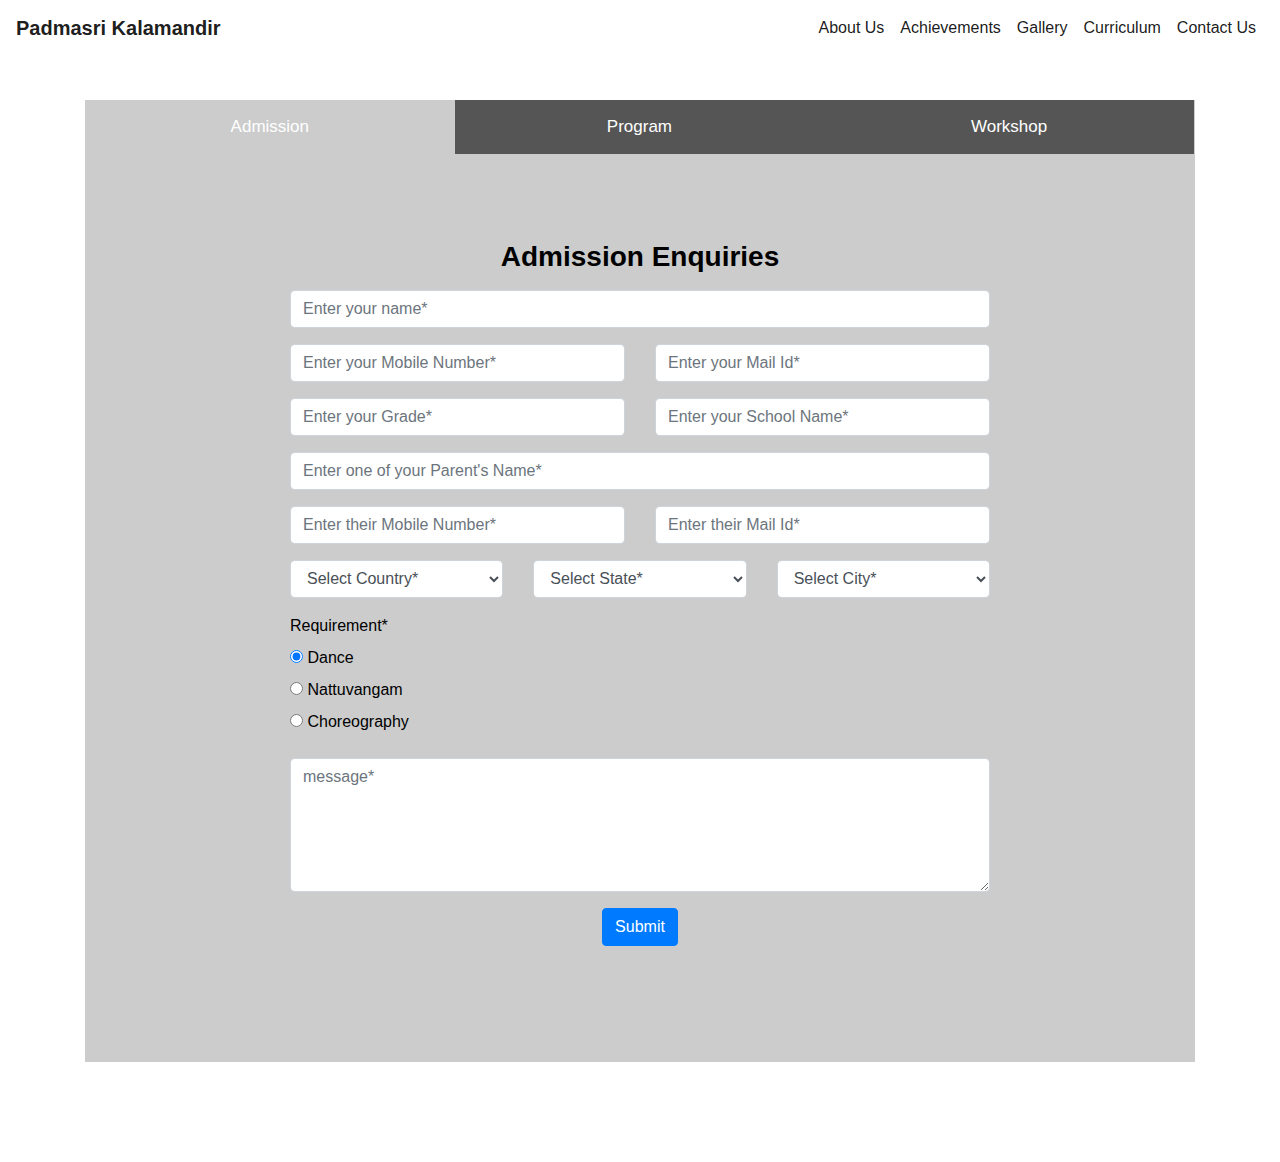
==== index.html @ 1f95e502 "Rename enquiry-form.html to index.html" ====
<!DOCTYPE html>

<html>
<head>
	<title>Practice</title>
	<link rel="stylesheet" href="https://maxcdn.bootstrapcdn.com/bootstrap/4.0.0/css/bootstrap.min.css" integrity="sha384-Gn5384xqQ1aoWXA+058RXPxPg6fy4IWvTNh0E263XmFcJlSAwiGgFAW/dAiS6JXm" crossorigin="anonymous">

	<!-- External Style sheet link -->
    <link rel="stylesheet" type="text/css" href="enquiry.css">

	<script src="//ajax.googleapis.com/ajax/libs/jquery/1.11.1/jquery.min.js"></script> 
	<script src="//geodata.solutions/includes/countrystatecity.js"></script>
</head>

<body>

    <nav class="navbar fixed-top navbar-expand-lg navbar-light" style="background-color: white;">
      <a class="navbar-brand" href="#" style="font-weight: 700;">Padmasri Kalamandir</a>
      <button class="navbar-toggler" type="button" data-toggle="collapse" data-target="#navbarNav" aria-controls="navbarNav" aria-expanded="false" aria-label="Toggle navigation">
        <span class="navbar-toggler-icon"></span>
      </button>
      <div class="collapse navbar-collapse" id="navbarNav">
        <ul class="nav navbar-nav ml-auto">
          <!-- <li class="nav-item active">
            <a class="nav-link navLinks" href="#">Home  <span class="sr-only">(current)</span></a>
          </li> -->
          <li class="nav-item active">
            <a class="nav-link navLinks" href="#aboutus">About Us  <span class="sr-only">(current)</span></a>
          </li>
          <li class="nav-item active">
            <a class="nav-link navLinks" href="#achievements">Achievements  </a>
          </li>
          <li class="nav-item active">
            <a class="nav-link navLinks" href="#gallery">Gallery  </a>
          </li>
          <li class="nav-item active">
            <a class="nav-link navLinks" href="#curriculum">Curriculum  </a>
          </li>
          <li class="nav-item active">
            <a class="nav-link navLinks" href="#contactus">Contact Us  </a>
          </li>
        </ul>
      </div>
    </nav>

	<div class="container" style="margin-top: 100px; margin-bottom: 100px;">
		<div>
			<button class="tablink" onclick="openPage('student', this, '#cccccc')" id="defaultOpen">Admission</button>
			<button class="tablink" onclick="openPage('program', this, '#999999')" id="yes">Program</button>
			<button class="tablink" onclick="openPage('workshop', this, '#808080')" id="no">Workshop</button>

			<div id="student" class="tabcontent">
				<div class="row justify-content-center" style="margin-top: 40px; color: black;">
					<form action="enquiry_process.php" method="POST" style="width: 700px;">
						<div class="form-group" style="text-align: center;">
							<h3><b>Admission Enquiries</b></h3>
						</div>
						<div class="form-group">
							<!-- <label>Name</label> -->
							<input type="text" required name="name"  class="form-control" placeholder="Enter your name*">
						</div>
						<div class="row">
							<div class="col-lg-6 col-md-6 col-sm-12 col-xs-12">
								<div class="form-group">
									<!-- <label>Number</label> -->
									<input type="number" name="number" class="form-control" placeholder="Enter your Mobile Number*">
								</div>			
							</div>
							<div class="col-lg-6 col-md-6 col-sm-12 col-xs-12">
								<div class="form-group">
									<!-- <label>Mail</label> -->
									<input type="email" name="email"  class="form-control" placeholder="Enter your Mail Id*">
								</div>							
							</div>
						</div>
						<div class="row">
							<div class="col-lg-6 col-md-6 col-sm-12 col-xs-12">
								<div class="form-group">
									<!-- <label>Grade</label> -->
									<input type="text" name="grade" class="form-control" placeholder="Enter your Grade*">
								</div>			
							</div>
							<div class="col-lg-6 col-md-6 col-sm-12 col-xs-12">
								<div class="form-group">
									<!-- <label>School</label> -->
									<input type="text" name="school"  class="form-control" placeholder="Enter your School Name*">
								</div>						
							</div>
						</div>
						<div class="form-group">
							<!-- <label>Father Name</label> -->
							<input type="text" name="pname"  class="form-control" placeholder="Enter one of your Parent's Name*">
						</div>
						<div class="row">
							<div class="col-lg-6 col-md-6 col-sm-12 col-xs-12">
								<div class="form-group">
									<!-- <label>parent Number</label> -->
									<input type="number" name="pnumber" class="form-control" placeholder="Enter their Mobile Number*">
								</div>			
							</div>
							<div class="col-lg-6 col-md-6 col-sm-12 col-xs-12">
								<div class="form-group">
									<!-- <label>parent Mail</label> -->
									<input type="email" name="pemail"  class="form-control" placeholder="Enter their Mail Id*">
								</div>							
							</div>
						</div>
						<div class="row">
							<div class="col-lg-4 col-md-4 col-sm-12 col-xs-12">
								<div class="form-group">
									<!-- <label for="city" class="required">Country</label> -->
									<select name="country" class="countries form-control" id="countryId">
									    <option value="">Select Country*</option>
									</select>
								</div>						
							</div>
							<div class="col-lg-4 col-md-4 col-sm-12 col-xs-12">
								<div class="form-group">
									<!-- <label for="city" class="required">State</label> -->
									<select name="state" class="states form-control" id="stateId">
									    <option value="">Select State*</option>
									</select>
								</div>						
							</div>
							<div class="col-lg-4 col-md-4 col-sm-12 col-xs-12">
								<div class="form-group">
									<!-- <label for="city" class="required">City</label> -->
									<select name="city" class="cities form-control" id="cityId">
									    <option value="">Select City*</option>
									</select>
								</div>						
							</div>
						</div>
						<div class="form-group">
							<label class="required">Requirement*</label> <!-- Change to RADIO BUTTON -->
							<div class="radio">
							  <label><input type="radio" name="type" value="0" checked> Dance</label>
							</div>
							<div class="radio">
							  <label><input type="radio" name="type" value="1" > Nattuvangam</label>
							</div>
							<div class="radio">
							  <label><input type="radio" name="type" value="2"> Choreography</label>
							</div>
						</div>
						<div class="form-group">
							<textarea required class="form-control" name="message" placeholder="message*" rows="5"></textarea>
						</div>
						<div class="form-group" style="text-align: center;">
							<button type="submit" class="btn btn-primary" name="student_submit">Submit</button>
						</div>
					</form>
				</div>	
			</div>

			<div id="program" class="tabcontent">
			  <div class="row justify-content-center" style="margin-top: 40px; color: black;">
					<form action="enquiry_process.php" method="POST" style="width: 600px;">
						<div class="form-group" style="text-align: center;">
							<h3><b>Program / Presentation Enquiries</b></h3>
						</div>
						<div class="form-group">
							<!-- <label>Occassion</label> -->
							<input type="text" required name="occasion"  class="form-control" placeholder="Enter the Occassion / Program*">
						</div>
						<div class="form-group">
							<!-- <label>Occassion</label> -->
							<input type="text" required name="venue"  class="form-control" placeholder="Enter the Venue / Location*">
						</div>
						<div class="row">
							<div class="col-lg-6 col-md-6 col-sm-12 col-xs-12">
								<div class="form-group">
									<!-- <label>Grade</label> -->
									<input placeholder="Enter Date of Program" class="form-control" name="date" required="true" type="text" onfocus="(this.type='date')" id="date">
								</div>			
							</div>
							<div class="col-lg-6 col-md-6 col-sm-12 col-xs-12">
								<div class="form-group">
									<!-- <label>School</label> -->
									<input type="text" name="days"  class="form-control" placeholder="Enter Number of Days of stay*">
								</div>						
							</div>
						</div>
						<div class="row">
							<div class="col-lg-6 col-md-6 col-sm-12 col-xs-12">
								<div class="form-group">
									<!-- <label>parent Number</label> -->
									<input type="number" name="number" class="form-control" placeholder="Enter Contact Number*">
								</div>			
							</div>
							<div class="col-lg-6 col-md-6 col-sm-12 col-xs-12">
								<div class="form-group">
									<!-- <label>parent Mail</label> -->
									<input type="email" name="email"  class="form-control" placeholder="Enter Contact Mail Id*">
								</div>							
							</div>
						</div>
						<div class="form-group">
							<label class="required">Accomodation Provided? *</label> <!-- Change to RADIO BUTTON -->
							<div class="radio">
							  <label><input type="radio" name="type" value="Yes" checked> Yes</label>
							</div>
							<div class="radio">
							  <label><input type="radio" name="type" value="No" > No</label>
							</div>
						</div>
						<div class="form-group">
							<textarea required class="form-control" name="message" placeholder="message*" rows="5"></textarea>
						</div>
						<div class="form-group" style="text-align: center;">
							<button type="submit" class="btn btn-primary" name="student_submit">Submit</button>
						</div>
					</form>
				</div>
			</div>

			<div id="workshop" class="tabcontent">
			  <div class="row justify-content-center" style="margin-top: 40px; color: black;">
					<form action="enquiry_process.php" method="POST" style="width: 600px;">
						<div class="form-group" style="text-align: center;">
							<h3><b>Workshop Enquiries</b></h3>
						</div>
						<div class="form-group">
							<!-- <label>Occassion</label> -->
							<input type="text" required name="occasion"  class="form-control" placeholder="Enter Institution Name*">
						</div>
						<div class="form-group">
							<!-- <label>Occassion</label> -->
							<input type="text" required name="venue"  class="form-control" placeholder="Enter the Venue / Location*">
						</div>
						<div class="row">
							<div class="col-lg-6 col-md-6 col-sm-12 col-xs-12">
								<div class="form-group">
									<!-- <label>Grade</label> -->
									<input placeholder="Enter From Date" class="form-control" name="fromdate" required="true" type="text" onfocus="(this.type='date')" id="fromdate">
								</div>			
							</div>
							<div class="col-lg-6 col-md-6 col-sm-12 col-xs-12">
								<div class="form-group">
									<!-- <label>Grade</label> -->
									<input placeholder="Enter To Date" class="form-control" name="todate" required="true" type="text" onfocus="(this.type='date')" id="todate">
								</div>						
							</div>
						</div>
						<div class="row">
							<div class="col-lg-6 col-md-6 col-sm-12 col-xs-12">
								<div class="form-group">
									<!-- <label>parent Number</label> -->
									<input type="number" name="number" class="form-control" placeholder="Enter Contact Number*">
								</div>			
							</div>
							<div class="col-lg-6 col-md-6 col-sm-12 col-xs-12">
								<div class="form-group">
									<!-- <label>parent Mail</label> -->
									<input type="email" name="email"  class="form-control" placeholder="Enter Contact Mail Id*">
								</div>							
							</div>
						</div>
						<div class="form-group">
							<label class="required">Accomodation Provided? *</label> <!-- Change to RADIO BUTTON -->
							<div class="radio">
							  <label><input type="radio" name="type" value="Yes" checked> Yes</label>
							</div>
							<div class="radio">
							  <label><input type="radio" name="type" value="No" > No</label>
							</div>
						</div>
						<div class="form-group">
							<textarea required class="form-control" name="message" placeholder="message*" rows="5"></textarea>
						</div>
						<div class="form-group" style="text-align: center;">
							<button type="submit" class="btn btn-primary" name="student_submit">Submit</button>
						</div>
					</form>
				</div>
			</div>
		</div>
	</div>
<script>
	document.getElementById("defaultOpen").click();

	function openPage(pageName, elmnt, color) 
	{
	  // Hide all elements with class="tabcontent" by default */
	  var i, tabcontent, tablinks;
	  tabcontent = document.getElementsByClassName("tabcontent");
	  for (i = 0; i < tabcontent.length; i++) 
	  {
	  	if(tabcontent[i] != "defaultOpen")
	  	{
	  		tabcontent[i].style.display = "none";
	  	}   
	  }

	  // Remove the background color of all tablinks/buttons
	  tablinks = document.getElementsByClassName("tablink");
	  for (i = 0; i < tablinks.length; i++) 
	  {
	  	if(tablinks[i] != "defaultOpen")
	  	{
	  		tablinks[i].style.backgroundColor = "";
	  	}
	  }
	  // Show the specific tab content
	  document.getElementById(pageName).style.display = "block";

	  // Add the specific color to the button used to open the tab content
	  elmnt.style.backgroundColor = color;
	}
</script>

	<script src="https://code.jquery.com/jquery-3.2.1.slim.min.js" integrity="sha384-KJ3o2DKtIkvYIK3UENzmM7KCkRr/rE9/Qpg6aAZGJwFDMVNA/GpGFF93hXpG5KkN" crossorigin="anonymous"></script>
	<script src="https://maxcdn.bootstrapcdn.com/bootstrap/4.0.0/js/bootstrap.min.js" integrity="sha384-JZR6Spejh4U02d8jOt6vLEHfe/JQGiRRSQQxSfFWpi1MquVdAyjUar5+76PVCmYl" crossorigin="anonymous"></script>
</body>
</html>
---- enquiry.css ----
/* Set height of body and the document to 100% to enable "full page tabs" */


/* Style tab links */
.tablink {
  background-color: #555;
  color: white;
  float: left;
  border: none;
  outline: none;
  cursor: pointer;
  padding: 14px 16px;
  font-size: 17px;
  width: 33.3%;
}

.tablink:hover {
  background-color: #777;
}

/* Style the tab content (and add height:100% for full page content) */
.tabcontent {
  color: white;
  display: none;
  padding: 100px 20px;
  height: 100%;
}

#student {background-color:  #cccccc;}
#program {background-color: #999999;}
#workshop {background-color: #808080;}
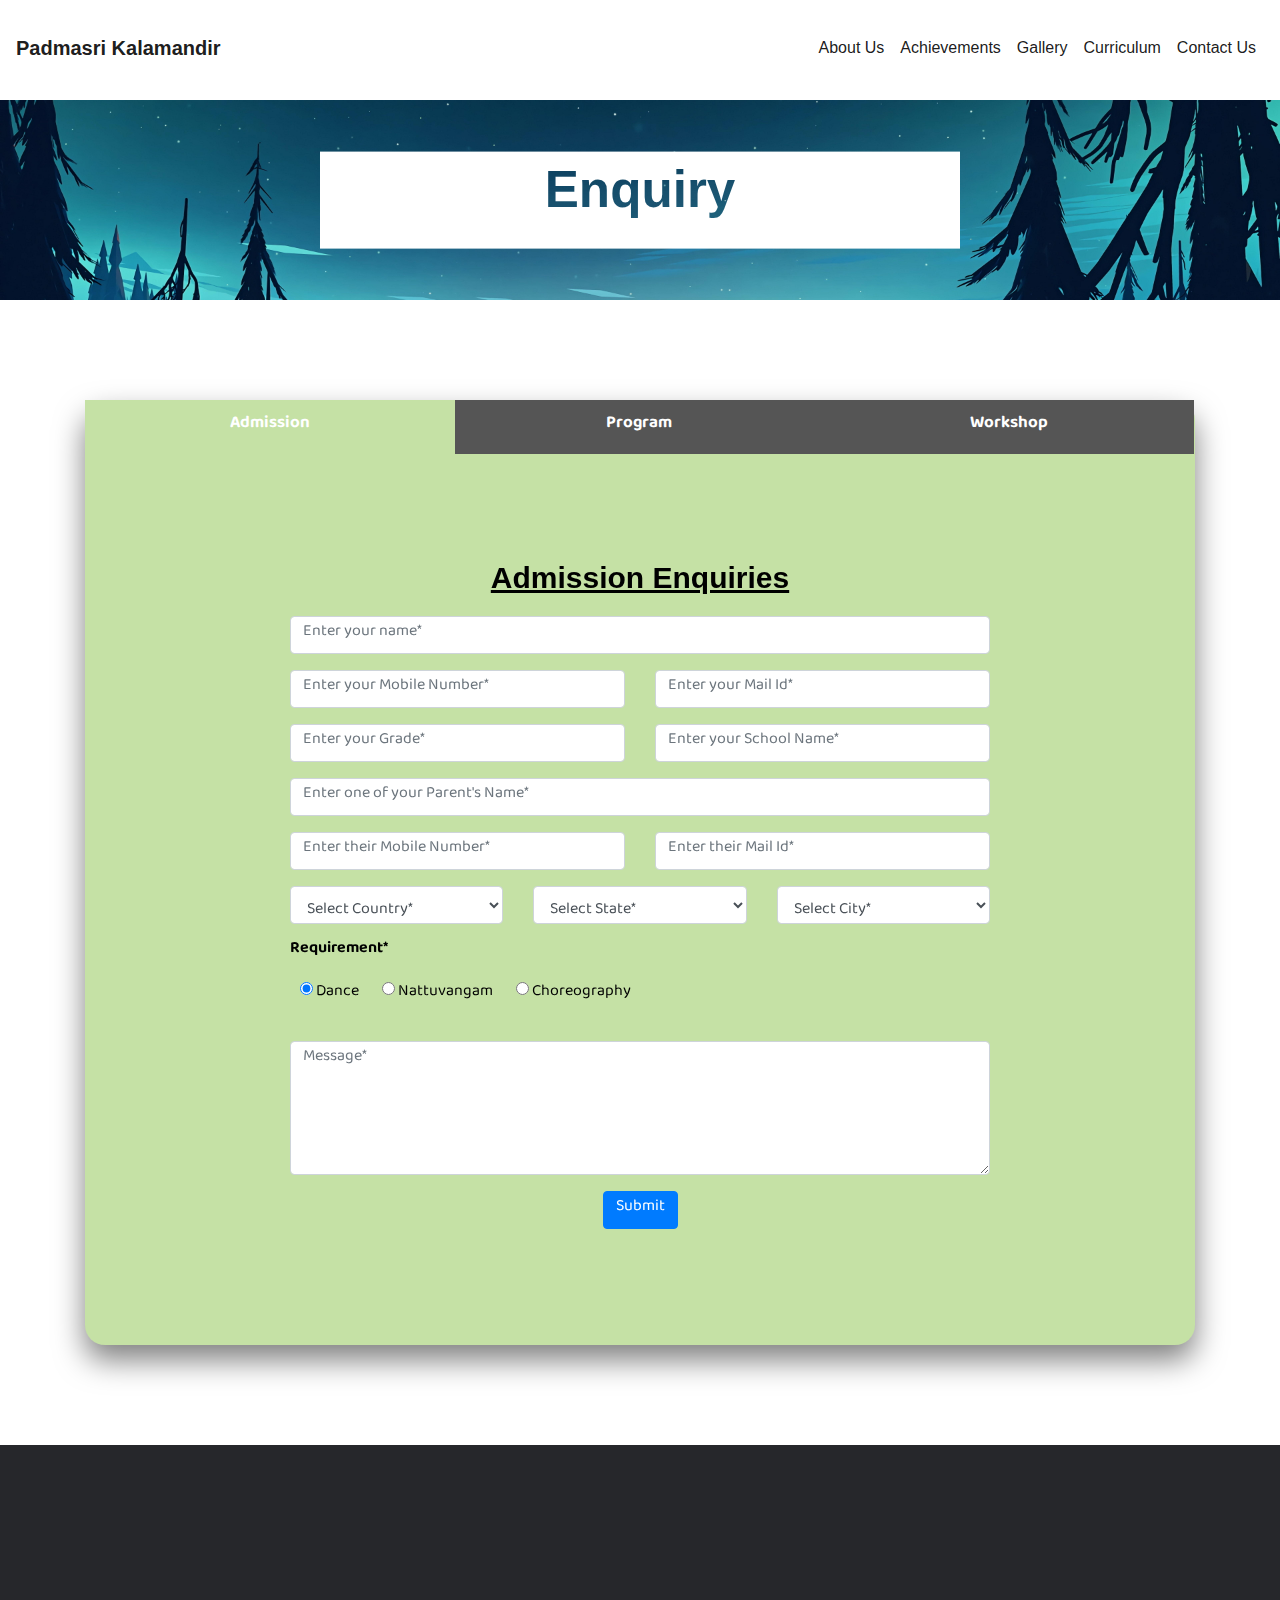
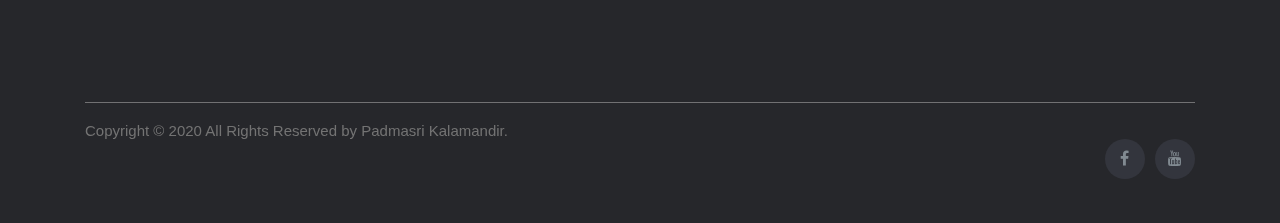
==== commit f9ca0e15: "Design over hall to the forms" ====
--- a/index.html
+++ b/index.html
@@ -3,10 +3,23 @@
 <html>
 <head>
 	<title>Practice</title>
+	<meta charset="utf-8">
+    <meta name="viewport" content="width=device-width, initial-scale = 1.0, maximum-scale=1.0, user-scalable=no" /> 
 	<link rel="stylesheet" href="https://maxcdn.bootstrapcdn.com/bootstrap/4.0.0/css/bootstrap.min.css" integrity="sha384-Gn5384xqQ1aoWXA+058RXPxPg6fy4IWvTNh0E263XmFcJlSAwiGgFAW/dAiS6JXm" crossorigin="anonymous">
 
 	<!-- External Style sheet link -->
     <link rel="stylesheet" type="text/css" href="enquiry.css">
+    <link rel="stylesheet" type="text/css" href="nicepage.css">
+    <link rel="stylesheet" type="text/css" href="Page-7.css">
+
+    <!-- google fonts integration -->
+    <link href="https://fonts.googleapis.com/css2?family=Baloo+Tammudu+2:wght@400;700&display=swap" rel="stylesheet">
+
+    <!-- animate on scroll cdn -->
+    <link href="https://unpkg.com/aos@2.3.1/dist/aos.css" rel="stylesheet">
+
+    <!-- font awesome cdn -->
+    <link rel="stylesheet" href="https://cdnjs.cloudflare.com/ajax/libs/font-awesome/4.7.0/css/font-awesome.min.css">
 
 	<script src="//ajax.googleapis.com/ajax/libs/jquery/1.11.1/jquery.min.js"></script> 
 	<script src="//geodata.solutions/includes/countrystatecity.js"></script>
@@ -43,17 +56,21 @@
       </div>
     </nav>
 
-	<div class="container" style="margin-top: 100px; margin-bottom: 100px;">
+	<div class="image-container">
+	  <div class="text">Enquiry</div>
+	</div>
+
+	<div class="container" style="margin-top: 100px; margin-bottom: 100px;" data-aos="zoom-in-down">
 		<div>
-			<button class="tablink" onclick="openPage('student', this, '#cccccc')" id="defaultOpen">Admission</button>
-			<button class="tablink" onclick="openPage('program', this, '#999999')" id="yes">Program</button>
-			<button class="tablink" onclick="openPage('workshop', this, '#808080')" id="no">Workshop</button>
-
-			<div id="student" class="tabcontent">
+			<button class="tablink" onclick="openPage('student', this, '#c5e1a5')" id="defaultOpen">Admission</button>
+			<button class="tablink" onclick="openPage('program', this, '#81d4fa')" id="yes">Program</button>
+			<button class="tablink" onclick="openPage('workshop', this, '#9fa8da')" id="no">Workshop</button>
+
+			<div id="student" class="tabcontent" style="">
 				<div class="row justify-content-center" style="margin-top: 40px; color: black;">
 					<form action="enquiry_process.php" method="POST" style="width: 700px;">
 						<div class="form-group" style="text-align: center;">
-							<h3><b>Admission Enquiries</b></h3>
+							<h3><b><u>Admission Enquiries</u></b></h3>
 						</div>
 						<div class="form-group">
 							<!-- <label>Name</label> -->
@@ -132,19 +149,20 @@
 							</div>
 						</div>
 						<div class="form-group">
-							<label class="required">Requirement*</label> <!-- Change to RADIO BUTTON -->
-							<div class="radio">
+							<label class="required"><b>Requirement*</b></label> <!-- Change to RADIO BUTTON -->
+							<br>
+							<div class="radio" style="display: inline-block; margin: 10px;">
 							  <label><input type="radio" name="type" value="0" checked> Dance</label>
 							</div>
-							<div class="radio">
+							<div class="radio" style="display: inline-block; margin: 10px;">
 							  <label><input type="radio" name="type" value="1" > Nattuvangam</label>
 							</div>
-							<div class="radio">
+							<div class="radio" style="display: inline-block; margin: 10px;">
 							  <label><input type="radio" name="type" value="2"> Choreography</label>
 							</div>
 						</div>
 						<div class="form-group">
-							<textarea required class="form-control" name="message" placeholder="message*" rows="5"></textarea>
+							<textarea required class="form-control" name="message" placeholder="Message*" rows="5"></textarea>
 						</div>
 						<div class="form-group" style="text-align: center;">
 							<button type="submit" class="btn btn-primary" name="student_submit">Submit</button>
@@ -196,11 +214,12 @@
 							</div>
 						</div>
 						<div class="form-group">
-							<label class="required">Accomodation Provided? *</label> <!-- Change to RADIO BUTTON -->
-							<div class="radio">
+							<label class="required"><b>Accomodation Provided? *</b></label> <!-- Change to RADIO BUTTON -->
+							<br>
+							<div class="radio" style="display: inline-block; margin: 10px;">
 							  <label><input type="radio" name="type" value="Yes" checked> Yes</label>
 							</div>
-							<div class="radio">
+							<div class="radio" style="display: inline-block; margin: 10px;">
 							  <label><input type="radio" name="type" value="No" > No</label>
 							</div>
 						</div>
@@ -257,11 +276,12 @@
 							</div>
 						</div>
 						<div class="form-group">
-							<label class="required">Accomodation Provided? *</label> <!-- Change to RADIO BUTTON -->
-							<div class="radio">
+							<label class="required"><b>Accomodation Provided? *</b></label> <!-- Change to RADIO BUTTON -->
+							<br>
+							<div class="radio" style="display: inline-block; margin: 10px;">
 							  <label><input type="radio" name="type" value="Yes" checked> Yes</label>
 							</div>
-							<div class="radio">
+							<div class="radio" style="display: inline-block; margin: 10px;">
 							  <label><input type="radio" name="type" value="No" > No</label>
 							</div>
 						</div>
@@ -276,6 +296,46 @@
 			</div>
 		</div>
 	</div>
+
+      <footer class="site-footer" style="margin-top: 100px;">
+        <div class="container">
+          <div class="row">
+            <div class="col-sm-12 col-md-6">
+              <h6 data-aos="zoom-out">About</h6>
+              <p class="text-justify" data-aos="zoom-out"><i>Padmasri Kalamandir</i> is a registered renowned institution is functioning since 2007, teaching Bharathanatyam & Carnatic Music for the people of Hosur to uphold the classial tradition and culture of our country. The phenomenal growth ofthis institution is mainly due to the continued patronage by the dedicated disciples, their parents and all the well-wishers around us. <i>We are thankful for them.</i></p>
+            </div>
+
+            <div class="col-xs-6 col-md-3">
+            </div>
+
+            <div class="col-xs-6 col-md-3">
+              <h6 data-aos="zoom-out">Quick Links</h6>
+              <ul class="footer-links">
+                <li><a href="#aboutus" data-aos="zoom-out">About Us</a></li>
+                <li><a href="#achievements" data-aos="zoom-out">Achievements</a></li>
+                <li><a href="#gallery" data-aos="zoom-out">Gallery</a></li>
+                <li><a href="#curriculum" data-aos="zoom-out">Curriculum</a></li>
+                <li><a href="#contactus" data-aos="zoom-out">Contact Us</a></li>
+              </ul>
+            </div>
+          </div>
+          <hr>
+        </div>
+        <div class="container">
+          <div class="row">
+            <div class="col-md-8 col-sm-6 col-xs-12">
+              <p class="copyright-text">Copyright &copy; 2020 All Rights Reserved by <a href="#">Padmasri Kalamandir</a>.
+              </p>
+            </div>
+            <div class="col-md-4 col-sm-6 col-xs-12">
+              <ul class="social-icons">
+                <li><a class="facebook" href="https://bit.ly/3j0LqWg" target="_blank"><i class="fa fa-facebook"></i></a></li>
+                <li><a class="linkedin" href="https://bit.ly/3076PpA" target="_blank"><i class="fa fa-youtube"></i></a></li>   
+              </ul>
+            </div>
+          </div>
+        </div>
+  </footer>
 <script>
 	document.getElementById("defaultOpen").click();
 
@@ -307,9 +367,13 @@
 	  // Add the specific color to the button used to open the tab content
 	  elmnt.style.backgroundColor = color;
 	}
+
 </script>
-
+	<script src="https://unpkg.com/aos@2.3.1/dist/aos.js"></script>
 	<script src="https://code.jquery.com/jquery-3.2.1.slim.min.js" integrity="sha384-KJ3o2DKtIkvYIK3UENzmM7KCkRr/rE9/Qpg6aAZGJwFDMVNA/GpGFF93hXpG5KkN" crossorigin="anonymous"></script>
 	<script src="https://maxcdn.bootstrapcdn.com/bootstrap/4.0.0/js/bootstrap.min.js" integrity="sha384-JZR6Spejh4U02d8jOt6vLEHfe/JQGiRRSQQxSfFWpi1MquVdAyjUar5+76PVCmYl" crossorigin="anonymous"></script>
+	<script type="text/javascript">
+		 AOS.init();
+	</script>
 </body>
-</html>
+</html>--- a/enquiry.css
+++ b/enquiry.css
@@ -1,6 +1,14 @@
 /* Set height of body and the document to 100% to enable "full page tabs" */
-
-
+/* Fade in tabs */
+@-webkit-keyframes fadeEffect {
+  from {opacity: 0;}
+  to {opacity: 1;}
+}
+
+@keyframes fadeEffect {
+  from {opacity: 0;}
+  to {opacity: 1;}
+}
 /* Style tab links */
 .tablink {
   background-color: #555;
@@ -12,6 +20,8 @@
   padding: 14px 16px;
   font-size: 17px;
   width: 33.3%;
+  font-family: 'Baloo Tammudu 2', cursive;
+  font-weight: 700;
 }
 
 .tablink:hover {
@@ -24,8 +34,205 @@
   display: none;
   padding: 100px 20px;
   height: 100%;
-}
-
-#student {background-color:  #cccccc;}
-#program {background-color: #999999;}
-#workshop {background-color: #808080;}+  font-family: 'Baloo Tammudu 2', cursive;
+  border-radius: 20px; box-shadow: 0 15px 30px rgba(0,0,0,0.5);
+
+}
+/*styling for the image container*/
+  .image-container {
+  margin-top: 100px;
+  background-image: url("stockImage.jpg"); /* The image used - important! */
+  background-size: cover;
+  position: relative; /* Needed to position the cutout text in the middle of the image */
+  height: 200px; /* Some height */
+}
+.text {
+  background-color: white;
+  padding-bottom: 20px;
+  color: black;
+  font-size: 4vw; /* Responsive font size */
+  font-weight: bold;
+  margin: 0 auto; /* Center the text container */
+  width: 50%;
+  text-align: center; /* Center text */
+  position: absolute; /* Position text */
+  top: 50%; /* Position text in the middle */
+  left: 50%; /* Position text in the middle */
+  transform: translate(-50%, -50%); /* Position text in the middle */
+  mix-blend-mode: screen; /* This makes the cutout text possible */
+}
+
+#student {background-color:  #c5e1a5;}
+#program {background-color: #81d4fa;}
+#workshop {background-color: #9fa8da;}
+
+/*footer styling*/
+.site-footer
+{
+  background-color:#26272b;
+  padding:45px 0 20px;
+  font-size:15px;
+  line-height:24px;
+  color:#737373;
+}
+.site-footer hr
+{
+  border-top-color:#bbb;
+  opacity:0.5
+}
+.site-footer hr.small
+{
+  margin:20px 0
+}
+.site-footer h6
+{
+  color:#fff;
+  font-size:16px;
+  text-transform:uppercase;
+  margin-top:5px;
+  letter-spacing:2px
+}
+.site-footer a
+{
+  color:#737373;
+}
+.site-footer a:hover
+{
+  color:white;
+  text-decoration:none;
+}
+.footer-links
+{
+  padding-left:0;
+  list-style:none
+}
+.footer-links li
+{
+  display:block
+}
+.footer-links a
+{
+  color:#737373
+}
+.footer-links a:active,.footer-links a:focus,.footer-links a:hover
+{
+  color:white;
+  text-decoration:none;
+}
+.footer-links.inline li
+{
+  display:inline-block
+}
+.site-footer .social-icons
+{
+  text-align:right
+}
+.site-footer .social-icons a
+{
+  width:40px;
+  height:40px;
+  line-height:40px;
+  margin-left:6px;
+  margin-right:0;
+  border-radius:100%;
+  background-color:#33353d
+}
+.copyright-text
+{
+  margin:0;
+}
+@media (max-width:991px)
+{
+  .site-footer [class^=col-]
+  {
+    margin-bottom:30px
+  }
+}
+@media (max-width:767px)
+{
+  .site-footer
+  {
+    padding-bottom:0
+  }
+  .site-footer .copyright-text,.site-footer .social-icons
+  {
+    text-align:center
+  }
+}
+.social-icons
+{
+  padding-left:0;
+  margin-bottom:0;
+  list-style:none
+}
+.social-icons li
+{
+  display:inline-block;
+  margin-bottom:4px
+}
+.social-icons li.title
+{
+  margin-right:15px;
+  text-transform:uppercase;
+  color:#96a2b2;
+  font-weight:700;
+  font-size:13px
+}
+.social-icons a{
+  background-color:#eceeef;
+  color:#818a91;
+  font-size:16px;
+  display:inline-block;
+  line-height:44px;
+  width:44px;
+  height:44px;
+  text-align:center;
+  margin-right:8px;
+  border-radius:100%;
+  -webkit-transition:all .2s linear;
+  -o-transition:all .2s linear;
+  transition:all .2s linear
+}
+.social-icons a:active,.social-icons a:focus,.social-icons a:hover
+{
+  color:#fff;
+  background-color:#29aafe
+}
+.social-icons.size-sm a
+{
+  line-height:34px;
+  height:34px;
+  width:34px;
+  font-size:14px
+}
+.social-icons a.facebook:hover
+{
+  background-color:#3b5998
+}
+.social-icons a.twitter:hover
+{
+  background-color:#00aced
+}
+.social-icons a.linkedin:hover
+{
+  background-color:#007bb6
+}
+.social-icons a.dribbble:hover
+{
+  background-color:#ea4c89
+}
+@media (max-width:767px)
+{
+  .social-icons li.title
+  {
+    display:block;
+    margin-right:0;
+    font-weight:600
+  }
+}
+@media (max-width:767px)
+{
+  .site-footer{
+    text-align: center;
+  }
+}--- a/nicepage.css
+++ b/nicepage.css
@@ -0,0 +1,30170 @@
+/*begin-commonstyles animate*/@charset "UTF-8";
+
+/*!
+ * animate.css -http://daneden.me/animate
+ * Version - 3.7.0
+ * Licensed under the MIT license - http://opensource.org/licenses/MIT
+ *
+ * Copyright (c) 2018 Daniel Eden
+ */
+
+@-webkit-keyframes bounce {
+  from,
+  20%,
+  53%,
+  80%,
+  to {
+    -webkit-animation-timing-function: cubic-bezier(0.215, 0.61, 0.355, 1);
+    animation-timing-function: cubic-bezier(0.215, 0.61, 0.355, 1);
+    -webkit-transform: translate3d(0, 0, 0);
+    transform: translate3d(0, 0, 0);
+  }
+
+  40%,
+  43% {
+    -webkit-animation-timing-function: cubic-bezier(0.755, 0.05, 0.855, 0.06);
+    animation-timing-function: cubic-bezier(0.755, 0.05, 0.855, 0.06);
+    -webkit-transform: translate3d(0, -30px, 0);
+    transform: translate3d(0, -30px, 0);
+  }
+
+  70% {
+    -webkit-animation-timing-function: cubic-bezier(0.755, 0.05, 0.855, 0.06);
+    animation-timing-function: cubic-bezier(0.755, 0.05, 0.855, 0.06);
+    -webkit-transform: translate3d(0, -15px, 0);
+    transform: translate3d(0, -15px, 0);
+  }
+
+  90% {
+    -webkit-transform: translate3d(0, -4px, 0);
+    transform: translate3d(0, -4px, 0);
+  }
+}
+
+@keyframes bounce {
+  from,
+  20%,
+  53%,
+  80%,
+  to {
+    -webkit-animation-timing-function: cubic-bezier(0.215, 0.61, 0.355, 1);
+    animation-timing-function: cubic-bezier(0.215, 0.61, 0.355, 1);
+    -webkit-transform: translate3d(0, 0, 0);
+    transform: translate3d(0, 0, 0);
+  }
+
+  40%,
+  43% {
+    -webkit-animation-timing-function: cubic-bezier(0.755, 0.05, 0.855, 0.06);
+    animation-timing-function: cubic-bezier(0.755, 0.05, 0.855, 0.06);
+    -webkit-transform: translate3d(0, -30px, 0);
+    transform: translate3d(0, -30px, 0);
+  }
+
+  70% {
+    -webkit-animation-timing-function: cubic-bezier(0.755, 0.05, 0.855, 0.06);
+    animation-timing-function: cubic-bezier(0.755, 0.05, 0.855, 0.06);
+    -webkit-transform: translate3d(0, -15px, 0);
+    transform: translate3d(0, -15px, 0);
+  }
+
+  90% {
+    -webkit-transform: translate3d(0, -4px, 0);
+    transform: translate3d(0, -4px, 0);
+  }
+}
+
+.bounce {
+  -webkit-animation-name: bounce;
+  animation-name: bounce;
+  -webkit-transform-origin: center bottom;
+  transform-origin: center bottom;
+}
+
+@-webkit-keyframes flash {
+  from,
+  50%,
+  to {
+    opacity: 1;
+  }
+
+  25%,
+  75% {
+    opacity: 0;
+  }
+}
+
+@keyframes flash {
+  from,
+  50%,
+  to {
+    opacity: 1;
+  }
+
+  25%,
+  75% {
+    opacity: 0;
+  }
+}
+
+.flash {
+  -webkit-animation-name: flash;
+  animation-name: flash;
+}
+
+/* originally authored by Nick Pettit - https://github.com/nickpettit/glide */
+
+@-webkit-keyframes pulse {
+  from {
+    -webkit-transform: scale3d(1, 1, 1);
+    transform: scale3d(1, 1, 1);
+  }
+
+  50% {
+    -webkit-transform: scale3d(1.05, 1.05, 1.05);
+    transform: scale3d(1.05, 1.05, 1.05);
+  }
+
+  to {
+    -webkit-transform: scale3d(1, 1, 1);
+    transform: scale3d(1, 1, 1);
+  }
+}
+
+@keyframes pulse {
+  from {
+    -webkit-transform: scale3d(1, 1, 1);
+    transform: scale3d(1, 1, 1);
+  }
+
+  50% {
+    -webkit-transform: scale3d(1.05, 1.05, 1.05);
+    transform: scale3d(1.05, 1.05, 1.05);
+  }
+
+  to {
+    -webkit-transform: scale3d(1, 1, 1);
+    transform: scale3d(1, 1, 1);
+  }
+}
+
+.pulse {
+  -webkit-animation-name: pulse;
+  animation-name: pulse;
+}
+
+@-webkit-keyframes rubberBand {
+  from {
+    -webkit-transform: scale3d(1, 1, 1);
+    transform: scale3d(1, 1, 1);
+  }
+
+  30% {
+    -webkit-transform: scale3d(1.25, 0.75, 1);
+    transform: scale3d(1.25, 0.75, 1);
+  }
+
+  40% {
+    -webkit-transform: scale3d(0.75, 1.25, 1);
+    transform: scale3d(0.75, 1.25, 1);
+  }
+
+  50% {
+    -webkit-transform: scale3d(1.15, 0.85, 1);
+    transform: scale3d(1.15, 0.85, 1);
+  }
+
+  65% {
+    -webkit-transform: scale3d(0.95, 1.05, 1);
+    transform: scale3d(0.95, 1.05, 1);
+  }
+
+  75% {
+    -webkit-transform: scale3d(1.05, 0.95, 1);
+    transform: scale3d(1.05, 0.95, 1);
+  }
+
+  to {
+    -webkit-transform: scale3d(1, 1, 1);
+    transform: scale3d(1, 1, 1);
+  }
+}
+
+@keyframes rubberBand {
+  from {
+    -webkit-transform: scale3d(1, 1, 1);
+    transform: scale3d(1, 1, 1);
+  }
+
+  30% {
+    -webkit-transform: scale3d(1.25, 0.75, 1);
+    transform: scale3d(1.25, 0.75, 1);
+  }
+
+  40% {
+    -webkit-transform: scale3d(0.75, 1.25, 1);
+    transform: scale3d(0.75, 1.25, 1);
+  }
+
+  50% {
+    -webkit-transform: scale3d(1.15, 0.85, 1);
+    transform: scale3d(1.15, 0.85, 1);
+  }
+
+  65% {
+    -webkit-transform: scale3d(0.95, 1.05, 1);
+    transform: scale3d(0.95, 1.05, 1);
+  }
+
+  75% {
+    -webkit-transform: scale3d(1.05, 0.95, 1);
+    transform: scale3d(1.05, 0.95, 1);
+  }
+
+  to {
+    -webkit-transform: scale3d(1, 1, 1);
+    transform: scale3d(1, 1, 1);
+  }
+}
+
+.rubberBand {
+  -webkit-animation-name: rubberBand;
+  animation-name: rubberBand;
+}
+
+@-webkit-keyframes shake {
+  from,
+  to {
+    -webkit-transform: translate3d(0, 0, 0);
+    transform: translate3d(0, 0, 0);
+  }
+
+  10%,
+  30%,
+  50%,
+  70%,
+  90% {
+    -webkit-transform: translate3d(-10px, 0, 0);
+    transform: translate3d(-10px, 0, 0);
+  }
+
+  20%,
+  40%,
+  60%,
+  80% {
+    -webkit-transform: translate3d(10px, 0, 0);
+    transform: translate3d(10px, 0, 0);
+  }
+}
+
+@keyframes shake {
+  from,
+  to {
+    -webkit-transform: translate3d(0, 0, 0);
+    transform: translate3d(0, 0, 0);
+  }
+
+  10%,
+  30%,
+  50%,
+  70%,
+  90% {
+    -webkit-transform: translate3d(-10px, 0, 0);
+    transform: translate3d(-10px, 0, 0);
+  }
+
+  20%,
+  40%,
+  60%,
+  80% {
+    -webkit-transform: translate3d(10px, 0, 0);
+    transform: translate3d(10px, 0, 0);
+  }
+}
+
+.shake {
+  -webkit-animation-name: shake;
+  animation-name: shake;
+}
+
+@-webkit-keyframes headShake {
+  0% {
+    -webkit-transform: translateX(0);
+    transform: translateX(0);
+  }
+
+  6.5% {
+    -webkit-transform: translateX(-6px) rotateY(-9deg);
+    transform: translateX(-6px) rotateY(-9deg);
+  }
+
+  18.5% {
+    -webkit-transform: translateX(5px) rotateY(7deg);
+    transform: translateX(5px) rotateY(7deg);
+  }
+
+  31.5% {
+    -webkit-transform: translateX(-3px) rotateY(-5deg);
+    transform: translateX(-3px) rotateY(-5deg);
+  }
+
+  43.5% {
+    -webkit-transform: translateX(2px) rotateY(3deg);
+    transform: translateX(2px) rotateY(3deg);
+  }
+
+  50% {
+    -webkit-transform: translateX(0);
+    transform: translateX(0);
+  }
+}
+
+@keyframes headShake {
+  0% {
+    -webkit-transform: translateX(0);
+    transform: translateX(0);
+  }
+
+  6.5% {
+    -webkit-transform: translateX(-6px) rotateY(-9deg);
+    transform: translateX(-6px) rotateY(-9deg);
+  }
+
+  18.5% {
+    -webkit-transform: translateX(5px) rotateY(7deg);
+    transform: translateX(5px) rotateY(7deg);
+  }
+
+  31.5% {
+    -webkit-transform: translateX(-3px) rotateY(-5deg);
+    transform: translateX(-3px) rotateY(-5deg);
+  }
+
+  43.5% {
+    -webkit-transform: translateX(2px) rotateY(3deg);
+    transform: translateX(2px) rotateY(3deg);
+  }
+
+  50% {
+    -webkit-transform: translateX(0);
+    transform: translateX(0);
+  }
+}
+
+.headShake {
+  -webkit-animation-timing-function: ease-in-out;
+  animation-timing-function: ease-in-out;
+  -webkit-animation-name: headShake;
+  animation-name: headShake;
+}
+
+@-webkit-keyframes swing {
+  20% {
+    -webkit-transform: rotate3d(0, 0, 1, 15deg);
+    transform: rotate3d(0, 0, 1, 15deg);
+  }
+
+  40% {
+    -webkit-transform: rotate3d(0, 0, 1, -10deg);
+    transform: rotate3d(0, 0, 1, -10deg);
+  }
+
+  60% {
+    -webkit-transform: rotate3d(0, 0, 1, 5deg);
+    transform: rotate3d(0, 0, 1, 5deg);
+  }
+
+  80% {
+    -webkit-transform: rotate3d(0, 0, 1, -5deg);
+    transform: rotate3d(0, 0, 1, -5deg);
+  }
+
+  to {
+    -webkit-transform: rotate3d(0, 0, 1, 0deg);
+    transform: rotate3d(0, 0, 1, 0deg);
+  }
+}
+
+@keyframes swing {
+  20% {
+    -webkit-transform: rotate3d(0, 0, 1, 15deg);
+    transform: rotate3d(0, 0, 1, 15deg);
+  }
+
+  40% {
+    -webkit-transform: rotate3d(0, 0, 1, -10deg);
+    transform: rotate3d(0, 0, 1, -10deg);
+  }
+
+  60% {
+    -webkit-transform: rotate3d(0, 0, 1, 5deg);
+    transform: rotate3d(0, 0, 1, 5deg);
+  }
+
+  80% {
+    -webkit-transform: rotate3d(0, 0, 1, -5deg);
+    transform: rotate3d(0, 0, 1, -5deg);
+  }
+
+  to {
+    -webkit-transform: rotate3d(0, 0, 1, 0deg);
+    transform: rotate3d(0, 0, 1, 0deg);
+  }
+}
+
+.swing {
+  -webkit-transform-origin: top center;
+  transform-origin: top center;
+  -webkit-animation-name: swing;
+  animation-name: swing;
+}
+
+@-webkit-keyframes tada {
+  from {
+    -webkit-transform: scale3d(1, 1, 1);
+    transform: scale3d(1, 1, 1);
+  }
+
+  10%,
+  20% {
+    -webkit-transform: scale3d(0.9, 0.9, 0.9) rotate3d(0, 0, 1, -3deg);
+    transform: scale3d(0.9, 0.9, 0.9) rotate3d(0, 0, 1, -3deg);
+  }
+
+  30%,
+  50%,
+  70%,
+  90% {
+    -webkit-transform: scale3d(1.1, 1.1, 1.1) rotate3d(0, 0, 1, 3deg);
+    transform: scale3d(1.1, 1.1, 1.1) rotate3d(0, 0, 1, 3deg);
+  }
+
+  40%,
+  60%,
+  80% {
+    -webkit-transform: scale3d(1.1, 1.1, 1.1) rotate3d(0, 0, 1, -3deg);
+    transform: scale3d(1.1, 1.1, 1.1) rotate3d(0, 0, 1, -3deg);
+  }
+
+  to {
+    -webkit-transform: scale3d(1, 1, 1);
+    transform: scale3d(1, 1, 1);
+  }
+}
+
+@keyframes tada {
+  from {
+    -webkit-transform: scale3d(1, 1, 1);
+    transform: scale3d(1, 1, 1);
+  }
+
+  10%,
+  20% {
+    -webkit-transform: scale3d(0.9, 0.9, 0.9) rotate3d(0, 0, 1, -3deg);
+    transform: scale3d(0.9, 0.9, 0.9) rotate3d(0, 0, 1, -3deg);
+  }
+
+  30%,
+  50%,
+  70%,
+  90% {
+    -webkit-transform: scale3d(1.1, 1.1, 1.1) rotate3d(0, 0, 1, 3deg);
+    transform: scale3d(1.1, 1.1, 1.1) rotate3d(0, 0, 1, 3deg);
+  }
+
+  40%,
+  60%,
+  80% {
+    -webkit-transform: scale3d(1.1, 1.1, 1.1) rotate3d(0, 0, 1, -3deg);
+    transform: scale3d(1.1, 1.1, 1.1) rotate3d(0, 0, 1, -3deg);
+  }
+
+  to {
+    -webkit-transform: scale3d(1, 1, 1);
+    transform: scale3d(1, 1, 1);
+  }
+}
+
+.tada {
+  -webkit-animation-name: tada;
+  animation-name: tada;
+}
+
+/* originally authored by Nick Pettit - https://github.com/nickpettit/glide */
+
+@-webkit-keyframes wobble {
+  from {
+    -webkit-transform: translate3d(0, 0, 0);
+    transform: translate3d(0, 0, 0);
+  }
+
+  15% {
+    -webkit-transform: translate3d(-25%, 0, 0) rotate3d(0, 0, 1, -5deg);
+    transform: translate3d(-25%, 0, 0) rotate3d(0, 0, 1, -5deg);
+  }
+
+  30% {
+    -webkit-transform: translate3d(20%, 0, 0) rotate3d(0, 0, 1, 3deg);
+    transform: translate3d(20%, 0, 0) rotate3d(0, 0, 1, 3deg);
+  }
+
+  45% {
+    -webkit-transform: translate3d(-15%, 0, 0) rotate3d(0, 0, 1, -3deg);
+    transform: translate3d(-15%, 0, 0) rotate3d(0, 0, 1, -3deg);
+  }
+
+  60% {
+    -webkit-transform: translate3d(10%, 0, 0) rotate3d(0, 0, 1, 2deg);
+    transform: translate3d(10%, 0, 0) rotate3d(0, 0, 1, 2deg);
+  }
+
+  75% {
+    -webkit-transform: translate3d(-5%, 0, 0) rotate3d(0, 0, 1, -1deg);
+    transform: translate3d(-5%, 0, 0) rotate3d(0, 0, 1, -1deg);
+  }
+
+  to {
+    -webkit-transform: translate3d(0, 0, 0);
+    transform: translate3d(0, 0, 0);
+  }
+}
+
+@keyframes wobble {
+  from {
+    -webkit-transform: translate3d(0, 0, 0);
+    transform: translate3d(0, 0, 0);
+  }
+
+  15% {
+    -webkit-transform: translate3d(-25%, 0, 0) rotate3d(0, 0, 1, -5deg);
+    transform: translate3d(-25%, 0, 0) rotate3d(0, 0, 1, -5deg);
+  }
+
+  30% {
+    -webkit-transform: translate3d(20%, 0, 0) rotate3d(0, 0, 1, 3deg);
+    transform: translate3d(20%, 0, 0) rotate3d(0, 0, 1, 3deg);
+  }
+
+  45% {
+    -webkit-transform: translate3d(-15%, 0, 0) rotate3d(0, 0, 1, -3deg);
+    transform: translate3d(-15%, 0, 0) rotate3d(0, 0, 1, -3deg);
+  }
+
+  60% {
+    -webkit-transform: translate3d(10%, 0, 0) rotate3d(0, 0, 1, 2deg);
+    transform: translate3d(10%, 0, 0) rotate3d(0, 0, 1, 2deg);
+  }
+
+  75% {
+    -webkit-transform: translate3d(-5%, 0, 0) rotate3d(0, 0, 1, -1deg);
+    transform: translate3d(-5%, 0, 0) rotate3d(0, 0, 1, -1deg);
+  }
+
+  to {
+    -webkit-transform: translate3d(0, 0, 0);
+    transform: translate3d(0, 0, 0);
+  }
+}
+
+.wobble {
+  -webkit-animation-name: wobble;
+  animation-name: wobble;
+}
+
+@-webkit-keyframes jello {
+  from,
+  11.1%,
+  to {
+    -webkit-transform: translate3d(0, 0, 0);
+    transform: translate3d(0, 0, 0);
+  }
+
+  22.2% {
+    -webkit-transform: skewX(-12.5deg) skewY(-12.5deg);
+    transform: skewX(-12.5deg) skewY(-12.5deg);
+  }
+
+  33.3% {
+    -webkit-transform: skewX(6.25deg) skewY(6.25deg);
+    transform: skewX(6.25deg) skewY(6.25deg);
+  }
+
+  44.4% {
+    -webkit-transform: skewX(-3.125deg) skewY(-3.125deg);
+    transform: skewX(-3.125deg) skewY(-3.125deg);
+  }
+
+  55.5% {
+    -webkit-transform: skewX(1.5625deg) skewY(1.5625deg);
+    transform: skewX(1.5625deg) skewY(1.5625deg);
+  }
+
+  66.6% {
+    -webkit-transform: skewX(-0.78125deg) skewY(-0.78125deg);
+    transform: skewX(-0.78125deg) skewY(-0.78125deg);
+  }
+
+  77.7% {
+    -webkit-transform: skewX(0.390625deg) skewY(0.390625deg);
+    transform: skewX(0.390625deg) skewY(0.390625deg);
+  }
+
+  88.8% {
+    -webkit-transform: skewX(-0.1953125deg) skewY(-0.1953125deg);
+    transform: skewX(-0.1953125deg) skewY(-0.1953125deg);
+  }
+}
+
+@keyframes jello {
+  from,
+  11.1%,
+  to {
+    -webkit-transform: translate3d(0, 0, 0);
+    transform: translate3d(0, 0, 0);
+  }
+
+  22.2% {
+    -webkit-transform: skewX(-12.5deg) skewY(-12.5deg);
+    transform: skewX(-12.5deg) skewY(-12.5deg);
+  }
+
+  33.3% {
+    -webkit-transform: skewX(6.25deg) skewY(6.25deg);
+    transform: skewX(6.25deg) skewY(6.25deg);
+  }
+
+  44.4% {
+    -webkit-transform: skewX(-3.125deg) skewY(-3.125deg);
+    transform: skewX(-3.125deg) skewY(-3.125deg);
+  }
+
+  55.5% {
+    -webkit-transform: skewX(1.5625deg) skewY(1.5625deg);
+    transform: skewX(1.5625deg) skewY(1.5625deg);
+  }
+
+  66.6% {
+    -webkit-transform: skewX(-0.78125deg) skewY(-0.78125deg);
+    transform: skewX(-0.78125deg) skewY(-0.78125deg);
+  }
+
+  77.7% {
+    -webkit-transform: skewX(0.390625deg) skewY(0.390625deg);
+    transform: skewX(0.390625deg) skewY(0.390625deg);
+  }
+
+  88.8% {
+    -webkit-transform: skewX(-0.1953125deg) skewY(-0.1953125deg);
+    transform: skewX(-0.1953125deg) skewY(-0.1953125deg);
+  }
+}
+
+.jello {
+  -webkit-animation-name: jello;
+  animation-name: jello;
+  -webkit-transform-origin: center;
+  transform-origin: center;
+}
+
+@-webkit-keyframes heartBeat {
+  0% {
+    -webkit-transform: scale(1);
+    transform: scale(1);
+  }
+
+  14% {
+    -webkit-transform: scale(1.3);
+    transform: scale(1.3);
+  }
+
+  28% {
+    -webkit-transform: scale(1);
+    transform: scale(1);
+  }
+
+  42% {
+    -webkit-transform: scale(1.3);
+    transform: scale(1.3);
+  }
+
+  70% {
+    -webkit-transform: scale(1);
+    transform: scale(1);
+  }
+}
+
+@keyframes heartBeat {
+  0% {
+    -webkit-transform: scale(1);
+    transform: scale(1);
+  }
+
+  14% {
+    -webkit-transform: scale(1.3);
+    transform: scale(1.3);
+  }
+
+  28% {
+    -webkit-transform: scale(1);
+    transform: scale(1);
+  }
+
+  42% {
+    -webkit-transform: scale(1.3);
+    transform: scale(1.3);
+  }
+
+  70% {
+    -webkit-transform: scale(1);
+    transform: scale(1);
+  }
+}
+
+.heartBeat {
+  -webkit-animation-name: heartBeat;
+  animation-name: heartBeat;
+  -webkit-animation-duration: 1.3s;
+  animation-duration: 1.3s;
+  -webkit-animation-timing-function: ease-in-out;
+  animation-timing-function: ease-in-out;
+}
+
+@-webkit-keyframes bounceIn {
+  from,
+  20%,
+  40%,
+  60%,
+  80%,
+  to {
+    -webkit-animation-timing-function: cubic-bezier(0.215, 0.61, 0.355, 1);
+    animation-timing-function: cubic-bezier(0.215, 0.61, 0.355, 1);
+  }
+
+  0% {
+    opacity: 0;
+    -webkit-transform: scale3d(0.3, 0.3, 0.3);
+    transform: scale3d(0.3, 0.3, 0.3);
+  }
+
+  20% {
+    -webkit-transform: scale3d(1.1, 1.1, 1.1);
+    transform: scale3d(1.1, 1.1, 1.1);
+  }
+
+  40% {
+    -webkit-transform: scale3d(0.9, 0.9, 0.9);
+    transform: scale3d(0.9, 0.9, 0.9);
+  }
+
+  60% {
+    opacity: 1;
+    -webkit-transform: scale3d(1.03, 1.03, 1.03);
+    transform: scale3d(1.03, 1.03, 1.03);
+  }
+
+  80% {
+    -webkit-transform: scale3d(0.97, 0.97, 0.97);
+    transform: scale3d(0.97, 0.97, 0.97);
+  }
+
+  to {
+    opacity: 1;
+    -webkit-transform: scale3d(1, 1, 1);
+    transform: scale3d(1, 1, 1);
+  }
+}
+
+@keyframes bounceIn {
+  from,
+  20%,
+  40%,
+  60%,
+  80%,
+  to {
+    -webkit-animation-timing-function: cubic-bezier(0.215, 0.61, 0.355, 1);
+    animation-timing-function: cubic-bezier(0.215, 0.61, 0.355, 1);
+  }
+
+  0% {
+    opacity: 0;
+    -webkit-transform: scale3d(0.3, 0.3, 0.3);
+    transform: scale3d(0.3, 0.3, 0.3);
+  }
+
+  20% {
+    -webkit-transform: scale3d(1.1, 1.1, 1.1);
+    transform: scale3d(1.1, 1.1, 1.1);
+  }
+
+  40% {
+    -webkit-transform: scale3d(0.9, 0.9, 0.9);
+    transform: scale3d(0.9, 0.9, 0.9);
+  }
+
+  60% {
+    opacity: 1;
+    -webkit-transform: scale3d(1.03, 1.03, 1.03);
+    transform: scale3d(1.03, 1.03, 1.03);
+  }
+
+  80% {
+    -webkit-transform: scale3d(0.97, 0.97, 0.97);
+    transform: scale3d(0.97, 0.97, 0.97);
+  }
+
+  to {
+    opacity: 1;
+    -webkit-transform: scale3d(1, 1, 1);
+    transform: scale3d(1, 1, 1);
+  }
+}
+
+.bounceIn {
+  -webkit-animation-duration: 0.75s;
+  animation-duration: 0.75s;
+  -webkit-animation-name: bounceIn;
+  animation-name: bounceIn;
+}
+
+@-webkit-keyframes bounceInDown {
+  from,
+  60%,
+  75%,
+  90%,
+  to {
+    -webkit-animation-timing-function: cubic-bezier(0.215, 0.61, 0.355, 1);
+    animation-timing-function: cubic-bezier(0.215, 0.61, 0.355, 1);
+  }
+
+  0% {
+    opacity: 0;
+    -webkit-transform: translate3d(0, -3000px, 0);
+    transform: translate3d(0, -3000px, 0);
+  }
+
+  60% {
+    opacity: 1;
+    -webkit-transform: translate3d(0, 25px, 0);
+    transform: translate3d(0, 25px, 0);
+  }
+
+  75% {
+    -webkit-transform: translate3d(0, -10px, 0);
+    transform: translate3d(0, -10px, 0);
+  }
+
+  90% {
+    -webkit-transform: translate3d(0, 5px, 0);
+    transform: translate3d(0, 5px, 0);
+  }
+
+  to {
+    -webkit-transform: translate3d(0, 0, 0);
+    transform: translate3d(0, 0, 0);
+  }
+}
+
+@keyframes bounceInDown {
+  from,
+  60%,
+  75%,
+  90%,
+  to {
+    -webkit-animation-timing-function: cubic-bezier(0.215, 0.61, 0.355, 1);
+    animation-timing-function: cubic-bezier(0.215, 0.61, 0.355, 1);
+  }
+
+  0% {
+    opacity: 0;
+    -webkit-transform: translate3d(0, -3000px, 0);
+    transform: translate3d(0, -3000px, 0);
+  }
+
+  60% {
+    opacity: 1;
+    -webkit-transform: translate3d(0, 25px, 0);
+    transform: translate3d(0, 25px, 0);
+  }
+
+  75% {
+    -webkit-transform: translate3d(0, -10px, 0);
+    transform: translate3d(0, -10px, 0);
+  }
+
+  90% {
+    -webkit-transform: translate3d(0, 5px, 0);
+    transform: translate3d(0, 5px, 0);
+  }
+
+  to {
+    -webkit-transform: translate3d(0, 0, 0);
+    transform: translate3d(0, 0, 0);
+  }
+}
+
+.bounceInDown {
+  -webkit-animation-name: bounceInDown;
+  animation-name: bounceInDown;
+}
+
+@-webkit-keyframes bounceInLeft {
+  from,
+  60%,
+  75%,
+  90%,
+  to {
+    -webkit-animation-timing-function: cubic-bezier(0.215, 0.61, 0.355, 1);
+    animation-timing-function: cubic-bezier(0.215, 0.61, 0.355, 1);
+  }
+
+  0% {
+    opacity: 0;
+    -webkit-transform: translate3d(-3000px, 0, 0);
+    transform: translate3d(-3000px, 0, 0);
+  }
+
+  60% {
+    opacity: 1;
+    -webkit-transform: translate3d(25px, 0, 0);
+    transform: translate3d(25px, 0, 0);
+  }
+
+  75% {
+    -webkit-transform: translate3d(-10px, 0, 0);
+    transform: translate3d(-10px, 0, 0);
+  }
+
+  90% {
+    -webkit-transform: translate3d(5px, 0, 0);
+    transform: translate3d(5px, 0, 0);
+  }
+
+  to {
+    -webkit-transform: translate3d(0, 0, 0);
+    transform: translate3d(0, 0, 0);
+  }
+}
+
+@keyframes bounceInLeft {
+  from,
+  60%,
+  75%,
+  90%,
+  to {
+    -webkit-animation-timing-function: cubic-bezier(0.215, 0.61, 0.355, 1);
+    animation-timing-function: cubic-bezier(0.215, 0.61, 0.355, 1);
+  }
+
+  0% {
+    opacity: 0;
+    -webkit-transform: translate3d(-3000px, 0, 0);
+    transform: translate3d(-3000px, 0, 0);
+  }
+
+  60% {
+    opacity: 1;
+    -webkit-transform: translate3d(25px, 0, 0);
+    transform: translate3d(25px, 0, 0);
+  }
+
+  75% {
+    -webkit-transform: translate3d(-10px, 0, 0);
+    transform: translate3d(-10px, 0, 0);
+  }
+
+  90% {
+    -webkit-transform: translate3d(5px, 0, 0);
+    transform: translate3d(5px, 0, 0);
+  }
+
+  to {
+    -webkit-transform: translate3d(0, 0, 0);
+    transform: translate3d(0, 0, 0);
+  }
+}
+
+.bounceInLeft {
+  -webkit-animation-name: bounceInLeft;
+  animation-name: bounceInLeft;
+}
+
+@-webkit-keyframes bounceInRight {
+  from,
+  60%,
+  75%,
+  90%,
+  to {
+    -webkit-animation-timing-function: cubic-bezier(0.215, 0.61, 0.355, 1);
+    animation-timing-function: cubic-bezier(0.215, 0.61, 0.355, 1);
+  }
+
+  from {
+    opacity: 0;
+    -webkit-transform: translate3d(3000px, 0, 0);
+    transform: translate3d(3000px, 0, 0);
+  }
+
+  60% {
+    opacity: 1;
+    -webkit-transform: translate3d(-25px, 0, 0);
+    transform: translate3d(-25px, 0, 0);
+  }
+
+  75% {
+    -webkit-transform: translate3d(10px, 0, 0);
+    transform: translate3d(10px, 0, 0);
+  }
+
+  90% {
+    -webkit-transform: translate3d(-5px, 0, 0);
+    transform: translate3d(-5px, 0, 0);
+  }
+
+  to {
+    -webkit-transform: translate3d(0, 0, 0);
+    transform: translate3d(0, 0, 0);
+  }
+}
+
+@keyframes bounceInRight {
+  from,
+  60%,
+  75%,
+  90%,
+  to {
+    -webkit-animation-timing-function: cubic-bezier(0.215, 0.61, 0.355, 1);
+    animation-timing-function: cubic-bezier(0.215, 0.61, 0.355, 1);
+  }
+
+  from {
+    opacity: 0;
+    -webkit-transform: translate3d(3000px, 0, 0);
+    transform: translate3d(3000px, 0, 0);
+  }
+
+  60% {
+    opacity: 1;
+    -webkit-transform: translate3d(-25px, 0, 0);
+    transform: translate3d(-25px, 0, 0);
+  }
+
+  75% {
+    -webkit-transform: translate3d(10px, 0, 0);
+    transform: translate3d(10px, 0, 0);
+  }
+
+  90% {
+    -webkit-transform: translate3d(-5px, 0, 0);
+    transform: translate3d(-5px, 0, 0);
+  }
+
+  to {
+    -webkit-transform: translate3d(0, 0, 0);
+    transform: translate3d(0, 0, 0);
+  }
+}
+
+.bounceInRight {
+  -webkit-animation-name: bounceInRight;
+  animation-name: bounceInRight;
+}
+
+@-webkit-keyframes bounceInUp {
+  from,
+  60%,
+  75%,
+  90%,
+  to {
+    -webkit-animation-timing-function: cubic-bezier(0.215, 0.61, 0.355, 1);
+    animation-timing-function: cubic-bezier(0.215, 0.61, 0.355, 1);
+  }
+
+  from {
+    opacity: 0;
+    -webkit-transform: translate3d(0, 3000px, 0);
+    transform: translate3d(0, 3000px, 0);
+  }
+
+  60% {
+    opacity: 1;
+    -webkit-transform: translate3d(0, -20px, 0);
+    transform: translate3d(0, -20px, 0);
+  }
+
+  75% {
+    -webkit-transform: translate3d(0, 10px, 0);
+    transform: translate3d(0, 10px, 0);
+  }
+
+  90% {
+    -webkit-transform: translate3d(0, -5px, 0);
+    transform: translate3d(0, -5px, 0);
+  }
+
+  to {
+    -webkit-transform: translate3d(0, 0, 0);
+    transform: translate3d(0, 0, 0);
+  }
+}
+
+@keyframes bounceInUp {
+  from,
+  60%,
+  75%,
+  90%,
+  to {
+    -webkit-animation-timing-function: cubic-bezier(0.215, 0.61, 0.355, 1);
+    animation-timing-function: cubic-bezier(0.215, 0.61, 0.355, 1);
+  }
+
+  from {
+    opacity: 0;
+    -webkit-transform: translate3d(0, 3000px, 0);
+    transform: translate3d(0, 3000px, 0);
+  }
+
+  60% {
+    opacity: 1;
+    -webkit-transform: translate3d(0, -20px, 0);
+    transform: translate3d(0, -20px, 0);
+  }
+
+  75% {
+    -webkit-transform: translate3d(0, 10px, 0);
+    transform: translate3d(0, 10px, 0);
+  }
+
+  90% {
+    -webkit-transform: translate3d(0, -5px, 0);
+    transform: translate3d(0, -5px, 0);
+  }
+
+  to {
+    -webkit-transform: translate3d(0, 0, 0);
+    transform: translate3d(0, 0, 0);
+  }
+}
+
+.bounceInUp {
+  -webkit-animation-name: bounceInUp;
+  animation-name: bounceInUp;
+}
+
+@-webkit-keyframes bounceOut {
+  20% {
+    -webkit-transform: scale3d(0.9, 0.9, 0.9);
+    transform: scale3d(0.9, 0.9, 0.9);
+  }
+
+  50%,
+  55% {
+    opacity: 1;
+    -webkit-transform: scale3d(1.1, 1.1, 1.1);
+    transform: scale3d(1.1, 1.1, 1.1);
+  }
+
+  to {
+    opacity: 0;
+    -webkit-transform: scale3d(0.3, 0.3, 0.3);
+    transform: scale3d(0.3, 0.3, 0.3);
+  }
+}
+
+@keyframes bounceOut {
+  20% {
+    -webkit-transform: scale3d(0.9, 0.9, 0.9);
+    transform: scale3d(0.9, 0.9, 0.9);
+  }
+
+  50%,
+  55% {
+    opacity: 1;
+    -webkit-transform: scale3d(1.1, 1.1, 1.1);
+    transform: scale3d(1.1, 1.1, 1.1);
+  }
+
+  to {
+    opacity: 0;
+    -webkit-transform: scale3d(0.3, 0.3, 0.3);
+    transform: scale3d(0.3, 0.3, 0.3);
+  }
+}
+
+.bounceOut {
+  -webkit-animation-duration: 0.75s;
+  animation-duration: 0.75s;
+  -webkit-animation-name: bounceOut;
+  animation-name: bounceOut;
+}
+
+@-webkit-keyframes bounceOutDown {
+  20% {
+    -webkit-transform: translate3d(0, 10px, 0);
+    transform: translate3d(0, 10px, 0);
+  }
+
+  40%,
+  45% {
+    opacity: 1;
+    -webkit-transform: translate3d(0, -20px, 0);
+    transform: translate3d(0, -20px, 0);
+  }
+
+  to {
+    opacity: 0;
+    -webkit-transform: translate3d(0, 2000px, 0);
+    transform: translate3d(0, 2000px, 0);
+  }
+}
+
+@keyframes bounceOutDown {
+  20% {
+    -webkit-transform: translate3d(0, 10px, 0);
+    transform: translate3d(0, 10px, 0);
+  }
+
+  40%,
+  45% {
+    opacity: 1;
+    -webkit-transform: translate3d(0, -20px, 0);
+    transform: translate3d(0, -20px, 0);
+  }
+
+  to {
+    opacity: 0;
+    -webkit-transform: translate3d(0, 2000px, 0);
+    transform: translate3d(0, 2000px, 0);
+  }
+}
+
+.bounceOutDown {
+  -webkit-animation-name: bounceOutDown;
+  animation-name: bounceOutDown;
+}
+
+@-webkit-keyframes bounceOutLeft {
+  20% {
+    opacity: 1;
+    -webkit-transform: translate3d(20px, 0, 0);
+    transform: translate3d(20px, 0, 0);
+  }
+
+  to {
+    opacity: 0;
+    -webkit-transform: translate3d(-2000px, 0, 0);
+    transform: translate3d(-2000px, 0, 0);
+  }
+}
+
+@keyframes bounceOutLeft {
+  20% {
+    opacity: 1;
+    -webkit-transform: translate3d(20px, 0, 0);
+    transform: translate3d(20px, 0, 0);
+  }
+
+  to {
+    opacity: 0;
+    -webkit-transform: translate3d(-2000px, 0, 0);
+    transform: translate3d(-2000px, 0, 0);
+  }
+}
+
+.bounceOutLeft {
+  -webkit-animation-name: bounceOutLeft;
+  animation-name: bounceOutLeft;
+}
+
+@-webkit-keyframes bounceOutRight {
+  20% {
+    opacity: 1;
+    -webkit-transform: translate3d(-20px, 0, 0);
+    transform: translate3d(-20px, 0, 0);
+  }
+
+  to {
+    opacity: 0;
+    -webkit-transform: translate3d(2000px, 0, 0);
+    transform: translate3d(2000px, 0, 0);
+  }
+}
+
+@keyframes bounceOutRight {
+  20% {
+    opacity: 1;
+    -webkit-transform: translate3d(-20px, 0, 0);
+    transform: translate3d(-20px, 0, 0);
+  }
+
+  to {
+    opacity: 0;
+    -webkit-transform: translate3d(2000px, 0, 0);
+    transform: translate3d(2000px, 0, 0);
+  }
+}
+
+.bounceOutRight {
+  -webkit-animation-name: bounceOutRight;
+  animation-name: bounceOutRight;
+}
+
+@-webkit-keyframes bounceOutUp {
+  20% {
+    -webkit-transform: translate3d(0, -10px, 0);
+    transform: translate3d(0, -10px, 0);
+  }
+
+  40%,
+  45% {
+    opacity: 1;
+    -webkit-transform: translate3d(0, 20px, 0);
+    transform: translate3d(0, 20px, 0);
+  }
+
+  to {
+    opacity: 0;
+    -webkit-transform: translate3d(0, -2000px, 0);
+    transform: translate3d(0, -2000px, 0);
+  }
+}
+
+@keyframes bounceOutUp {
+  20% {
+    -webkit-transform: translate3d(0, -10px, 0);
+    transform: translate3d(0, -10px, 0);
+  }
+
+  40%,
+  45% {
+    opacity: 1;
+    -webkit-transform: translate3d(0, 20px, 0);
+    transform: translate3d(0, 20px, 0);
+  }
+
+  to {
+    opacity: 0;
+    -webkit-transform: translate3d(0, -2000px, 0);
+    transform: translate3d(0, -2000px, 0);
+  }
+}
+
+.bounceOutUp {
+  -webkit-animation-name: bounceOutUp;
+  animation-name: bounceOutUp;
+}
+
+@-webkit-keyframes fadeIn {
+  from {
+    opacity: 0;
+  }
+
+  to {
+    opacity: 1;
+  }
+}
+
+@keyframes fadeIn {
+  from {
+    opacity: 0;
+  }
+
+  to {
+    opacity: 1;
+  }
+}
+
+.fadeIn {
+  -webkit-animation-name: fadeIn;
+  animation-name: fadeIn;
+}
+
+@-webkit-keyframes fadeInDown {
+  from {
+    opacity: 0;
+    -webkit-transform: translate3d(0, -100%, 0);
+    transform: translate3d(0, -100%, 0);
+  }
+
+  to {
+    opacity: 1;
+    -webkit-transform: translate3d(0, 0, 0);
+    transform: translate3d(0, 0, 0);
+  }
+}
+
+@keyframes fadeInDown {
+  from {
+    opacity: 0;
+    -webkit-transform: translate3d(0, -100%, 0);
+    transform: translate3d(0, -100%, 0);
+  }
+
+  to {
+    opacity: 1;
+    -webkit-transform: translate3d(0, 0, 0);
+    transform: translate3d(0, 0, 0);
+  }
+}
+
+.fadeInDown {
+  -webkit-animation-name: fadeInDown;
+  animation-name: fadeInDown;
+}
+
+@-webkit-keyframes fadeInDownBig {
+  from {
+    opacity: 0;
+    -webkit-transform: translate3d(0, -2000px, 0);
+    transform: translate3d(0, -2000px, 0);
+  }
+
+  to {
+    opacity: 1;
+    -webkit-transform: translate3d(0, 0, 0);
+    transform: translate3d(0, 0, 0);
+  }
+}
+
+@keyframes fadeInDownBig {
+  from {
+    opacity: 0;
+    -webkit-transform: translate3d(0, -2000px, 0);
+    transform: translate3d(0, -2000px, 0);
+  }
+
+  to {
+    opacity: 1;
+    -webkit-transform: translate3d(0, 0, 0);
+    transform: translate3d(0, 0, 0);
+  }
+}
+
+.fadeInDownBig {
+  -webkit-animation-name: fadeInDownBig;
+  animation-name: fadeInDownBig;
+}
+
+@-webkit-keyframes fadeInLeft {
+  from {
+    opacity: 0;
+    -webkit-transform: translate3d(-100%, 0, 0);
+    transform: translate3d(-100%, 0, 0);
+  }
+
+  to {
+    opacity: 1;
+    -webkit-transform: translate3d(0, 0, 0);
+    transform: translate3d(0, 0, 0);
+  }
+}
+
+@keyframes fadeInLeft {
+  from {
+    opacity: 0;
+    -webkit-transform: translate3d(-100%, 0, 0);
+    transform: translate3d(-100%, 0, 0);
+  }
+
+  to {
+    opacity: 1;
+    -webkit-transform: translate3d(0, 0, 0);
+    transform: translate3d(0, 0, 0);
+  }
+}
+
+.fadeInLeft {
+  -webkit-animation-name: fadeInLeft;
+  animation-name: fadeInLeft;
+}
+
+@-webkit-keyframes fadeInLeftBig {
+  from {
+    opacity: 0;
+    -webkit-transform: translate3d(-2000px, 0, 0);
+    transform: translate3d(-2000px, 0, 0);
+  }
+
+  to {
+    opacity: 1;
+    -webkit-transform: translate3d(0, 0, 0);
+    transform: translate3d(0, 0, 0);
+  }
+}
+
+@keyframes fadeInLeftBig {
+  from {
+    opacity: 0;
+    -webkit-transform: translate3d(-2000px, 0, 0);
+    transform: translate3d(-2000px, 0, 0);
+  }
+
+  to {
+    opacity: 1;
+    -webkit-transform: translate3d(0, 0, 0);
+    transform: translate3d(0, 0, 0);
+  }
+}
+
+.fadeInLeftBig {
+  -webkit-animation-name: fadeInLeftBig;
+  animation-name: fadeInLeftBig;
+}
+
+@-webkit-keyframes fadeInRight {
+  from {
+    opacity: 0;
+    -webkit-transform: translate3d(100%, 0, 0);
+    transform: translate3d(100%, 0, 0);
+  }
+
+  to {
+    opacity: 1;
+    -webkit-transform: translate3d(0, 0, 0);
+    transform: translate3d(0, 0, 0);
+  }
+}
+
+@keyframes fadeInRight {
+  from {
+    opacity: 0;
+    -webkit-transform: translate3d(100%, 0, 0);
+    transform: translate3d(100%, 0, 0);
+  }
+
+  to {
+    opacity: 1;
+    -webkit-transform: translate3d(0, 0, 0);
+    transform: translate3d(0, 0, 0);
+  }
+}
+
+.fadeInRight {
+  -webkit-animation-name: fadeInRight;
+  animation-name: fadeInRight;
+}
+
+@-webkit-keyframes fadeInRightBig {
+  from {
+    opacity: 0;
+    -webkit-transform: translate3d(2000px, 0, 0);
+    transform: translate3d(2000px, 0, 0);
+  }
+
+  to {
+    opacity: 1;
+    -webkit-transform: translate3d(0, 0, 0);
+    transform: translate3d(0, 0, 0);
+  }
+}
+
+@keyframes fadeInRightBig {
+  from {
+    opacity: 0;
+    -webkit-transform: translate3d(2000px, 0, 0);
+    transform: translate3d(2000px, 0, 0);
+  }
+
+  to {
+    opacity: 1;
+    -webkit-transform: translate3d(0, 0, 0);
+    transform: translate3d(0, 0, 0);
+  }
+}
+
+.fadeInRightBig {
+  -webkit-animation-name: fadeInRightBig;
+  animation-name: fadeInRightBig;
+}
+
+@-webkit-keyframes fadeInUp {
+  from {
+    opacity: 0;
+    -webkit-transform: translate3d(0, 100%, 0);
+    transform: translate3d(0, 100%, 0);
+  }
+
+  to {
+    opacity: 1;
+    -webkit-transform: translate3d(0, 0, 0);
+    transform: translate3d(0, 0, 0);
+  }
+}
+
+@keyframes fadeInUp {
+  from {
+    opacity: 0;
+    -webkit-transform: translate3d(0, 100%, 0);
+    transform: translate3d(0, 100%, 0);
+  }
+
+  to {
+    opacity: 1;
+    -webkit-transform: translate3d(0, 0, 0);
+    transform: translate3d(0, 0, 0);
+  }
+}
+
+.fadeInUp {
+  -webkit-animation-name: fadeInUp;
+  animation-name: fadeInUp;
+}
+
+@-webkit-keyframes fadeInUpBig {
+  from {
+    opacity: 0;
+    -webkit-transform: translate3d(0, 2000px, 0);
+    transform: translate3d(0, 2000px, 0);
+  }
+
+  to {
+    opacity: 1;
+    -webkit-transform: translate3d(0, 0, 0);
+    transform: translate3d(0, 0, 0);
+  }
+}
+
+@keyframes fadeInUpBig {
+  from {
+    opacity: 0;
+    -webkit-transform: translate3d(0, 2000px, 0);
+    transform: translate3d(0, 2000px, 0);
+  }
+
+  to {
+    opacity: 1;
+    -webkit-transform: translate3d(0, 0, 0);
+    transform: translate3d(0, 0, 0);
+  }
+}
+
+.fadeInUpBig {
+  -webkit-animation-name: fadeInUpBig;
+  animation-name: fadeInUpBig;
+}
+
+@-webkit-keyframes fadeOut {
+  from {
+    opacity: 1;
+  }
+
+  to {
+    opacity: 0;
+  }
+}
+
+@keyframes fadeOut {
+  from {
+    opacity: 1;
+  }
+
+  to {
+    opacity: 0;
+  }
+}
+
+.fadeOut {
+  -webkit-animation-name: fadeOut;
+  animation-name: fadeOut;
+}
+
+@-webkit-keyframes fadeOutDown {
+  from {
+    opacity: 1;
+  }
+
+  to {
+    opacity: 0;
+    -webkit-transform: translate3d(0, 100%, 0);
+    transform: translate3d(0, 100%, 0);
+  }
+}
+
+@keyframes fadeOutDown {
+  from {
+    opacity: 1;
+  }
+
+  to {
+    opacity: 0;
+    -webkit-transform: translate3d(0, 100%, 0);
+    transform: translate3d(0, 100%, 0);
+  }
+}
+
+.fadeOutDown {
+  -webkit-animation-name: fadeOutDown;
+  animation-name: fadeOutDown;
+}
+
+@-webkit-keyframes fadeOutDownBig {
+  from {
+    opacity: 1;
+  }
+
+  to {
+    opacity: 0;
+    -webkit-transform: translate3d(0, 2000px, 0);
+    transform: translate3d(0, 2000px, 0);
+  }
+}
+
+@keyframes fadeOutDownBig {
+  from {
+    opacity: 1;
+  }
+
+  to {
+    opacity: 0;
+    -webkit-transform: translate3d(0, 2000px, 0);
+    transform: translate3d(0, 2000px, 0);
+  }
+}
+
+.fadeOutDownBig {
+  -webkit-animation-name: fadeOutDownBig;
+  animation-name: fadeOutDownBig;
+}
+
+@-webkit-keyframes fadeOutLeft {
+  from {
+    opacity: 1;
+  }
+
+  to {
+    opacity: 0;
+    -webkit-transform: translate3d(-100%, 0, 0);
+    transform: translate3d(-100%, 0, 0);
+  }
+}
+
+@keyframes fadeOutLeft {
+  from {
+    opacity: 1;
+  }
+
+  to {
+    opacity: 0;
+    -webkit-transform: translate3d(-100%, 0, 0);
+    transform: translate3d(-100%, 0, 0);
+  }
+}
+
+.fadeOutLeft {
+  -webkit-animation-name: fadeOutLeft;
+  animation-name: fadeOutLeft;
+}
+
+@-webkit-keyframes fadeOutLeftBig {
+  from {
+    opacity: 1;
+  }
+
+  to {
+    opacity: 0;
+    -webkit-transform: translate3d(-2000px, 0, 0);
+    transform: translate3d(-2000px, 0, 0);
+  }
+}
+
+@keyframes fadeOutLeftBig {
+  from {
+    opacity: 1;
+  }
+
+  to {
+    opacity: 0;
+    -webkit-transform: translate3d(-2000px, 0, 0);
+    transform: translate3d(-2000px, 0, 0);
+  }
+}
+
+.fadeOutLeftBig {
+  -webkit-animation-name: fadeOutLeftBig;
+  animation-name: fadeOutLeftBig;
+}
+
+@-webkit-keyframes fadeOutRight {
+  from {
+    opacity: 1;
+  }
+
+  to {
+    opacity: 0;
+    -webkit-transform: translate3d(100%, 0, 0);
+    transform: translate3d(100%, 0, 0);
+  }
+}
+
+@keyframes fadeOutRight {
+  from {
+    opacity: 1;
+  }
+
+  to {
+    opacity: 0;
+    -webkit-transform: translate3d(100%, 0, 0);
+    transform: translate3d(100%, 0, 0);
+  }
+}
+
+.fadeOutRight {
+  -webkit-animation-name: fadeOutRight;
+  animation-name: fadeOutRight;
+}
+
+@-webkit-keyframes fadeOutRightBig {
+  from {
+    opacity: 1;
+  }
+
+  to {
+    opacity: 0;
+    -webkit-transform: translate3d(2000px, 0, 0);
+    transform: translate3d(2000px, 0, 0);
+  }
+}
+
+@keyframes fadeOutRightBig {
+  from {
+    opacity: 1;
+  }
+
+  to {
+    opacity: 0;
+    -webkit-transform: translate3d(2000px, 0, 0);
+    transform: translate3d(2000px, 0, 0);
+  }
+}
+
+.fadeOutRightBig {
+  -webkit-animation-name: fadeOutRightBig;
+  animation-name: fadeOutRightBig;
+}
+
+@-webkit-keyframes fadeOutUp {
+  from {
+    opacity: 1;
+  }
+
+  to {
+    opacity: 0;
+    -webkit-transform: translate3d(0, -100%, 0);
+    transform: translate3d(0, -100%, 0);
+  }
+}
+
+@keyframes fadeOutUp {
+  from {
+    opacity: 1;
+  }
+
+  to {
+    opacity: 0;
+    -webkit-transform: translate3d(0, -100%, 0);
+    transform: translate3d(0, -100%, 0);
+  }
+}
+
+.fadeOutUp {
+  -webkit-animation-name: fadeOutUp;
+  animation-name: fadeOutUp;
+}
+
+@-webkit-keyframes fadeOutUpBig {
+  from {
+    opacity: 1;
+  }
+
+  to {
+    opacity: 0;
+    -webkit-transform: translate3d(0, -2000px, 0);
+    transform: translate3d(0, -2000px, 0);
+  }
+}
+
+@keyframes fadeOutUpBig {
+  from {
+    opacity: 1;
+  }
+
+  to {
+    opacity: 0;
+    -webkit-transform: translate3d(0, -2000px, 0);
+    transform: translate3d(0, -2000px, 0);
+  }
+}
+
+.fadeOutUpBig {
+  -webkit-animation-name: fadeOutUpBig;
+  animation-name: fadeOutUpBig;
+}
+
+@-webkit-keyframes flip {
+  from {
+    -webkit-transform: perspective(400px) scale3d(1, 1, 1) translate3d(0, 0, 0)
+      rotate3d(0, 1, 0, -360deg);
+    transform: perspective(400px) scale3d(1, 1, 1) translate3d(0, 0, 0) rotate3d(0, 1, 0, -360deg);
+    -webkit-animation-timing-function: ease-out;
+    animation-timing-function: ease-out;
+  }
+
+  40% {
+    -webkit-transform: perspective(400px) scale3d(1, 1, 1) translate3d(0, 0, 150px)
+      rotate3d(0, 1, 0, -190deg);
+    transform: perspective(400px) scale3d(1, 1, 1) translate3d(0, 0, 150px)
+      rotate3d(0, 1, 0, -190deg);
+    -webkit-animation-timing-function: ease-out;
+    animation-timing-function: ease-out;
+  }
+
+  50% {
+    -webkit-transform: perspective(400px) scale3d(1, 1, 1) translate3d(0, 0, 150px)
+      rotate3d(0, 1, 0, -170deg);
+    transform: perspective(400px) scale3d(1, 1, 1) translate3d(0, 0, 150px)
+      rotate3d(0, 1, 0, -170deg);
+    -webkit-animation-timing-function: ease-in;
+    animation-timing-function: ease-in;
+  }
+
+  80% {
+    -webkit-transform: perspective(400px) scale3d(0.95, 0.95, 0.95) translate3d(0, 0, 0)
+      rotate3d(0, 1, 0, 0deg);
+    transform: perspective(400px) scale3d(0.95, 0.95, 0.95) translate3d(0, 0, 0)
+      rotate3d(0, 1, 0, 0deg);
+    -webkit-animation-timing-function: ease-in;
+    animation-timing-function: ease-in;
+  }
+
+  to {
+    -webkit-transform: perspective(400px) scale3d(1, 1, 1) translate3d(0, 0, 0)
+      rotate3d(0, 1, 0, 0deg);
+    transform: perspective(400px) scale3d(1, 1, 1) translate3d(0, 0, 0) rotate3d(0, 1, 0, 0deg);
+    -webkit-animation-timing-function: ease-in;
+    animation-timing-function: ease-in;
+  }
+}
+
+@keyframes flip {
+  from {
+    -webkit-transform: perspective(400px) scale3d(1, 1, 1) translate3d(0, 0, 0)
+      rotate3d(0, 1, 0, -360deg);
+    transform: perspective(400px) scale3d(1, 1, 1) translate3d(0, 0, 0) rotate3d(0, 1, 0, -360deg);
+    -webkit-animation-timing-function: ease-out;
+    animation-timing-function: ease-out;
+  }
+
+  40% {
+    -webkit-transform: perspective(400px) scale3d(1, 1, 1) translate3d(0, 0, 150px)
+      rotate3d(0, 1, 0, -190deg);
+    transform: perspective(400px) scale3d(1, 1, 1) translate3d(0, 0, 150px)
+      rotate3d(0, 1, 0, -190deg);
+    -webkit-animation-timing-function: ease-out;
+    animation-timing-function: ease-out;
+  }
+
+  50% {
+    -webkit-transform: perspective(400px) scale3d(1, 1, 1) translate3d(0, 0, 150px)
+      rotate3d(0, 1, 0, -170deg);
+    transform: perspective(400px) scale3d(1, 1, 1) translate3d(0, 0, 150px)
+      rotate3d(0, 1, 0, -170deg);
+    -webkit-animation-timing-function: ease-in;
+    animation-timing-function: ease-in;
+  }
+
+  80% {
+    -webkit-transform: perspective(400px) scale3d(0.95, 0.95, 0.95) translate3d(0, 0, 0)
+      rotate3d(0, 1, 0, 0deg);
+    transform: perspective(400px) scale3d(0.95, 0.95, 0.95) translate3d(0, 0, 0)
+      rotate3d(0, 1, 0, 0deg);
+    -webkit-animation-timing-function: ease-in;
+    animation-timing-function: ease-in;
+  }
+
+  to {
+    -webkit-transform: perspective(400px) scale3d(1, 1, 1) translate3d(0, 0, 0)
+      rotate3d(0, 1, 0, 0deg);
+    transform: perspective(400px) scale3d(1, 1, 1) translate3d(0, 0, 0) rotate3d(0, 1, 0, 0deg);
+    -webkit-animation-timing-function: ease-in;
+    animation-timing-function: ease-in;
+  }
+}
+
+.animated.flip {
+  -webkit-backface-visibility: visible;
+  backface-visibility: visible;
+  -webkit-animation-name: flip;
+  animation-name: flip;
+}
+
+@-webkit-keyframes flipInX {
+  from {
+    -webkit-transform: perspective(400px) rotate3d(1, 0, 0, 90deg);
+    transform: perspective(400px) rotate3d(1, 0, 0, 90deg);
+    -webkit-animation-timing-function: ease-in;
+    animation-timing-function: ease-in;
+    opacity: 0;
+  }
+
+  40% {
+    -webkit-transform: perspective(400px) rotate3d(1, 0, 0, -20deg);
+    transform: perspective(400px) rotate3d(1, 0, 0, -20deg);
+    -webkit-animation-timing-function: ease-in;
+    animation-timing-function: ease-in;
+  }
+
+  60% {
+    -webkit-transform: perspective(400px) rotate3d(1, 0, 0, 10deg);
+    transform: perspective(400px) rotate3d(1, 0, 0, 10deg);
+    opacity: 1;
+  }
+
+  80% {
+    -webkit-transform: perspective(400px) rotate3d(1, 0, 0, -5deg);
+    transform: perspective(400px) rotate3d(1, 0, 0, -5deg);
+  }
+
+  to {
+    -webkit-transform: perspective(400px);
+    transform: perspective(400px);
+  }
+}
+
+@keyframes flipInX {
+  from {
+    -webkit-transform: perspective(400px) rotate3d(1, 0, 0, 90deg);
+    transform: perspective(400px) rotate3d(1, 0, 0, 90deg);
+    -webkit-animation-timing-function: ease-in;
+    animation-timing-function: ease-in;
+    opacity: 0;
+  }
+
+  40% {
+    -webkit-transform: perspective(400px) rotate3d(1, 0, 0, -20deg);
+    transform: perspective(400px) rotate3d(1, 0, 0, -20deg);
+    -webkit-animation-timing-function: ease-in;
+    animation-timing-function: ease-in;
+  }
+
+  60% {
+    -webkit-transform: perspective(400px) rotate3d(1, 0, 0, 10deg);
+    transform: perspective(400px) rotate3d(1, 0, 0, 10deg);
+    opacity: 1;
+  }
+
+  80% {
+    -webkit-transform: perspective(400px) rotate3d(1, 0, 0, -5deg);
+    transform: perspective(400px) rotate3d(1, 0, 0, -5deg);
+  }
+
+  to {
+    -webkit-transform: perspective(400px);
+    transform: perspective(400px);
+  }
+}
+
+.flipInX {
+  -webkit-backface-visibility: visible !important;
+  backface-visibility: visible !important;
+  -webkit-animation-name: flipInX;
+  animation-name: flipInX;
+}
+
+@-webkit-keyframes flipInY {
+  from {
+    -webkit-transform: perspective(400px) rotate3d(0, 1, 0, 90deg);
+    transform: perspective(400px) rotate3d(0, 1, 0, 90deg);
+    -webkit-animation-timing-function: ease-in;
+    animation-timing-function: ease-in;
+    opacity: 0;
+  }
+
+  40% {
+    -webkit-transform: perspective(400px) rotate3d(0, 1, 0, -20deg);
+    transform: perspective(400px) rotate3d(0, 1, 0, -20deg);
+    -webkit-animation-timing-function: ease-in;
+    animation-timing-function: ease-in;
+  }
+
+  60% {
+    -webkit-transform: perspective(400px) rotate3d(0, 1, 0, 10deg);
+    transform: perspective(400px) rotate3d(0, 1, 0, 10deg);
+    opacity: 1;
+  }
+
+  80% {
+    -webkit-transform: perspective(400px) rotate3d(0, 1, 0, -5deg);
+    transform: perspective(400px) rotate3d(0, 1, 0, -5deg);
+  }
+
+  to {
+    -webkit-transform: perspective(400px);
+    transform: perspective(400px);
+  }
+}
+
+@keyframes flipInY {
+  from {
+    -webkit-transform: perspective(400px) rotate3d(0, 1, 0, 90deg);
+    transform: perspective(400px) rotate3d(0, 1, 0, 90deg);
+    -webkit-animation-timing-function: ease-in;
+    animation-timing-function: ease-in;
+    opacity: 0;
+  }
+
+  40% {
+    -webkit-transform: perspective(400px) rotate3d(0, 1, 0, -20deg);
+    transform: perspective(400px) rotate3d(0, 1, 0, -20deg);
+    -webkit-animation-timing-function: ease-in;
+    animation-timing-function: ease-in;
+  }
+
+  60% {
+    -webkit-transform: perspective(400px) rotate3d(0, 1, 0, 10deg);
+    transform: perspective(400px) rotate3d(0, 1, 0, 10deg);
+    opacity: 1;
+  }
+
+  80% {
+    -webkit-transform: perspective(400px) rotate3d(0, 1, 0, -5deg);
+    transform: perspective(400px) rotate3d(0, 1, 0, -5deg);
+  }
+
+  to {
+    -webkit-transform: perspective(400px);
+    transform: perspective(400px);
+  }
+}
+
+.flipInY {
+  -webkit-backface-visibility: visible !important;
+  backface-visibility: visible !important;
+  -webkit-animation-name: flipInY;
+  animation-name: flipInY;
+}
+
+@-webkit-keyframes flipOutX {
+  from {
+    -webkit-transform: perspective(400px);
+    transform: perspective(400px);
+  }
+
+  30% {
+    -webkit-transform: perspective(400px) rotate3d(1, 0, 0, -20deg);
+    transform: perspective(400px) rotate3d(1, 0, 0, -20deg);
+    opacity: 1;
+  }
+
+  to {
+    -webkit-transform: perspective(400px) rotate3d(1, 0, 0, 90deg);
+    transform: perspective(400px) rotate3d(1, 0, 0, 90deg);
+    opacity: 0;
+  }
+}
+
+@keyframes flipOutX {
+  from {
+    -webkit-transform: perspective(400px);
+    transform: perspective(400px);
+  }
+
+  30% {
+    -webkit-transform: perspective(400px) rotate3d(1, 0, 0, -20deg);
+    transform: perspective(400px) rotate3d(1, 0, 0, -20deg);
+    opacity: 1;
+  }
+
+  to {
+    -webkit-transform: perspective(400px) rotate3d(1, 0, 0, 90deg);
+    transform: perspective(400px) rotate3d(1, 0, 0, 90deg);
+    opacity: 0;
+  }
+}
+
+.flipOutX {
+  -webkit-animation-duration: 0.75s;
+  animation-duration: 0.75s;
+  -webkit-animation-name: flipOutX;
+  animation-name: flipOutX;
+  -webkit-backface-visibility: visible !important;
+  backface-visibility: visible !important;
+}
+
+@-webkit-keyframes flipOutY {
+  from {
+    -webkit-transform: perspective(400px);
+    transform: perspective(400px);
+  }
+
+  30% {
+    -webkit-transform: perspective(400px) rotate3d(0, 1, 0, -15deg);
+    transform: perspective(400px) rotate3d(0, 1, 0, -15deg);
+    opacity: 1;
+  }
+
+  to {
+    -webkit-transform: perspective(400px) rotate3d(0, 1, 0, 90deg);
+    transform: perspective(400px) rotate3d(0, 1, 0, 90deg);
+    opacity: 0;
+  }
+}
+
+@keyframes flipOutY {
+  from {
+    -webkit-transform: perspective(400px);
+    transform: perspective(400px);
+  }
+
+  30% {
+    -webkit-transform: perspective(400px) rotate3d(0, 1, 0, -15deg);
+    transform: perspective(400px) rotate3d(0, 1, 0, -15deg);
+    opacity: 1;
+  }
+
+  to {
+    -webkit-transform: perspective(400px) rotate3d(0, 1, 0, 90deg);
+    transform: perspective(400px) rotate3d(0, 1, 0, 90deg);
+    opacity: 0;
+  }
+}
+
+.flipOutY {
+  -webkit-animation-duration: 0.75s;
+  animation-duration: 0.75s;
+  -webkit-backface-visibility: visible !important;
+  backface-visibility: visible !important;
+  -webkit-animation-name: flipOutY;
+  animation-name: flipOutY;
+}
+
+@-webkit-keyframes lightSpeedIn {
+  from {
+    -webkit-transform: translate3d(100%, 0, 0) skewX(-30deg);
+    transform: translate3d(100%, 0, 0) skewX(-30deg);
+    opacity: 0;
+  }
+
+  60% {
+    -webkit-transform: skewX(20deg);
+    transform: skewX(20deg);
+    opacity: 1;
+  }
+
+  80% {
+    -webkit-transform: skewX(-5deg);
+    transform: skewX(-5deg);
+  }
+
+  to {
+    -webkit-transform: translate3d(0, 0, 0);
+    transform: translate3d(0, 0, 0);
+  }
+}
+
+@keyframes lightSpeedIn {
+  from {
+    -webkit-transform: translate3d(100%, 0, 0) skewX(-30deg);
+    transform: translate3d(100%, 0, 0) skewX(-30deg);
+    opacity: 0;
+  }
+
+  60% {
+    -webkit-transform: skewX(20deg);
+    transform: skewX(20deg);
+    opacity: 1;
+  }
+
+  80% {
+    -webkit-transform: skewX(-5deg);
+    transform: skewX(-5deg);
+  }
+
+  to {
+    -webkit-transform: translate3d(0, 0, 0);
+    transform: translate3d(0, 0, 0);
+  }
+}
+
+.lightSpeedIn {
+  -webkit-animation-name: lightSpeedIn;
+  animation-name: lightSpeedIn;
+  -webkit-animation-timing-function: ease-out;
+  animation-timing-function: ease-out;
+}
+
+@-webkit-keyframes lightSpeedOut {
+  from {
+    opacity: 1;
+  }
+
+  to {
+    -webkit-transform: translate3d(100%, 0, 0) skewX(30deg);
+    transform: translate3d(100%, 0, 0) skewX(30deg);
+    opacity: 0;
+  }
+}
+
+@keyframes lightSpeedOut {
+  from {
+    opacity: 1;
+  }
+
+  to {
+    -webkit-transform: translate3d(100%, 0, 0) skewX(30deg);
+    transform: translate3d(100%, 0, 0) skewX(30deg);
+    opacity: 0;
+  }
+}
+
+.lightSpeedOut {
+  -webkit-animation-name: lightSpeedOut;
+  animation-name: lightSpeedOut;
+  -webkit-animation-timing-function: ease-in;
+  animation-timing-function: ease-in;
+}
+
+@-webkit-keyframes rotateIn {
+  from {
+    -webkit-transform-origin: center;
+    transform-origin: center;
+    -webkit-transform: rotate3d(0, 0, 1, -200deg);
+    transform: rotate3d(0, 0, 1, -200deg);
+    opacity: 0;
+  }
+
+  to {
+    -webkit-transform-origin: center;
+    transform-origin: center;
+    -webkit-transform: translate3d(0, 0, 0);
+    transform: translate3d(0, 0, 0);
+    opacity: 1;
+  }
+}
+
+@keyframes rotateIn {
+  from {
+    -webkit-transform-origin: center;
+    transform-origin: center;
+    -webkit-transform: rotate3d(0, 0, 1, -200deg);
+    transform: rotate3d(0, 0, 1, -200deg);
+    opacity: 0;
+  }
+
+  to {
+    -webkit-transform-origin: center;
+    transform-origin: center;
+    -webkit-transform: translate3d(0, 0, 0);
+    transform: translate3d(0, 0, 0);
+    opacity: 1;
+  }
+}
+
+.rotateIn {
+  -webkit-animation-name: rotateIn;
+  animation-name: rotateIn;
+}
+
+@-webkit-keyframes rotateInDownLeft {
+  from {
+    -webkit-transform-origin: left bottom;
+    transform-origin: left bottom;
+    -webkit-transform: rotate3d(0, 0, 1, -45deg);
+    transform: rotate3d(0, 0, 1, -45deg);
+    opacity: 0;
+  }
+
+  to {
+    -webkit-transform-origin: left bottom;
+    transform-origin: left bottom;
+    -webkit-transform: translate3d(0, 0, 0);
+    transform: translate3d(0, 0, 0);
+    opacity: 1;
+  }
+}
+
+@keyframes rotateInDownLeft {
+  from {
+    -webkit-transform-origin: left bottom;
+    transform-origin: left bottom;
+    -webkit-transform: rotate3d(0, 0, 1, -45deg);
+    transform: rotate3d(0, 0, 1, -45deg);
+    opacity: 0;
+  }
+
+  to {
+    -webkit-transform-origin: left bottom;
+    transform-origin: left bottom;
+    -webkit-transform: translate3d(0, 0, 0);
+    transform: translate3d(0, 0, 0);
+    opacity: 1;
+  }
+}
+
+.rotateInDownLeft {
+  -webkit-animation-name: rotateInDownLeft;
+  animation-name: rotateInDownLeft;
+}
+
+@-webkit-keyframes rotateInDownRight {
+  from {
+    -webkit-transform-origin: right bottom;
+    transform-origin: right bottom;
+    -webkit-transform: rotate3d(0, 0, 1, 45deg);
+    transform: rotate3d(0, 0, 1, 45deg);
+    opacity: 0;
+  }
+
+  to {
+    -webkit-transform-origin: right bottom;
+    transform-origin: right bottom;
+    -webkit-transform: translate3d(0, 0, 0);
+    transform: translate3d(0, 0, 0);
+    opacity: 1;
+  }
+}
+
+@keyframes rotateInDownRight {
+  from {
+    -webkit-transform-origin: right bottom;
+    transform-origin: right bottom;
+    -webkit-transform: rotate3d(0, 0, 1, 45deg);
+    transform: rotate3d(0, 0, 1, 45deg);
+    opacity: 0;
+  }
+
+  to {
+    -webkit-transform-origin: right bottom;
+    transform-origin: right bottom;
+    -webkit-transform: translate3d(0, 0, 0);
+    transform: translate3d(0, 0, 0);
+    opacity: 1;
+  }
+}
+
+.rotateInDownRight {
+  -webkit-animation-name: rotateInDownRight;
+  animation-name: rotateInDownRight;
+}
+
+@-webkit-keyframes rotateInUpLeft {
+  from {
+    -webkit-transform-origin: left bottom;
+    transform-origin: left bottom;
+    -webkit-transform: rotate3d(0, 0, 1, 45deg);
+    transform: rotate3d(0, 0, 1, 45deg);
+    opacity: 0;
+  }
+
+  to {
+    -webkit-transform-origin: left bottom;
+    transform-origin: left bottom;
+    -webkit-transform: translate3d(0, 0, 0);
+    transform: translate3d(0, 0, 0);
+    opacity: 1;
+  }
+}
+
+@keyframes rotateInUpLeft {
+  from {
+    -webkit-transform-origin: left bottom;
+    transform-origin: left bottom;
+    -webkit-transform: rotate3d(0, 0, 1, 45deg);
+    transform: rotate3d(0, 0, 1, 45deg);
+    opacity: 0;
+  }
+
+  to {
+    -webkit-transform-origin: left bottom;
+    transform-origin: left bottom;
+    -webkit-transform: translate3d(0, 0, 0);
+    transform: translate3d(0, 0, 0);
+    opacity: 1;
+  }
+}
+
+.rotateInUpLeft {
+  -webkit-animation-name: rotateInUpLeft;
+  animation-name: rotateInUpLeft;
+}
+
+@-webkit-keyframes rotateInUpRight {
+  from {
+    -webkit-transform-origin: right bottom;
+    transform-origin: right bottom;
+    -webkit-transform: rotate3d(0, 0, 1, -90deg);
+    transform: rotate3d(0, 0, 1, -90deg);
+    opacity: 0;
+  }
+
+  to {
+    -webkit-transform-origin: right bottom;
+    transform-origin: right bottom;
+    -webkit-transform: translate3d(0, 0, 0);
+    transform: translate3d(0, 0, 0);
+    opacity: 1;
+  }
+}
+
+@keyframes rotateInUpRight {
+  from {
+    -webkit-transform-origin: right bottom;
+    transform-origin: right bottom;
+    -webkit-transform: rotate3d(0, 0, 1, -90deg);
+    transform: rotate3d(0, 0, 1, -90deg);
+    opacity: 0;
+  }
+
+  to {
+    -webkit-transform-origin: right bottom;
+    transform-origin: right bottom;
+    -webkit-transform: translate3d(0, 0, 0);
+    transform: translate3d(0, 0, 0);
+    opacity: 1;
+  }
+}
+
+.rotateInUpRight {
+  -webkit-animation-name: rotateInUpRight;
+  animation-name: rotateInUpRight;
+}
+
+@-webkit-keyframes rotateOut {
+  from {
+    -webkit-transform-origin: center;
+    transform-origin: center;
+    opacity: 1;
+  }
+
+  to {
+    -webkit-transform-origin: center;
+    transform-origin: center;
+    -webkit-transform: rotate3d(0, 0, 1, 200deg);
+    transform: rotate3d(0, 0, 1, 200deg);
+    opacity: 0;
+  }
+}
+
+@keyframes rotateOut {
+  from {
+    -webkit-transform-origin: center;
+    transform-origin: center;
+    opacity: 1;
+  }
+
+  to {
+    -webkit-transform-origin: center;
+    transform-origin: center;
+    -webkit-transform: rotate3d(0, 0, 1, 200deg);
+    transform: rotate3d(0, 0, 1, 200deg);
+    opacity: 0;
+  }
+}
+
+.rotateOut {
+  -webkit-animation-name: rotateOut;
+  animation-name: rotateOut;
+}
+
+@-webkit-keyframes rotateOutDownLeft {
+  from {
+    -webkit-transform-origin: left bottom;
+    transform-origin: left bottom;
+    opacity: 1;
+  }
+
+  to {
+    -webkit-transform-origin: left bottom;
+    transform-origin: left bottom;
+    -webkit-transform: rotate3d(0, 0, 1, 45deg);
+    transform: rotate3d(0, 0, 1, 45deg);
+    opacity: 0;
+  }
+}
+
+@keyframes rotateOutDownLeft {
+  from {
+    -webkit-transform-origin: left bottom;
+    transform-origin: left bottom;
+    opacity: 1;
+  }
+
+  to {
+    -webkit-transform-origin: left bottom;
+    transform-origin: left bottom;
+    -webkit-transform: rotate3d(0, 0, 1, 45deg);
+    transform: rotate3d(0, 0, 1, 45deg);
+    opacity: 0;
+  }
+}
+
+.rotateOutDownLeft {
+  -webkit-animation-name: rotateOutDownLeft;
+  animation-name: rotateOutDownLeft;
+}
+
+@-webkit-keyframes rotateOutDownRight {
+  from {
+    -webkit-transform-origin: right bottom;
+    transform-origin: right bottom;
+    opacity: 1;
+  }
+
+  to {
+    -webkit-transform-origin: right bottom;
+    transform-origin: right bottom;
+    -webkit-transform: rotate3d(0, 0, 1, -45deg);
+    transform: rotate3d(0, 0, 1, -45deg);
+    opacity: 0;
+  }
+}
+
+@keyframes rotateOutDownRight {
+  from {
+    -webkit-transform-origin: right bottom;
+    transform-origin: right bottom;
+    opacity: 1;
+  }
+
+  to {
+    -webkit-transform-origin: right bottom;
+    transform-origin: right bottom;
+    -webkit-transform: rotate3d(0, 0, 1, -45deg);
+    transform: rotate3d(0, 0, 1, -45deg);
+    opacity: 0;
+  }
+}
+
+.rotateOutDownRight {
+  -webkit-animation-name: rotateOutDownRight;
+  animation-name: rotateOutDownRight;
+}
+
+@-webkit-keyframes rotateOutUpLeft {
+  from {
+    -webkit-transform-origin: left bottom;
+    transform-origin: left bottom;
+    opacity: 1;
+  }
+
+  to {
+    -webkit-transform-origin: left bottom;
+    transform-origin: left bottom;
+    -webkit-transform: rotate3d(0, 0, 1, -45deg);
+    transform: rotate3d(0, 0, 1, -45deg);
+    opacity: 0;
+  }
+}
+
+@keyframes rotateOutUpLeft {
+  from {
+    -webkit-transform-origin: left bottom;
+    transform-origin: left bottom;
+    opacity: 1;
+  }
+
+  to {
+    -webkit-transform-origin: left bottom;
+    transform-origin: left bottom;
+    -webkit-transform: rotate3d(0, 0, 1, -45deg);
+    transform: rotate3d(0, 0, 1, -45deg);
+    opacity: 0;
+  }
+}
+
+.rotateOutUpLeft {
+  -webkit-animation-name: rotateOutUpLeft;
+  animation-name: rotateOutUpLeft;
+}
+
+@-webkit-keyframes rotateOutUpRight {
+  from {
+    -webkit-transform-origin: right bottom;
+    transform-origin: right bottom;
+    opacity: 1;
+  }
+
+  to {
+    -webkit-transform-origin: right bottom;
+    transform-origin: right bottom;
+    -webkit-transform: rotate3d(0, 0, 1, 90deg);
+    transform: rotate3d(0, 0, 1, 90deg);
+    opacity: 0;
+  }
+}
+
+@keyframes rotateOutUpRight {
+  from {
+    -webkit-transform-origin: right bottom;
+    transform-origin: right bottom;
+    opacity: 1;
+  }
+
+  to {
+    -webkit-transform-origin: right bottom;
+    transform-origin: right bottom;
+    -webkit-transform: rotate3d(0, 0, 1, 90deg);
+    transform: rotate3d(0, 0, 1, 90deg);
+    opacity: 0;
+  }
+}
+
+.rotateOutUpRight {
+  -webkit-animation-name: rotateOutUpRight;
+  animation-name: rotateOutUpRight;
+}
+
+@-webkit-keyframes hinge {
+  0% {
+    -webkit-transform-origin: top left;
+    transform-origin: top left;
+    -webkit-animation-timing-function: ease-in-out;
+    animation-timing-function: ease-in-out;
+  }
+
+  20%,
+  60% {
+    -webkit-transform: rotate3d(0, 0, 1, 80deg);
+    transform: rotate3d(0, 0, 1, 80deg);
+    -webkit-transform-origin: top left;
+    transform-origin: top left;
+    -webkit-animation-timing-function: ease-in-out;
+    animation-timing-function: ease-in-out;
+  }
+
+  40%,
+  80% {
+    -webkit-transform: rotate3d(0, 0, 1, 60deg);
+    transform: rotate3d(0, 0, 1, 60deg);
+    -webkit-transform-origin: top left;
+    transform-origin: top left;
+    -webkit-animation-timing-function: ease-in-out;
+    animation-timing-function: ease-in-out;
+    opacity: 1;
+  }
+
+  to {
+    -webkit-transform: translate3d(0, 700px, 0);
+    transform: translate3d(0, 700px, 0);
+    opacity: 0;
+  }
+}
+
+@keyframes hinge {
+  0% {
+    -webkit-transform-origin: top left;
+    transform-origin: top left;
+    -webkit-animation-timing-function: ease-in-out;
+    animation-timing-function: ease-in-out;
+  }
+
+  20%,
+  60% {
+    -webkit-transform: rotate3d(0, 0, 1, 80deg);
+    transform: rotate3d(0, 0, 1, 80deg);
+    -webkit-transform-origin: top left;
+    transform-origin: top left;
+    -webkit-animation-timing-function: ease-in-out;
+    animation-timing-function: ease-in-out;
+  }
+
+  40%,
+  80% {
+    -webkit-transform: rotate3d(0, 0, 1, 60deg);
+    transform: rotate3d(0, 0, 1, 60deg);
+    -webkit-transform-origin: top left;
+    transform-origin: top left;
+    -webkit-animation-timing-function: ease-in-out;
+    animation-timing-function: ease-in-out;
+    opacity: 1;
+  }
+
+  to {
+    -webkit-transform: translate3d(0, 700px, 0);
+    transform: translate3d(0, 700px, 0);
+    opacity: 0;
+  }
+}
+
+.hinge {
+  -webkit-animation-duration: 2s;
+  animation-duration: 2s;
+  -webkit-animation-name: hinge;
+  animation-name: hinge;
+}
+
+@-webkit-keyframes jackInTheBox {
+  from {
+    opacity: 0;
+    -webkit-transform: scale(0.1) rotate(30deg);
+    transform: scale(0.1) rotate(30deg);
+    -webkit-transform-origin: center bottom;
+    transform-origin: center bottom;
+  }
+
+  50% {
+    -webkit-transform: rotate(-10deg);
+    transform: rotate(-10deg);
+  }
+
+  70% {
+    -webkit-transform: rotate(3deg);
+    transform: rotate(3deg);
+  }
+
+  to {
+    opacity: 1;
+    -webkit-transform: scale(1);
+    transform: scale(1);
+  }
+}
+
+@keyframes jackInTheBox {
+  from {
+    opacity: 0;
+    -webkit-transform: scale(0.1) rotate(30deg);
+    transform: scale(0.1) rotate(30deg);
+    -webkit-transform-origin: center bottom;
+    transform-origin: center bottom;
+  }
+
+  50% {
+    -webkit-transform: rotate(-10deg);
+    transform: rotate(-10deg);
+  }
+
+  70% {
+    -webkit-transform: rotate(3deg);
+    transform: rotate(3deg);
+  }
+
+  to {
+    opacity: 1;
+    -webkit-transform: scale(1);
+    transform: scale(1);
+  }
+}
+
+.jackInTheBox {
+  -webkit-animation-name: jackInTheBox;
+  animation-name: jackInTheBox;
+}
+
+/* originally authored by Nick Pettit - https://github.com/nickpettit/glide */
+
+@-webkit-keyframes rollIn {
+  from {
+    opacity: 0;
+    -webkit-transform: translate3d(-100%, 0, 0) rotate3d(0, 0, 1, -120deg);
+    transform: translate3d(-100%, 0, 0) rotate3d(0, 0, 1, -120deg);
+  }
+
+  to {
+    opacity: 1;
+    -webkit-transform: translate3d(0, 0, 0);
+    transform: translate3d(0, 0, 0);
+  }
+}
+
+@keyframes rollIn {
+  from {
+    opacity: 0;
+    -webkit-transform: translate3d(-100%, 0, 0) rotate3d(0, 0, 1, -120deg);
+    transform: translate3d(-100%, 0, 0) rotate3d(0, 0, 1, -120deg);
+  }
+
+  to {
+    opacity: 1;
+    -webkit-transform: translate3d(0, 0, 0);
+    transform: translate3d(0, 0, 0);
+  }
+}
+
+.rollIn {
+  -webkit-animation-name: rollIn;
+  animation-name: rollIn;
+}
+
+/* originally authored by Nick Pettit - https://github.com/nickpettit/glide */
+
+@-webkit-keyframes rollOut {
+  from {
+    opacity: 1;
+  }
+
+  to {
+    opacity: 0;
+    -webkit-transform: translate3d(100%, 0, 0) rotate3d(0, 0, 1, 120deg);
+    transform: translate3d(100%, 0, 0) rotate3d(0, 0, 1, 120deg);
+  }
+}
+
+@keyframes rollOut {
+  from {
+    opacity: 1;
+  }
+
+  to {
+    opacity: 0;
+    -webkit-transform: translate3d(100%, 0, 0) rotate3d(0, 0, 1, 120deg);
+    transform: translate3d(100%, 0, 0) rotate3d(0, 0, 1, 120deg);
+  }
+}
+
+.rollOut {
+  -webkit-animation-name: rollOut;
+  animation-name: rollOut;
+}
+
+@-webkit-keyframes zoomIn {
+  from {
+    opacity: 0;
+    -webkit-transform: scale3d(0.3, 0.3, 0.3);
+    transform: scale3d(0.3, 0.3, 0.3);
+  }
+
+  50% {
+    opacity: 1;
+  }
+}
+
+@keyframes zoomIn {
+  from {
+    opacity: 0;
+    -webkit-transform: scale3d(0.3, 0.3, 0.3);
+    transform: scale3d(0.3, 0.3, 0.3);
+  }
+
+  50% {
+    opacity: 1;
+  }
+}
+
+.zoomIn {
+  -webkit-animation-name: zoomIn;
+  animation-name: zoomIn;
+}
+
+@-webkit-keyframes zoomInDown {
+  from {
+    opacity: 0;
+    -webkit-transform: scale3d(0.1, 0.1, 0.1) translate3d(0, -1000px, 0);
+    transform: scale3d(0.1, 0.1, 0.1) translate3d(0, -1000px, 0);
+    -webkit-animation-timing-function: cubic-bezier(0.55, 0.055, 0.675, 0.19);
+    animation-timing-function: cubic-bezier(0.55, 0.055, 0.675, 0.19);
+  }
+
+  60% {
+    opacity: 1;
+    -webkit-transform: scale3d(0.475, 0.475, 0.475) translate3d(0, 60px, 0);
+    transform: scale3d(0.475, 0.475, 0.475) translate3d(0, 60px, 0);
+    -webkit-animation-timing-function: cubic-bezier(0.175, 0.885, 0.32, 1);
+    animation-timing-function: cubic-bezier(0.175, 0.885, 0.32, 1);
+  }
+}
+
+@keyframes zoomInDown {
+  from {
+    opacity: 0;
+    -webkit-transform: scale3d(0.1, 0.1, 0.1) translate3d(0, -1000px, 0);
+    transform: scale3d(0.1, 0.1, 0.1) translate3d(0, -1000px, 0);
+    -webkit-animation-timing-function: cubic-bezier(0.55, 0.055, 0.675, 0.19);
+    animation-timing-function: cubic-bezier(0.55, 0.055, 0.675, 0.19);
+  }
+
+  60% {
+    opacity: 1;
+    -webkit-transform: scale3d(0.475, 0.475, 0.475) translate3d(0, 60px, 0);
+    transform: scale3d(0.475, 0.475, 0.475) translate3d(0, 60px, 0);
+    -webkit-animation-timing-function: cubic-bezier(0.175, 0.885, 0.32, 1);
+    animation-timing-function: cubic-bezier(0.175, 0.885, 0.32, 1);
+  }
+}
+
+.zoomInDown {
+  -webkit-animation-name: zoomInDown;
+  animation-name: zoomInDown;
+}
+
+@-webkit-keyframes zoomInLeft {
+  from {
+    opacity: 0;
+    -webkit-transform: scale3d(0.1, 0.1, 0.1) translate3d(-1000px, 0, 0);
+    transform: scale3d(0.1, 0.1, 0.1) translate3d(-1000px, 0, 0);
+    -webkit-animation-timing-function: cubic-bezier(0.55, 0.055, 0.675, 0.19);
+    animation-timing-function: cubic-bezier(0.55, 0.055, 0.675, 0.19);
+  }
+
+  60% {
+    opacity: 1;
+    -webkit-transform: scale3d(0.475, 0.475, 0.475) translate3d(10px, 0, 0);
+    transform: scale3d(0.475, 0.475, 0.475) translate3d(10px, 0, 0);
+    -webkit-animation-timing-function: cubic-bezier(0.175, 0.885, 0.32, 1);
+    animation-timing-function: cubic-bezier(0.175, 0.885, 0.32, 1);
+  }
+}
+
+@keyframes zoomInLeft {
+  from {
+    opacity: 0;
+    -webkit-transform: scale3d(0.1, 0.1, 0.1) translate3d(-1000px, 0, 0);
+    transform: scale3d(0.1, 0.1, 0.1) translate3d(-1000px, 0, 0);
+    -webkit-animation-timing-function: cubic-bezier(0.55, 0.055, 0.675, 0.19);
+    animation-timing-function: cubic-bezier(0.55, 0.055, 0.675, 0.19);
+  }
+
+  60% {
+    opacity: 1;
+    -webkit-transform: scale3d(0.475, 0.475, 0.475) translate3d(10px, 0, 0);
+    transform: scale3d(0.475, 0.475, 0.475) translate3d(10px, 0, 0);
+    -webkit-animation-timing-function: cubic-bezier(0.175, 0.885, 0.32, 1);
+    animation-timing-function: cubic-bezier(0.175, 0.885, 0.32, 1);
+  }
+}
+
+.zoomInLeft {
+  -webkit-animation-name: zoomInLeft;
+  animation-name: zoomInLeft;
+}
+
+@-webkit-keyframes zoomInRight {
+  from {
+    opacity: 0;
+    -webkit-transform: scale3d(0.1, 0.1, 0.1) translate3d(1000px, 0, 0);
+    transform: scale3d(0.1, 0.1, 0.1) translate3d(1000px, 0, 0);
+    -webkit-animation-timing-function: cubic-bezier(0.55, 0.055, 0.675, 0.19);
+    animation-timing-function: cubic-bezier(0.55, 0.055, 0.675, 0.19);
+  }
+
+  60% {
+    opacity: 1;
+    -webkit-transform: scale3d(0.475, 0.475, 0.475) translate3d(-10px, 0, 0);
+    transform: scale3d(0.475, 0.475, 0.475) translate3d(-10px, 0, 0);
+    -webkit-animation-timing-function: cubic-bezier(0.175, 0.885, 0.32, 1);
+    animation-timing-function: cubic-bezier(0.175, 0.885, 0.32, 1);
+  }
+}
+
+@keyframes zoomInRight {
+  from {
+    opacity: 0;
+    -webkit-transform: scale3d(0.1, 0.1, 0.1) translate3d(1000px, 0, 0);
+    transform: scale3d(0.1, 0.1, 0.1) translate3d(1000px, 0, 0);
+    -webkit-animation-timing-function: cubic-bezier(0.55, 0.055, 0.675, 0.19);
+    animation-timing-function: cubic-bezier(0.55, 0.055, 0.675, 0.19);
+  }
+
+  60% {
+    opacity: 1;
+    -webkit-transform: scale3d(0.475, 0.475, 0.475) translate3d(-10px, 0, 0);
+    transform: scale3d(0.475, 0.475, 0.475) translate3d(-10px, 0, 0);
+    -webkit-animation-timing-function: cubic-bezier(0.175, 0.885, 0.32, 1);
+    animation-timing-function: cubic-bezier(0.175, 0.885, 0.32, 1);
+  }
+}
+
+.zoomInRight {
+  -webkit-animation-name: zoomInRight;
+  animation-name: zoomInRight;
+}
+
+@-webkit-keyframes zoomInUp {
+  from {
+    opacity: 0;
+    -webkit-transform: scale3d(0.1, 0.1, 0.1) translate3d(0, 1000px, 0);
+    transform: scale3d(0.1, 0.1, 0.1) translate3d(0, 1000px, 0);
+    -webkit-animation-timing-function: cubic-bezier(0.55, 0.055, 0.675, 0.19);
+    animation-timing-function: cubic-bezier(0.55, 0.055, 0.675, 0.19);
+  }
+
+  60% {
+    opacity: 1;
+    -webkit-transform: scale3d(0.475, 0.475, 0.475) translate3d(0, -60px, 0);
+    transform: scale3d(0.475, 0.475, 0.475) translate3d(0, -60px, 0);
+    -webkit-animation-timing-function: cubic-bezier(0.175, 0.885, 0.32, 1);
+    animation-timing-function: cubic-bezier(0.175, 0.885, 0.32, 1);
+  }
+}
+
+@keyframes zoomInUp {
+  from {
+    opacity: 0;
+    -webkit-transform: scale3d(0.1, 0.1, 0.1) translate3d(0, 1000px, 0);
+    transform: scale3d(0.1, 0.1, 0.1) translate3d(0, 1000px, 0);
+    -webkit-animation-timing-function: cubic-bezier(0.55, 0.055, 0.675, 0.19);
+    animation-timing-function: cubic-bezier(0.55, 0.055, 0.675, 0.19);
+  }
+
+  60% {
+    opacity: 1;
+    -webkit-transform: scale3d(0.475, 0.475, 0.475) translate3d(0, -60px, 0);
+    transform: scale3d(0.475, 0.475, 0.475) translate3d(0, -60px, 0);
+    -webkit-animation-timing-function: cubic-bezier(0.175, 0.885, 0.32, 1);
+    animation-timing-function: cubic-bezier(0.175, 0.885, 0.32, 1);
+  }
+}
+
+.zoomInUp {
+  -webkit-animation-name: zoomInUp;
+  animation-name: zoomInUp;
+}
+
+@-webkit-keyframes zoomOut {
+  from {
+    opacity: 1;
+  }
+
+  50% {
+    opacity: 0;
+    -webkit-transform: scale3d(0.3, 0.3, 0.3);
+    transform: scale3d(0.3, 0.3, 0.3);
+  }
+
+  to {
+    opacity: 0;
+  }
+}
+
+@keyframes zoomOut {
+  from {
+    opacity: 1;
+  }
+
+  50% {
+    opacity: 0;
+    -webkit-transform: scale3d(0.3, 0.3, 0.3);
+    transform: scale3d(0.3, 0.3, 0.3);
+  }
+
+  to {
+    opacity: 0;
+  }
+}
+
+.zoomOut {
+  -webkit-animation-name: zoomOut;
+  animation-name: zoomOut;
+}
+
+@-webkit-keyframes zoomOutDown {
+  40% {
+    opacity: 1;
+    -webkit-transform: scale3d(0.475, 0.475, 0.475) translate3d(0, -60px, 0);
+    transform: scale3d(0.475, 0.475, 0.475) translate3d(0, -60px, 0);
+    -webkit-animation-timing-function: cubic-bezier(0.55, 0.055, 0.675, 0.19);
+    animation-timing-function: cubic-bezier(0.55, 0.055, 0.675, 0.19);
+  }
+
+  to {
+    opacity: 0;
+    -webkit-transform: scale3d(0.1, 0.1, 0.1) translate3d(0, 2000px, 0);
+    transform: scale3d(0.1, 0.1, 0.1) translate3d(0, 2000px, 0);
+    -webkit-transform-origin: center bottom;
+    transform-origin: center bottom;
+    -webkit-animation-timing-function: cubic-bezier(0.175, 0.885, 0.32, 1);
+    animation-timing-function: cubic-bezier(0.175, 0.885, 0.32, 1);
+  }
+}
+
+@keyframes zoomOutDown {
+  40% {
+    opacity: 1;
+    -webkit-transform: scale3d(0.475, 0.475, 0.475) translate3d(0, -60px, 0);
+    transform: scale3d(0.475, 0.475, 0.475) translate3d(0, -60px, 0);
+    -webkit-animation-timing-function: cubic-bezier(0.55, 0.055, 0.675, 0.19);
+    animation-timing-function: cubic-bezier(0.55, 0.055, 0.675, 0.19);
+  }
+
+  to {
+    opacity: 0;
+    -webkit-transform: scale3d(0.1, 0.1, 0.1) translate3d(0, 2000px, 0);
+    transform: scale3d(0.1, 0.1, 0.1) translate3d(0, 2000px, 0);
+    -webkit-transform-origin: center bottom;
+    transform-origin: center bottom;
+    -webkit-animation-timing-function: cubic-bezier(0.175, 0.885, 0.32, 1);
+    animation-timing-function: cubic-bezier(0.175, 0.885, 0.32, 1);
+  }
+}
+
+.zoomOutDown {
+  -webkit-animation-name: zoomOutDown;
+  animation-name: zoomOutDown;
+}
+
+@-webkit-keyframes zoomOutLeft {
+  40% {
+    opacity: 1;
+    -webkit-transform: scale3d(0.475, 0.475, 0.475) translate3d(42px, 0, 0);
+    transform: scale3d(0.475, 0.475, 0.475) translate3d(42px, 0, 0);
+  }
+
+  to {
+    opacity: 0;
+    -webkit-transform: scale(0.1) translate3d(-2000px, 0, 0);
+    transform: scale(0.1) translate3d(-2000px, 0, 0);
+    -webkit-transform-origin: left center;
+    transform-origin: left center;
+  }
+}
+
+@keyframes zoomOutLeft {
+  40% {
+    opacity: 1;
+    -webkit-transform: scale3d(0.475, 0.475, 0.475) translate3d(42px, 0, 0);
+    transform: scale3d(0.475, 0.475, 0.475) translate3d(42px, 0, 0);
+  }
+
+  to {
+    opacity: 0;
+    -webkit-transform: scale(0.1) translate3d(-2000px, 0, 0);
+    transform: scale(0.1) translate3d(-2000px, 0, 0);
+    -webkit-transform-origin: left center;
+    transform-origin: left center;
+  }
+}
+
+.zoomOutLeft {
+  -webkit-animation-name: zoomOutLeft;
+  animation-name: zoomOutLeft;
+}
+
+@-webkit-keyframes zoomOutRight {
+  40% {
+    opacity: 1;
+    -webkit-transform: scale3d(0.475, 0.475, 0.475) translate3d(-42px, 0, 0);
+    transform: scale3d(0.475, 0.475, 0.475) translate3d(-42px, 0, 0);
+  }
+
+  to {
+    opacity: 0;
+    -webkit-transform: scale(0.1) translate3d(2000px, 0, 0);
+    transform: scale(0.1) translate3d(2000px, 0, 0);
+    -webkit-transform-origin: right center;
+    transform-origin: right center;
+  }
+}
+
+@keyframes zoomOutRight {
+  40% {
+    opacity: 1;
+    -webkit-transform: scale3d(0.475, 0.475, 0.475) translate3d(-42px, 0, 0);
+    transform: scale3d(0.475, 0.475, 0.475) translate3d(-42px, 0, 0);
+  }
+
+  to {
+    opacity: 0;
+    -webkit-transform: scale(0.1) translate3d(2000px, 0, 0);
+    transform: scale(0.1) translate3d(2000px, 0, 0);
+    -webkit-transform-origin: right center;
+    transform-origin: right center;
+  }
+}
+
+.zoomOutRight {
+  -webkit-animation-name: zoomOutRight;
+  animation-name: zoomOutRight;
+}
+
+@-webkit-keyframes zoomOutUp {
+  40% {
+    opacity: 1;
+    -webkit-transform: scale3d(0.475, 0.475, 0.475) translate3d(0, 60px, 0);
+    transform: scale3d(0.475, 0.475, 0.475) translate3d(0, 60px, 0);
+    -webkit-animation-timing-function: cubic-bezier(0.55, 0.055, 0.675, 0.19);
+    animation-timing-function: cubic-bezier(0.55, 0.055, 0.675, 0.19);
+  }
+
+  to {
+    opacity: 0;
+    -webkit-transform: scale3d(0.1, 0.1, 0.1) translate3d(0, -2000px, 0);
+    transform: scale3d(0.1, 0.1, 0.1) translate3d(0, -2000px, 0);
+    -webkit-transform-origin: center bottom;
+    transform-origin: center bottom;
+    -webkit-animation-timing-function: cubic-bezier(0.175, 0.885, 0.32, 1);
+    animation-timing-function: cubic-bezier(0.175, 0.885, 0.32, 1);
+  }
+}
+
+@keyframes zoomOutUp {
+  40% {
+    opacity: 1;
+    -webkit-transform: scale3d(0.475, 0.475, 0.475) translate3d(0, 60px, 0);
+    transform: scale3d(0.475, 0.475, 0.475) translate3d(0, 60px, 0);
+    -webkit-animation-timing-function: cubic-bezier(0.55, 0.055, 0.675, 0.19);
+    animation-timing-function: cubic-bezier(0.55, 0.055, 0.675, 0.19);
+  }
+
+  to {
+    opacity: 0;
+    -webkit-transform: scale3d(0.1, 0.1, 0.1) translate3d(0, -2000px, 0);
+    transform: scale3d(0.1, 0.1, 0.1) translate3d(0, -2000px, 0);
+    -webkit-transform-origin: center bottom;
+    transform-origin: center bottom;
+    -webkit-animation-timing-function: cubic-bezier(0.175, 0.885, 0.32, 1);
+    animation-timing-function: cubic-bezier(0.175, 0.885, 0.32, 1);
+  }
+}
+
+.zoomOutUp {
+  -webkit-animation-name: zoomOutUp;
+  animation-name: zoomOutUp;
+}
+
+@-webkit-keyframes slideInDown {
+  from {
+    -webkit-transform: translate3d(0, -100%, 0);
+    transform: translate3d(0, -100%, 0);
+    visibility: visible;
+  }
+
+  to {
+    -webkit-transform: translate3d(0, 0, 0);
+    transform: translate3d(0, 0, 0);
+  }
+}
+
+@keyframes slideInDown {
+  from {
+    -webkit-transform: translate3d(0, -100%, 0);
+    transform: translate3d(0, -100%, 0);
+    visibility: visible;
+  }
+
+  to {
+    -webkit-transform: translate3d(0, 0, 0);
+    transform: translate3d(0, 0, 0);
+  }
+}
+
+.slideInDown {
+  -webkit-animation-name: slideInDown;
+  animation-name: slideInDown;
+}
+
+@-webkit-keyframes slideInLeft {
+  from {
+    -webkit-transform: translate3d(-100%, 0, 0);
+    transform: translate3d(-100%, 0, 0);
+    visibility: visible;
+  }
+
+  to {
+    -webkit-transform: translate3d(0, 0, 0);
+    transform: translate3d(0, 0, 0);
+  }
+}
+
+@keyframes slideInLeft {
+  from {
+    -webkit-transform: translate3d(-100%, 0, 0);
+    transform: translate3d(-100%, 0, 0);
+    visibility: visible;
+  }
+
+  to {
+    -webkit-transform: translate3d(0, 0, 0);
+    transform: translate3d(0, 0, 0);
+  }
+}
+
+.slideInLeft {
+  -webkit-animation-name: slideInLeft;
+  animation-name: slideInLeft;
+}
+
+@-webkit-keyframes slideInRight {
+  from {
+    -webkit-transform: translate3d(100%, 0, 0);
+    transform: translate3d(100%, 0, 0);
+    visibility: visible;
+  }
+
+  to {
+    -webkit-transform: translate3d(0, 0, 0);
+    transform: translate3d(0, 0, 0);
+  }
+}
+
+@keyframes slideInRight {
+  from {
+    -webkit-transform: translate3d(100%, 0, 0);
+    transform: translate3d(100%, 0, 0);
+    visibility: visible;
+  }
+
+  to {
+    -webkit-transform: translate3d(0, 0, 0);
+    transform: translate3d(0, 0, 0);
+  }
+}
+
+.slideInRight {
+  -webkit-animation-name: slideInRight;
+  animation-name: slideInRight;
+}
+
+@-webkit-keyframes slideInUp {
+  from {
+    -webkit-transform: translate3d(0, 100%, 0);
+    transform: translate3d(0, 100%, 0);
+    visibility: visible;
+  }
+
+  to {
+    -webkit-transform: translate3d(0, 0, 0);
+    transform: translate3d(0, 0, 0);
+  }
+}
+
+@keyframes slideInUp {
+  from {
+    -webkit-transform: translate3d(0, 100%, 0);
+    transform: translate3d(0, 100%, 0);
+    visibility: visible;
+  }
+
+  to {
+    -webkit-transform: translate3d(0, 0, 0);
+    transform: translate3d(0, 0, 0);
+  }
+}
+
+.slideInUp {
+  -webkit-animation-name: slideInUp;
+  animation-name: slideInUp;
+}
+
+@-webkit-keyframes slideOutDown {
+  from {
+    -webkit-transform: translate3d(0, 0, 0);
+    transform: translate3d(0, 0, 0);
+  }
+
+  to {
+    visibility: hidden;
+    -webkit-transform: translate3d(0, 100%, 0);
+    transform: translate3d(0, 100%, 0);
+  }
+}
+
+@keyframes slideOutDown {
+  from {
+    -webkit-transform: translate3d(0, 0, 0);
+    transform: translate3d(0, 0, 0);
+  }
+
+  to {
+    visibility: hidden;
+    -webkit-transform: translate3d(0, 100%, 0);
+    transform: translate3d(0, 100%, 0);
+  }
+}
+
+.slideOutDown {
+  -webkit-animation-name: slideOutDown;
+  animation-name: slideOutDown;
+}
+
+@-webkit-keyframes slideOutLeft {
+  from {
+    -webkit-transform: translate3d(0, 0, 0);
+    transform: translate3d(0, 0, 0);
+  }
+
+  to {
+    visibility: hidden;
+    -webkit-transform: translate3d(-100%, 0, 0);
+    transform: translate3d(-100%, 0, 0);
+  }
+}
+
+@keyframes slideOutLeft {
+  from {
+    -webkit-transform: translate3d(0, 0, 0);
+    transform: translate3d(0, 0, 0);
+  }
+
+  to {
+    visibility: hidden;
+    -webkit-transform: translate3d(-100%, 0, 0);
+    transform: translate3d(-100%, 0, 0);
+  }
+}
+
+.slideOutLeft {
+  -webkit-animation-name: slideOutLeft;
+  animation-name: slideOutLeft;
+}
+
+@-webkit-keyframes slideOutRight {
+  from {
+    -webkit-transform: translate3d(0, 0, 0);
+    transform: translate3d(0, 0, 0);
+  }
+
+  to {
+    visibility: hidden;
+    -webkit-transform: translate3d(100%, 0, 0);
+    transform: translate3d(100%, 0, 0);
+  }
+}
+
+@keyframes slideOutRight {
+  from {
+    -webkit-transform: translate3d(0, 0, 0);
+    transform: translate3d(0, 0, 0);
+  }
+
+  to {
+    visibility: hidden;
+    -webkit-transform: translate3d(100%, 0, 0);
+    transform: translate3d(100%, 0, 0);
+  }
+}
+
+.slideOutRight {
+  -webkit-animation-name: slideOutRight;
+  animation-name: slideOutRight;
+}
+
+@-webkit-keyframes slideOutUp {
+  from {
+    -webkit-transform: translate3d(0, 0, 0);
+    transform: translate3d(0, 0, 0);
+  }
+
+  to {
+    visibility: hidden;
+    -webkit-transform: translate3d(0, -100%, 0);
+    transform: translate3d(0, -100%, 0);
+  }
+}
+
+@keyframes slideOutUp {
+  from {
+    -webkit-transform: translate3d(0, 0, 0);
+    transform: translate3d(0, 0, 0);
+  }
+
+  to {
+    visibility: hidden;
+    -webkit-transform: translate3d(0, -100%, 0);
+    transform: translate3d(0, -100%, 0);
+  }
+}
+
+.slideOutUp {
+  -webkit-animation-name: slideOutUp;
+  animation-name: slideOutUp;
+}
+
+.animated {
+  -webkit-animation-duration: 1s;
+  animation-duration: 1s;
+  -webkit-animation-fill-mode: both;
+  animation-fill-mode: both;
+}
+
+.animated.infinite {
+  -webkit-animation-iteration-count: infinite;
+  animation-iteration-count: infinite;
+}
+
+.animated.delay-1s {
+  -webkit-animation-delay: 1s;
+  animation-delay: 1s;
+}
+
+.animated.delay-2s {
+  -webkit-animation-delay: 2s;
+  animation-delay: 2s;
+}
+
+.animated.delay-3s {
+  -webkit-animation-delay: 3s;
+  animation-delay: 3s;
+}
+
+.animated.delay-4s {
+  -webkit-animation-delay: 4s;
+  animation-delay: 4s;
+}
+
+.animated.delay-5s {
+  -webkit-animation-delay: 5s;
+  animation-delay: 5s;
+}
+
+.animated.fast {
+  -webkit-animation-duration: 800ms;
+  animation-duration: 800ms;
+}
+
+.animated.faster {
+  -webkit-animation-duration: 500ms;
+  animation-duration: 500ms;
+}
+
+.animated.slow {
+  -webkit-animation-duration: 2s;
+  animation-duration: 2s;
+}
+
+.animated.slower {
+  -webkit-animation-duration: 3s;
+  animation-duration: 3s;
+}
+
+@media (prefers-reduced-motion) {
+  .animated {
+    -webkit-animation: unset !important;
+    animation: unset !important;
+    -webkit-transition: none !important;
+    transition: none !important;
+  }
+}
+/*end-commonstyles animate*//*! normalize.css v4.1.1 | MIT License | github.com/necolas/normalize.css */
+html {
+  font-family: sans-serif;
+  -ms-text-size-adjust: 100%;
+  -webkit-text-size-adjust: 100%;
+}
+body {
+  margin: 0;
+}
+article,
+aside,
+details,
+figcaption,
+figure,
+footer,
+header,
+main,
+menu,
+nav,
+section,
+summary {
+  display: block;
+}
+audio,
+canvas,
+progress,
+video {
+  display: inline-block;
+}
+audio:not([controls]) {
+  display: none;
+  height: 0;
+}
+progress {
+  vertical-align: baseline;
+}
+template,
+[hidden] {
+  display: none;
+}
+a {
+  background-color: transparent;
+  -webkit-text-decoration-skip: objects;
+}
+a:active,
+a:hover {
+  outline-width: 0;
+}
+abbr[title] {
+  border-bottom: none;
+  text-decoration: underline;
+  -webkit-text-decoration: underline dotted;
+          text-decoration: underline dotted;
+}
+b,
+strong {
+  font-weight: inherit;
+  font-weight: bold;
+}
+dfn {
+  font-style: italic;
+}
+h1 {
+  font-size: 2em;
+  margin: 0.67em 0;
+}
+mark {
+  background-color: #ff0;
+  color: #000;
+}
+small {
+  font-size: 80%;
+}
+sub,
+sup {
+  font-size: 75%;
+  line-height: 0;
+  position: relative;
+  vertical-align: baseline;
+}
+sub {
+  bottom: -0.25em;
+}
+sup {
+  top: -0.5em;
+}
+img {
+  border-style: none;
+}
+svg:not(:root) {
+  overflow: hidden;
+}
+code,
+kbd,
+pre,
+samp {
+  font-family: monospace,monospace;
+  font-size: 1em;
+}
+hr {
+  box-sizing: content-box;
+  height: 0;
+  overflow: visible;
+}
+button,
+input,
+optgroup,
+select,
+textarea {
+  color: inherit;
+  font: inherit;
+  margin: 0;
+}
+optgroup {
+  font-weight: 700;
+}
+button,
+input {
+  overflow: visible;
+}
+button,
+select {
+  text-transform: none;
+}
+button,
+html [type="button"],
+[type="reset"],
+[type="submit"] {
+  -webkit-appearance: button;
+}
+button::-moz-focus-inner,
+[type="button"]::-moz-focus-inner,
+[type="reset"]::-moz-focus-inner,
+[type="submit"]::-moz-focus-inner {
+  border-style: none;
+  padding: 0;
+}
+button:-moz-focusring,
+[type="button"]:-moz-focusring,
+[type="reset"]:-moz-focusring,
+[type="submit"]:-moz-focusring {
+  outline: 1px dotted ButtonText;
+}
+fieldset {
+  border: 1px solid silver;
+  margin: 0 2px;
+  padding: 0.35em 0.625em 0.75em;
+}
+legend {
+  box-sizing: border-box;
+  color: inherit;
+  display: table;
+  max-width: 100%;
+  padding: 0;
+  white-space: normal;
+}
+textarea {
+  overflow: auto;
+}
+[type="checkbox"],
+[type="radio"] {
+  box-sizing: border-box;
+  padding: 0;
+}
+[type="number"]::-webkit-inner-spin-button,
+[type="number"]::-webkit-outer-spin-button {
+  height: auto;
+}
+[type="search"] {
+  -webkit-appearance: textfield;
+  outline-offset: -2px;
+}
+[type="search"]::-webkit-search-cancel-button,
+[type="search"]::-webkit-search-decoration {
+  -webkit-appearance: none;
+}
+::-webkit-input-placeholder {
+  color: inherit;
+  opacity: 0.54;
+}
+::-webkit-file-upload-button {
+  -webkit-appearance: button;
+  font: inherit;
+}
+ul,
+ol {
+  padding-left: 20px;
+}
+/* Fade effect */
+/* Over effect */
+/* Slide effect */
+/* Over and Slide effect */
+/* Flip Left effect */
+/* Flip Right effect */
+/* Flip Top effect */
+/* Flip Bottom effect */
+/* Wobble Left effect */
+/* Wobble Right effect */
+/* Wobble top effect */
+/* Wobble bottom effect */
+/* Zoom and Rotate Effects */
+/* Utility */
+.u-over-slide {
+  position: absolute;
+  left: 0;
+  top: 0;
+  width: 100%;
+  height: 100%;
+}
+.u-background-effect {
+  overflow: hidden;
+}
+/* Fade effect */
+.u-effect-fade .u-over-slide {
+  opacity: 0;
+  transition: all 500ms ease;
+}
+.u-effect-fade:hover .u-over-slide,
+.u-effect-fade.u-effect-active .u-over-slide {
+  opacity: 1;
+}
+/* Over effect */
+.u-effect-over-left .u-over-slide {
+  transform: translate(-100%, 0);
+  transition: all 500ms ease;
+}
+.u-effect-over-left:hover .u-over-slide,
+.u-effect-over-left.u-effect-active .u-over-slide {
+  transform: translate(0, 0);
+}
+.u-effect-over-right .u-over-slide {
+  transform: translate(100%, 0);
+  transition: all 500ms ease;
+}
+.u-effect-over-right:hover .u-over-slide,
+.u-effect-over-right.u-effect-active .u-over-slide {
+  transform: translate(0, 0);
+}
+.u-effect-over-top .u-over-slide {
+  transform: translate(0, -100%);
+  transition: all 500ms ease;
+}
+.u-effect-over-top:hover .u-over-slide,
+.u-effect-over-top.u-effect-active .u-over-slide {
+  transform: translate(0, 0);
+}
+.u-effect-over-bottom .u-over-slide {
+  transform: translate(0, 100%);
+  transition: all 500ms ease;
+}
+.u-effect-over-bottom:hover .u-over-slide,
+.u-effect-over-bottom.u-effect-active .u-over-slide {
+  transform: translate(0, 0);
+}
+.u-effect-over-topleft .u-over-slide {
+  transform: translate(-100%, -100%);
+  transition: all 500ms ease;
+}
+.u-effect-over-topleft:hover .u-over-slide,
+.u-effect-over-topleft.u-effect-active .u-over-slide {
+  transform: translate(0, 0);
+}
+.u-effect-over-topright .u-over-slide {
+  transform: translate(100%, -100%);
+  transition: all 500ms ease;
+}
+.u-effect-over-topright:hover .u-over-slide,
+.u-effect-over-topright.u-effect-active .u-over-slide {
+  transform: translate(0, 0);
+}
+.u-effect-over-bottomleft .u-over-slide {
+  transform: translate(-100%, 100%);
+  transition: all 500ms ease;
+}
+.u-effect-over-bottomleft:hover .u-over-slide,
+.u-effect-over-bottomleft.u-effect-active .u-over-slide {
+  transform: translate(0, 0);
+}
+.u-effect-over-bottomright .u-over-slide {
+  transform: translate(100%, 100%);
+  transition: all 500ms ease;
+}
+.u-effect-over-bottomright:hover .u-over-slide,
+.u-effect-over-bottomright.u-effect-active .u-over-slide {
+  transform: translate(0, 0);
+}
+/* Slide effect */
+.u-effect-slide-left .u-over-slide {
+  transform: translate(-100%, 0);
+  transition: all 500ms ease;
+}
+.u-effect-slide-left:hover .u-over-slide,
+.u-effect-slide-left.u-effect-active .u-over-slide {
+  transform: translate(0, 0);
+}
+.u-effect-slide-left .u-back-slide {
+  transition: all 500ms ease;
+}
+.u-effect-slide-left:hover .u-back-slide,
+.u-effect-slide-left.u-effect-active .u-back-slide {
+  transform: translate(100%, 0);
+}
+.u-effect-slide-right .u-over-slide {
+  transform: translate(100%, 0);
+  transition: all 500ms ease;
+}
+.u-effect-slide-right:hover .u-over-slide,
+.u-effect-slide-right.u-effect-active .u-over-slide {
+  transform: translate(0, 0);
+}
+.u-effect-slide-right .u-back-slide {
+  transition: all 500ms ease;
+}
+.u-effect-slide-right:hover .u-back-slide,
+.u-effect-slide-right.u-effect-active .u-back-slide {
+  transform: translate(-100%, 0);
+}
+.u-effect-slide-top .u-over-slide {
+  transform: translate(0, -100%);
+  transition: all 500ms ease;
+}
+.u-effect-slide-top:hover .u-over-slide,
+.u-effect-slide-top.u-effect-active .u-over-slide {
+  transform: translate(0, 0);
+}
+.u-effect-slide-top .u-back-slide {
+  transition: all 500ms ease;
+}
+.u-effect-slide-top:hover .u-back-slide,
+.u-effect-slide-top.u-effect-active .u-back-slide {
+  transform: translate(0, 100%);
+}
+.u-effect-slide-bottom .u-over-slide {
+  transform: translate(0, 100%);
+  transition: all 500ms ease;
+}
+.u-effect-slide-bottom:hover .u-over-slide,
+.u-effect-slide-bottom.u-effect-active .u-over-slide {
+  transform: translate(0, 0);
+}
+.u-effect-slide-bottom .u-back-slide {
+  transition: all 500ms ease;
+}
+.u-effect-slide-bottom:hover .u-back-slide,
+.u-effect-slide-bottom.u-effect-active .u-back-slide {
+  transform: translate(0, -100%);
+}
+.u-effect-slide-topleft .u-over-slide {
+  transform: translate(-100%, -100%);
+  transition: all 500ms ease;
+}
+.u-effect-slide-topleft:hover .u-over-slide,
+.u-effect-slide-topleft.u-effect-active .u-over-slide {
+  transform: translate(0, 0);
+}
+.u-effect-slide-topleft .u-back-slide {
+  transition: all 500ms ease;
+}
+.u-effect-slide-topleft:hover .u-back-slide,
+.u-effect-slide-topleft.u-effect-active .u-back-slide {
+  transform: translate(100%, 100%);
+}
+.u-effect-slide-topright .u-over-slide {
+  transform: translate(100%, -100%);
+  transition: all 500ms ease;
+}
+.u-effect-slide-topright:hover .u-over-slide,
+.u-effect-slide-topright.u-effect-active .u-over-slide {
+  transform: translate(0, 0);
+}
+.u-effect-slide-topright .u-back-slide {
+  transition: all 500ms ease;
+}
+.u-effect-slide-topright:hover .u-back-slide,
+.u-effect-slide-topright.u-effect-active .u-back-slide {
+  transform: translate(-100%, 100%);
+}
+.u-effect-slide-bottomleft .u-over-slide {
+  transform: translate(-100%, 100%);
+  transition: all 500ms ease;
+}
+.u-effect-slide-bottomleft:hover .u-over-slide,
+.u-effect-slide-bottomleft.u-effect-active .u-over-slide {
+  transform: translate(0, 0);
+}
+.u-effect-slide-bottomleft .u-back-slide {
+  transition: all 500ms ease;
+}
+.u-effect-slide-bottomleft:hover .u-back-slide,
+.u-effect-slide-bottomleft.u-effect-active .u-back-slide {
+  transform: translate(100%, -100%);
+}
+.u-effect-slide-bottomright .u-over-slide {
+  transform: translate(100%, 100%);
+  transition: all 500ms ease;
+}
+.u-effect-slide-bottomright:hover .u-over-slide,
+.u-effect-slide-bottomright.u-effect-active .u-over-slide {
+  transform: translate(0, 0);
+}
+.u-effect-slide-bottomright .u-back-slide {
+  transition: all 500ms ease;
+}
+.u-effect-slide-bottomright:hover .u-back-slide,
+.u-effect-slide-bottomright.u-effect-active .u-back-slide {
+  transform: translate(-100%, -100%);
+}
+/* Flip */
+.u-effect-flip-left,
+.u-effect-flip-left .u-slidesWrapper {
+  perspective: 300px;
+}
+.u-effect-flip-left .u-over-slide {
+  opacity: 0;
+  transform: rotateY(130deg);
+  transform-origin: center left;
+  transition: transform 500ms ease, transform-origin 500ms ease, opacity 0ms ease 500ms;
+}
+.u-effect-flip-left:hover .u-over-slide,
+.u-effect-flip-left.u-effect-active .u-over-slide {
+  opacity: 1;
+  transform: rotateY(0deg);
+  transition: transform 500ms ease, transform-origin 500ms ease;
+}
+.u-effect-flip-right,
+.u-effect-flip-right .u-slidesWrapper {
+  perspective: 300px;
+}
+.u-effect-flip-right .u-over-slide {
+  opacity: 0;
+  transform: rotateY(-130deg);
+  transform-origin: center right;
+  transition: transform 500ms ease, transform-origin 500ms ease, opacity 0ms ease 500ms;
+}
+.u-effect-flip-right:hover .u-over-slide,
+.u-effect-flip-right.u-effect-active .u-over-slide {
+  opacity: 1;
+  transform: rotateY(0deg);
+  transition: transform 500ms ease, transform-origin 500ms ease;
+}
+.u-effect-flip-top,
+.u-effect-flip-top .u-slidesWrapper {
+  perspective: 300px;
+}
+.u-effect-flip-top .u-over-slide {
+  opacity: 0;
+  transform: rotateX(-130deg);
+  transform-origin: center top;
+  transition: transform 500ms ease, transform-origin 500ms ease, opacity 0ms ease 500ms;
+}
+.u-effect-flip-top:hover .u-over-slide,
+.u-effect-flip-top.u-effect-active .u-over-slide {
+  opacity: 1;
+  transform: rotateX(0deg);
+  transition: transform 500ms ease, transform-origin 500ms ease;
+}
+.u-effect-flip-bottom,
+.u-effect-flip-bottom .u-slidesWrapper {
+  perspective: 300px;
+}
+.u-effect-flip-bottom .u-over-slide {
+  opacity: 0;
+  transform: rotateX(130deg);
+  transform-origin: center bottom;
+  transition: transform 500ms ease, transform-origin 500ms ease, opacity 0ms ease 500ms;
+}
+.u-effect-flip-bottom:hover .u-over-slide,
+.u-effect-flip-bottom.u-effect-active .u-over-slide {
+  opacity: 1;
+  transform: rotateX(0deg);
+  transition: transform 500ms ease, transform-origin 500ms ease;
+}
+/* Wooble */
+.u-effect-wobble-left,
+.u-effect-wobble-left .u-slidesWrapper {
+  perspective: 300px;
+}
+.u-effect-wobble-left .u-over-slide {
+  opacity: 0;
+  transform: rotateY(130deg);
+  transform-origin: center left;
+  transition: transform 500ms ease, transform-origin 500ms ease, opacity 0ms ease 500ms;
+}
+.u-effect-wobble-left:hover .u-over-slide,
+.u-effect-wobble-left.u-effect-active .u-over-slide {
+  opacity: 1;
+  transform: rotateY(0deg);
+  transform-origin: center right;
+  transition: transform 500ms ease, transform-origin 500ms ease;
+}
+.u-effect-wobble-right,
+.u-effect-wobble-right .u-slidesWrapper {
+  perspective: 300px;
+}
+.u-effect-wobble-right .u-over-slide {
+  opacity: 0;
+  transform: rotateY(-130deg);
+  transform-origin: center right;
+  transition: transform 500ms ease, transform-origin 500ms ease, opacity 0ms ease 500ms;
+}
+.u-effect-wobble-right:hover .u-over-slide,
+.u-effect-wobble-right.u-effect-active .u-over-slide {
+  opacity: 1;
+  transform: rotateY(0deg);
+  transform-origin: center left;
+  transition: transform 500ms ease, transform-origin 500ms ease;
+}
+.u-effect-wobble-top,
+.u-effect-wobble-top .u-slidesWrapper {
+  perspective: 300px;
+}
+.u-effect-wobble-top .u-over-slide {
+  opacity: 0;
+  transform: rotateX(-130deg);
+  transform-origin: center top;
+  transition: transform 500ms ease, transform-origin 500ms ease, opacity 0ms ease 500ms;
+}
+.u-effect-wobble-top:hover .u-over-slide,
+.u-effect-wobble-top.u-effect-active .u-over-slide {
+  opacity: 1;
+  transform: rotateX(0deg);
+  transform-origin: center bottom;
+  transition: transform 500ms ease, transform-origin 500ms ease;
+}
+.u-effect-wobble-bottom,
+.u-effect-wobble-bottom .u-slidesWrapper {
+  perspective: 300px;
+}
+.u-effect-wobble-bottom .u-over-slide {
+  opacity: 0;
+  transform: rotateX(130deg);
+  transform-origin: center bottom;
+  transition: transform 500ms ease, transform-origin 500ms ease, opacity 0ms ease 500ms;
+}
+.u-effect-wobble-bottom:hover .u-over-slide,
+.u-effect-wobble-bottom.u-effect-active .u-over-slide {
+  opacity: 1;
+  transform: rotateX(0deg);
+  transform-origin: center top;
+  transition: transform 500ms ease, transform-origin 500ms ease;
+}
+/* Zoom */
+.u-effect-zoom .u-over-slide {
+  transition: transform 500ms ease;
+  transform: scale(0, 0);
+}
+.u-effect-zoom:hover .u-over-slide,
+.u-effect-zoom.u-effect-active .u-over-slide {
+  transform: scale(1, 1);
+}
+.u-effect-hover-zoom .u-back-slide,
+.u-effect-hover-zoom .u-background-effect-image {
+  transition: transform 500ms ease;
+  transform: scale(1);
+}
+.u-effect-hover-zoom:hover .u-back-slide,
+.u-effect-hover-zoom:hover .u-background-effect-image,
+.u-effect-hover-zoom.u-effect-active .u-back-slide,
+.u-effect-hover-zoom.u-effect-active .u-background-effect-image {
+  transform: scale(1.1);
+}
+.u-effect-hover-zoomOut .u-back-slide,
+.u-effect-hover-zoomOut .u-background-effect-image {
+  transition: transform 500ms ease;
+  transform: scale(1.1);
+}
+.u-effect-hover-zoomOut:hover .u-back-slide,
+.u-effect-hover-zoomOut:hover .u-background-effect-image,
+.u-effect-hover-zoomOut.u-effect-active .u-back-slide,
+.u-effect-hover-zoomOut.u-effect-active .u-background-effect-image {
+  transform: scale(1);
+}
+.u-effect-hover-liftUp {
+  transition: transform 500ms ease;
+  transform: scale(1);
+}
+.u-effect-hover-liftUp:hover,
+.u-effect-hover-liftUp.u-effect-active {
+  transform: scale(1.03);
+  z-index: 1;
+}
+.u-effect-zoom-rotate .u-over-slide {
+  transition: transform 500ms ease;
+  transform: rotate(0deg) scale(0, 0);
+}
+.u-effect-zoom-rotate:hover .u-over-slide,
+.u-effect-zoom-rotate.u-effect-active .u-over-slide {
+  transform: rotate(360deg) scale(1, 1);
+}
+.u-effect-zoom-rotateX .u-over-slide {
+  transition: transform 500ms ease;
+  transform: rotateX(0deg) scale(0, 0);
+}
+.u-effect-zoom-rotateX:hover .u-over-slide,
+.u-effect-zoom-rotateX.u-effect-active .u-over-slide {
+  transform: rotateX(360deg) scale(1, 1);
+}
+.u-effect-zoom-rotateY .u-over-slide {
+  transition: transform 500ms ease;
+  transform: rotateY(0deg) scale(0, 0);
+}
+.u-effect-zoom-rotateY:hover .u-over-slide,
+.u-effect-zoom-rotateY.u-effect-active .u-over-slide {
+  transform: rotateY(360deg) scale(1, 1);
+}
+.u-btn {
+  /*display: inline-block;*/
+  display: table;
+  /*TODO maye need another solution for negative marin*/
+  cursor: pointer;
+  color: inherit;
+  font-style: inherit;
+  font-size: inherit;
+  font-weight: inherit;
+  font-family: inherit;
+  line-height: inherit;
+  letter-spacing: inherit;
+  text-transform: inherit;
+  text-decoration: none;
+  border: 0 none transparent;
+  outline-width: 0;
+  background-color: transparent;
+  margin: 0;
+  -webkit-text-decoration-skip: objects;
+  font-style: initial;
+  white-space: nowrap;
+  -webkit-user-select: none;
+      -ms-user-select: none;
+          user-select: none;
+  vertical-align: middle;
+  text-align: center;
+  padding: 10px 30px;
+  border-radius: 0;
+  align-self: flex-start;
+}
+.u-btn:focus,
+.u-btn:active:focus,
+.u-btn.active:focus {
+  outline: thin dotted;
+  outline: 5px auto -webkit-focus-ring-color;
+  outline-offset: -2px;
+}
+.u-btn:hover,
+.u-btn:focus {
+  text-decoration: none;
+}
+.u-btn:active,
+.u-btn.active {
+  outline: 0;
+  background-image: none;
+}
+.u-btn.disabled,
+.u-btn[disabled] {
+  opacity: 0.6;
+}
+.u-btn-circle {
+  border-radius: 50%;
+}
+.u-btn-round {
+  border-radius: 4px;
+}
+.u-btn-rectangle {
+  border-radius: 0 !important;
+}
+.u-text a,
+.u-blog-control a,
+.u-tab-item a,
+.u-nav-item a {
+  font-style: inherit;
+  font-size: inherit;
+  font-weight: inherit;
+  font-family: inherit;
+  line-height: inherit;
+  letter-spacing: inherit;
+  text-transform: inherit;
+}
+.u-text:not(ul):not(ol):not(p):not(.u-post-content):not(.u-block-content):not(.u-product-desc) a {
+  color: inherit;
+}
+.u-text:not(ul):not(ol):not(p):not(.u-post-content):not(.u-block-content):not(.u-product-desc) a,
+.u-text:not(ul):not(ol):not(p):not(.u-post-content):not(.u-block-content):not(.u-product-desc) a:hover {
+  text-decoration: none;
+  border-width: 0;
+}
+.u-link,
+a {
+  border-top-width: 0;
+  border-left-width: 0;
+  border-right-width: 0;
+}
+.u-link {
+  display: table;
+  border-style: solid;
+  border-bottom-width: 0;
+  white-space: nowrap;
+  align-self: flex-start;
+}
+.u-link,
+.u-link:hover,
+.u-link:focus {
+  text-decoration: none;
+}
+.u-link:focus,
+.u-link:active:focus,
+.u-link.active:focus {
+  outline: thin dotted;
+  outline: 5px auto -webkit-focus-ring-color;
+  outline-offset: -2px;
+}
+.u-underline,
+.u-underline:hover {
+  text-decoration: underline;
+  border-bottom-width: 0;
+}
+.u-no-underline,
+.u-no-underline:hover {
+  text-decoration: none;
+  border-bottom-width: 0;
+}
+.u-block-content > :first-child,
+.u-product-desc > :first-child,
+.u-post-content > :first-child {
+  margin-top: 0;
+}
+.u-block-content > :last-child,
+.u-product-desc > :last-child,
+.u-post-content > :last-child {
+  margin-bottom: 0;
+}
+.u-block-content p,
+.u-product-desc p,
+.u-post-content p {
+  text-decoration: inherit !important;
+  color: inherit !important;
+  font-style: inherit !important;
+  font-size: inherit !important;
+  font-weight: inherit !important;
+  font-family: inherit !important;
+  line-height: inherit !important;
+  letter-spacing: inherit !important;
+  text-transform: inherit !important;
+}
+.u-logo {
+  color: inherit;
+  font-style: inherit;
+  font-size: inherit;
+  font-weight: inherit;
+  font-family: inherit;
+  line-height: inherit;
+  letter-spacing: inherit;
+  text-transform: inherit;
+  text-decoration: none;
+  border: 0 none transparent;
+  outline-width: 0;
+  background-color: transparent;
+  margin: 0;
+  -webkit-text-decoration-skip: objects;
+}
+.u-image.u-logo {
+  display: table;
+  white-space: nowrap;
+}
+.u-image.u-logo img {
+  display: block;
+}
+.u-form-horizontal {
+  display: flex;
+  flex-flow: row;
+  align-items: center;
+  flex-grow: 1;
+}
+.u-input {
+  display: block;
+  width: 100%;
+  padding: 10px 12px;
+  background-image: none;
+  background-clip: padding-box;
+  border: none;
+  border-radius: 3px;
+  transition: border-color ease-in-out 0.15s, box-shadow ease-in-out 0.15s;
+  background-color: transparent;
+  color: inherit;
+}
+.u-form-horizontal label,
+.u-form-horizontal input {
+  display: flex;
+  align-items: center;
+  justify-content: center;
+  margin-bottom: 0;
+  flex-grow: 1;
+}
+.u-form-vertical {
+  display: flex;
+  flex-wrap: wrap;
+  align-items: flex-end;
+}
+.u-form-vertical.u-form-spacing-50 {
+  margin-left: -50px;
+  width: calc(100% +  50px);
+}
+.u-form-vertical.u-form-spacing-50 .u-form-group {
+  margin-bottom: 50px;
+  padding-left: 50px;
+}
+.u-form-vertical.u-form-spacing-49 {
+  margin-left: -49px;
+  width: calc(100% +  49px);
+}
+.u-form-vertical.u-form-spacing-49 .u-form-group {
+  margin-bottom: 49px;
+  padding-left: 49px;
+}
+.u-form-vertical.u-form-spacing-48 {
+  margin-left: -48px;
+  width: calc(100% +  48px);
+}
+.u-form-vertical.u-form-spacing-48 .u-form-group {
+  margin-bottom: 48px;
+  padding-left: 48px;
+}
+.u-form-vertical.u-form-spacing-47 {
+  margin-left: -47px;
+  width: calc(100% +  47px);
+}
+.u-form-vertical.u-form-spacing-47 .u-form-group {
+  margin-bottom: 47px;
+  padding-left: 47px;
+}
+.u-form-vertical.u-form-spacing-46 {
+  margin-left: -46px;
+  width: calc(100% +  46px);
+}
+.u-form-vertical.u-form-spacing-46 .u-form-group {
+  margin-bottom: 46px;
+  padding-left: 46px;
+}
+.u-form-vertical.u-form-spacing-45 {
+  margin-left: -45px;
+  width: calc(100% +  45px);
+}
+.u-form-vertical.u-form-spacing-45 .u-form-group {
+  margin-bottom: 45px;
+  padding-left: 45px;
+}
+.u-form-vertical.u-form-spacing-44 {
+  margin-left: -44px;
+  width: calc(100% +  44px);
+}
+.u-form-vertical.u-form-spacing-44 .u-form-group {
+  margin-bottom: 44px;
+  padding-left: 44px;
+}
+.u-form-vertical.u-form-spacing-43 {
+  margin-left: -43px;
+  width: calc(100% +  43px);
+}
+.u-form-vertical.u-form-spacing-43 .u-form-group {
+  margin-bottom: 43px;
+  padding-left: 43px;
+}
+.u-form-vertical.u-form-spacing-42 {
+  margin-left: -42px;
+  width: calc(100% +  42px);
+}
+.u-form-vertical.u-form-spacing-42 .u-form-group {
+  margin-bottom: 42px;
+  padding-left: 42px;
+}
+.u-form-vertical.u-form-spacing-41 {
+  margin-left: -41px;
+  width: calc(100% +  41px);
+}
+.u-form-vertical.u-form-spacing-41 .u-form-group {
+  margin-bottom: 41px;
+  padding-left: 41px;
+}
+.u-form-vertical.u-form-spacing-40 {
+  margin-left: -40px;
+  width: calc(100% +  40px);
+}
+.u-form-vertical.u-form-spacing-40 .u-form-group {
+  margin-bottom: 40px;
+  padding-left: 40px;
+}
+.u-form-vertical.u-form-spacing-39 {
+  margin-left: -39px;
+  width: calc(100% +  39px);
+}
+.u-form-vertical.u-form-spacing-39 .u-form-group {
+  margin-bottom: 39px;
+  padding-left: 39px;
+}
+.u-form-vertical.u-form-spacing-38 {
+  margin-left: -38px;
+  width: calc(100% +  38px);
+}
+.u-form-vertical.u-form-spacing-38 .u-form-group {
+  margin-bottom: 38px;
+  padding-left: 38px;
+}
+.u-form-vertical.u-form-spacing-37 {
+  margin-left: -37px;
+  width: calc(100% +  37px);
+}
+.u-form-vertical.u-form-spacing-37 .u-form-group {
+  margin-bottom: 37px;
+  padding-left: 37px;
+}
+.u-form-vertical.u-form-spacing-36 {
+  margin-left: -36px;
+  width: calc(100% +  36px);
+}
+.u-form-vertical.u-form-spacing-36 .u-form-group {
+  margin-bottom: 36px;
+  padding-left: 36px;
+}
+.u-form-vertical.u-form-spacing-35 {
+  margin-left: -35px;
+  width: calc(100% +  35px);
+}
+.u-form-vertical.u-form-spacing-35 .u-form-group {
+  margin-bottom: 35px;
+  padding-left: 35px;
+}
+.u-form-vertical.u-form-spacing-34 {
+  margin-left: -34px;
+  width: calc(100% +  34px);
+}
+.u-form-vertical.u-form-spacing-34 .u-form-group {
+  margin-bottom: 34px;
+  padding-left: 34px;
+}
+.u-form-vertical.u-form-spacing-33 {
+  margin-left: -33px;
+  width: calc(100% +  33px);
+}
+.u-form-vertical.u-form-spacing-33 .u-form-group {
+  margin-bottom: 33px;
+  padding-left: 33px;
+}
+.u-form-vertical.u-form-spacing-32 {
+  margin-left: -32px;
+  width: calc(100% +  32px);
+}
+.u-form-vertical.u-form-spacing-32 .u-form-group {
+  margin-bottom: 32px;
+  padding-left: 32px;
+}
+.u-form-vertical.u-form-spacing-31 {
+  margin-left: -31px;
+  width: calc(100% +  31px);
+}
+.u-form-vertical.u-form-spacing-31 .u-form-group {
+  margin-bottom: 31px;
+  padding-left: 31px;
+}
+.u-form-vertical.u-form-spacing-30 {
+  margin-left: -30px;
+  width: calc(100% +  30px);
+}
+.u-form-vertical.u-form-spacing-30 .u-form-group {
+  margin-bottom: 30px;
+  padding-left: 30px;
+}
+.u-form-vertical.u-form-spacing-29 {
+  margin-left: -29px;
+  width: calc(100% +  29px);
+}
+.u-form-vertical.u-form-spacing-29 .u-form-group {
+  margin-bottom: 29px;
+  padding-left: 29px;
+}
+.u-form-vertical.u-form-spacing-28 {
+  margin-left: -28px;
+  width: calc(100% +  28px);
+}
+.u-form-vertical.u-form-spacing-28 .u-form-group {
+  margin-bottom: 28px;
+  padding-left: 28px;
+}
+.u-form-vertical.u-form-spacing-27 {
+  margin-left: -27px;
+  width: calc(100% +  27px);
+}
+.u-form-vertical.u-form-spacing-27 .u-form-group {
+  margin-bottom: 27px;
+  padding-left: 27px;
+}
+.u-form-vertical.u-form-spacing-26 {
+  margin-left: -26px;
+  width: calc(100% +  26px);
+}
+.u-form-vertical.u-form-spacing-26 .u-form-group {
+  margin-bottom: 26px;
+  padding-left: 26px;
+}
+.u-form-vertical.u-form-spacing-25 {
+  margin-left: -25px;
+  width: calc(100% +  25px);
+}
+.u-form-vertical.u-form-spacing-25 .u-form-group {
+  margin-bottom: 25px;
+  padding-left: 25px;
+}
+.u-form-vertical.u-form-spacing-24 {
+  margin-left: -24px;
+  width: calc(100% +  24px);
+}
+.u-form-vertical.u-form-spacing-24 .u-form-group {
+  margin-bottom: 24px;
+  padding-left: 24px;
+}
+.u-form-vertical.u-form-spacing-23 {
+  margin-left: -23px;
+  width: calc(100% +  23px);
+}
+.u-form-vertical.u-form-spacing-23 .u-form-group {
+  margin-bottom: 23px;
+  padding-left: 23px;
+}
+.u-form-vertical.u-form-spacing-22 {
+  margin-left: -22px;
+  width: calc(100% +  22px);
+}
+.u-form-vertical.u-form-spacing-22 .u-form-group {
+  margin-bottom: 22px;
+  padding-left: 22px;
+}
+.u-form-vertical.u-form-spacing-21 {
+  margin-left: -21px;
+  width: calc(100% +  21px);
+}
+.u-form-vertical.u-form-spacing-21 .u-form-group {
+  margin-bottom: 21px;
+  padding-left: 21px;
+}
+.u-form-vertical.u-form-spacing-20 {
+  margin-left: -20px;
+  width: calc(100% +  20px);
+}
+.u-form-vertical.u-form-spacing-20 .u-form-group {
+  margin-bottom: 20px;
+  padding-left: 20px;
+}
+.u-form-vertical.u-form-spacing-19 {
+  margin-left: -19px;
+  width: calc(100% +  19px);
+}
+.u-form-vertical.u-form-spacing-19 .u-form-group {
+  margin-bottom: 19px;
+  padding-left: 19px;
+}
+.u-form-vertical.u-form-spacing-18 {
+  margin-left: -18px;
+  width: calc(100% +  18px);
+}
+.u-form-vertical.u-form-spacing-18 .u-form-group {
+  margin-bottom: 18px;
+  padding-left: 18px;
+}
+.u-form-vertical.u-form-spacing-17 {
+  margin-left: -17px;
+  width: calc(100% +  17px);
+}
+.u-form-vertical.u-form-spacing-17 .u-form-group {
+  margin-bottom: 17px;
+  padding-left: 17px;
+}
+.u-form-vertical.u-form-spacing-16 {
+  margin-left: -16px;
+  width: calc(100% +  16px);
+}
+.u-form-vertical.u-form-spacing-16 .u-form-group {
+  margin-bottom: 16px;
+  padding-left: 16px;
+}
+.u-form-vertical.u-form-spacing-15 {
+  margin-left: -15px;
+  width: calc(100% +  15px);
+}
+.u-form-vertical.u-form-spacing-15 .u-form-group {
+  margin-bottom: 15px;
+  padding-left: 15px;
+}
+.u-form-vertical.u-form-spacing-14 {
+  margin-left: -14px;
+  width: calc(100% +  14px);
+}
+.u-form-vertical.u-form-spacing-14 .u-form-group {
+  margin-bottom: 14px;
+  padding-left: 14px;
+}
+.u-form-vertical.u-form-spacing-13 {
+  margin-left: -13px;
+  width: calc(100% +  13px);
+}
+.u-form-vertical.u-form-spacing-13 .u-form-group {
+  margin-bottom: 13px;
+  padding-left: 13px;
+}
+.u-form-vertical.u-form-spacing-12 {
+  margin-left: -12px;
+  width: calc(100% +  12px);
+}
+.u-form-vertical.u-form-spacing-12 .u-form-group {
+  margin-bottom: 12px;
+  padding-left: 12px;
+}
+.u-form-vertical.u-form-spacing-11 {
+  margin-left: -11px;
+  width: calc(100% +  11px);
+}
+.u-form-vertical.u-form-spacing-11 .u-form-group {
+  margin-bottom: 11px;
+  padding-left: 11px;
+}
+.u-form-vertical.u-form-spacing-10 {
+  margin-left: -10px;
+  width: calc(100% +  10px);
+}
+.u-form-vertical.u-form-spacing-10 .u-form-group {
+  margin-bottom: 10px;
+  padding-left: 10px;
+}
+.u-form-vertical.u-form-spacing-9 {
+  margin-left: -9px;
+  width: calc(100% +  9px);
+}
+.u-form-vertical.u-form-spacing-9 .u-form-group {
+  margin-bottom: 9px;
+  padding-left: 9px;
+}
+.u-form-vertical.u-form-spacing-8 {
+  margin-left: -8px;
+  width: calc(100% +  8px);
+}
+.u-form-vertical.u-form-spacing-8 .u-form-group {
+  margin-bottom: 8px;
+  padding-left: 8px;
+}
+.u-form-vertical.u-form-spacing-7 {
+  margin-left: -7px;
+  width: calc(100% +  7px);
+}
+.u-form-vertical.u-form-spacing-7 .u-form-group {
+  margin-bottom: 7px;
+  padding-left: 7px;
+}
+.u-form-vertical.u-form-spacing-6 {
+  margin-left: -6px;
+  width: calc(100% +  6px);
+}
+.u-form-vertical.u-form-spacing-6 .u-form-group {
+  margin-bottom: 6px;
+  padding-left: 6px;
+}
+.u-form-vertical.u-form-spacing-5 {
+  margin-left: -5px;
+  width: calc(100% +  5px);
+}
+.u-form-vertical.u-form-spacing-5 .u-form-group {
+  margin-bottom: 5px;
+  padding-left: 5px;
+}
+.u-form-vertical.u-form-spacing-4 {
+  margin-left: -4px;
+  width: calc(100% +  4px);
+}
+.u-form-vertical.u-form-spacing-4 .u-form-group {
+  margin-bottom: 4px;
+  padding-left: 4px;
+}
+.u-form-vertical.u-form-spacing-3 {
+  margin-left: -3px;
+  width: calc(100% +  3px);
+}
+.u-form-vertical.u-form-spacing-3 .u-form-group {
+  margin-bottom: 3px;
+  padding-left: 3px;
+}
+.u-form-vertical.u-form-spacing-2 {
+  margin-left: -2px;
+  width: calc(100% +  2px);
+}
+.u-form-vertical.u-form-spacing-2 .u-form-group {
+  margin-bottom: 2px;
+  padding-left: 2px;
+}
+.u-form-vertical.u-form-spacing-1 {
+  margin-left: -1px;
+  width: calc(100% +  1px);
+}
+.u-form-vertical.u-form-spacing-1 .u-form-group {
+  margin-bottom: 1px;
+  padding-left: 1px;
+}
+.u-form-vertical.u-form-spacing-0 {
+  margin-left: 0px;
+  width: calc(100% +  0px);
+}
+.u-form-vertical.u-form-spacing-0 .u-form-group {
+  margin-bottom: 0px;
+  padding-left: 0px;
+}
+.u-form-vertical .u-form-group {
+  width: 100%;
+}
+.u-form-vertical .u-form-partition-factor-10 {
+  width: 10%;
+}
+.u-form-vertical .u-form-partition-factor-9 {
+  width: 11.11111111%;
+}
+.u-form-vertical .u-form-partition-factor-8 {
+  width: 12.5%;
+}
+.u-form-vertical .u-form-partition-factor-7 {
+  width: 14.28571429%;
+}
+.u-form-vertical .u-form-partition-factor-6 {
+  width: 16.66666667%;
+}
+.u-form-vertical .u-form-partition-factor-5 {
+  width: 20%;
+}
+.u-form-vertical .u-form-partition-factor-4 {
+  width: 25%;
+}
+.u-form-vertical .u-form-partition-factor-3 {
+  width: 33.33333333%;
+}
+.u-form-vertical .u-form-partition-factor-2 {
+  width: 50%;
+}
+.u-form-vertical .u-form-partition-factor-1 {
+  width: 100%;
+}
+.u-form-horizontal .u-form-group {
+  display: flex;
+  flex: 0 0 auto;
+  flex-flow: row nowrap;
+  align-items: center;
+  margin-bottom: 0;
+  flex-grow: 1;
+}
+.u-form-horizontal .u-form-submit {
+  display: flex;
+  flex-grow: 0;
+}
+.u-form-horizontal .u-form-group label {
+  display: flex;
+  flex-grow: 0;
+  margin-right: 10px;
+}
+.u-form-horizontal .u-input {
+  display: flex;
+  width: auto;
+  vertical-align: middle;
+  flex-grow: 1;
+  flex-shrink: 1;
+  min-width: 0px;
+}
+.u-form-horizontal .input-group {
+  width: auto;
+}
+.u-form-control-hidden {
+  display: none !important;
+}
+.u-form-horizontal .u-btn-submit,
+.u-form-vertical .u-btn-submit {
+  margin-top: 1px;
+  margin-bottom: 1px;
+  position: relative;
+}
+.u-form-horizontal .u-form-group {
+  flex-shrink: 1;
+  min-width: 0;
+}
+/* ********  spacing ******** */
+.u-form-horizontal.u-form-spacing-50 .u-form-group {
+  margin-right: 50px;
+}
+.u-form-horizontal.u-form-spacing-49 .u-form-group {
+  margin-right: 49px;
+}
+.u-form-horizontal.u-form-spacing-48 .u-form-group {
+  margin-right: 48px;
+}
+.u-form-horizontal.u-form-spacing-47 .u-form-group {
+  margin-right: 47px;
+}
+.u-form-horizontal.u-form-spacing-46 .u-form-group {
+  margin-right: 46px;
+}
+.u-form-horizontal.u-form-spacing-45 .u-form-group {
+  margin-right: 45px;
+}
+.u-form-horizontal.u-form-spacing-44 .u-form-group {
+  margin-right: 44px;
+}
+.u-form-horizontal.u-form-spacing-43 .u-form-group {
+  margin-right: 43px;
+}
+.u-form-horizontal.u-form-spacing-42 .u-form-group {
+  margin-right: 42px;
+}
+.u-form-horizontal.u-form-spacing-41 .u-form-group {
+  margin-right: 41px;
+}
+.u-form-horizontal.u-form-spacing-40 .u-form-group {
+  margin-right: 40px;
+}
+.u-form-horizontal.u-form-spacing-39 .u-form-group {
+  margin-right: 39px;
+}
+.u-form-horizontal.u-form-spacing-38 .u-form-group {
+  margin-right: 38px;
+}
+.u-form-horizontal.u-form-spacing-37 .u-form-group {
+  margin-right: 37px;
+}
+.u-form-horizontal.u-form-spacing-36 .u-form-group {
+  margin-right: 36px;
+}
+.u-form-horizontal.u-form-spacing-35 .u-form-group {
+  margin-right: 35px;
+}
+.u-form-horizontal.u-form-spacing-34 .u-form-group {
+  margin-right: 34px;
+}
+.u-form-horizontal.u-form-spacing-33 .u-form-group {
+  margin-right: 33px;
+}
+.u-form-horizontal.u-form-spacing-32 .u-form-group {
+  margin-right: 32px;
+}
+.u-form-horizontal.u-form-spacing-31 .u-form-group {
+  margin-right: 31px;
+}
+.u-form-horizontal.u-form-spacing-30 .u-form-group {
+  margin-right: 30px;
+}
+.u-form-horizontal.u-form-spacing-29 .u-form-group {
+  margin-right: 29px;
+}
+.u-form-horizontal.u-form-spacing-28 .u-form-group {
+  margin-right: 28px;
+}
+.u-form-horizontal.u-form-spacing-27 .u-form-group {
+  margin-right: 27px;
+}
+.u-form-horizontal.u-form-spacing-26 .u-form-group {
+  margin-right: 26px;
+}
+.u-form-horizontal.u-form-spacing-25 .u-form-group {
+  margin-right: 25px;
+}
+.u-form-horizontal.u-form-spacing-24 .u-form-group {
+  margin-right: 24px;
+}
+.u-form-horizontal.u-form-spacing-23 .u-form-group {
+  margin-right: 23px;
+}
+.u-form-horizontal.u-form-spacing-22 .u-form-group {
+  margin-right: 22px;
+}
+.u-form-horizontal.u-form-spacing-21 .u-form-group {
+  margin-right: 21px;
+}
+.u-form-horizontal.u-form-spacing-20 .u-form-group {
+  margin-right: 20px;
+}
+.u-form-horizontal.u-form-spacing-19 .u-form-group {
+  margin-right: 19px;
+}
+.u-form-horizontal.u-form-spacing-18 .u-form-group {
+  margin-right: 18px;
+}
+.u-form-horizontal.u-form-spacing-17 .u-form-group {
+  margin-right: 17px;
+}
+.u-form-horizontal.u-form-spacing-16 .u-form-group {
+  margin-right: 16px;
+}
+.u-form-horizontal.u-form-spacing-15 .u-form-group {
+  margin-right: 15px;
+}
+.u-form-horizontal.u-form-spacing-14 .u-form-group {
+  margin-right: 14px;
+}
+.u-form-horizontal.u-form-spacing-13 .u-form-group {
+  margin-right: 13px;
+}
+.u-form-horizontal.u-form-spacing-12 .u-form-group {
+  margin-right: 12px;
+}
+.u-form-horizontal.u-form-spacing-11 .u-form-group {
+  margin-right: 11px;
+}
+.u-form-horizontal.u-form-spacing-10 .u-form-group {
+  margin-right: 10px;
+}
+.u-form-horizontal.u-form-spacing-9 .u-form-group {
+  margin-right: 9px;
+}
+.u-form-horizontal.u-form-spacing-8 .u-form-group {
+  margin-right: 8px;
+}
+.u-form-horizontal.u-form-spacing-7 .u-form-group {
+  margin-right: 7px;
+}
+.u-form-horizontal.u-form-spacing-6 .u-form-group {
+  margin-right: 6px;
+}
+.u-form-horizontal.u-form-spacing-5 .u-form-group {
+  margin-right: 5px;
+}
+.u-form-horizontal.u-form-spacing-4 .u-form-group {
+  margin-right: 4px;
+}
+.u-form-horizontal.u-form-spacing-3 .u-form-group {
+  margin-right: 3px;
+}
+.u-form-horizontal.u-form-spacing-2 .u-form-group {
+  margin-right: 2px;
+}
+.u-form-horizontal.u-form-spacing-1 .u-form-group {
+  margin-right: 1px;
+}
+.u-form-horizontal.u-form-spacing-0 .u-form-group {
+  margin-right: 0px;
+}
+/* ********  end of spacing ******** */
+.u-form-horizontal .u-form-group.u-form-submit {
+  margin-right: 0;
+}
+.u-form div.u-form-send-error,
+.u-form div.u-form-send-success {
+  display: none;
+  position: absolute;
+  bottom: 0px;
+  left: 0px;
+  width: 100%;
+  text-align: center;
+  color: #fff;
+  padding: 20px 0px 20px 0px;
+  border: none;
+}
+.u-form .u-form-group.u-form-checkbox,
+.u-form .u-form-group.u-form-agree {
+  display: flex;
+}
+.u-form .u-form-group.u-form-checkbox input[type="checkbox"],
+.u-form .u-form-group.u-form-agree input[type="checkbox"] {
+  float: left;
+}
+.u-form .u-form-group.u-form-checkbox label.u-label,
+.u-form .u-form-group.u-form-agree label.u-label {
+  margin-left: 5px;
+}
+.u-form .u-form-horizontal .u-form-group.u-form-checkbox,
+.u-form .u-form-horizontal .u-form-group.u-form-agree {
+  align-items: center;
+}
+.u-form .u-form-horizontal input[type="checkbox"] {
+  width: 13px;
+  max-width: 13px;
+  margin-bottom: 3px;
+  min-width: 13px;
+}
+.u-form .u-form-vertical .u-form-group.u-form-checkbox,
+.u-form .u-form-vertical .u-form-group.u-form-agree {
+  align-items: baseline;
+}
+.u-form-send-error {
+  background: #F95D51;
+}
+.u-form-send-success {
+  background: #62C584;
+}
+.u-form {
+  position: relative;
+  font-size: 1rem;
+  height: auto !important;
+}
+.u-btn-submit {
+  display: inline-block;
+}
+.u-label {
+  font-weight: normal;
+}
+.u-form ::placeholder {
+  opacity: 0.5;
+}
+.u-form :-ms-input-placeholder {
+  opacity: 1;
+}
+.u-form-horizontal .u-form-submit {
+  margin-right: 0 !important;
+}
+.u-form-vertical .u-form-submit {
+  margin-bottom: 0 !important;
+}
+@media (max-width: 767px) {
+  .u-form-horizontal {
+    flex-direction: column;
+    align-items: stretch;
+    margin: -0.5rem !important;
+  }
+  .u-form-horizontal .u-form-group {
+    margin: 0.5rem !important;
+  }
+  .u-form-horizontal label {
+    display: none;
+  }
+  .u-form-horizontal .u-btn-submit {
+    flex-grow: 1;
+  }
+}
+.u-input-round {
+  border-radius: 4px;
+}
+.u-input-rectangle {
+  border-radius: 0;
+}
+.u-form-select-wrapper {
+  position: relative;
+}
+.u-form-select-wrapper select {
+  -webkit-appearance: none;
+     -moz-appearance: none;
+          appearance: none;
+}
+.u-form-select-wrapper .u-caret {
+  position: absolute;
+  top: 50%;
+  transform: translateY(-50%);
+  right: 10px;
+  pointer-events: none;
+}
+.u-form-select-wrapper select[size] ~ .u-caret {
+  display: none;
+}
+*,
+*:before,
+*:after {
+  box-sizing: border-box;
+}
+html {
+  height: 100%;
+  overflow-y: auto;
+  overflow-x: hidden;
+}
+body {
+  height: auto;
+  min-height: 100%;
+}
+body,
+aside,
+.u-sidebar-block,
+section,
+header,
+footer {
+  position: relative;
+}
+section > *,
+header > *,
+footer > *,
+.u-sheet > * {
+  position: relative;
+}
+base {
+  display: none;
+}
+a {
+  color: #259bca;
+  text-decoration: none;
+}
+a:hover {
+  color: #0676a4;
+}
+a:focus {
+  outline: thin dotted;
+  outline: 5px auto -webkit-focus-ring-color;
+  outline-offset: -2px;
+}
+.u-sheet-left {
+  left: calc((100% - 1140px) / 2);
+}
+.u-sheet-right {
+  right: calc((100% - 1140px) / 2);
+}
+.u-clearfix:after,
+.u-clearfix:before {
+  content: '';
+  display: table;
+}
+.u-clearfix:after {
+  clear: both;
+}
+.u-textlink,
+.u-textlink:hover,
+.u-textlink:focus,
+.u-textlink:active {
+  color: inherit;
+}
+.u-opacity-100,
+.u-opacity-100:before {
+  opacity: 1;
+}
+.u-opacity-95,
+.u-opacity-95:before {
+  opacity: 0.95;
+}
+.u-opacity-90,
+.u-opacity-90:before {
+  opacity: 0.9;
+}
+.u-opacity-85,
+.u-opacity-85:before {
+  opacity: 0.85;
+}
+.u-opacity-80,
+.u-opacity-80:before {
+  opacity: 0.8;
+}
+.u-opacity-75,
+.u-opacity-75:before {
+  opacity: 0.75;
+}
+.u-opacity-70,
+.u-opacity-70:before {
+  opacity: 0.7;
+}
+.u-opacity-65,
+.u-opacity-65:before {
+  opacity: 0.65;
+}
+.u-opacity-60,
+.u-opacity-60:before {
+  opacity: 0.6;
+}
+.u-opacity-55,
+.u-opacity-55:before {
+  opacity: 0.55;
+}
+.u-opacity-50,
+.u-opacity-50:before {
+  opacity: 0.5;
+}
+.u-opacity-45,
+.u-opacity-45:before {
+  opacity: 0.45;
+}
+.u-opacity-40,
+.u-opacity-40:before {
+  opacity: 0.4;
+}
+.u-opacity-35,
+.u-opacity-35:before {
+  opacity: 0.35;
+}
+.u-opacity-30,
+.u-opacity-30:before {
+  opacity: 0.3;
+}
+.u-opacity-25,
+.u-opacity-25:before {
+  opacity: 0.25;
+}
+.u-opacity-20,
+.u-opacity-20:before {
+  opacity: 0.2;
+}
+.u-opacity-15,
+.u-opacity-15:before {
+  opacity: 0.15;
+}
+.u-opacity-10,
+.u-opacity-10:before {
+  opacity: 0.1;
+}
+.u-opacity-5,
+.u-opacity-5:before {
+  opacity: 0.05;
+}
+.u-opacity-0,
+.u-opacity-0:before {
+  opacity: 0;
+}
+.u-text.u-spacing-100 li {
+  margin-bottom: 100px;
+}
+.u-text.u-indent-100,
+.u-text.u-indent-100 ul,
+.u-text.u-indent-100 ol {
+  padding-left: 120px;
+}
+.u-spacing-100 > div + div,
+.u-spacing-100 .u-social-url + .u-social-url {
+  margin-left: 100px;
+}
+.u-spacing-100.u-icon,
+.u-spacing-100.u-search-icon,
+.u-spacing-100.u-carousel-control {
+  padding: 100px;
+}
+blockquote.u-text.u-indent-100 {
+  padding-left: 100px;
+}
+.u-text.u-spacing-99 li {
+  margin-bottom: 99px;
+}
+.u-text.u-indent-99,
+.u-text.u-indent-99 ul,
+.u-text.u-indent-99 ol {
+  padding-left: 119px;
+}
+.u-spacing-99 > div + div,
+.u-spacing-99 .u-social-url + .u-social-url {
+  margin-left: 99px;
+}
+.u-spacing-99.u-icon,
+.u-spacing-99.u-search-icon,
+.u-spacing-99.u-carousel-control {
+  padding: 99px;
+}
+blockquote.u-text.u-indent-99 {
+  padding-left: 99px;
+}
+.u-text.u-spacing-98 li {
+  margin-bottom: 98px;
+}
+.u-text.u-indent-98,
+.u-text.u-indent-98 ul,
+.u-text.u-indent-98 ol {
+  padding-left: 118px;
+}
+.u-spacing-98 > div + div,
+.u-spacing-98 .u-social-url + .u-social-url {
+  margin-left: 98px;
+}
+.u-spacing-98.u-icon,
+.u-spacing-98.u-search-icon,
+.u-spacing-98.u-carousel-control {
+  padding: 98px;
+}
+blockquote.u-text.u-indent-98 {
+  padding-left: 98px;
+}
+.u-text.u-spacing-97 li {
+  margin-bottom: 97px;
+}
+.u-text.u-indent-97,
+.u-text.u-indent-97 ul,
+.u-text.u-indent-97 ol {
+  padding-left: 117px;
+}
+.u-spacing-97 > div + div,
+.u-spacing-97 .u-social-url + .u-social-url {
+  margin-left: 97px;
+}
+.u-spacing-97.u-icon,
+.u-spacing-97.u-search-icon,
+.u-spacing-97.u-carousel-control {
+  padding: 97px;
+}
+blockquote.u-text.u-indent-97 {
+  padding-left: 97px;
+}
+.u-text.u-spacing-96 li {
+  margin-bottom: 96px;
+}
+.u-text.u-indent-96,
+.u-text.u-indent-96 ul,
+.u-text.u-indent-96 ol {
+  padding-left: 116px;
+}
+.u-spacing-96 > div + div,
+.u-spacing-96 .u-social-url + .u-social-url {
+  margin-left: 96px;
+}
+.u-spacing-96.u-icon,
+.u-spacing-96.u-search-icon,
+.u-spacing-96.u-carousel-control {
+  padding: 96px;
+}
+blockquote.u-text.u-indent-96 {
+  padding-left: 96px;
+}
+.u-text.u-spacing-95 li {
+  margin-bottom: 95px;
+}
+.u-text.u-indent-95,
+.u-text.u-indent-95 ul,
+.u-text.u-indent-95 ol {
+  padding-left: 115px;
+}
+.u-spacing-95 > div + div,
+.u-spacing-95 .u-social-url + .u-social-url {
+  margin-left: 95px;
+}
+.u-spacing-95.u-icon,
+.u-spacing-95.u-search-icon,
+.u-spacing-95.u-carousel-control {
+  padding: 95px;
+}
+blockquote.u-text.u-indent-95 {
+  padding-left: 95px;
+}
+.u-text.u-spacing-94 li {
+  margin-bottom: 94px;
+}
+.u-text.u-indent-94,
+.u-text.u-indent-94 ul,
+.u-text.u-indent-94 ol {
+  padding-left: 114px;
+}
+.u-spacing-94 > div + div,
+.u-spacing-94 .u-social-url + .u-social-url {
+  margin-left: 94px;
+}
+.u-spacing-94.u-icon,
+.u-spacing-94.u-search-icon,
+.u-spacing-94.u-carousel-control {
+  padding: 94px;
+}
+blockquote.u-text.u-indent-94 {
+  padding-left: 94px;
+}
+.u-text.u-spacing-93 li {
+  margin-bottom: 93px;
+}
+.u-text.u-indent-93,
+.u-text.u-indent-93 ul,
+.u-text.u-indent-93 ol {
+  padding-left: 113px;
+}
+.u-spacing-93 > div + div,
+.u-spacing-93 .u-social-url + .u-social-url {
+  margin-left: 93px;
+}
+.u-spacing-93.u-icon,
+.u-spacing-93.u-search-icon,
+.u-spacing-93.u-carousel-control {
+  padding: 93px;
+}
+blockquote.u-text.u-indent-93 {
+  padding-left: 93px;
+}
+.u-text.u-spacing-92 li {
+  margin-bottom: 92px;
+}
+.u-text.u-indent-92,
+.u-text.u-indent-92 ul,
+.u-text.u-indent-92 ol {
+  padding-left: 112px;
+}
+.u-spacing-92 > div + div,
+.u-spacing-92 .u-social-url + .u-social-url {
+  margin-left: 92px;
+}
+.u-spacing-92.u-icon,
+.u-spacing-92.u-search-icon,
+.u-spacing-92.u-carousel-control {
+  padding: 92px;
+}
+blockquote.u-text.u-indent-92 {
+  padding-left: 92px;
+}
+.u-text.u-spacing-91 li {
+  margin-bottom: 91px;
+}
+.u-text.u-indent-91,
+.u-text.u-indent-91 ul,
+.u-text.u-indent-91 ol {
+  padding-left: 111px;
+}
+.u-spacing-91 > div + div,
+.u-spacing-91 .u-social-url + .u-social-url {
+  margin-left: 91px;
+}
+.u-spacing-91.u-icon,
+.u-spacing-91.u-search-icon,
+.u-spacing-91.u-carousel-control {
+  padding: 91px;
+}
+blockquote.u-text.u-indent-91 {
+  padding-left: 91px;
+}
+.u-text.u-spacing-90 li {
+  margin-bottom: 90px;
+}
+.u-text.u-indent-90,
+.u-text.u-indent-90 ul,
+.u-text.u-indent-90 ol {
+  padding-left: 110px;
+}
+.u-spacing-90 > div + div,
+.u-spacing-90 .u-social-url + .u-social-url {
+  margin-left: 90px;
+}
+.u-spacing-90.u-icon,
+.u-spacing-90.u-search-icon,
+.u-spacing-90.u-carousel-control {
+  padding: 90px;
+}
+blockquote.u-text.u-indent-90 {
+  padding-left: 90px;
+}
+.u-text.u-spacing-89 li {
+  margin-bottom: 89px;
+}
+.u-text.u-indent-89,
+.u-text.u-indent-89 ul,
+.u-text.u-indent-89 ol {
+  padding-left: 109px;
+}
+.u-spacing-89 > div + div,
+.u-spacing-89 .u-social-url + .u-social-url {
+  margin-left: 89px;
+}
+.u-spacing-89.u-icon,
+.u-spacing-89.u-search-icon,
+.u-spacing-89.u-carousel-control {
+  padding: 89px;
+}
+blockquote.u-text.u-indent-89 {
+  padding-left: 89px;
+}
+.u-text.u-spacing-88 li {
+  margin-bottom: 88px;
+}
+.u-text.u-indent-88,
+.u-text.u-indent-88 ul,
+.u-text.u-indent-88 ol {
+  padding-left: 108px;
+}
+.u-spacing-88 > div + div,
+.u-spacing-88 .u-social-url + .u-social-url {
+  margin-left: 88px;
+}
+.u-spacing-88.u-icon,
+.u-spacing-88.u-search-icon,
+.u-spacing-88.u-carousel-control {
+  padding: 88px;
+}
+blockquote.u-text.u-indent-88 {
+  padding-left: 88px;
+}
+.u-text.u-spacing-87 li {
+  margin-bottom: 87px;
+}
+.u-text.u-indent-87,
+.u-text.u-indent-87 ul,
+.u-text.u-indent-87 ol {
+  padding-left: 107px;
+}
+.u-spacing-87 > div + div,
+.u-spacing-87 .u-social-url + .u-social-url {
+  margin-left: 87px;
+}
+.u-spacing-87.u-icon,
+.u-spacing-87.u-search-icon,
+.u-spacing-87.u-carousel-control {
+  padding: 87px;
+}
+blockquote.u-text.u-indent-87 {
+  padding-left: 87px;
+}
+.u-text.u-spacing-86 li {
+  margin-bottom: 86px;
+}
+.u-text.u-indent-86,
+.u-text.u-indent-86 ul,
+.u-text.u-indent-86 ol {
+  padding-left: 106px;
+}
+.u-spacing-86 > div + div,
+.u-spacing-86 .u-social-url + .u-social-url {
+  margin-left: 86px;
+}
+.u-spacing-86.u-icon,
+.u-spacing-86.u-search-icon,
+.u-spacing-86.u-carousel-control {
+  padding: 86px;
+}
+blockquote.u-text.u-indent-86 {
+  padding-left: 86px;
+}
+.u-text.u-spacing-85 li {
+  margin-bottom: 85px;
+}
+.u-text.u-indent-85,
+.u-text.u-indent-85 ul,
+.u-text.u-indent-85 ol {
+  padding-left: 105px;
+}
+.u-spacing-85 > div + div,
+.u-spacing-85 .u-social-url + .u-social-url {
+  margin-left: 85px;
+}
+.u-spacing-85.u-icon,
+.u-spacing-85.u-search-icon,
+.u-spacing-85.u-carousel-control {
+  padding: 85px;
+}
+blockquote.u-text.u-indent-85 {
+  padding-left: 85px;
+}
+.u-text.u-spacing-84 li {
+  margin-bottom: 84px;
+}
+.u-text.u-indent-84,
+.u-text.u-indent-84 ul,
+.u-text.u-indent-84 ol {
+  padding-left: 104px;
+}
+.u-spacing-84 > div + div,
+.u-spacing-84 .u-social-url + .u-social-url {
+  margin-left: 84px;
+}
+.u-spacing-84.u-icon,
+.u-spacing-84.u-search-icon,
+.u-spacing-84.u-carousel-control {
+  padding: 84px;
+}
+blockquote.u-text.u-indent-84 {
+  padding-left: 84px;
+}
+.u-text.u-spacing-83 li {
+  margin-bottom: 83px;
+}
+.u-text.u-indent-83,
+.u-text.u-indent-83 ul,
+.u-text.u-indent-83 ol {
+  padding-left: 103px;
+}
+.u-spacing-83 > div + div,
+.u-spacing-83 .u-social-url + .u-social-url {
+  margin-left: 83px;
+}
+.u-spacing-83.u-icon,
+.u-spacing-83.u-search-icon,
+.u-spacing-83.u-carousel-control {
+  padding: 83px;
+}
+blockquote.u-text.u-indent-83 {
+  padding-left: 83px;
+}
+.u-text.u-spacing-82 li {
+  margin-bottom: 82px;
+}
+.u-text.u-indent-82,
+.u-text.u-indent-82 ul,
+.u-text.u-indent-82 ol {
+  padding-left: 102px;
+}
+.u-spacing-82 > div + div,
+.u-spacing-82 .u-social-url + .u-social-url {
+  margin-left: 82px;
+}
+.u-spacing-82.u-icon,
+.u-spacing-82.u-search-icon,
+.u-spacing-82.u-carousel-control {
+  padding: 82px;
+}
+blockquote.u-text.u-indent-82 {
+  padding-left: 82px;
+}
+.u-text.u-spacing-81 li {
+  margin-bottom: 81px;
+}
+.u-text.u-indent-81,
+.u-text.u-indent-81 ul,
+.u-text.u-indent-81 ol {
+  padding-left: 101px;
+}
+.u-spacing-81 > div + div,
+.u-spacing-81 .u-social-url + .u-social-url {
+  margin-left: 81px;
+}
+.u-spacing-81.u-icon,
+.u-spacing-81.u-search-icon,
+.u-spacing-81.u-carousel-control {
+  padding: 81px;
+}
+blockquote.u-text.u-indent-81 {
+  padding-left: 81px;
+}
+.u-text.u-spacing-80 li {
+  margin-bottom: 80px;
+}
+.u-text.u-indent-80,
+.u-text.u-indent-80 ul,
+.u-text.u-indent-80 ol {
+  padding-left: 100px;
+}
+.u-spacing-80 > div + div,
+.u-spacing-80 .u-social-url + .u-social-url {
+  margin-left: 80px;
+}
+.u-spacing-80.u-icon,
+.u-spacing-80.u-search-icon,
+.u-spacing-80.u-carousel-control {
+  padding: 80px;
+}
+blockquote.u-text.u-indent-80 {
+  padding-left: 80px;
+}
+.u-text.u-spacing-79 li {
+  margin-bottom: 79px;
+}
+.u-text.u-indent-79,
+.u-text.u-indent-79 ul,
+.u-text.u-indent-79 ol {
+  padding-left: 99px;
+}
+.u-spacing-79 > div + div,
+.u-spacing-79 .u-social-url + .u-social-url {
+  margin-left: 79px;
+}
+.u-spacing-79.u-icon,
+.u-spacing-79.u-search-icon,
+.u-spacing-79.u-carousel-control {
+  padding: 79px;
+}
+blockquote.u-text.u-indent-79 {
+  padding-left: 79px;
+}
+.u-text.u-spacing-78 li {
+  margin-bottom: 78px;
+}
+.u-text.u-indent-78,
+.u-text.u-indent-78 ul,
+.u-text.u-indent-78 ol {
+  padding-left: 98px;
+}
+.u-spacing-78 > div + div,
+.u-spacing-78 .u-social-url + .u-social-url {
+  margin-left: 78px;
+}
+.u-spacing-78.u-icon,
+.u-spacing-78.u-search-icon,
+.u-spacing-78.u-carousel-control {
+  padding: 78px;
+}
+blockquote.u-text.u-indent-78 {
+  padding-left: 78px;
+}
+.u-text.u-spacing-77 li {
+  margin-bottom: 77px;
+}
+.u-text.u-indent-77,
+.u-text.u-indent-77 ul,
+.u-text.u-indent-77 ol {
+  padding-left: 97px;
+}
+.u-spacing-77 > div + div,
+.u-spacing-77 .u-social-url + .u-social-url {
+  margin-left: 77px;
+}
+.u-spacing-77.u-icon,
+.u-spacing-77.u-search-icon,
+.u-spacing-77.u-carousel-control {
+  padding: 77px;
+}
+blockquote.u-text.u-indent-77 {
+  padding-left: 77px;
+}
+.u-text.u-spacing-76 li {
+  margin-bottom: 76px;
+}
+.u-text.u-indent-76,
+.u-text.u-indent-76 ul,
+.u-text.u-indent-76 ol {
+  padding-left: 96px;
+}
+.u-spacing-76 > div + div,
+.u-spacing-76 .u-social-url + .u-social-url {
+  margin-left: 76px;
+}
+.u-spacing-76.u-icon,
+.u-spacing-76.u-search-icon,
+.u-spacing-76.u-carousel-control {
+  padding: 76px;
+}
+blockquote.u-text.u-indent-76 {
+  padding-left: 76px;
+}
+.u-text.u-spacing-75 li {
+  margin-bottom: 75px;
+}
+.u-text.u-indent-75,
+.u-text.u-indent-75 ul,
+.u-text.u-indent-75 ol {
+  padding-left: 95px;
+}
+.u-spacing-75 > div + div,
+.u-spacing-75 .u-social-url + .u-social-url {
+  margin-left: 75px;
+}
+.u-spacing-75.u-icon,
+.u-spacing-75.u-search-icon,
+.u-spacing-75.u-carousel-control {
+  padding: 75px;
+}
+blockquote.u-text.u-indent-75 {
+  padding-left: 75px;
+}
+.u-text.u-spacing-74 li {
+  margin-bottom: 74px;
+}
+.u-text.u-indent-74,
+.u-text.u-indent-74 ul,
+.u-text.u-indent-74 ol {
+  padding-left: 94px;
+}
+.u-spacing-74 > div + div,
+.u-spacing-74 .u-social-url + .u-social-url {
+  margin-left: 74px;
+}
+.u-spacing-74.u-icon,
+.u-spacing-74.u-search-icon,
+.u-spacing-74.u-carousel-control {
+  padding: 74px;
+}
+blockquote.u-text.u-indent-74 {
+  padding-left: 74px;
+}
+.u-text.u-spacing-73 li {
+  margin-bottom: 73px;
+}
+.u-text.u-indent-73,
+.u-text.u-indent-73 ul,
+.u-text.u-indent-73 ol {
+  padding-left: 93px;
+}
+.u-spacing-73 > div + div,
+.u-spacing-73 .u-social-url + .u-social-url {
+  margin-left: 73px;
+}
+.u-spacing-73.u-icon,
+.u-spacing-73.u-search-icon,
+.u-spacing-73.u-carousel-control {
+  padding: 73px;
+}
+blockquote.u-text.u-indent-73 {
+  padding-left: 73px;
+}
+.u-text.u-spacing-72 li {
+  margin-bottom: 72px;
+}
+.u-text.u-indent-72,
+.u-text.u-indent-72 ul,
+.u-text.u-indent-72 ol {
+  padding-left: 92px;
+}
+.u-spacing-72 > div + div,
+.u-spacing-72 .u-social-url + .u-social-url {
+  margin-left: 72px;
+}
+.u-spacing-72.u-icon,
+.u-spacing-72.u-search-icon,
+.u-spacing-72.u-carousel-control {
+  padding: 72px;
+}
+blockquote.u-text.u-indent-72 {
+  padding-left: 72px;
+}
+.u-text.u-spacing-71 li {
+  margin-bottom: 71px;
+}
+.u-text.u-indent-71,
+.u-text.u-indent-71 ul,
+.u-text.u-indent-71 ol {
+  padding-left: 91px;
+}
+.u-spacing-71 > div + div,
+.u-spacing-71 .u-social-url + .u-social-url {
+  margin-left: 71px;
+}
+.u-spacing-71.u-icon,
+.u-spacing-71.u-search-icon,
+.u-spacing-71.u-carousel-control {
+  padding: 71px;
+}
+blockquote.u-text.u-indent-71 {
+  padding-left: 71px;
+}
+.u-text.u-spacing-70 li {
+  margin-bottom: 70px;
+}
+.u-text.u-indent-70,
+.u-text.u-indent-70 ul,
+.u-text.u-indent-70 ol {
+  padding-left: 90px;
+}
+.u-spacing-70 > div + div,
+.u-spacing-70 .u-social-url + .u-social-url {
+  margin-left: 70px;
+}
+.u-spacing-70.u-icon,
+.u-spacing-70.u-search-icon,
+.u-spacing-70.u-carousel-control {
+  padding: 70px;
+}
+blockquote.u-text.u-indent-70 {
+  padding-left: 70px;
+}
+.u-text.u-spacing-69 li {
+  margin-bottom: 69px;
+}
+.u-text.u-indent-69,
+.u-text.u-indent-69 ul,
+.u-text.u-indent-69 ol {
+  padding-left: 89px;
+}
+.u-spacing-69 > div + div,
+.u-spacing-69 .u-social-url + .u-social-url {
+  margin-left: 69px;
+}
+.u-spacing-69.u-icon,
+.u-spacing-69.u-search-icon,
+.u-spacing-69.u-carousel-control {
+  padding: 69px;
+}
+blockquote.u-text.u-indent-69 {
+  padding-left: 69px;
+}
+.u-text.u-spacing-68 li {
+  margin-bottom: 68px;
+}
+.u-text.u-indent-68,
+.u-text.u-indent-68 ul,
+.u-text.u-indent-68 ol {
+  padding-left: 88px;
+}
+.u-spacing-68 > div + div,
+.u-spacing-68 .u-social-url + .u-social-url {
+  margin-left: 68px;
+}
+.u-spacing-68.u-icon,
+.u-spacing-68.u-search-icon,
+.u-spacing-68.u-carousel-control {
+  padding: 68px;
+}
+blockquote.u-text.u-indent-68 {
+  padding-left: 68px;
+}
+.u-text.u-spacing-67 li {
+  margin-bottom: 67px;
+}
+.u-text.u-indent-67,
+.u-text.u-indent-67 ul,
+.u-text.u-indent-67 ol {
+  padding-left: 87px;
+}
+.u-spacing-67 > div + div,
+.u-spacing-67 .u-social-url + .u-social-url {
+  margin-left: 67px;
+}
+.u-spacing-67.u-icon,
+.u-spacing-67.u-search-icon,
+.u-spacing-67.u-carousel-control {
+  padding: 67px;
+}
+blockquote.u-text.u-indent-67 {
+  padding-left: 67px;
+}
+.u-text.u-spacing-66 li {
+  margin-bottom: 66px;
+}
+.u-text.u-indent-66,
+.u-text.u-indent-66 ul,
+.u-text.u-indent-66 ol {
+  padding-left: 86px;
+}
+.u-spacing-66 > div + div,
+.u-spacing-66 .u-social-url + .u-social-url {
+  margin-left: 66px;
+}
+.u-spacing-66.u-icon,
+.u-spacing-66.u-search-icon,
+.u-spacing-66.u-carousel-control {
+  padding: 66px;
+}
+blockquote.u-text.u-indent-66 {
+  padding-left: 66px;
+}
+.u-text.u-spacing-65 li {
+  margin-bottom: 65px;
+}
+.u-text.u-indent-65,
+.u-text.u-indent-65 ul,
+.u-text.u-indent-65 ol {
+  padding-left: 85px;
+}
+.u-spacing-65 > div + div,
+.u-spacing-65 .u-social-url + .u-social-url {
+  margin-left: 65px;
+}
+.u-spacing-65.u-icon,
+.u-spacing-65.u-search-icon,
+.u-spacing-65.u-carousel-control {
+  padding: 65px;
+}
+blockquote.u-text.u-indent-65 {
+  padding-left: 65px;
+}
+.u-text.u-spacing-64 li {
+  margin-bottom: 64px;
+}
+.u-text.u-indent-64,
+.u-text.u-indent-64 ul,
+.u-text.u-indent-64 ol {
+  padding-left: 84px;
+}
+.u-spacing-64 > div + div,
+.u-spacing-64 .u-social-url + .u-social-url {
+  margin-left: 64px;
+}
+.u-spacing-64.u-icon,
+.u-spacing-64.u-search-icon,
+.u-spacing-64.u-carousel-control {
+  padding: 64px;
+}
+blockquote.u-text.u-indent-64 {
+  padding-left: 64px;
+}
+.u-text.u-spacing-63 li {
+  margin-bottom: 63px;
+}
+.u-text.u-indent-63,
+.u-text.u-indent-63 ul,
+.u-text.u-indent-63 ol {
+  padding-left: 83px;
+}
+.u-spacing-63 > div + div,
+.u-spacing-63 .u-social-url + .u-social-url {
+  margin-left: 63px;
+}
+.u-spacing-63.u-icon,
+.u-spacing-63.u-search-icon,
+.u-spacing-63.u-carousel-control {
+  padding: 63px;
+}
+blockquote.u-text.u-indent-63 {
+  padding-left: 63px;
+}
+.u-text.u-spacing-62 li {
+  margin-bottom: 62px;
+}
+.u-text.u-indent-62,
+.u-text.u-indent-62 ul,
+.u-text.u-indent-62 ol {
+  padding-left: 82px;
+}
+.u-spacing-62 > div + div,
+.u-spacing-62 .u-social-url + .u-social-url {
+  margin-left: 62px;
+}
+.u-spacing-62.u-icon,
+.u-spacing-62.u-search-icon,
+.u-spacing-62.u-carousel-control {
+  padding: 62px;
+}
+blockquote.u-text.u-indent-62 {
+  padding-left: 62px;
+}
+.u-text.u-spacing-61 li {
+  margin-bottom: 61px;
+}
+.u-text.u-indent-61,
+.u-text.u-indent-61 ul,
+.u-text.u-indent-61 ol {
+  padding-left: 81px;
+}
+.u-spacing-61 > div + div,
+.u-spacing-61 .u-social-url + .u-social-url {
+  margin-left: 61px;
+}
+.u-spacing-61.u-icon,
+.u-spacing-61.u-search-icon,
+.u-spacing-61.u-carousel-control {
+  padding: 61px;
+}
+blockquote.u-text.u-indent-61 {
+  padding-left: 61px;
+}
+.u-text.u-spacing-60 li {
+  margin-bottom: 60px;
+}
+.u-text.u-indent-60,
+.u-text.u-indent-60 ul,
+.u-text.u-indent-60 ol {
+  padding-left: 80px;
+}
+.u-spacing-60 > div + div,
+.u-spacing-60 .u-social-url + .u-social-url {
+  margin-left: 60px;
+}
+.u-spacing-60.u-icon,
+.u-spacing-60.u-search-icon,
+.u-spacing-60.u-carousel-control {
+  padding: 60px;
+}
+blockquote.u-text.u-indent-60 {
+  padding-left: 60px;
+}
+.u-text.u-spacing-59 li {
+  margin-bottom: 59px;
+}
+.u-text.u-indent-59,
+.u-text.u-indent-59 ul,
+.u-text.u-indent-59 ol {
+  padding-left: 79px;
+}
+.u-spacing-59 > div + div,
+.u-spacing-59 .u-social-url + .u-social-url {
+  margin-left: 59px;
+}
+.u-spacing-59.u-icon,
+.u-spacing-59.u-search-icon,
+.u-spacing-59.u-carousel-control {
+  padding: 59px;
+}
+blockquote.u-text.u-indent-59 {
+  padding-left: 59px;
+}
+.u-text.u-spacing-58 li {
+  margin-bottom: 58px;
+}
+.u-text.u-indent-58,
+.u-text.u-indent-58 ul,
+.u-text.u-indent-58 ol {
+  padding-left: 78px;
+}
+.u-spacing-58 > div + div,
+.u-spacing-58 .u-social-url + .u-social-url {
+  margin-left: 58px;
+}
+.u-spacing-58.u-icon,
+.u-spacing-58.u-search-icon,
+.u-spacing-58.u-carousel-control {
+  padding: 58px;
+}
+blockquote.u-text.u-indent-58 {
+  padding-left: 58px;
+}
+.u-text.u-spacing-57 li {
+  margin-bottom: 57px;
+}
+.u-text.u-indent-57,
+.u-text.u-indent-57 ul,
+.u-text.u-indent-57 ol {
+  padding-left: 77px;
+}
+.u-spacing-57 > div + div,
+.u-spacing-57 .u-social-url + .u-social-url {
+  margin-left: 57px;
+}
+.u-spacing-57.u-icon,
+.u-spacing-57.u-search-icon,
+.u-spacing-57.u-carousel-control {
+  padding: 57px;
+}
+blockquote.u-text.u-indent-57 {
+  padding-left: 57px;
+}
+.u-text.u-spacing-56 li {
+  margin-bottom: 56px;
+}
+.u-text.u-indent-56,
+.u-text.u-indent-56 ul,
+.u-text.u-indent-56 ol {
+  padding-left: 76px;
+}
+.u-spacing-56 > div + div,
+.u-spacing-56 .u-social-url + .u-social-url {
+  margin-left: 56px;
+}
+.u-spacing-56.u-icon,
+.u-spacing-56.u-search-icon,
+.u-spacing-56.u-carousel-control {
+  padding: 56px;
+}
+blockquote.u-text.u-indent-56 {
+  padding-left: 56px;
+}
+.u-text.u-spacing-55 li {
+  margin-bottom: 55px;
+}
+.u-text.u-indent-55,
+.u-text.u-indent-55 ul,
+.u-text.u-indent-55 ol {
+  padding-left: 75px;
+}
+.u-spacing-55 > div + div,
+.u-spacing-55 .u-social-url + .u-social-url {
+  margin-left: 55px;
+}
+.u-spacing-55.u-icon,
+.u-spacing-55.u-search-icon,
+.u-spacing-55.u-carousel-control {
+  padding: 55px;
+}
+blockquote.u-text.u-indent-55 {
+  padding-left: 55px;
+}
+.u-text.u-spacing-54 li {
+  margin-bottom: 54px;
+}
+.u-text.u-indent-54,
+.u-text.u-indent-54 ul,
+.u-text.u-indent-54 ol {
+  padding-left: 74px;
+}
+.u-spacing-54 > div + div,
+.u-spacing-54 .u-social-url + .u-social-url {
+  margin-left: 54px;
+}
+.u-spacing-54.u-icon,
+.u-spacing-54.u-search-icon,
+.u-spacing-54.u-carousel-control {
+  padding: 54px;
+}
+blockquote.u-text.u-indent-54 {
+  padding-left: 54px;
+}
+.u-text.u-spacing-53 li {
+  margin-bottom: 53px;
+}
+.u-text.u-indent-53,
+.u-text.u-indent-53 ul,
+.u-text.u-indent-53 ol {
+  padding-left: 73px;
+}
+.u-spacing-53 > div + div,
+.u-spacing-53 .u-social-url + .u-social-url {
+  margin-left: 53px;
+}
+.u-spacing-53.u-icon,
+.u-spacing-53.u-search-icon,
+.u-spacing-53.u-carousel-control {
+  padding: 53px;
+}
+blockquote.u-text.u-indent-53 {
+  padding-left: 53px;
+}
+.u-text.u-spacing-52 li {
+  margin-bottom: 52px;
+}
+.u-text.u-indent-52,
+.u-text.u-indent-52 ul,
+.u-text.u-indent-52 ol {
+  padding-left: 72px;
+}
+.u-spacing-52 > div + div,
+.u-spacing-52 .u-social-url + .u-social-url {
+  margin-left: 52px;
+}
+.u-spacing-52.u-icon,
+.u-spacing-52.u-search-icon,
+.u-spacing-52.u-carousel-control {
+  padding: 52px;
+}
+blockquote.u-text.u-indent-52 {
+  padding-left: 52px;
+}
+.u-text.u-spacing-51 li {
+  margin-bottom: 51px;
+}
+.u-text.u-indent-51,
+.u-text.u-indent-51 ul,
+.u-text.u-indent-51 ol {
+  padding-left: 71px;
+}
+.u-spacing-51 > div + div,
+.u-spacing-51 .u-social-url + .u-social-url {
+  margin-left: 51px;
+}
+.u-spacing-51.u-icon,
+.u-spacing-51.u-search-icon,
+.u-spacing-51.u-carousel-control {
+  padding: 51px;
+}
+blockquote.u-text.u-indent-51 {
+  padding-left: 51px;
+}
+.u-text.u-spacing-50 li {
+  margin-bottom: 50px;
+}
+.u-text.u-indent-50,
+.u-text.u-indent-50 ul,
+.u-text.u-indent-50 ol {
+  padding-left: 70px;
+}
+.u-spacing-50 > div + div,
+.u-spacing-50 .u-social-url + .u-social-url {
+  margin-left: 50px;
+}
+.u-spacing-50.u-icon,
+.u-spacing-50.u-search-icon,
+.u-spacing-50.u-carousel-control {
+  padding: 50px;
+}
+blockquote.u-text.u-indent-50 {
+  padding-left: 50px;
+}
+.u-text.u-spacing-49 li {
+  margin-bottom: 49px;
+}
+.u-text.u-indent-49,
+.u-text.u-indent-49 ul,
+.u-text.u-indent-49 ol {
+  padding-left: 69px;
+}
+.u-spacing-49 > div + div,
+.u-spacing-49 .u-social-url + .u-social-url {
+  margin-left: 49px;
+}
+.u-spacing-49.u-icon,
+.u-spacing-49.u-search-icon,
+.u-spacing-49.u-carousel-control {
+  padding: 49px;
+}
+blockquote.u-text.u-indent-49 {
+  padding-left: 49px;
+}
+.u-text.u-spacing-48 li {
+  margin-bottom: 48px;
+}
+.u-text.u-indent-48,
+.u-text.u-indent-48 ul,
+.u-text.u-indent-48 ol {
+  padding-left: 68px;
+}
+.u-spacing-48 > div + div,
+.u-spacing-48 .u-social-url + .u-social-url {
+  margin-left: 48px;
+}
+.u-spacing-48.u-icon,
+.u-spacing-48.u-search-icon,
+.u-spacing-48.u-carousel-control {
+  padding: 48px;
+}
+blockquote.u-text.u-indent-48 {
+  padding-left: 48px;
+}
+.u-text.u-spacing-47 li {
+  margin-bottom: 47px;
+}
+.u-text.u-indent-47,
+.u-text.u-indent-47 ul,
+.u-text.u-indent-47 ol {
+  padding-left: 67px;
+}
+.u-spacing-47 > div + div,
+.u-spacing-47 .u-social-url + .u-social-url {
+  margin-left: 47px;
+}
+.u-spacing-47.u-icon,
+.u-spacing-47.u-search-icon,
+.u-spacing-47.u-carousel-control {
+  padding: 47px;
+}
+blockquote.u-text.u-indent-47 {
+  padding-left: 47px;
+}
+.u-text.u-spacing-46 li {
+  margin-bottom: 46px;
+}
+.u-text.u-indent-46,
+.u-text.u-indent-46 ul,
+.u-text.u-indent-46 ol {
+  padding-left: 66px;
+}
+.u-spacing-46 > div + div,
+.u-spacing-46 .u-social-url + .u-social-url {
+  margin-left: 46px;
+}
+.u-spacing-46.u-icon,
+.u-spacing-46.u-search-icon,
+.u-spacing-46.u-carousel-control {
+  padding: 46px;
+}
+blockquote.u-text.u-indent-46 {
+  padding-left: 46px;
+}
+.u-text.u-spacing-45 li {
+  margin-bottom: 45px;
+}
+.u-text.u-indent-45,
+.u-text.u-indent-45 ul,
+.u-text.u-indent-45 ol {
+  padding-left: 65px;
+}
+.u-spacing-45 > div + div,
+.u-spacing-45 .u-social-url + .u-social-url {
+  margin-left: 45px;
+}
+.u-spacing-45.u-icon,
+.u-spacing-45.u-search-icon,
+.u-spacing-45.u-carousel-control {
+  padding: 45px;
+}
+blockquote.u-text.u-indent-45 {
+  padding-left: 45px;
+}
+.u-text.u-spacing-44 li {
+  margin-bottom: 44px;
+}
+.u-text.u-indent-44,
+.u-text.u-indent-44 ul,
+.u-text.u-indent-44 ol {
+  padding-left: 64px;
+}
+.u-spacing-44 > div + div,
+.u-spacing-44 .u-social-url + .u-social-url {
+  margin-left: 44px;
+}
+.u-spacing-44.u-icon,
+.u-spacing-44.u-search-icon,
+.u-spacing-44.u-carousel-control {
+  padding: 44px;
+}
+blockquote.u-text.u-indent-44 {
+  padding-left: 44px;
+}
+.u-text.u-spacing-43 li {
+  margin-bottom: 43px;
+}
+.u-text.u-indent-43,
+.u-text.u-indent-43 ul,
+.u-text.u-indent-43 ol {
+  padding-left: 63px;
+}
+.u-spacing-43 > div + div,
+.u-spacing-43 .u-social-url + .u-social-url {
+  margin-left: 43px;
+}
+.u-spacing-43.u-icon,
+.u-spacing-43.u-search-icon,
+.u-spacing-43.u-carousel-control {
+  padding: 43px;
+}
+blockquote.u-text.u-indent-43 {
+  padding-left: 43px;
+}
+.u-text.u-spacing-42 li {
+  margin-bottom: 42px;
+}
+.u-text.u-indent-42,
+.u-text.u-indent-42 ul,
+.u-text.u-indent-42 ol {
+  padding-left: 62px;
+}
+.u-spacing-42 > div + div,
+.u-spacing-42 .u-social-url + .u-social-url {
+  margin-left: 42px;
+}
+.u-spacing-42.u-icon,
+.u-spacing-42.u-search-icon,
+.u-spacing-42.u-carousel-control {
+  padding: 42px;
+}
+blockquote.u-text.u-indent-42 {
+  padding-left: 42px;
+}
+.u-text.u-spacing-41 li {
+  margin-bottom: 41px;
+}
+.u-text.u-indent-41,
+.u-text.u-indent-41 ul,
+.u-text.u-indent-41 ol {
+  padding-left: 61px;
+}
+.u-spacing-41 > div + div,
+.u-spacing-41 .u-social-url + .u-social-url {
+  margin-left: 41px;
+}
+.u-spacing-41.u-icon,
+.u-spacing-41.u-search-icon,
+.u-spacing-41.u-carousel-control {
+  padding: 41px;
+}
+blockquote.u-text.u-indent-41 {
+  padding-left: 41px;
+}
+.u-text.u-spacing-40 li {
+  margin-bottom: 40px;
+}
+.u-text.u-indent-40,
+.u-text.u-indent-40 ul,
+.u-text.u-indent-40 ol {
+  padding-left: 60px;
+}
+.u-spacing-40 > div + div,
+.u-spacing-40 .u-social-url + .u-social-url {
+  margin-left: 40px;
+}
+.u-spacing-40.u-icon,
+.u-spacing-40.u-search-icon,
+.u-spacing-40.u-carousel-control {
+  padding: 40px;
+}
+blockquote.u-text.u-indent-40 {
+  padding-left: 40px;
+}
+.u-text.u-spacing-39 li {
+  margin-bottom: 39px;
+}
+.u-text.u-indent-39,
+.u-text.u-indent-39 ul,
+.u-text.u-indent-39 ol {
+  padding-left: 59px;
+}
+.u-spacing-39 > div + div,
+.u-spacing-39 .u-social-url + .u-social-url {
+  margin-left: 39px;
+}
+.u-spacing-39.u-icon,
+.u-spacing-39.u-search-icon,
+.u-spacing-39.u-carousel-control {
+  padding: 39px;
+}
+blockquote.u-text.u-indent-39 {
+  padding-left: 39px;
+}
+.u-text.u-spacing-38 li {
+  margin-bottom: 38px;
+}
+.u-text.u-indent-38,
+.u-text.u-indent-38 ul,
+.u-text.u-indent-38 ol {
+  padding-left: 58px;
+}
+.u-spacing-38 > div + div,
+.u-spacing-38 .u-social-url + .u-social-url {
+  margin-left: 38px;
+}
+.u-spacing-38.u-icon,
+.u-spacing-38.u-search-icon,
+.u-spacing-38.u-carousel-control {
+  padding: 38px;
+}
+blockquote.u-text.u-indent-38 {
+  padding-left: 38px;
+}
+.u-text.u-spacing-37 li {
+  margin-bottom: 37px;
+}
+.u-text.u-indent-37,
+.u-text.u-indent-37 ul,
+.u-text.u-indent-37 ol {
+  padding-left: 57px;
+}
+.u-spacing-37 > div + div,
+.u-spacing-37 .u-social-url + .u-social-url {
+  margin-left: 37px;
+}
+.u-spacing-37.u-icon,
+.u-spacing-37.u-search-icon,
+.u-spacing-37.u-carousel-control {
+  padding: 37px;
+}
+blockquote.u-text.u-indent-37 {
+  padding-left: 37px;
+}
+.u-text.u-spacing-36 li {
+  margin-bottom: 36px;
+}
+.u-text.u-indent-36,
+.u-text.u-indent-36 ul,
+.u-text.u-indent-36 ol {
+  padding-left: 56px;
+}
+.u-spacing-36 > div + div,
+.u-spacing-36 .u-social-url + .u-social-url {
+  margin-left: 36px;
+}
+.u-spacing-36.u-icon,
+.u-spacing-36.u-search-icon,
+.u-spacing-36.u-carousel-control {
+  padding: 36px;
+}
+blockquote.u-text.u-indent-36 {
+  padding-left: 36px;
+}
+.u-text.u-spacing-35 li {
+  margin-bottom: 35px;
+}
+.u-text.u-indent-35,
+.u-text.u-indent-35 ul,
+.u-text.u-indent-35 ol {
+  padding-left: 55px;
+}
+.u-spacing-35 > div + div,
+.u-spacing-35 .u-social-url + .u-social-url {
+  margin-left: 35px;
+}
+.u-spacing-35.u-icon,
+.u-spacing-35.u-search-icon,
+.u-spacing-35.u-carousel-control {
+  padding: 35px;
+}
+blockquote.u-text.u-indent-35 {
+  padding-left: 35px;
+}
+.u-text.u-spacing-34 li {
+  margin-bottom: 34px;
+}
+.u-text.u-indent-34,
+.u-text.u-indent-34 ul,
+.u-text.u-indent-34 ol {
+  padding-left: 54px;
+}
+.u-spacing-34 > div + div,
+.u-spacing-34 .u-social-url + .u-social-url {
+  margin-left: 34px;
+}
+.u-spacing-34.u-icon,
+.u-spacing-34.u-search-icon,
+.u-spacing-34.u-carousel-control {
+  padding: 34px;
+}
+blockquote.u-text.u-indent-34 {
+  padding-left: 34px;
+}
+.u-text.u-spacing-33 li {
+  margin-bottom: 33px;
+}
+.u-text.u-indent-33,
+.u-text.u-indent-33 ul,
+.u-text.u-indent-33 ol {
+  padding-left: 53px;
+}
+.u-spacing-33 > div + div,
+.u-spacing-33 .u-social-url + .u-social-url {
+  margin-left: 33px;
+}
+.u-spacing-33.u-icon,
+.u-spacing-33.u-search-icon,
+.u-spacing-33.u-carousel-control {
+  padding: 33px;
+}
+blockquote.u-text.u-indent-33 {
+  padding-left: 33px;
+}
+.u-text.u-spacing-32 li {
+  margin-bottom: 32px;
+}
+.u-text.u-indent-32,
+.u-text.u-indent-32 ul,
+.u-text.u-indent-32 ol {
+  padding-left: 52px;
+}
+.u-spacing-32 > div + div,
+.u-spacing-32 .u-social-url + .u-social-url {
+  margin-left: 32px;
+}
+.u-spacing-32.u-icon,
+.u-spacing-32.u-search-icon,
+.u-spacing-32.u-carousel-control {
+  padding: 32px;
+}
+blockquote.u-text.u-indent-32 {
+  padding-left: 32px;
+}
+.u-text.u-spacing-31 li {
+  margin-bottom: 31px;
+}
+.u-text.u-indent-31,
+.u-text.u-indent-31 ul,
+.u-text.u-indent-31 ol {
+  padding-left: 51px;
+}
+.u-spacing-31 > div + div,
+.u-spacing-31 .u-social-url + .u-social-url {
+  margin-left: 31px;
+}
+.u-spacing-31.u-icon,
+.u-spacing-31.u-search-icon,
+.u-spacing-31.u-carousel-control {
+  padding: 31px;
+}
+blockquote.u-text.u-indent-31 {
+  padding-left: 31px;
+}
+.u-text.u-spacing-30 li {
+  margin-bottom: 30px;
+}
+.u-text.u-indent-30,
+.u-text.u-indent-30 ul,
+.u-text.u-indent-30 ol {
+  padding-left: 50px;
+}
+.u-spacing-30 > div + div,
+.u-spacing-30 .u-social-url + .u-social-url {
+  margin-left: 30px;
+}
+.u-spacing-30.u-icon,
+.u-spacing-30.u-search-icon,
+.u-spacing-30.u-carousel-control {
+  padding: 30px;
+}
+blockquote.u-text.u-indent-30 {
+  padding-left: 30px;
+}
+.u-text.u-spacing-29 li {
+  margin-bottom: 29px;
+}
+.u-text.u-indent-29,
+.u-text.u-indent-29 ul,
+.u-text.u-indent-29 ol {
+  padding-left: 49px;
+}
+.u-spacing-29 > div + div,
+.u-spacing-29 .u-social-url + .u-social-url {
+  margin-left: 29px;
+}
+.u-spacing-29.u-icon,
+.u-spacing-29.u-search-icon,
+.u-spacing-29.u-carousel-control {
+  padding: 29px;
+}
+blockquote.u-text.u-indent-29 {
+  padding-left: 29px;
+}
+.u-text.u-spacing-28 li {
+  margin-bottom: 28px;
+}
+.u-text.u-indent-28,
+.u-text.u-indent-28 ul,
+.u-text.u-indent-28 ol {
+  padding-left: 48px;
+}
+.u-spacing-28 > div + div,
+.u-spacing-28 .u-social-url + .u-social-url {
+  margin-left: 28px;
+}
+.u-spacing-28.u-icon,
+.u-spacing-28.u-search-icon,
+.u-spacing-28.u-carousel-control {
+  padding: 28px;
+}
+blockquote.u-text.u-indent-28 {
+  padding-left: 28px;
+}
+.u-text.u-spacing-27 li {
+  margin-bottom: 27px;
+}
+.u-text.u-indent-27,
+.u-text.u-indent-27 ul,
+.u-text.u-indent-27 ol {
+  padding-left: 47px;
+}
+.u-spacing-27 > div + div,
+.u-spacing-27 .u-social-url + .u-social-url {
+  margin-left: 27px;
+}
+.u-spacing-27.u-icon,
+.u-spacing-27.u-search-icon,
+.u-spacing-27.u-carousel-control {
+  padding: 27px;
+}
+blockquote.u-text.u-indent-27 {
+  padding-left: 27px;
+}
+.u-text.u-spacing-26 li {
+  margin-bottom: 26px;
+}
+.u-text.u-indent-26,
+.u-text.u-indent-26 ul,
+.u-text.u-indent-26 ol {
+  padding-left: 46px;
+}
+.u-spacing-26 > div + div,
+.u-spacing-26 .u-social-url + .u-social-url {
+  margin-left: 26px;
+}
+.u-spacing-26.u-icon,
+.u-spacing-26.u-search-icon,
+.u-spacing-26.u-carousel-control {
+  padding: 26px;
+}
+blockquote.u-text.u-indent-26 {
+  padding-left: 26px;
+}
+.u-text.u-spacing-25 li {
+  margin-bottom: 25px;
+}
+.u-text.u-indent-25,
+.u-text.u-indent-25 ul,
+.u-text.u-indent-25 ol {
+  padding-left: 45px;
+}
+.u-spacing-25 > div + div,
+.u-spacing-25 .u-social-url + .u-social-url {
+  margin-left: 25px;
+}
+.u-spacing-25.u-icon,
+.u-spacing-25.u-search-icon,
+.u-spacing-25.u-carousel-control {
+  padding: 25px;
+}
+blockquote.u-text.u-indent-25 {
+  padding-left: 25px;
+}
+.u-text.u-spacing-24 li {
+  margin-bottom: 24px;
+}
+.u-text.u-indent-24,
+.u-text.u-indent-24 ul,
+.u-text.u-indent-24 ol {
+  padding-left: 44px;
+}
+.u-spacing-24 > div + div,
+.u-spacing-24 .u-social-url + .u-social-url {
+  margin-left: 24px;
+}
+.u-spacing-24.u-icon,
+.u-spacing-24.u-search-icon,
+.u-spacing-24.u-carousel-control {
+  padding: 24px;
+}
+blockquote.u-text.u-indent-24 {
+  padding-left: 24px;
+}
+.u-text.u-spacing-23 li {
+  margin-bottom: 23px;
+}
+.u-text.u-indent-23,
+.u-text.u-indent-23 ul,
+.u-text.u-indent-23 ol {
+  padding-left: 43px;
+}
+.u-spacing-23 > div + div,
+.u-spacing-23 .u-social-url + .u-social-url {
+  margin-left: 23px;
+}
+.u-spacing-23.u-icon,
+.u-spacing-23.u-search-icon,
+.u-spacing-23.u-carousel-control {
+  padding: 23px;
+}
+blockquote.u-text.u-indent-23 {
+  padding-left: 23px;
+}
+.u-text.u-spacing-22 li {
+  margin-bottom: 22px;
+}
+.u-text.u-indent-22,
+.u-text.u-indent-22 ul,
+.u-text.u-indent-22 ol {
+  padding-left: 42px;
+}
+.u-spacing-22 > div + div,
+.u-spacing-22 .u-social-url + .u-social-url {
+  margin-left: 22px;
+}
+.u-spacing-22.u-icon,
+.u-spacing-22.u-search-icon,
+.u-spacing-22.u-carousel-control {
+  padding: 22px;
+}
+blockquote.u-text.u-indent-22 {
+  padding-left: 22px;
+}
+.u-text.u-spacing-21 li {
+  margin-bottom: 21px;
+}
+.u-text.u-indent-21,
+.u-text.u-indent-21 ul,
+.u-text.u-indent-21 ol {
+  padding-left: 41px;
+}
+.u-spacing-21 > div + div,
+.u-spacing-21 .u-social-url + .u-social-url {
+  margin-left: 21px;
+}
+.u-spacing-21.u-icon,
+.u-spacing-21.u-search-icon,
+.u-spacing-21.u-carousel-control {
+  padding: 21px;
+}
+blockquote.u-text.u-indent-21 {
+  padding-left: 21px;
+}
+.u-text.u-spacing-20 li {
+  margin-bottom: 20px;
+}
+.u-text.u-indent-20,
+.u-text.u-indent-20 ul,
+.u-text.u-indent-20 ol {
+  padding-left: 40px;
+}
+.u-spacing-20 > div + div,
+.u-spacing-20 .u-social-url + .u-social-url {
+  margin-left: 20px;
+}
+.u-spacing-20.u-icon,
+.u-spacing-20.u-search-icon,
+.u-spacing-20.u-carousel-control {
+  padding: 20px;
+}
+blockquote.u-text.u-indent-20 {
+  padding-left: 20px;
+}
+.u-text.u-spacing-19 li {
+  margin-bottom: 19px;
+}
+.u-text.u-indent-19,
+.u-text.u-indent-19 ul,
+.u-text.u-indent-19 ol {
+  padding-left: 39px;
+}
+.u-spacing-19 > div + div,
+.u-spacing-19 .u-social-url + .u-social-url {
+  margin-left: 19px;
+}
+.u-spacing-19.u-icon,
+.u-spacing-19.u-search-icon,
+.u-spacing-19.u-carousel-control {
+  padding: 19px;
+}
+blockquote.u-text.u-indent-19 {
+  padding-left: 19px;
+}
+.u-text.u-spacing-18 li {
+  margin-bottom: 18px;
+}
+.u-text.u-indent-18,
+.u-text.u-indent-18 ul,
+.u-text.u-indent-18 ol {
+  padding-left: 38px;
+}
+.u-spacing-18 > div + div,
+.u-spacing-18 .u-social-url + .u-social-url {
+  margin-left: 18px;
+}
+.u-spacing-18.u-icon,
+.u-spacing-18.u-search-icon,
+.u-spacing-18.u-carousel-control {
+  padding: 18px;
+}
+blockquote.u-text.u-indent-18 {
+  padding-left: 18px;
+}
+.u-text.u-spacing-17 li {
+  margin-bottom: 17px;
+}
+.u-text.u-indent-17,
+.u-text.u-indent-17 ul,
+.u-text.u-indent-17 ol {
+  padding-left: 37px;
+}
+.u-spacing-17 > div + div,
+.u-spacing-17 .u-social-url + .u-social-url {
+  margin-left: 17px;
+}
+.u-spacing-17.u-icon,
+.u-spacing-17.u-search-icon,
+.u-spacing-17.u-carousel-control {
+  padding: 17px;
+}
+blockquote.u-text.u-indent-17 {
+  padding-left: 17px;
+}
+.u-text.u-spacing-16 li {
+  margin-bottom: 16px;
+}
+.u-text.u-indent-16,
+.u-text.u-indent-16 ul,
+.u-text.u-indent-16 ol {
+  padding-left: 36px;
+}
+.u-spacing-16 > div + div,
+.u-spacing-16 .u-social-url + .u-social-url {
+  margin-left: 16px;
+}
+.u-spacing-16.u-icon,
+.u-spacing-16.u-search-icon,
+.u-spacing-16.u-carousel-control {
+  padding: 16px;
+}
+blockquote.u-text.u-indent-16 {
+  padding-left: 16px;
+}
+.u-text.u-spacing-15 li {
+  margin-bottom: 15px;
+}
+.u-text.u-indent-15,
+.u-text.u-indent-15 ul,
+.u-text.u-indent-15 ol {
+  padding-left: 35px;
+}
+.u-spacing-15 > div + div,
+.u-spacing-15 .u-social-url + .u-social-url {
+  margin-left: 15px;
+}
+.u-spacing-15.u-icon,
+.u-spacing-15.u-search-icon,
+.u-spacing-15.u-carousel-control {
+  padding: 15px;
+}
+blockquote.u-text.u-indent-15 {
+  padding-left: 15px;
+}
+.u-text.u-spacing-14 li {
+  margin-bottom: 14px;
+}
+.u-text.u-indent-14,
+.u-text.u-indent-14 ul,
+.u-text.u-indent-14 ol {
+  padding-left: 34px;
+}
+.u-spacing-14 > div + div,
+.u-spacing-14 .u-social-url + .u-social-url {
+  margin-left: 14px;
+}
+.u-spacing-14.u-icon,
+.u-spacing-14.u-search-icon,
+.u-spacing-14.u-carousel-control {
+  padding: 14px;
+}
+blockquote.u-text.u-indent-14 {
+  padding-left: 14px;
+}
+.u-text.u-spacing-13 li {
+  margin-bottom: 13px;
+}
+.u-text.u-indent-13,
+.u-text.u-indent-13 ul,
+.u-text.u-indent-13 ol {
+  padding-left: 33px;
+}
+.u-spacing-13 > div + div,
+.u-spacing-13 .u-social-url + .u-social-url {
+  margin-left: 13px;
+}
+.u-spacing-13.u-icon,
+.u-spacing-13.u-search-icon,
+.u-spacing-13.u-carousel-control {
+  padding: 13px;
+}
+blockquote.u-text.u-indent-13 {
+  padding-left: 13px;
+}
+.u-text.u-spacing-12 li {
+  margin-bottom: 12px;
+}
+.u-text.u-indent-12,
+.u-text.u-indent-12 ul,
+.u-text.u-indent-12 ol {
+  padding-left: 32px;
+}
+.u-spacing-12 > div + div,
+.u-spacing-12 .u-social-url + .u-social-url {
+  margin-left: 12px;
+}
+.u-spacing-12.u-icon,
+.u-spacing-12.u-search-icon,
+.u-spacing-12.u-carousel-control {
+  padding: 12px;
+}
+blockquote.u-text.u-indent-12 {
+  padding-left: 12px;
+}
+.u-text.u-spacing-11 li {
+  margin-bottom: 11px;
+}
+.u-text.u-indent-11,
+.u-text.u-indent-11 ul,
+.u-text.u-indent-11 ol {
+  padding-left: 31px;
+}
+.u-spacing-11 > div + div,
+.u-spacing-11 .u-social-url + .u-social-url {
+  margin-left: 11px;
+}
+.u-spacing-11.u-icon,
+.u-spacing-11.u-search-icon,
+.u-spacing-11.u-carousel-control {
+  padding: 11px;
+}
+blockquote.u-text.u-indent-11 {
+  padding-left: 11px;
+}
+.u-text.u-spacing-10 li {
+  margin-bottom: 10px;
+}
+.u-text.u-indent-10,
+.u-text.u-indent-10 ul,
+.u-text.u-indent-10 ol {
+  padding-left: 30px;
+}
+.u-spacing-10 > div + div,
+.u-spacing-10 .u-social-url + .u-social-url {
+  margin-left: 10px;
+}
+.u-spacing-10.u-icon,
+.u-spacing-10.u-search-icon,
+.u-spacing-10.u-carousel-control {
+  padding: 10px;
+}
+blockquote.u-text.u-indent-10 {
+  padding-left: 10px;
+}
+.u-text.u-spacing-9 li {
+  margin-bottom: 9px;
+}
+.u-text.u-indent-9,
+.u-text.u-indent-9 ul,
+.u-text.u-indent-9 ol {
+  padding-left: 29px;
+}
+.u-spacing-9 > div + div,
+.u-spacing-9 .u-social-url + .u-social-url {
+  margin-left: 9px;
+}
+.u-spacing-9.u-icon,
+.u-spacing-9.u-search-icon,
+.u-spacing-9.u-carousel-control {
+  padding: 9px;
+}
+blockquote.u-text.u-indent-9 {
+  padding-left: 9px;
+}
+.u-text.u-spacing-8 li {
+  margin-bottom: 8px;
+}
+.u-text.u-indent-8,
+.u-text.u-indent-8 ul,
+.u-text.u-indent-8 ol {
+  padding-left: 28px;
+}
+.u-spacing-8 > div + div,
+.u-spacing-8 .u-social-url + .u-social-url {
+  margin-left: 8px;
+}
+.u-spacing-8.u-icon,
+.u-spacing-8.u-search-icon,
+.u-spacing-8.u-carousel-control {
+  padding: 8px;
+}
+blockquote.u-text.u-indent-8 {
+  padding-left: 8px;
+}
+.u-text.u-spacing-7 li {
+  margin-bottom: 7px;
+}
+.u-text.u-indent-7,
+.u-text.u-indent-7 ul,
+.u-text.u-indent-7 ol {
+  padding-left: 27px;
+}
+.u-spacing-7 > div + div,
+.u-spacing-7 .u-social-url + .u-social-url {
+  margin-left: 7px;
+}
+.u-spacing-7.u-icon,
+.u-spacing-7.u-search-icon,
+.u-spacing-7.u-carousel-control {
+  padding: 7px;
+}
+blockquote.u-text.u-indent-7 {
+  padding-left: 7px;
+}
+.u-text.u-spacing-6 li {
+  margin-bottom: 6px;
+}
+.u-text.u-indent-6,
+.u-text.u-indent-6 ul,
+.u-text.u-indent-6 ol {
+  padding-left: 26px;
+}
+.u-spacing-6 > div + div,
+.u-spacing-6 .u-social-url + .u-social-url {
+  margin-left: 6px;
+}
+.u-spacing-6.u-icon,
+.u-spacing-6.u-search-icon,
+.u-spacing-6.u-carousel-control {
+  padding: 6px;
+}
+blockquote.u-text.u-indent-6 {
+  padding-left: 6px;
+}
+.u-text.u-spacing-5 li {
+  margin-bottom: 5px;
+}
+.u-text.u-indent-5,
+.u-text.u-indent-5 ul,
+.u-text.u-indent-5 ol {
+  padding-left: 25px;
+}
+.u-spacing-5 > div + div,
+.u-spacing-5 .u-social-url + .u-social-url {
+  margin-left: 5px;
+}
+.u-spacing-5.u-icon,
+.u-spacing-5.u-search-icon,
+.u-spacing-5.u-carousel-control {
+  padding: 5px;
+}
+blockquote.u-text.u-indent-5 {
+  padding-left: 5px;
+}
+.u-text.u-spacing-4 li {
+  margin-bottom: 4px;
+}
+.u-text.u-indent-4,
+.u-text.u-indent-4 ul,
+.u-text.u-indent-4 ol {
+  padding-left: 24px;
+}
+.u-spacing-4 > div + div,
+.u-spacing-4 .u-social-url + .u-social-url {
+  margin-left: 4px;
+}
+.u-spacing-4.u-icon,
+.u-spacing-4.u-search-icon,
+.u-spacing-4.u-carousel-control {
+  padding: 4px;
+}
+blockquote.u-text.u-indent-4 {
+  padding-left: 4px;
+}
+.u-text.u-spacing-3 li {
+  margin-bottom: 3px;
+}
+.u-text.u-indent-3,
+.u-text.u-indent-3 ul,
+.u-text.u-indent-3 ol {
+  padding-left: 23px;
+}
+.u-spacing-3 > div + div,
+.u-spacing-3 .u-social-url + .u-social-url {
+  margin-left: 3px;
+}
+.u-spacing-3.u-icon,
+.u-spacing-3.u-search-icon,
+.u-spacing-3.u-carousel-control {
+  padding: 3px;
+}
+blockquote.u-text.u-indent-3 {
+  padding-left: 3px;
+}
+.u-text.u-spacing-2 li {
+  margin-bottom: 2px;
+}
+.u-text.u-indent-2,
+.u-text.u-indent-2 ul,
+.u-text.u-indent-2 ol {
+  padding-left: 22px;
+}
+.u-spacing-2 > div + div,
+.u-spacing-2 .u-social-url + .u-social-url {
+  margin-left: 2px;
+}
+.u-spacing-2.u-icon,
+.u-spacing-2.u-search-icon,
+.u-spacing-2.u-carousel-control {
+  padding: 2px;
+}
+blockquote.u-text.u-indent-2 {
+  padding-left: 2px;
+}
+.u-text.u-spacing-1 li {
+  margin-bottom: 1px;
+}
+.u-text.u-indent-1,
+.u-text.u-indent-1 ul,
+.u-text.u-indent-1 ol {
+  padding-left: 21px;
+}
+.u-spacing-1 > div + div,
+.u-spacing-1 .u-social-url + .u-social-url {
+  margin-left: 1px;
+}
+.u-spacing-1.u-icon,
+.u-spacing-1.u-search-icon,
+.u-spacing-1.u-carousel-control {
+  padding: 1px;
+}
+blockquote.u-text.u-indent-1 {
+  padding-left: 1px;
+}
+.u-text.u-spacing-0 li {
+  margin-bottom: 0px;
+}
+.u-text.u-indent-0,
+.u-text.u-indent-0 ul,
+.u-text.u-indent-0 ol {
+  padding-left: 20px;
+}
+.u-spacing-0 > div + div,
+.u-spacing-0 .u-social-url + .u-social-url {
+  margin-left: 0px;
+}
+.u-spacing-0.u-icon,
+.u-spacing-0.u-search-icon,
+.u-spacing-0.u-carousel-control {
+  padding: 0px;
+}
+blockquote.u-text.u-indent-0 {
+  padding-left: 0px;
+}
+.u-backlink {
+  position: relative;
+  text-align: center;
+  padding: 1em;
+}
+.u-backlink a:first-letter {
+  text-transform: capitalize;
+}
+.u-backlink a,
+.u-backlink p {
+  display: inline-block;
+}
+.u-backlink span {
+  font-size: 0.8rem;
+}
+.u-backlink .u-link {
+  text-decoration: underline;
+}
+.u-backlink span,
+.u-backlink .u-link:hover {
+  text-decoration: none;
+}
+.u-hidden {
+  display: none !important;
+}
+@media (min-width: 1200px) {
+  .u-hidden-xl {
+    display: none !important;
+  }
+}
+@media (min-width: 992px) and (max-width: 1199px) {
+  .u-hidden-lg {
+    display: none !important;
+  }
+}
+@media (min-width: 768px) and (max-width: 991px) {
+  .u-hidden-md {
+    display: none !important;
+  }
+}
+@media (min-width: 576px) and (max-width: 767px) {
+  .u-hidden-sm {
+    display: none !important;
+  }
+}
+@media (max-width: 575px) {
+  .u-hidden-xs {
+    display: none !important;
+  }
+}
+.u-border-none {
+  border-width: 0 !important;
+}
+[class*="u-border-"].u-border-no-top {
+  border-top-width: 0;
+  border-top-style: none;
+}
+[class*="u-border-"].u-border-no-right {
+  border-right-width: 0;
+  border-right-style: none;
+}
+[class*="u-border-"].u-border-no-bottom {
+  border-bottom-width: 0;
+  border-bottom-style: none;
+}
+[class*="u-border-"].u-border-no-left {
+  border-left-width: 0;
+  border-left-style: none;
+}
+.u-border-color-none {
+  background-color: transparent;
+}
+.u-text.u-indent-none {
+  padding-left: 0 !important;
+}
+.u-text-default {
+  display: table;
+}
+.u-text-default:empty {
+  display: block;
+  width: 15px;
+}
+.u-image,
+.u-background-effect-image,
+.u-video-poster {
+  border-width: 0;
+  object-fit: cover;
+  display: block;
+  vertical-align: middle;
+  background-size: cover;
+  background-position: 50% 50%;
+  background-repeat: no-repeat;
+}
+img.u-image,
+.u-video-poster {
+  overflow: hidden;
+}
+.u-back-image.u-image-contain,
+.u-image.u-image-contain {
+  object-fit: contain;
+  background-size: contain;
+}
+.u-back-image.u-image-tiles,
+.u-image.u-image-tiles {
+  background-size: initial;
+  background-repeat: repeat;
+  background-position: top left !important;
+}
+section.u-image,
+.u-sheet.u-image,
+.u-group.u-image,
+.u-layout-cell.u-image {
+  overflow: visible;
+}
+.u-text .u-image {
+  display: inline-block;
+}
+.u-post-content .u-image {
+  margin-bottom: 0.5rem;
+}
+.u-image-circle.u-image {
+  border-radius: 50% !important;
+}
+.u-image-circle.u-expanded-width {
+  padding-bottom: 100%;
+}
+@media (min-width: 1200px) {
+  .u-image-circle.u-expanded-width-xl {
+    padding-bottom: 100%;
+  }
+}
+@media (min-width: 992px) and (max-width: 1199px) {
+  .u-image-circle.u-expanded-width-lg {
+    padding-bottom: 100%;
+  }
+}
+@media (min-width: 768px) and (max-width: 991px) {
+  .u-image-circle.u-expanded-width-md {
+    padding-bottom: 100%;
+  }
+}
+@media (min-width: 576px) and (max-width: 767px) {
+  .u-image-circle.u-expanded-width-sm {
+    padding-bottom: 100%;
+  }
+}
+@media (max-width: 575px) {
+  .u-image-circle.u-expanded-width-xs {
+    padding-bottom: 100%;
+  }
+}
+.u-image-round {
+  border-radius: 10px;
+}
+.u-image-square {
+  border-radius: 0;
+}
+[data-post-link],
+[data-href] {
+  cursor: pointer;
+}
+.u-sheet {
+  position: relative;
+  width: 1140px;
+  margin: 0 auto;
+}
+@media (min-width: 1200px) {
+  .u-sheet {
+    width: 1140px;
+  }
+}
+@media (min-width: 992px) and (max-width: 1199px) {
+  .u-sheet {
+    width: 940px;
+  }
+}
+@media (min-width: 768px) and (max-width: 991px) {
+  .u-sheet {
+    width: 720px;
+  }
+}
+@media (min-width: 576px) and (max-width: 767px) {
+  .u-sheet {
+    width: 540px;
+  }
+}
+@media (max-width: 575px) {
+  .u-sheet {
+    width: 340px;
+  }
+}
+.u-sheet .u-sheet {
+  width: 100%;
+}
+.u-container-layout {
+  position: relative;
+  flex: 1;
+  max-width: 100%;
+}
+.u-inner-container-layout,
+.u-container-layout > * {
+  position: relative;
+}
+.u-expanded {
+  position: absolute !important;
+  left: 0;
+  top: 0;
+  width: 100%;
+  height: 100%;
+}
+.u-expanded-width {
+  width: 100% !important;
+  margin-left: 0 !important;
+  margin-right: 0 !important;
+}
+@media (min-width: 1200px) {
+  .u-expanded-width-xl {
+    width: 100% !important;
+    margin-left: 0 !important;
+    margin-right: 0 !important;
+  }
+}
+@media (min-width: 992px) and (max-width: 1199px) {
+  .u-expanded-width-lg {
+    width: 100% !important;
+    margin-left: 0 !important;
+    margin-right: 0 !important;
+  }
+}
+@media (min-width: 768px) and (max-width: 991px) {
+  .u-expanded-width-md {
+    width: 100% !important;
+    margin-left: 0 !important;
+    margin-right: 0 !important;
+  }
+}
+@media (min-width: 576px) and (max-width: 767px) {
+  .u-expanded-width-sm {
+    width: 100% !important;
+    margin-left: 0 !important;
+    margin-right: 0 !important;
+  }
+}
+@media (max-width: 575px) {
+  .u-expanded-width-xs {
+    width: 100% !important;
+    margin-left: 0 !important;
+    margin-right: 0 !important;
+  }
+}
+.u-expanded-height {
+  position: absolute !important;
+  height: 100% !important;
+  top: 0 !important;
+}
+@media (min-width: 1200px) {
+  .u-expanded-height-xl {
+    position: absolute !important;
+    height: 100% !important;
+    top: 0 !important;
+  }
+}
+@media (min-width: 992px) and (max-width: 1199px) {
+  .u-expanded-height-lg {
+    position: absolute !important;
+    height: 100% !important;
+    top: 0 !important;
+  }
+}
+@media (min-width: 768px) and (max-width: 991px) {
+  .u-expanded-height-md {
+    position: absolute !important;
+    height: 100% !important;
+    top: 0 !important;
+  }
+}
+@media (min-width: 576px) and (max-width: 767px) {
+  .u-expanded-height-sm {
+    position: absolute !important;
+    height: 100% !important;
+    top: 0 !important;
+  }
+}
+@media (max-width: 575px) {
+  .u-expanded-height-xs {
+    position: absolute !important;
+    height: 100% !important;
+    top: 0 !important;
+  }
+}
+.u-valign-middle,
+.u-valign-top,
+.u-valign-bottom {
+  display: flex;
+  flex-direction: column;
+}
+@media (min-width: 1200px) {
+  .u-valign-middle-xl,
+  .u-valign-top-xl,
+  .u-valign-bottom-xl {
+    display: flex;
+    flex-direction: column;
+  }
+}
+@media (min-width: 992px) and (max-width: 1199px) {
+  .u-valign-middle-lg,
+  .u-valign-top-lg,
+  .u-valign-bottom-lg {
+    display: flex;
+    flex-direction: column;
+  }
+}
+@media (min-width: 768px) and (max-width: 991px) {
+  .u-valign-middle-md,
+  .u-valign-top-md,
+  .u-valign-bottom-md {
+    display: flex;
+    flex-direction: column;
+  }
+}
+@media (min-width: 576px) and (max-width: 767px) {
+  .u-valign-middle-sm,
+  .u-valign-top-sm,
+  .u-valign-bottom-sm {
+    display: flex;
+    flex-direction: column;
+  }
+}
+@media (max-width: 575px) {
+  .u-valign-middle-xs,
+  .u-valign-top-xs,
+  .u-valign-bottom-xs {
+    display: flex;
+    flex-direction: column;
+  }
+}
+.u-valign-middle {
+  justify-content: center;
+}
+@media (min-width: 1200px) {
+  .u-valign-middle-xl {
+    justify-content: center;
+  }
+}
+@media (min-width: 992px) and (max-width: 1199px) {
+  .u-valign-middle-lg {
+    justify-content: center;
+  }
+}
+@media (min-width: 768px) and (max-width: 991px) {
+  .u-valign-middle-md {
+    justify-content: center;
+  }
+}
+@media (min-width: 576px) and (max-width: 767px) {
+  .u-valign-middle-sm {
+    justify-content: center;
+  }
+}
+@media (max-width: 575px) {
+  .u-valign-middle-xs {
+    justify-content: center;
+  }
+}
+.u-valign-top {
+  justify-content: flex-start;
+}
+@media (min-width: 1200px) {
+  .u-valign-top-xl {
+    justify-content: flex-start;
+  }
+}
+@media (min-width: 992px) and (max-width: 1199px) {
+  .u-valign-top-lg {
+    justify-content: flex-start;
+  }
+}
+@media (min-width: 768px) and (max-width: 991px) {
+  .u-valign-top-md {
+    justify-content: flex-start;
+  }
+}
+@media (min-width: 576px) and (max-width: 767px) {
+  .u-valign-top-sm {
+    justify-content: flex-start;
+  }
+}
+@media (max-width: 575px) {
+  .u-valign-top-xs {
+    justify-content: flex-start;
+  }
+}
+.u-valign-bottom {
+  justify-content: flex-end;
+}
+@media (min-width: 1200px) {
+  .u-valign-bottom-xl {
+    justify-content: flex-end;
+  }
+}
+@media (min-width: 992px) and (max-width: 1199px) {
+  .u-valign-bottom-lg {
+    justify-content: flex-end;
+  }
+}
+@media (min-width: 768px) and (max-width: 991px) {
+  .u-valign-bottom-md {
+    justify-content: flex-end;
+  }
+}
+@media (min-width: 576px) and (max-width: 767px) {
+  .u-valign-bottom-sm {
+    justify-content: flex-end;
+  }
+}
+@media (max-width: 575px) {
+  .u-valign-bottom-xs {
+    justify-content: flex-end;
+  }
+}
+@media (max-width: 767px) {
+  :not(.u-sheet) > [class*="u-gutter-"]:not(.u-gutter-0).u-expanded-width {
+    overflow: hidden;
+  }
+}
+.u-layout-row > .u-size-60 {
+  flex: 0 0 100%;
+  max-width: 100%;
+}
+.u-layout-col > .u-size-60 {
+  flex: 60 0 100%;
+}
+.u-layout-row > .u-size-59 {
+  flex: 0 0 98.33333333%;
+  max-width: 98.33333333%;
+}
+.u-layout-col > .u-size-59 {
+  flex: 59 0 98.33333333%;
+}
+.u-layout-row > .u-size-58 {
+  flex: 0 0 96.66666667%;
+  max-width: 96.66666667%;
+}
+.u-layout-col > .u-size-58 {
+  flex: 58 0 96.66666667%;
+}
+.u-layout-row > .u-size-57 {
+  flex: 0 0 95%;
+  max-width: 95%;
+}
+.u-layout-col > .u-size-57 {
+  flex: 57 0 95%;
+}
+.u-layout-row > .u-size-56 {
+  flex: 0 0 93.33333333%;
+  max-width: 93.33333333%;
+}
+.u-layout-col > .u-size-56 {
+  flex: 56 0 93.33333333%;
+}
+.u-layout-row > .u-size-55 {
+  flex: 0 0 91.66666667%;
+  max-width: 91.66666667%;
+}
+.u-layout-col > .u-size-55 {
+  flex: 55 0 91.66666667%;
+}
+.u-layout-row > .u-size-54 {
+  flex: 0 0 90%;
+  max-width: 90%;
+}
+.u-layout-col > .u-size-54 {
+  flex: 54 0 90%;
+}
+.u-layout-row > .u-size-53 {
+  flex: 0 0 88.33333333%;
+  max-width: 88.33333333%;
+}
+.u-layout-col > .u-size-53 {
+  flex: 53 0 88.33333333%;
+}
+.u-layout-row > .u-size-52 {
+  flex: 0 0 86.66666667%;
+  max-width: 86.66666667%;
+}
+.u-layout-col > .u-size-52 {
+  flex: 52 0 86.66666667%;
+}
+.u-layout-row > .u-size-51 {
+  flex: 0 0 85%;
+  max-width: 85%;
+}
+.u-layout-col > .u-size-51 {
+  flex: 51 0 85%;
+}
+.u-layout-row > .u-size-50 {
+  flex: 0 0 83.33333333%;
+  max-width: 83.33333333%;
+}
+.u-layout-col > .u-size-50 {
+  flex: 50 0 83.33333333%;
+}
+.u-layout-row > .u-size-49 {
+  flex: 0 0 81.66666667%;
+  max-width: 81.66666667%;
+}
+.u-layout-col > .u-size-49 {
+  flex: 49 0 81.66666667%;
+}
+.u-layout-row > .u-size-48 {
+  flex: 0 0 80%;
+  max-width: 80%;
+}
+.u-layout-col > .u-size-48 {
+  flex: 48 0 80%;
+}
+.u-layout-row > .u-size-47 {
+  flex: 0 0 78.33333333%;
+  max-width: 78.33333333%;
+}
+.u-layout-col > .u-size-47 {
+  flex: 47 0 78.33333333%;
+}
+.u-layout-row > .u-size-46 {
+  flex: 0 0 76.66666667%;
+  max-width: 76.66666667%;
+}
+.u-layout-col > .u-size-46 {
+  flex: 46 0 76.66666667%;
+}
+.u-layout-row > .u-size-45 {
+  flex: 0 0 75%;
+  max-width: 75%;
+}
+.u-layout-col > .u-size-45 {
+  flex: 45 0 75%;
+}
+.u-layout-row > .u-size-44 {
+  flex: 0 0 73.33333333%;
+  max-width: 73.33333333%;
+}
+.u-layout-col > .u-size-44 {
+  flex: 44 0 73.33333333%;
+}
+.u-layout-row > .u-size-43 {
+  flex: 0 0 71.66666667%;
+  max-width: 71.66666667%;
+}
+.u-layout-col > .u-size-43 {
+  flex: 43 0 71.66666667%;
+}
+.u-layout-row > .u-size-42 {
+  flex: 0 0 70%;
+  max-width: 70%;
+}
+.u-layout-col > .u-size-42 {
+  flex: 42 0 70%;
+}
+.u-layout-row > .u-size-41 {
+  flex: 0 0 68.33333333%;
+  max-width: 68.33333333%;
+}
+.u-layout-col > .u-size-41 {
+  flex: 41 0 68.33333333%;
+}
+.u-layout-row > .u-size-40 {
+  flex: 0 0 66.66666667%;
+  max-width: 66.66666667%;
+}
+.u-layout-col > .u-size-40 {
+  flex: 40 0 66.66666667%;
+}
+.u-layout-row > .u-size-39 {
+  flex: 0 0 65%;
+  max-width: 65%;
+}
+.u-layout-col > .u-size-39 {
+  flex: 39 0 65%;
+}
+.u-layout-row > .u-size-38 {
+  flex: 0 0 63.33333333%;
+  max-width: 63.33333333%;
+}
+.u-layout-col > .u-size-38 {
+  flex: 38 0 63.33333333%;
+}
+.u-layout-row > .u-size-37 {
+  flex: 0 0 61.66666667%;
+  max-width: 61.66666667%;
+}
+.u-layout-col > .u-size-37 {
+  flex: 37 0 61.66666667%;
+}
+.u-layout-row > .u-size-36 {
+  flex: 0 0 60%;
+  max-width: 60%;
+}
+.u-layout-col > .u-size-36 {
+  flex: 36 0 60%;
+}
+.u-layout-row > .u-size-35 {
+  flex: 0 0 58.33333333%;
+  max-width: 58.33333333%;
+}
+.u-layout-col > .u-size-35 {
+  flex: 35 0 58.33333333%;
+}
+.u-layout-row > .u-size-34 {
+  flex: 0 0 56.66666667%;
+  max-width: 56.66666667%;
+}
+.u-layout-col > .u-size-34 {
+  flex: 34 0 56.66666667%;
+}
+.u-layout-row > .u-size-33 {
+  flex: 0 0 55%;
+  max-width: 55%;
+}
+.u-layout-col > .u-size-33 {
+  flex: 33 0 55%;
+}
+.u-layout-row > .u-size-32 {
+  flex: 0 0 53.33333333%;
+  max-width: 53.33333333%;
+}
+.u-layout-col > .u-size-32 {
+  flex: 32 0 53.33333333%;
+}
+.u-layout-row > .u-size-31 {
+  flex: 0 0 51.66666667%;
+  max-width: 51.66666667%;
+}
+.u-layout-col > .u-size-31 {
+  flex: 31 0 51.66666667%;
+}
+.u-layout-row > .u-size-30 {
+  flex: 0 0 50%;
+  max-width: 50%;
+}
+.u-layout-col > .u-size-30 {
+  flex: 30 0 50%;
+}
+.u-layout-row > .u-size-29 {
+  flex: 0 0 48.33333333%;
+  max-width: 48.33333333%;
+}
+.u-layout-col > .u-size-29 {
+  flex: 29 0 48.33333333%;
+}
+.u-layout-row > .u-size-28 {
+  flex: 0 0 46.66666667%;
+  max-width: 46.66666667%;
+}
+.u-layout-col > .u-size-28 {
+  flex: 28 0 46.66666667%;
+}
+.u-layout-row > .u-size-27 {
+  flex: 0 0 45%;
+  max-width: 45%;
+}
+.u-layout-col > .u-size-27 {
+  flex: 27 0 45%;
+}
+.u-layout-row > .u-size-26 {
+  flex: 0 0 43.33333333%;
+  max-width: 43.33333333%;
+}
+.u-layout-col > .u-size-26 {
+  flex: 26 0 43.33333333%;
+}
+.u-layout-row > .u-size-25 {
+  flex: 0 0 41.66666667%;
+  max-width: 41.66666667%;
+}
+.u-layout-col > .u-size-25 {
+  flex: 25 0 41.66666667%;
+}
+.u-layout-row > .u-size-24 {
+  flex: 0 0 40%;
+  max-width: 40%;
+}
+.u-layout-col > .u-size-24 {
+  flex: 24 0 40%;
+}
+.u-layout-row > .u-size-23 {
+  flex: 0 0 38.33333333%;
+  max-width: 38.33333333%;
+}
+.u-layout-col > .u-size-23 {
+  flex: 23 0 38.33333333%;
+}
+.u-layout-row > .u-size-22 {
+  flex: 0 0 36.66666667%;
+  max-width: 36.66666667%;
+}
+.u-layout-col > .u-size-22 {
+  flex: 22 0 36.66666667%;
+}
+.u-layout-row > .u-size-21 {
+  flex: 0 0 35%;
+  max-width: 35%;
+}
+.u-layout-col > .u-size-21 {
+  flex: 21 0 35%;
+}
+.u-layout-row > .u-size-20 {
+  flex: 0 0 33.33333333%;
+  max-width: 33.33333333%;
+}
+.u-layout-col > .u-size-20 {
+  flex: 20 0 33.33333333%;
+}
+.u-layout-row > .u-size-19 {
+  flex: 0 0 31.66666667%;
+  max-width: 31.66666667%;
+}
+.u-layout-col > .u-size-19 {
+  flex: 19 0 31.66666667%;
+}
+.u-layout-row > .u-size-18 {
+  flex: 0 0 30%;
+  max-width: 30%;
+}
+.u-layout-col > .u-size-18 {
+  flex: 18 0 30%;
+}
+.u-layout-row > .u-size-17 {
+  flex: 0 0 28.33333333%;
+  max-width: 28.33333333%;
+}
+.u-layout-col > .u-size-17 {
+  flex: 17 0 28.33333333%;
+}
+.u-layout-row > .u-size-16 {
+  flex: 0 0 26.66666667%;
+  max-width: 26.66666667%;
+}
+.u-layout-col > .u-size-16 {
+  flex: 16 0 26.66666667%;
+}
+.u-layout-row > .u-size-15 {
+  flex: 0 0 25%;
+  max-width: 25%;
+}
+.u-layout-col > .u-size-15 {
+  flex: 15 0 25%;
+}
+.u-layout-row > .u-size-14 {
+  flex: 0 0 23.33333333%;
+  max-width: 23.33333333%;
+}
+.u-layout-col > .u-size-14 {
+  flex: 14 0 23.33333333%;
+}
+.u-layout-row > .u-size-13 {
+  flex: 0 0 21.66666667%;
+  max-width: 21.66666667%;
+}
+.u-layout-col > .u-size-13 {
+  flex: 13 0 21.66666667%;
+}
+.u-layout-row > .u-size-12 {
+  flex: 0 0 20%;
+  max-width: 20%;
+}
+.u-layout-col > .u-size-12 {
+  flex: 12 0 20%;
+}
+.u-layout-row > .u-size-11 {
+  flex: 0 0 18.33333333%;
+  max-width: 18.33333333%;
+}
+.u-layout-col > .u-size-11 {
+  flex: 11 0 18.33333333%;
+}
+.u-layout-row > .u-size-10 {
+  flex: 0 0 16.66666667%;
+  max-width: 16.66666667%;
+}
+.u-layout-col > .u-size-10 {
+  flex: 10 0 16.66666667%;
+}
+.u-layout-row > .u-size-9 {
+  flex: 0 0 15%;
+  max-width: 15%;
+}
+.u-layout-col > .u-size-9 {
+  flex: 9 0 15%;
+}
+.u-layout-row > .u-size-8 {
+  flex: 0 0 13.33333333%;
+  max-width: 13.33333333%;
+}
+.u-layout-col > .u-size-8 {
+  flex: 8 0 13.33333333%;
+}
+.u-layout-row > .u-size-7 {
+  flex: 0 0 11.66666667%;
+  max-width: 11.66666667%;
+}
+.u-layout-col > .u-size-7 {
+  flex: 7 0 11.66666667%;
+}
+.u-layout-row > .u-size-6 {
+  flex: 0 0 10%;
+  max-width: 10%;
+}
+.u-layout-col > .u-size-6 {
+  flex: 6 0 10%;
+}
+.u-layout-row > .u-size-5 {
+  flex: 0 0 8.33333333%;
+  max-width: 8.33333333%;
+}
+.u-layout-col > .u-size-5 {
+  flex: 5 0 8.33333333%;
+}
+.u-layout-row > .u-size-4 {
+  flex: 0 0 6.66666667%;
+  max-width: 6.66666667%;
+}
+.u-layout-col > .u-size-4 {
+  flex: 4 0 6.66666667%;
+}
+.u-layout-row > .u-size-3 {
+  flex: 0 0 5%;
+  max-width: 5%;
+}
+.u-layout-col > .u-size-3 {
+  flex: 3 0 5%;
+}
+.u-layout-row > .u-size-2 {
+  flex: 0 0 3.33333333%;
+  max-width: 3.33333333%;
+}
+.u-layout-col > .u-size-2 {
+  flex: 2 0 3.33333333%;
+}
+.u-layout-row > .u-size-1 {
+  flex: 0 0 1.66666667%;
+  max-width: 1.66666667%;
+}
+.u-layout-col > .u-size-1 {
+  flex: 1 0 1.66666667%;
+}
+.u-layout-row > .u-size-0 {
+  flex: 0 0 0%;
+  max-width: 0%;
+}
+.u-layout-col > .u-size-0 {
+  flex: 0 0 0%;
+}
+@media (min-width: 1200px) {
+  .u-layout-row > .u-size-60-xl {
+    flex: 0 0 100%;
+    max-width: 100%;
+  }
+  .u-layout-col > .u-size-60-xl {
+    flex: 60 0 100%;
+  }
+  .u-layout-row > .u-size-59-xl {
+    flex: 0 0 98.33333333%;
+    max-width: 98.33333333%;
+  }
+  .u-layout-col > .u-size-59-xl {
+    flex: 59 0 98.33333333%;
+  }
+  .u-layout-row > .u-size-58-xl {
+    flex: 0 0 96.66666667%;
+    max-width: 96.66666667%;
+  }
+  .u-layout-col > .u-size-58-xl {
+    flex: 58 0 96.66666667%;
+  }
+  .u-layout-row > .u-size-57-xl {
+    flex: 0 0 95%;
+    max-width: 95%;
+  }
+  .u-layout-col > .u-size-57-xl {
+    flex: 57 0 95%;
+  }
+  .u-layout-row > .u-size-56-xl {
+    flex: 0 0 93.33333333%;
+    max-width: 93.33333333%;
+  }
+  .u-layout-col > .u-size-56-xl {
+    flex: 56 0 93.33333333%;
+  }
+  .u-layout-row > .u-size-55-xl {
+    flex: 0 0 91.66666667%;
+    max-width: 91.66666667%;
+  }
+  .u-layout-col > .u-size-55-xl {
+    flex: 55 0 91.66666667%;
+  }
+  .u-layout-row > .u-size-54-xl {
+    flex: 0 0 90%;
+    max-width: 90%;
+  }
+  .u-layout-col > .u-size-54-xl {
+    flex: 54 0 90%;
+  }
+  .u-layout-row > .u-size-53-xl {
+    flex: 0 0 88.33333333%;
+    max-width: 88.33333333%;
+  }
+  .u-layout-col > .u-size-53-xl {
+    flex: 53 0 88.33333333%;
+  }
+  .u-layout-row > .u-size-52-xl {
+    flex: 0 0 86.66666667%;
+    max-width: 86.66666667%;
+  }
+  .u-layout-col > .u-size-52-xl {
+    flex: 52 0 86.66666667%;
+  }
+  .u-layout-row > .u-size-51-xl {
+    flex: 0 0 85%;
+    max-width: 85%;
+  }
+  .u-layout-col > .u-size-51-xl {
+    flex: 51 0 85%;
+  }
+  .u-layout-row > .u-size-50-xl {
+    flex: 0 0 83.33333333%;
+    max-width: 83.33333333%;
+  }
+  .u-layout-col > .u-size-50-xl {
+    flex: 50 0 83.33333333%;
+  }
+  .u-layout-row > .u-size-49-xl {
+    flex: 0 0 81.66666667%;
+    max-width: 81.66666667%;
+  }
+  .u-layout-col > .u-size-49-xl {
+    flex: 49 0 81.66666667%;
+  }
+  .u-layout-row > .u-size-48-xl {
+    flex: 0 0 80%;
+    max-width: 80%;
+  }
+  .u-layout-col > .u-size-48-xl {
+    flex: 48 0 80%;
+  }
+  .u-layout-row > .u-size-47-xl {
+    flex: 0 0 78.33333333%;
+    max-width: 78.33333333%;
+  }
+  .u-layout-col > .u-size-47-xl {
+    flex: 47 0 78.33333333%;
+  }
+  .u-layout-row > .u-size-46-xl {
+    flex: 0 0 76.66666667%;
+    max-width: 76.66666667%;
+  }
+  .u-layout-col > .u-size-46-xl {
+    flex: 46 0 76.66666667%;
+  }
+  .u-layout-row > .u-size-45-xl {
+    flex: 0 0 75%;
+    max-width: 75%;
+  }
+  .u-layout-col > .u-size-45-xl {
+    flex: 45 0 75%;
+  }
+  .u-layout-row > .u-size-44-xl {
+    flex: 0 0 73.33333333%;
+    max-width: 73.33333333%;
+  }
+  .u-layout-col > .u-size-44-xl {
+    flex: 44 0 73.33333333%;
+  }
+  .u-layout-row > .u-size-43-xl {
+    flex: 0 0 71.66666667%;
+    max-width: 71.66666667%;
+  }
+  .u-layout-col > .u-size-43-xl {
+    flex: 43 0 71.66666667%;
+  }
+  .u-layout-row > .u-size-42-xl {
+    flex: 0 0 70%;
+    max-width: 70%;
+  }
+  .u-layout-col > .u-size-42-xl {
+    flex: 42 0 70%;
+  }
+  .u-layout-row > .u-size-41-xl {
+    flex: 0 0 68.33333333%;
+    max-width: 68.33333333%;
+  }
+  .u-layout-col > .u-size-41-xl {
+    flex: 41 0 68.33333333%;
+  }
+  .u-layout-row > .u-size-40-xl {
+    flex: 0 0 66.66666667%;
+    max-width: 66.66666667%;
+  }
+  .u-layout-col > .u-size-40-xl {
+    flex: 40 0 66.66666667%;
+  }
+  .u-layout-row > .u-size-39-xl {
+    flex: 0 0 65%;
+    max-width: 65%;
+  }
+  .u-layout-col > .u-size-39-xl {
+    flex: 39 0 65%;
+  }
+  .u-layout-row > .u-size-38-xl {
+    flex: 0 0 63.33333333%;
+    max-width: 63.33333333%;
+  }
+  .u-layout-col > .u-size-38-xl {
+    flex: 38 0 63.33333333%;
+  }
+  .u-layout-row > .u-size-37-xl {
+    flex: 0 0 61.66666667%;
+    max-width: 61.66666667%;
+  }
+  .u-layout-col > .u-size-37-xl {
+    flex: 37 0 61.66666667%;
+  }
+  .u-layout-row > .u-size-36-xl {
+    flex: 0 0 60%;
+    max-width: 60%;
+  }
+  .u-layout-col > .u-size-36-xl {
+    flex: 36 0 60%;
+  }
+  .u-layout-row > .u-size-35-xl {
+    flex: 0 0 58.33333333%;
+    max-width: 58.33333333%;
+  }
+  .u-layout-col > .u-size-35-xl {
+    flex: 35 0 58.33333333%;
+  }
+  .u-layout-row > .u-size-34-xl {
+    flex: 0 0 56.66666667%;
+    max-width: 56.66666667%;
+  }
+  .u-layout-col > .u-size-34-xl {
+    flex: 34 0 56.66666667%;
+  }
+  .u-layout-row > .u-size-33-xl {
+    flex: 0 0 55%;
+    max-width: 55%;
+  }
+  .u-layout-col > .u-size-33-xl {
+    flex: 33 0 55%;
+  }
+  .u-layout-row > .u-size-32-xl {
+    flex: 0 0 53.33333333%;
+    max-width: 53.33333333%;
+  }
+  .u-layout-col > .u-size-32-xl {
+    flex: 32 0 53.33333333%;
+  }
+  .u-layout-row > .u-size-31-xl {
+    flex: 0 0 51.66666667%;
+    max-width: 51.66666667%;
+  }
+  .u-layout-col > .u-size-31-xl {
+    flex: 31 0 51.66666667%;
+  }
+  .u-layout-row > .u-size-30-xl {
+    flex: 0 0 50%;
+    max-width: 50%;
+  }
+  .u-layout-col > .u-size-30-xl {
+    flex: 30 0 50%;
+  }
+  .u-layout-row > .u-size-29-xl {
+    flex: 0 0 48.33333333%;
+    max-width: 48.33333333%;
+  }
+  .u-layout-col > .u-size-29-xl {
+    flex: 29 0 48.33333333%;
+  }
+  .u-layout-row > .u-size-28-xl {
+    flex: 0 0 46.66666667%;
+    max-width: 46.66666667%;
+  }
+  .u-layout-col > .u-size-28-xl {
+    flex: 28 0 46.66666667%;
+  }
+  .u-layout-row > .u-size-27-xl {
+    flex: 0 0 45%;
+    max-width: 45%;
+  }
+  .u-layout-col > .u-size-27-xl {
+    flex: 27 0 45%;
+  }
+  .u-layout-row > .u-size-26-xl {
+    flex: 0 0 43.33333333%;
+    max-width: 43.33333333%;
+  }
+  .u-layout-col > .u-size-26-xl {
+    flex: 26 0 43.33333333%;
+  }
+  .u-layout-row > .u-size-25-xl {
+    flex: 0 0 41.66666667%;
+    max-width: 41.66666667%;
+  }
+  .u-layout-col > .u-size-25-xl {
+    flex: 25 0 41.66666667%;
+  }
+  .u-layout-row > .u-size-24-xl {
+    flex: 0 0 40%;
+    max-width: 40%;
+  }
+  .u-layout-col > .u-size-24-xl {
+    flex: 24 0 40%;
+  }
+  .u-layout-row > .u-size-23-xl {
+    flex: 0 0 38.33333333%;
+    max-width: 38.33333333%;
+  }
+  .u-layout-col > .u-size-23-xl {
+    flex: 23 0 38.33333333%;
+  }
+  .u-layout-row > .u-size-22-xl {
+    flex: 0 0 36.66666667%;
+    max-width: 36.66666667%;
+  }
+  .u-layout-col > .u-size-22-xl {
+    flex: 22 0 36.66666667%;
+  }
+  .u-layout-row > .u-size-21-xl {
+    flex: 0 0 35%;
+    max-width: 35%;
+  }
+  .u-layout-col > .u-size-21-xl {
+    flex: 21 0 35%;
+  }
+  .u-layout-row > .u-size-20-xl {
+    flex: 0 0 33.33333333%;
+    max-width: 33.33333333%;
+  }
+  .u-layout-col > .u-size-20-xl {
+    flex: 20 0 33.33333333%;
+  }
+  .u-layout-row > .u-size-19-xl {
+    flex: 0 0 31.66666667%;
+    max-width: 31.66666667%;
+  }
+  .u-layout-col > .u-size-19-xl {
+    flex: 19 0 31.66666667%;
+  }
+  .u-layout-row > .u-size-18-xl {
+    flex: 0 0 30%;
+    max-width: 30%;
+  }
+  .u-layout-col > .u-size-18-xl {
+    flex: 18 0 30%;
+  }
+  .u-layout-row > .u-size-17-xl {
+    flex: 0 0 28.33333333%;
+    max-width: 28.33333333%;
+  }
+  .u-layout-col > .u-size-17-xl {
+    flex: 17 0 28.33333333%;
+  }
+  .u-layout-row > .u-size-16-xl {
+    flex: 0 0 26.66666667%;
+    max-width: 26.66666667%;
+  }
+  .u-layout-col > .u-size-16-xl {
+    flex: 16 0 26.66666667%;
+  }
+  .u-layout-row > .u-size-15-xl {
+    flex: 0 0 25%;
+    max-width: 25%;
+  }
+  .u-layout-col > .u-size-15-xl {
+    flex: 15 0 25%;
+  }
+  .u-layout-row > .u-size-14-xl {
+    flex: 0 0 23.33333333%;
+    max-width: 23.33333333%;
+  }
+  .u-layout-col > .u-size-14-xl {
+    flex: 14 0 23.33333333%;
+  }
+  .u-layout-row > .u-size-13-xl {
+    flex: 0 0 21.66666667%;
+    max-width: 21.66666667%;
+  }
+  .u-layout-col > .u-size-13-xl {
+    flex: 13 0 21.66666667%;
+  }
+  .u-layout-row > .u-size-12-xl {
+    flex: 0 0 20%;
+    max-width: 20%;
+  }
+  .u-layout-col > .u-size-12-xl {
+    flex: 12 0 20%;
+  }
+  .u-layout-row > .u-size-11-xl {
+    flex: 0 0 18.33333333%;
+    max-width: 18.33333333%;
+  }
+  .u-layout-col > .u-size-11-xl {
+    flex: 11 0 18.33333333%;
+  }
+  .u-layout-row > .u-size-10-xl {
+    flex: 0 0 16.66666667%;
+    max-width: 16.66666667%;
+  }
+  .u-layout-col > .u-size-10-xl {
+    flex: 10 0 16.66666667%;
+  }
+  .u-layout-row > .u-size-9-xl {
+    flex: 0 0 15%;
+    max-width: 15%;
+  }
+  .u-layout-col > .u-size-9-xl {
+    flex: 9 0 15%;
+  }
+  .u-layout-row > .u-size-8-xl {
+    flex: 0 0 13.33333333%;
+    max-width: 13.33333333%;
+  }
+  .u-layout-col > .u-size-8-xl {
+    flex: 8 0 13.33333333%;
+  }
+  .u-layout-row > .u-size-7-xl {
+    flex: 0 0 11.66666667%;
+    max-width: 11.66666667%;
+  }
+  .u-layout-col > .u-size-7-xl {
+    flex: 7 0 11.66666667%;
+  }
+  .u-layout-row > .u-size-6-xl {
+    flex: 0 0 10%;
+    max-width: 10%;
+  }
+  .u-layout-col > .u-size-6-xl {
+    flex: 6 0 10%;
+  }
+  .u-layout-row > .u-size-5-xl {
+    flex: 0 0 8.33333333%;
+    max-width: 8.33333333%;
+  }
+  .u-layout-col > .u-size-5-xl {
+    flex: 5 0 8.33333333%;
+  }
+  .u-layout-row > .u-size-4-xl {
+    flex: 0 0 6.66666667%;
+    max-width: 6.66666667%;
+  }
+  .u-layout-col > .u-size-4-xl {
+    flex: 4 0 6.66666667%;
+  }
+  .u-layout-row > .u-size-3-xl {
+    flex: 0 0 5%;
+    max-width: 5%;
+  }
+  .u-layout-col > .u-size-3-xl {
+    flex: 3 0 5%;
+  }
+  .u-layout-row > .u-size-2-xl {
+    flex: 0 0 3.33333333%;
+    max-width: 3.33333333%;
+  }
+  .u-layout-col > .u-size-2-xl {
+    flex: 2 0 3.33333333%;
+  }
+  .u-layout-row > .u-size-1-xl {
+    flex: 0 0 1.66666667%;
+    max-width: 1.66666667%;
+  }
+  .u-layout-col > .u-size-1-xl {
+    flex: 1 0 1.66666667%;
+  }
+  .u-layout-row > .u-size-0-xl {
+    flex: 0 0 0%;
+    max-width: 0%;
+  }
+  .u-layout-col > .u-size-0-xl {
+    flex: 0 0 0%;
+  }
+}
+@media (min-width: 992px) and (max-width: 1199px) {
+  .u-layout-row > .u-size-60-lg {
+    flex: 0 0 100%;
+    max-width: 100%;
+  }
+  .u-layout-col > .u-size-60-lg {
+    flex: 60 0 100%;
+  }
+  .u-layout-row > .u-size-59-lg {
+    flex: 0 0 98.33333333%;
+    max-width: 98.33333333%;
+  }
+  .u-layout-col > .u-size-59-lg {
+    flex: 59 0 98.33333333%;
+  }
+  .u-layout-row > .u-size-58-lg {
+    flex: 0 0 96.66666667%;
+    max-width: 96.66666667%;
+  }
+  .u-layout-col > .u-size-58-lg {
+    flex: 58 0 96.66666667%;
+  }
+  .u-layout-row > .u-size-57-lg {
+    flex: 0 0 95%;
+    max-width: 95%;
+  }
+  .u-layout-col > .u-size-57-lg {
+    flex: 57 0 95%;
+  }
+  .u-layout-row > .u-size-56-lg {
+    flex: 0 0 93.33333333%;
+    max-width: 93.33333333%;
+  }
+  .u-layout-col > .u-size-56-lg {
+    flex: 56 0 93.33333333%;
+  }
+  .u-layout-row > .u-size-55-lg {
+    flex: 0 0 91.66666667%;
+    max-width: 91.66666667%;
+  }
+  .u-layout-col > .u-size-55-lg {
+    flex: 55 0 91.66666667%;
+  }
+  .u-layout-row > .u-size-54-lg {
+    flex: 0 0 90%;
+    max-width: 90%;
+  }
+  .u-layout-col > .u-size-54-lg {
+    flex: 54 0 90%;
+  }
+  .u-layout-row > .u-size-53-lg {
+    flex: 0 0 88.33333333%;
+    max-width: 88.33333333%;
+  }
+  .u-layout-col > .u-size-53-lg {
+    flex: 53 0 88.33333333%;
+  }
+  .u-layout-row > .u-size-52-lg {
+    flex: 0 0 86.66666667%;
+    max-width: 86.66666667%;
+  }
+  .u-layout-col > .u-size-52-lg {
+    flex: 52 0 86.66666667%;
+  }
+  .u-layout-row > .u-size-51-lg {
+    flex: 0 0 85%;
+    max-width: 85%;
+  }
+  .u-layout-col > .u-size-51-lg {
+    flex: 51 0 85%;
+  }
+  .u-layout-row > .u-size-50-lg {
+    flex: 0 0 83.33333333%;
+    max-width: 83.33333333%;
+  }
+  .u-layout-col > .u-size-50-lg {
+    flex: 50 0 83.33333333%;
+  }
+  .u-layout-row > .u-size-49-lg {
+    flex: 0 0 81.66666667%;
+    max-width: 81.66666667%;
+  }
+  .u-layout-col > .u-size-49-lg {
+    flex: 49 0 81.66666667%;
+  }
+  .u-layout-row > .u-size-48-lg {
+    flex: 0 0 80%;
+    max-width: 80%;
+  }
+  .u-layout-col > .u-size-48-lg {
+    flex: 48 0 80%;
+  }
+  .u-layout-row > .u-size-47-lg {
+    flex: 0 0 78.33333333%;
+    max-width: 78.33333333%;
+  }
+  .u-layout-col > .u-size-47-lg {
+    flex: 47 0 78.33333333%;
+  }
+  .u-layout-row > .u-size-46-lg {
+    flex: 0 0 76.66666667%;
+    max-width: 76.66666667%;
+  }
+  .u-layout-col > .u-size-46-lg {
+    flex: 46 0 76.66666667%;
+  }
+  .u-layout-row > .u-size-45-lg {
+    flex: 0 0 75%;
+    max-width: 75%;
+  }
+  .u-layout-col > .u-size-45-lg {
+    flex: 45 0 75%;
+  }
+  .u-layout-row > .u-size-44-lg {
+    flex: 0 0 73.33333333%;
+    max-width: 73.33333333%;
+  }
+  .u-layout-col > .u-size-44-lg {
+    flex: 44 0 73.33333333%;
+  }
+  .u-layout-row > .u-size-43-lg {
+    flex: 0 0 71.66666667%;
+    max-width: 71.66666667%;
+  }
+  .u-layout-col > .u-size-43-lg {
+    flex: 43 0 71.66666667%;
+  }
+  .u-layout-row > .u-size-42-lg {
+    flex: 0 0 70%;
+    max-width: 70%;
+  }
+  .u-layout-col > .u-size-42-lg {
+    flex: 42 0 70%;
+  }
+  .u-layout-row > .u-size-41-lg {
+    flex: 0 0 68.33333333%;
+    max-width: 68.33333333%;
+  }
+  .u-layout-col > .u-size-41-lg {
+    flex: 41 0 68.33333333%;
+  }
+  .u-layout-row > .u-size-40-lg {
+    flex: 0 0 66.66666667%;
+    max-width: 66.66666667%;
+  }
+  .u-layout-col > .u-size-40-lg {
+    flex: 40 0 66.66666667%;
+  }
+  .u-layout-row > .u-size-39-lg {
+    flex: 0 0 65%;
+    max-width: 65%;
+  }
+  .u-layout-col > .u-size-39-lg {
+    flex: 39 0 65%;
+  }
+  .u-layout-row > .u-size-38-lg {
+    flex: 0 0 63.33333333%;
+    max-width: 63.33333333%;
+  }
+  .u-layout-col > .u-size-38-lg {
+    flex: 38 0 63.33333333%;
+  }
+  .u-layout-row > .u-size-37-lg {
+    flex: 0 0 61.66666667%;
+    max-width: 61.66666667%;
+  }
+  .u-layout-col > .u-size-37-lg {
+    flex: 37 0 61.66666667%;
+  }
+  .u-layout-row > .u-size-36-lg {
+    flex: 0 0 60%;
+    max-width: 60%;
+  }
+  .u-layout-col > .u-size-36-lg {
+    flex: 36 0 60%;
+  }
+  .u-layout-row > .u-size-35-lg {
+    flex: 0 0 58.33333333%;
+    max-width: 58.33333333%;
+  }
+  .u-layout-col > .u-size-35-lg {
+    flex: 35 0 58.33333333%;
+  }
+  .u-layout-row > .u-size-34-lg {
+    flex: 0 0 56.66666667%;
+    max-width: 56.66666667%;
+  }
+  .u-layout-col > .u-size-34-lg {
+    flex: 34 0 56.66666667%;
+  }
+  .u-layout-row > .u-size-33-lg {
+    flex: 0 0 55%;
+    max-width: 55%;
+  }
+  .u-layout-col > .u-size-33-lg {
+    flex: 33 0 55%;
+  }
+  .u-layout-row > .u-size-32-lg {
+    flex: 0 0 53.33333333%;
+    max-width: 53.33333333%;
+  }
+  .u-layout-col > .u-size-32-lg {
+    flex: 32 0 53.33333333%;
+  }
+  .u-layout-row > .u-size-31-lg {
+    flex: 0 0 51.66666667%;
+    max-width: 51.66666667%;
+  }
+  .u-layout-col > .u-size-31-lg {
+    flex: 31 0 51.66666667%;
+  }
+  .u-layout-row > .u-size-30-lg {
+    flex: 0 0 50%;
+    max-width: 50%;
+  }
+  .u-layout-col > .u-size-30-lg {
+    flex: 30 0 50%;
+  }
+  .u-layout-row > .u-size-29-lg {
+    flex: 0 0 48.33333333%;
+    max-width: 48.33333333%;
+  }
+  .u-layout-col > .u-size-29-lg {
+    flex: 29 0 48.33333333%;
+  }
+  .u-layout-row > .u-size-28-lg {
+    flex: 0 0 46.66666667%;
+    max-width: 46.66666667%;
+  }
+  .u-layout-col > .u-size-28-lg {
+    flex: 28 0 46.66666667%;
+  }
+  .u-layout-row > .u-size-27-lg {
+    flex: 0 0 45%;
+    max-width: 45%;
+  }
+  .u-layout-col > .u-size-27-lg {
+    flex: 27 0 45%;
+  }
+  .u-layout-row > .u-size-26-lg {
+    flex: 0 0 43.33333333%;
+    max-width: 43.33333333%;
+  }
+  .u-layout-col > .u-size-26-lg {
+    flex: 26 0 43.33333333%;
+  }
+  .u-layout-row > .u-size-25-lg {
+    flex: 0 0 41.66666667%;
+    max-width: 41.66666667%;
+  }
+  .u-layout-col > .u-size-25-lg {
+    flex: 25 0 41.66666667%;
+  }
+  .u-layout-row > .u-size-24-lg {
+    flex: 0 0 40%;
+    max-width: 40%;
+  }
+  .u-layout-col > .u-size-24-lg {
+    flex: 24 0 40%;
+  }
+  .u-layout-row > .u-size-23-lg {
+    flex: 0 0 38.33333333%;
+    max-width: 38.33333333%;
+  }
+  .u-layout-col > .u-size-23-lg {
+    flex: 23 0 38.33333333%;
+  }
+  .u-layout-row > .u-size-22-lg {
+    flex: 0 0 36.66666667%;
+    max-width: 36.66666667%;
+  }
+  .u-layout-col > .u-size-22-lg {
+    flex: 22 0 36.66666667%;
+  }
+  .u-layout-row > .u-size-21-lg {
+    flex: 0 0 35%;
+    max-width: 35%;
+  }
+  .u-layout-col > .u-size-21-lg {
+    flex: 21 0 35%;
+  }
+  .u-layout-row > .u-size-20-lg {
+    flex: 0 0 33.33333333%;
+    max-width: 33.33333333%;
+  }
+  .u-layout-col > .u-size-20-lg {
+    flex: 20 0 33.33333333%;
+  }
+  .u-layout-row > .u-size-19-lg {
+    flex: 0 0 31.66666667%;
+    max-width: 31.66666667%;
+  }
+  .u-layout-col > .u-size-19-lg {
+    flex: 19 0 31.66666667%;
+  }
+  .u-layout-row > .u-size-18-lg {
+    flex: 0 0 30%;
+    max-width: 30%;
+  }
+  .u-layout-col > .u-size-18-lg {
+    flex: 18 0 30%;
+  }
+  .u-layout-row > .u-size-17-lg {
+    flex: 0 0 28.33333333%;
+    max-width: 28.33333333%;
+  }
+  .u-layout-col > .u-size-17-lg {
+    flex: 17 0 28.33333333%;
+  }
+  .u-layout-row > .u-size-16-lg {
+    flex: 0 0 26.66666667%;
+    max-width: 26.66666667%;
+  }
+  .u-layout-col > .u-size-16-lg {
+    flex: 16 0 26.66666667%;
+  }
+  .u-layout-row > .u-size-15-lg {
+    flex: 0 0 25%;
+    max-width: 25%;
+  }
+  .u-layout-col > .u-size-15-lg {
+    flex: 15 0 25%;
+  }
+  .u-layout-row > .u-size-14-lg {
+    flex: 0 0 23.33333333%;
+    max-width: 23.33333333%;
+  }
+  .u-layout-col > .u-size-14-lg {
+    flex: 14 0 23.33333333%;
+  }
+  .u-layout-row > .u-size-13-lg {
+    flex: 0 0 21.66666667%;
+    max-width: 21.66666667%;
+  }
+  .u-layout-col > .u-size-13-lg {
+    flex: 13 0 21.66666667%;
+  }
+  .u-layout-row > .u-size-12-lg {
+    flex: 0 0 20%;
+    max-width: 20%;
+  }
+  .u-layout-col > .u-size-12-lg {
+    flex: 12 0 20%;
+  }
+  .u-layout-row > .u-size-11-lg {
+    flex: 0 0 18.33333333%;
+    max-width: 18.33333333%;
+  }
+  .u-layout-col > .u-size-11-lg {
+    flex: 11 0 18.33333333%;
+  }
+  .u-layout-row > .u-size-10-lg {
+    flex: 0 0 16.66666667%;
+    max-width: 16.66666667%;
+  }
+  .u-layout-col > .u-size-10-lg {
+    flex: 10 0 16.66666667%;
+  }
+  .u-layout-row > .u-size-9-lg {
+    flex: 0 0 15%;
+    max-width: 15%;
+  }
+  .u-layout-col > .u-size-9-lg {
+    flex: 9 0 15%;
+  }
+  .u-layout-row > .u-size-8-lg {
+    flex: 0 0 13.33333333%;
+    max-width: 13.33333333%;
+  }
+  .u-layout-col > .u-size-8-lg {
+    flex: 8 0 13.33333333%;
+  }
+  .u-layout-row > .u-size-7-lg {
+    flex: 0 0 11.66666667%;
+    max-width: 11.66666667%;
+  }
+  .u-layout-col > .u-size-7-lg {
+    flex: 7 0 11.66666667%;
+  }
+  .u-layout-row > .u-size-6-lg {
+    flex: 0 0 10%;
+    max-width: 10%;
+  }
+  .u-layout-col > .u-size-6-lg {
+    flex: 6 0 10%;
+  }
+  .u-layout-row > .u-size-5-lg {
+    flex: 0 0 8.33333333%;
+    max-width: 8.33333333%;
+  }
+  .u-layout-col > .u-size-5-lg {
+    flex: 5 0 8.33333333%;
+  }
+  .u-layout-row > .u-size-4-lg {
+    flex: 0 0 6.66666667%;
+    max-width: 6.66666667%;
+  }
+  .u-layout-col > .u-size-4-lg {
+    flex: 4 0 6.66666667%;
+  }
+  .u-layout-row > .u-size-3-lg {
+    flex: 0 0 5%;
+    max-width: 5%;
+  }
+  .u-layout-col > .u-size-3-lg {
+    flex: 3 0 5%;
+  }
+  .u-layout-row > .u-size-2-lg {
+    flex: 0 0 3.33333333%;
+    max-width: 3.33333333%;
+  }
+  .u-layout-col > .u-size-2-lg {
+    flex: 2 0 3.33333333%;
+  }
+  .u-layout-row > .u-size-1-lg {
+    flex: 0 0 1.66666667%;
+    max-width: 1.66666667%;
+  }
+  .u-layout-col > .u-size-1-lg {
+    flex: 1 0 1.66666667%;
+  }
+  .u-layout-row > .u-size-0-lg {
+    flex: 0 0 0%;
+    max-width: 0%;
+  }
+  .u-layout-col > .u-size-0-lg {
+    flex: 0 0 0%;
+  }
+}
+@media (min-width: 768px) and (max-width: 991px) {
+  .u-layout-row > .u-size-60-md {
+    flex: 0 0 100%;
+    max-width: 100%;
+  }
+  .u-layout-col > .u-size-60-md {
+    flex: 60 0 100%;
+  }
+  .u-layout-row > .u-size-59-md {
+    flex: 0 0 98.33333333%;
+    max-width: 98.33333333%;
+  }
+  .u-layout-col > .u-size-59-md {
+    flex: 59 0 98.33333333%;
+  }
+  .u-layout-row > .u-size-58-md {
+    flex: 0 0 96.66666667%;
+    max-width: 96.66666667%;
+  }
+  .u-layout-col > .u-size-58-md {
+    flex: 58 0 96.66666667%;
+  }
+  .u-layout-row > .u-size-57-md {
+    flex: 0 0 95%;
+    max-width: 95%;
+  }
+  .u-layout-col > .u-size-57-md {
+    flex: 57 0 95%;
+  }
+  .u-layout-row > .u-size-56-md {
+    flex: 0 0 93.33333333%;
+    max-width: 93.33333333%;
+  }
+  .u-layout-col > .u-size-56-md {
+    flex: 56 0 93.33333333%;
+  }
+  .u-layout-row > .u-size-55-md {
+    flex: 0 0 91.66666667%;
+    max-width: 91.66666667%;
+  }
+  .u-layout-col > .u-size-55-md {
+    flex: 55 0 91.66666667%;
+  }
+  .u-layout-row > .u-size-54-md {
+    flex: 0 0 90%;
+    max-width: 90%;
+  }
+  .u-layout-col > .u-size-54-md {
+    flex: 54 0 90%;
+  }
+  .u-layout-row > .u-size-53-md {
+    flex: 0 0 88.33333333%;
+    max-width: 88.33333333%;
+  }
+  .u-layout-col > .u-size-53-md {
+    flex: 53 0 88.33333333%;
+  }
+  .u-layout-row > .u-size-52-md {
+    flex: 0 0 86.66666667%;
+    max-width: 86.66666667%;
+  }
+  .u-layout-col > .u-size-52-md {
+    flex: 52 0 86.66666667%;
+  }
+  .u-layout-row > .u-size-51-md {
+    flex: 0 0 85%;
+    max-width: 85%;
+  }
+  .u-layout-col > .u-size-51-md {
+    flex: 51 0 85%;
+  }
+  .u-layout-row > .u-size-50-md {
+    flex: 0 0 83.33333333%;
+    max-width: 83.33333333%;
+  }
+  .u-layout-col > .u-size-50-md {
+    flex: 50 0 83.33333333%;
+  }
+  .u-layout-row > .u-size-49-md {
+    flex: 0 0 81.66666667%;
+    max-width: 81.66666667%;
+  }
+  .u-layout-col > .u-size-49-md {
+    flex: 49 0 81.66666667%;
+  }
+  .u-layout-row > .u-size-48-md {
+    flex: 0 0 80%;
+    max-width: 80%;
+  }
+  .u-layout-col > .u-size-48-md {
+    flex: 48 0 80%;
+  }
+  .u-layout-row > .u-size-47-md {
+    flex: 0 0 78.33333333%;
+    max-width: 78.33333333%;
+  }
+  .u-layout-col > .u-size-47-md {
+    flex: 47 0 78.33333333%;
+  }
+  .u-layout-row > .u-size-46-md {
+    flex: 0 0 76.66666667%;
+    max-width: 76.66666667%;
+  }
+  .u-layout-col > .u-size-46-md {
+    flex: 46 0 76.66666667%;
+  }
+  .u-layout-row > .u-size-45-md {
+    flex: 0 0 75%;
+    max-width: 75%;
+  }
+  .u-layout-col > .u-size-45-md {
+    flex: 45 0 75%;
+  }
+  .u-layout-row > .u-size-44-md {
+    flex: 0 0 73.33333333%;
+    max-width: 73.33333333%;
+  }
+  .u-layout-col > .u-size-44-md {
+    flex: 44 0 73.33333333%;
+  }
+  .u-layout-row > .u-size-43-md {
+    flex: 0 0 71.66666667%;
+    max-width: 71.66666667%;
+  }
+  .u-layout-col > .u-size-43-md {
+    flex: 43 0 71.66666667%;
+  }
+  .u-layout-row > .u-size-42-md {
+    flex: 0 0 70%;
+    max-width: 70%;
+  }
+  .u-layout-col > .u-size-42-md {
+    flex: 42 0 70%;
+  }
+  .u-layout-row > .u-size-41-md {
+    flex: 0 0 68.33333333%;
+    max-width: 68.33333333%;
+  }
+  .u-layout-col > .u-size-41-md {
+    flex: 41 0 68.33333333%;
+  }
+  .u-layout-row > .u-size-40-md {
+    flex: 0 0 66.66666667%;
+    max-width: 66.66666667%;
+  }
+  .u-layout-col > .u-size-40-md {
+    flex: 40 0 66.66666667%;
+  }
+  .u-layout-row > .u-size-39-md {
+    flex: 0 0 65%;
+    max-width: 65%;
+  }
+  .u-layout-col > .u-size-39-md {
+    flex: 39 0 65%;
+  }
+  .u-layout-row > .u-size-38-md {
+    flex: 0 0 63.33333333%;
+    max-width: 63.33333333%;
+  }
+  .u-layout-col > .u-size-38-md {
+    flex: 38 0 63.33333333%;
+  }
+  .u-layout-row > .u-size-37-md {
+    flex: 0 0 61.66666667%;
+    max-width: 61.66666667%;
+  }
+  .u-layout-col > .u-size-37-md {
+    flex: 37 0 61.66666667%;
+  }
+  .u-layout-row > .u-size-36-md {
+    flex: 0 0 60%;
+    max-width: 60%;
+  }
+  .u-layout-col > .u-size-36-md {
+    flex: 36 0 60%;
+  }
+  .u-layout-row > .u-size-35-md {
+    flex: 0 0 58.33333333%;
+    max-width: 58.33333333%;
+  }
+  .u-layout-col > .u-size-35-md {
+    flex: 35 0 58.33333333%;
+  }
+  .u-layout-row > .u-size-34-md {
+    flex: 0 0 56.66666667%;
+    max-width: 56.66666667%;
+  }
+  .u-layout-col > .u-size-34-md {
+    flex: 34 0 56.66666667%;
+  }
+  .u-layout-row > .u-size-33-md {
+    flex: 0 0 55%;
+    max-width: 55%;
+  }
+  .u-layout-col > .u-size-33-md {
+    flex: 33 0 55%;
+  }
+  .u-layout-row > .u-size-32-md {
+    flex: 0 0 53.33333333%;
+    max-width: 53.33333333%;
+  }
+  .u-layout-col > .u-size-32-md {
+    flex: 32 0 53.33333333%;
+  }
+  .u-layout-row > .u-size-31-md {
+    flex: 0 0 51.66666667%;
+    max-width: 51.66666667%;
+  }
+  .u-layout-col > .u-size-31-md {
+    flex: 31 0 51.66666667%;
+  }
+  .u-layout-row > .u-size-30-md {
+    flex: 0 0 50%;
+    max-width: 50%;
+  }
+  .u-layout-col > .u-size-30-md {
+    flex: 30 0 50%;
+  }
+  .u-layout-row > .u-size-29-md {
+    flex: 0 0 48.33333333%;
+    max-width: 48.33333333%;
+  }
+  .u-layout-col > .u-size-29-md {
+    flex: 29 0 48.33333333%;
+  }
+  .u-layout-row > .u-size-28-md {
+    flex: 0 0 46.66666667%;
+    max-width: 46.66666667%;
+  }
+  .u-layout-col > .u-size-28-md {
+    flex: 28 0 46.66666667%;
+  }
+  .u-layout-row > .u-size-27-md {
+    flex: 0 0 45%;
+    max-width: 45%;
+  }
+  .u-layout-col > .u-size-27-md {
+    flex: 27 0 45%;
+  }
+  .u-layout-row > .u-size-26-md {
+    flex: 0 0 43.33333333%;
+    max-width: 43.33333333%;
+  }
+  .u-layout-col > .u-size-26-md {
+    flex: 26 0 43.33333333%;
+  }
+  .u-layout-row > .u-size-25-md {
+    flex: 0 0 41.66666667%;
+    max-width: 41.66666667%;
+  }
+  .u-layout-col > .u-size-25-md {
+    flex: 25 0 41.66666667%;
+  }
+  .u-layout-row > .u-size-24-md {
+    flex: 0 0 40%;
+    max-width: 40%;
+  }
+  .u-layout-col > .u-size-24-md {
+    flex: 24 0 40%;
+  }
+  .u-layout-row > .u-size-23-md {
+    flex: 0 0 38.33333333%;
+    max-width: 38.33333333%;
+  }
+  .u-layout-col > .u-size-23-md {
+    flex: 23 0 38.33333333%;
+  }
+  .u-layout-row > .u-size-22-md {
+    flex: 0 0 36.66666667%;
+    max-width: 36.66666667%;
+  }
+  .u-layout-col > .u-size-22-md {
+    flex: 22 0 36.66666667%;
+  }
+  .u-layout-row > .u-size-21-md {
+    flex: 0 0 35%;
+    max-width: 35%;
+  }
+  .u-layout-col > .u-size-21-md {
+    flex: 21 0 35%;
+  }
+  .u-layout-row > .u-size-20-md {
+    flex: 0 0 33.33333333%;
+    max-width: 33.33333333%;
+  }
+  .u-layout-col > .u-size-20-md {
+    flex: 20 0 33.33333333%;
+  }
+  .u-layout-row > .u-size-19-md {
+    flex: 0 0 31.66666667%;
+    max-width: 31.66666667%;
+  }
+  .u-layout-col > .u-size-19-md {
+    flex: 19 0 31.66666667%;
+  }
+  .u-layout-row > .u-size-18-md {
+    flex: 0 0 30%;
+    max-width: 30%;
+  }
+  .u-layout-col > .u-size-18-md {
+    flex: 18 0 30%;
+  }
+  .u-layout-row > .u-size-17-md {
+    flex: 0 0 28.33333333%;
+    max-width: 28.33333333%;
+  }
+  .u-layout-col > .u-size-17-md {
+    flex: 17 0 28.33333333%;
+  }
+  .u-layout-row > .u-size-16-md {
+    flex: 0 0 26.66666667%;
+    max-width: 26.66666667%;
+  }
+  .u-layout-col > .u-size-16-md {
+    flex: 16 0 26.66666667%;
+  }
+  .u-layout-row > .u-size-15-md {
+    flex: 0 0 25%;
+    max-width: 25%;
+  }
+  .u-layout-col > .u-size-15-md {
+    flex: 15 0 25%;
+  }
+  .u-layout-row > .u-size-14-md {
+    flex: 0 0 23.33333333%;
+    max-width: 23.33333333%;
+  }
+  .u-layout-col > .u-size-14-md {
+    flex: 14 0 23.33333333%;
+  }
+  .u-layout-row > .u-size-13-md {
+    flex: 0 0 21.66666667%;
+    max-width: 21.66666667%;
+  }
+  .u-layout-col > .u-size-13-md {
+    flex: 13 0 21.66666667%;
+  }
+  .u-layout-row > .u-size-12-md {
+    flex: 0 0 20%;
+    max-width: 20%;
+  }
+  .u-layout-col > .u-size-12-md {
+    flex: 12 0 20%;
+  }
+  .u-layout-row > .u-size-11-md {
+    flex: 0 0 18.33333333%;
+    max-width: 18.33333333%;
+  }
+  .u-layout-col > .u-size-11-md {
+    flex: 11 0 18.33333333%;
+  }
+  .u-layout-row > .u-size-10-md {
+    flex: 0 0 16.66666667%;
+    max-width: 16.66666667%;
+  }
+  .u-layout-col > .u-size-10-md {
+    flex: 10 0 16.66666667%;
+  }
+  .u-layout-row > .u-size-9-md {
+    flex: 0 0 15%;
+    max-width: 15%;
+  }
+  .u-layout-col > .u-size-9-md {
+    flex: 9 0 15%;
+  }
+  .u-layout-row > .u-size-8-md {
+    flex: 0 0 13.33333333%;
+    max-width: 13.33333333%;
+  }
+  .u-layout-col > .u-size-8-md {
+    flex: 8 0 13.33333333%;
+  }
+  .u-layout-row > .u-size-7-md {
+    flex: 0 0 11.66666667%;
+    max-width: 11.66666667%;
+  }
+  .u-layout-col > .u-size-7-md {
+    flex: 7 0 11.66666667%;
+  }
+  .u-layout-row > .u-size-6-md {
+    flex: 0 0 10%;
+    max-width: 10%;
+  }
+  .u-layout-col > .u-size-6-md {
+    flex: 6 0 10%;
+  }
+  .u-layout-row > .u-size-5-md {
+    flex: 0 0 8.33333333%;
+    max-width: 8.33333333%;
+  }
+  .u-layout-col > .u-size-5-md {
+    flex: 5 0 8.33333333%;
+  }
+  .u-layout-row > .u-size-4-md {
+    flex: 0 0 6.66666667%;
+    max-width: 6.66666667%;
+  }
+  .u-layout-col > .u-size-4-md {
+    flex: 4 0 6.66666667%;
+  }
+  .u-layout-row > .u-size-3-md {
+    flex: 0 0 5%;
+    max-width: 5%;
+  }
+  .u-layout-col > .u-size-3-md {
+    flex: 3 0 5%;
+  }
+  .u-layout-row > .u-size-2-md {
+    flex: 0 0 3.33333333%;
+    max-width: 3.33333333%;
+  }
+  .u-layout-col > .u-size-2-md {
+    flex: 2 0 3.33333333%;
+  }
+  .u-layout-row > .u-size-1-md {
+    flex: 0 0 1.66666667%;
+    max-width: 1.66666667%;
+  }
+  .u-layout-col > .u-size-1-md {
+    flex: 1 0 1.66666667%;
+  }
+  .u-layout-row > .u-size-0-md {
+    flex: 0 0 0%;
+    max-width: 0%;
+  }
+  .u-layout-col > .u-size-0-md {
+    flex: 0 0 0%;
+  }
+}
+@media (min-width: 576px) and (max-width: 767px) {
+  .u-layout-row > .u-size-60-sm {
+    flex: 0 0 100%;
+    max-width: 100%;
+  }
+  .u-layout-col > .u-size-60-sm {
+    flex: 60 0 100%;
+  }
+  .u-layout-row > .u-size-59-sm {
+    flex: 0 0 98.33333333%;
+    max-width: 98.33333333%;
+  }
+  .u-layout-col > .u-size-59-sm {
+    flex: 59 0 98.33333333%;
+  }
+  .u-layout-row > .u-size-58-sm {
+    flex: 0 0 96.66666667%;
+    max-width: 96.66666667%;
+  }
+  .u-layout-col > .u-size-58-sm {
+    flex: 58 0 96.66666667%;
+  }
+  .u-layout-row > .u-size-57-sm {
+    flex: 0 0 95%;
+    max-width: 95%;
+  }
+  .u-layout-col > .u-size-57-sm {
+    flex: 57 0 95%;
+  }
+  .u-layout-row > .u-size-56-sm {
+    flex: 0 0 93.33333333%;
+    max-width: 93.33333333%;
+  }
+  .u-layout-col > .u-size-56-sm {
+    flex: 56 0 93.33333333%;
+  }
+  .u-layout-row > .u-size-55-sm {
+    flex: 0 0 91.66666667%;
+    max-width: 91.66666667%;
+  }
+  .u-layout-col > .u-size-55-sm {
+    flex: 55 0 91.66666667%;
+  }
+  .u-layout-row > .u-size-54-sm {
+    flex: 0 0 90%;
+    max-width: 90%;
+  }
+  .u-layout-col > .u-size-54-sm {
+    flex: 54 0 90%;
+  }
+  .u-layout-row > .u-size-53-sm {
+    flex: 0 0 88.33333333%;
+    max-width: 88.33333333%;
+  }
+  .u-layout-col > .u-size-53-sm {
+    flex: 53 0 88.33333333%;
+  }
+  .u-layout-row > .u-size-52-sm {
+    flex: 0 0 86.66666667%;
+    max-width: 86.66666667%;
+  }
+  .u-layout-col > .u-size-52-sm {
+    flex: 52 0 86.66666667%;
+  }
+  .u-layout-row > .u-size-51-sm {
+    flex: 0 0 85%;
+    max-width: 85%;
+  }
+  .u-layout-col > .u-size-51-sm {
+    flex: 51 0 85%;
+  }
+  .u-layout-row > .u-size-50-sm {
+    flex: 0 0 83.33333333%;
+    max-width: 83.33333333%;
+  }
+  .u-layout-col > .u-size-50-sm {
+    flex: 50 0 83.33333333%;
+  }
+  .u-layout-row > .u-size-49-sm {
+    flex: 0 0 81.66666667%;
+    max-width: 81.66666667%;
+  }
+  .u-layout-col > .u-size-49-sm {
+    flex: 49 0 81.66666667%;
+  }
+  .u-layout-row > .u-size-48-sm {
+    flex: 0 0 80%;
+    max-width: 80%;
+  }
+  .u-layout-col > .u-size-48-sm {
+    flex: 48 0 80%;
+  }
+  .u-layout-row > .u-size-47-sm {
+    flex: 0 0 78.33333333%;
+    max-width: 78.33333333%;
+  }
+  .u-layout-col > .u-size-47-sm {
+    flex: 47 0 78.33333333%;
+  }
+  .u-layout-row > .u-size-46-sm {
+    flex: 0 0 76.66666667%;
+    max-width: 76.66666667%;
+  }
+  .u-layout-col > .u-size-46-sm {
+    flex: 46 0 76.66666667%;
+  }
+  .u-layout-row > .u-size-45-sm {
+    flex: 0 0 75%;
+    max-width: 75%;
+  }
+  .u-layout-col > .u-size-45-sm {
+    flex: 45 0 75%;
+  }
+  .u-layout-row > .u-size-44-sm {
+    flex: 0 0 73.33333333%;
+    max-width: 73.33333333%;
+  }
+  .u-layout-col > .u-size-44-sm {
+    flex: 44 0 73.33333333%;
+  }
+  .u-layout-row > .u-size-43-sm {
+    flex: 0 0 71.66666667%;
+    max-width: 71.66666667%;
+  }
+  .u-layout-col > .u-size-43-sm {
+    flex: 43 0 71.66666667%;
+  }
+  .u-layout-row > .u-size-42-sm {
+    flex: 0 0 70%;
+    max-width: 70%;
+  }
+  .u-layout-col > .u-size-42-sm {
+    flex: 42 0 70%;
+  }
+  .u-layout-row > .u-size-41-sm {
+    flex: 0 0 68.33333333%;
+    max-width: 68.33333333%;
+  }
+  .u-layout-col > .u-size-41-sm {
+    flex: 41 0 68.33333333%;
+  }
+  .u-layout-row > .u-size-40-sm {
+    flex: 0 0 66.66666667%;
+    max-width: 66.66666667%;
+  }
+  .u-layout-col > .u-size-40-sm {
+    flex: 40 0 66.66666667%;
+  }
+  .u-layout-row > .u-size-39-sm {
+    flex: 0 0 65%;
+    max-width: 65%;
+  }
+  .u-layout-col > .u-size-39-sm {
+    flex: 39 0 65%;
+  }
+  .u-layout-row > .u-size-38-sm {
+    flex: 0 0 63.33333333%;
+    max-width: 63.33333333%;
+  }
+  .u-layout-col > .u-size-38-sm {
+    flex: 38 0 63.33333333%;
+  }
+  .u-layout-row > .u-size-37-sm {
+    flex: 0 0 61.66666667%;
+    max-width: 61.66666667%;
+  }
+  .u-layout-col > .u-size-37-sm {
+    flex: 37 0 61.66666667%;
+  }
+  .u-layout-row > .u-size-36-sm {
+    flex: 0 0 60%;
+    max-width: 60%;
+  }
+  .u-layout-col > .u-size-36-sm {
+    flex: 36 0 60%;
+  }
+  .u-layout-row > .u-size-35-sm {
+    flex: 0 0 58.33333333%;
+    max-width: 58.33333333%;
+  }
+  .u-layout-col > .u-size-35-sm {
+    flex: 35 0 58.33333333%;
+  }
+  .u-layout-row > .u-size-34-sm {
+    flex: 0 0 56.66666667%;
+    max-width: 56.66666667%;
+  }
+  .u-layout-col > .u-size-34-sm {
+    flex: 34 0 56.66666667%;
+  }
+  .u-layout-row > .u-size-33-sm {
+    flex: 0 0 55%;
+    max-width: 55%;
+  }
+  .u-layout-col > .u-size-33-sm {
+    flex: 33 0 55%;
+  }
+  .u-layout-row > .u-size-32-sm {
+    flex: 0 0 53.33333333%;
+    max-width: 53.33333333%;
+  }
+  .u-layout-col > .u-size-32-sm {
+    flex: 32 0 53.33333333%;
+  }
+  .u-layout-row > .u-size-31-sm {
+    flex: 0 0 51.66666667%;
+    max-width: 51.66666667%;
+  }
+  .u-layout-col > .u-size-31-sm {
+    flex: 31 0 51.66666667%;
+  }
+  .u-layout-row > .u-size-30-sm {
+    flex: 0 0 50%;
+    max-width: 50%;
+  }
+  .u-layout-col > .u-size-30-sm {
+    flex: 30 0 50%;
+  }
+  .u-layout-row > .u-size-29-sm {
+    flex: 0 0 48.33333333%;
+    max-width: 48.33333333%;
+  }
+  .u-layout-col > .u-size-29-sm {
+    flex: 29 0 48.33333333%;
+  }
+  .u-layout-row > .u-size-28-sm {
+    flex: 0 0 46.66666667%;
+    max-width: 46.66666667%;
+  }
+  .u-layout-col > .u-size-28-sm {
+    flex: 28 0 46.66666667%;
+  }
+  .u-layout-row > .u-size-27-sm {
+    flex: 0 0 45%;
+    max-width: 45%;
+  }
+  .u-layout-col > .u-size-27-sm {
+    flex: 27 0 45%;
+  }
+  .u-layout-row > .u-size-26-sm {
+    flex: 0 0 43.33333333%;
+    max-width: 43.33333333%;
+  }
+  .u-layout-col > .u-size-26-sm {
+    flex: 26 0 43.33333333%;
+  }
+  .u-layout-row > .u-size-25-sm {
+    flex: 0 0 41.66666667%;
+    max-width: 41.66666667%;
+  }
+  .u-layout-col > .u-size-25-sm {
+    flex: 25 0 41.66666667%;
+  }
+  .u-layout-row > .u-size-24-sm {
+    flex: 0 0 40%;
+    max-width: 40%;
+  }
+  .u-layout-col > .u-size-24-sm {
+    flex: 24 0 40%;
+  }
+  .u-layout-row > .u-size-23-sm {
+    flex: 0 0 38.33333333%;
+    max-width: 38.33333333%;
+  }
+  .u-layout-col > .u-size-23-sm {
+    flex: 23 0 38.33333333%;
+  }
+  .u-layout-row > .u-size-22-sm {
+    flex: 0 0 36.66666667%;
+    max-width: 36.66666667%;
+  }
+  .u-layout-col > .u-size-22-sm {
+    flex: 22 0 36.66666667%;
+  }
+  .u-layout-row > .u-size-21-sm {
+    flex: 0 0 35%;
+    max-width: 35%;
+  }
+  .u-layout-col > .u-size-21-sm {
+    flex: 21 0 35%;
+  }
+  .u-layout-row > .u-size-20-sm {
+    flex: 0 0 33.33333333%;
+    max-width: 33.33333333%;
+  }
+  .u-layout-col > .u-size-20-sm {
+    flex: 20 0 33.33333333%;
+  }
+  .u-layout-row > .u-size-19-sm {
+    flex: 0 0 31.66666667%;
+    max-width: 31.66666667%;
+  }
+  .u-layout-col > .u-size-19-sm {
+    flex: 19 0 31.66666667%;
+  }
+  .u-layout-row > .u-size-18-sm {
+    flex: 0 0 30%;
+    max-width: 30%;
+  }
+  .u-layout-col > .u-size-18-sm {
+    flex: 18 0 30%;
+  }
+  .u-layout-row > .u-size-17-sm {
+    flex: 0 0 28.33333333%;
+    max-width: 28.33333333%;
+  }
+  .u-layout-col > .u-size-17-sm {
+    flex: 17 0 28.33333333%;
+  }
+  .u-layout-row > .u-size-16-sm {
+    flex: 0 0 26.66666667%;
+    max-width: 26.66666667%;
+  }
+  .u-layout-col > .u-size-16-sm {
+    flex: 16 0 26.66666667%;
+  }
+  .u-layout-row > .u-size-15-sm {
+    flex: 0 0 25%;
+    max-width: 25%;
+  }
+  .u-layout-col > .u-size-15-sm {
+    flex: 15 0 25%;
+  }
+  .u-layout-row > .u-size-14-sm {
+    flex: 0 0 23.33333333%;
+    max-width: 23.33333333%;
+  }
+  .u-layout-col > .u-size-14-sm {
+    flex: 14 0 23.33333333%;
+  }
+  .u-layout-row > .u-size-13-sm {
+    flex: 0 0 21.66666667%;
+    max-width: 21.66666667%;
+  }
+  .u-layout-col > .u-size-13-sm {
+    flex: 13 0 21.66666667%;
+  }
+  .u-layout-row > .u-size-12-sm {
+    flex: 0 0 20%;
+    max-width: 20%;
+  }
+  .u-layout-col > .u-size-12-sm {
+    flex: 12 0 20%;
+  }
+  .u-layout-row > .u-size-11-sm {
+    flex: 0 0 18.33333333%;
+    max-width: 18.33333333%;
+  }
+  .u-layout-col > .u-size-11-sm {
+    flex: 11 0 18.33333333%;
+  }
+  .u-layout-row > .u-size-10-sm {
+    flex: 0 0 16.66666667%;
+    max-width: 16.66666667%;
+  }
+  .u-layout-col > .u-size-10-sm {
+    flex: 10 0 16.66666667%;
+  }
+  .u-layout-row > .u-size-9-sm {
+    flex: 0 0 15%;
+    max-width: 15%;
+  }
+  .u-layout-col > .u-size-9-sm {
+    flex: 9 0 15%;
+  }
+  .u-layout-row > .u-size-8-sm {
+    flex: 0 0 13.33333333%;
+    max-width: 13.33333333%;
+  }
+  .u-layout-col > .u-size-8-sm {
+    flex: 8 0 13.33333333%;
+  }
+  .u-layout-row > .u-size-7-sm {
+    flex: 0 0 11.66666667%;
+    max-width: 11.66666667%;
+  }
+  .u-layout-col > .u-size-7-sm {
+    flex: 7 0 11.66666667%;
+  }
+  .u-layout-row > .u-size-6-sm {
+    flex: 0 0 10%;
+    max-width: 10%;
+  }
+  .u-layout-col > .u-size-6-sm {
+    flex: 6 0 10%;
+  }
+  .u-layout-row > .u-size-5-sm {
+    flex: 0 0 8.33333333%;
+    max-width: 8.33333333%;
+  }
+  .u-layout-col > .u-size-5-sm {
+    flex: 5 0 8.33333333%;
+  }
+  .u-layout-row > .u-size-4-sm {
+    flex: 0 0 6.66666667%;
+    max-width: 6.66666667%;
+  }
+  .u-layout-col > .u-size-4-sm {
+    flex: 4 0 6.66666667%;
+  }
+  .u-layout-row > .u-size-3-sm {
+    flex: 0 0 5%;
+    max-width: 5%;
+  }
+  .u-layout-col > .u-size-3-sm {
+    flex: 3 0 5%;
+  }
+  .u-layout-row > .u-size-2-sm {
+    flex: 0 0 3.33333333%;
+    max-width: 3.33333333%;
+  }
+  .u-layout-col > .u-size-2-sm {
+    flex: 2 0 3.33333333%;
+  }
+  .u-layout-row > .u-size-1-sm {
+    flex: 0 0 1.66666667%;
+    max-width: 1.66666667%;
+  }
+  .u-layout-col > .u-size-1-sm {
+    flex: 1 0 1.66666667%;
+  }
+  .u-layout-row > .u-size-0-sm {
+    flex: 0 0 0%;
+    max-width: 0%;
+  }
+  .u-layout-col > .u-size-0-sm {
+    flex: 0 0 0%;
+  }
+}
+@media (max-width: 575px) {
+  .u-layout-row > .u-size-60-xs {
+    flex: 0 0 100%;
+    max-width: 100%;
+  }
+  .u-layout-col > .u-size-60-xs {
+    flex: 60 0 100%;
+  }
+  .u-layout-row > .u-size-59-xs {
+    flex: 0 0 98.33333333%;
+    max-width: 98.33333333%;
+  }
+  .u-layout-col > .u-size-59-xs {
+    flex: 59 0 98.33333333%;
+  }
+  .u-layout-row > .u-size-58-xs {
+    flex: 0 0 96.66666667%;
+    max-width: 96.66666667%;
+  }
+  .u-layout-col > .u-size-58-xs {
+    flex: 58 0 96.66666667%;
+  }
+  .u-layout-row > .u-size-57-xs {
+    flex: 0 0 95%;
+    max-width: 95%;
+  }
+  .u-layout-col > .u-size-57-xs {
+    flex: 57 0 95%;
+  }
+  .u-layout-row > .u-size-56-xs {
+    flex: 0 0 93.33333333%;
+    max-width: 93.33333333%;
+  }
+  .u-layout-col > .u-size-56-xs {
+    flex: 56 0 93.33333333%;
+  }
+  .u-layout-row > .u-size-55-xs {
+    flex: 0 0 91.66666667%;
+    max-width: 91.66666667%;
+  }
+  .u-layout-col > .u-size-55-xs {
+    flex: 55 0 91.66666667%;
+  }
+  .u-layout-row > .u-size-54-xs {
+    flex: 0 0 90%;
+    max-width: 90%;
+  }
+  .u-layout-col > .u-size-54-xs {
+    flex: 54 0 90%;
+  }
+  .u-layout-row > .u-size-53-xs {
+    flex: 0 0 88.33333333%;
+    max-width: 88.33333333%;
+  }
+  .u-layout-col > .u-size-53-xs {
+    flex: 53 0 88.33333333%;
+  }
+  .u-layout-row > .u-size-52-xs {
+    flex: 0 0 86.66666667%;
+    max-width: 86.66666667%;
+  }
+  .u-layout-col > .u-size-52-xs {
+    flex: 52 0 86.66666667%;
+  }
+  .u-layout-row > .u-size-51-xs {
+    flex: 0 0 85%;
+    max-width: 85%;
+  }
+  .u-layout-col > .u-size-51-xs {
+    flex: 51 0 85%;
+  }
+  .u-layout-row > .u-size-50-xs {
+    flex: 0 0 83.33333333%;
+    max-width: 83.33333333%;
+  }
+  .u-layout-col > .u-size-50-xs {
+    flex: 50 0 83.33333333%;
+  }
+  .u-layout-row > .u-size-49-xs {
+    flex: 0 0 81.66666667%;
+    max-width: 81.66666667%;
+  }
+  .u-layout-col > .u-size-49-xs {
+    flex: 49 0 81.66666667%;
+  }
+  .u-layout-row > .u-size-48-xs {
+    flex: 0 0 80%;
+    max-width: 80%;
+  }
+  .u-layout-col > .u-size-48-xs {
+    flex: 48 0 80%;
+  }
+  .u-layout-row > .u-size-47-xs {
+    flex: 0 0 78.33333333%;
+    max-width: 78.33333333%;
+  }
+  .u-layout-col > .u-size-47-xs {
+    flex: 47 0 78.33333333%;
+  }
+  .u-layout-row > .u-size-46-xs {
+    flex: 0 0 76.66666667%;
+    max-width: 76.66666667%;
+  }
+  .u-layout-col > .u-size-46-xs {
+    flex: 46 0 76.66666667%;
+  }
+  .u-layout-row > .u-size-45-xs {
+    flex: 0 0 75%;
+    max-width: 75%;
+  }
+  .u-layout-col > .u-size-45-xs {
+    flex: 45 0 75%;
+  }
+  .u-layout-row > .u-size-44-xs {
+    flex: 0 0 73.33333333%;
+    max-width: 73.33333333%;
+  }
+  .u-layout-col > .u-size-44-xs {
+    flex: 44 0 73.33333333%;
+  }
+  .u-layout-row > .u-size-43-xs {
+    flex: 0 0 71.66666667%;
+    max-width: 71.66666667%;
+  }
+  .u-layout-col > .u-size-43-xs {
+    flex: 43 0 71.66666667%;
+  }
+  .u-layout-row > .u-size-42-xs {
+    flex: 0 0 70%;
+    max-width: 70%;
+  }
+  .u-layout-col > .u-size-42-xs {
+    flex: 42 0 70%;
+  }
+  .u-layout-row > .u-size-41-xs {
+    flex: 0 0 68.33333333%;
+    max-width: 68.33333333%;
+  }
+  .u-layout-col > .u-size-41-xs {
+    flex: 41 0 68.33333333%;
+  }
+  .u-layout-row > .u-size-40-xs {
+    flex: 0 0 66.66666667%;
+    max-width: 66.66666667%;
+  }
+  .u-layout-col > .u-size-40-xs {
+    flex: 40 0 66.66666667%;
+  }
+  .u-layout-row > .u-size-39-xs {
+    flex: 0 0 65%;
+    max-width: 65%;
+  }
+  .u-layout-col > .u-size-39-xs {
+    flex: 39 0 65%;
+  }
+  .u-layout-row > .u-size-38-xs {
+    flex: 0 0 63.33333333%;
+    max-width: 63.33333333%;
+  }
+  .u-layout-col > .u-size-38-xs {
+    flex: 38 0 63.33333333%;
+  }
+  .u-layout-row > .u-size-37-xs {
+    flex: 0 0 61.66666667%;
+    max-width: 61.66666667%;
+  }
+  .u-layout-col > .u-size-37-xs {
+    flex: 37 0 61.66666667%;
+  }
+  .u-layout-row > .u-size-36-xs {
+    flex: 0 0 60%;
+    max-width: 60%;
+  }
+  .u-layout-col > .u-size-36-xs {
+    flex: 36 0 60%;
+  }
+  .u-layout-row > .u-size-35-xs {
+    flex: 0 0 58.33333333%;
+    max-width: 58.33333333%;
+  }
+  .u-layout-col > .u-size-35-xs {
+    flex: 35 0 58.33333333%;
+  }
+  .u-layout-row > .u-size-34-xs {
+    flex: 0 0 56.66666667%;
+    max-width: 56.66666667%;
+  }
+  .u-layout-col > .u-size-34-xs {
+    flex: 34 0 56.66666667%;
+  }
+  .u-layout-row > .u-size-33-xs {
+    flex: 0 0 55%;
+    max-width: 55%;
+  }
+  .u-layout-col > .u-size-33-xs {
+    flex: 33 0 55%;
+  }
+  .u-layout-row > .u-size-32-xs {
+    flex: 0 0 53.33333333%;
+    max-width: 53.33333333%;
+  }
+  .u-layout-col > .u-size-32-xs {
+    flex: 32 0 53.33333333%;
+  }
+  .u-layout-row > .u-size-31-xs {
+    flex: 0 0 51.66666667%;
+    max-width: 51.66666667%;
+  }
+  .u-layout-col > .u-size-31-xs {
+    flex: 31 0 51.66666667%;
+  }
+  .u-layout-row > .u-size-30-xs {
+    flex: 0 0 50%;
+    max-width: 50%;
+  }
+  .u-layout-col > .u-size-30-xs {
+    flex: 30 0 50%;
+  }
+  .u-layout-row > .u-size-29-xs {
+    flex: 0 0 48.33333333%;
+    max-width: 48.33333333%;
+  }
+  .u-layout-col > .u-size-29-xs {
+    flex: 29 0 48.33333333%;
+  }
+  .u-layout-row > .u-size-28-xs {
+    flex: 0 0 46.66666667%;
+    max-width: 46.66666667%;
+  }
+  .u-layout-col > .u-size-28-xs {
+    flex: 28 0 46.66666667%;
+  }
+  .u-layout-row > .u-size-27-xs {
+    flex: 0 0 45%;
+    max-width: 45%;
+  }
+  .u-layout-col > .u-size-27-xs {
+    flex: 27 0 45%;
+  }
+  .u-layout-row > .u-size-26-xs {
+    flex: 0 0 43.33333333%;
+    max-width: 43.33333333%;
+  }
+  .u-layout-col > .u-size-26-xs {
+    flex: 26 0 43.33333333%;
+  }
+  .u-layout-row > .u-size-25-xs {
+    flex: 0 0 41.66666667%;
+    max-width: 41.66666667%;
+  }
+  .u-layout-col > .u-size-25-xs {
+    flex: 25 0 41.66666667%;
+  }
+  .u-layout-row > .u-size-24-xs {
+    flex: 0 0 40%;
+    max-width: 40%;
+  }
+  .u-layout-col > .u-size-24-xs {
+    flex: 24 0 40%;
+  }
+  .u-layout-row > .u-size-23-xs {
+    flex: 0 0 38.33333333%;
+    max-width: 38.33333333%;
+  }
+  .u-layout-col > .u-size-23-xs {
+    flex: 23 0 38.33333333%;
+  }
+  .u-layout-row > .u-size-22-xs {
+    flex: 0 0 36.66666667%;
+    max-width: 36.66666667%;
+  }
+  .u-layout-col > .u-size-22-xs {
+    flex: 22 0 36.66666667%;
+  }
+  .u-layout-row > .u-size-21-xs {
+    flex: 0 0 35%;
+    max-width: 35%;
+  }
+  .u-layout-col > .u-size-21-xs {
+    flex: 21 0 35%;
+  }
+  .u-layout-row > .u-size-20-xs {
+    flex: 0 0 33.33333333%;
+    max-width: 33.33333333%;
+  }
+  .u-layout-col > .u-size-20-xs {
+    flex: 20 0 33.33333333%;
+  }
+  .u-layout-row > .u-size-19-xs {
+    flex: 0 0 31.66666667%;
+    max-width: 31.66666667%;
+  }
+  .u-layout-col > .u-size-19-xs {
+    flex: 19 0 31.66666667%;
+  }
+  .u-layout-row > .u-size-18-xs {
+    flex: 0 0 30%;
+    max-width: 30%;
+  }
+  .u-layout-col > .u-size-18-xs {
+    flex: 18 0 30%;
+  }
+  .u-layout-row > .u-size-17-xs {
+    flex: 0 0 28.33333333%;
+    max-width: 28.33333333%;
+  }
+  .u-layout-col > .u-size-17-xs {
+    flex: 17 0 28.33333333%;
+  }
+  .u-layout-row > .u-size-16-xs {
+    flex: 0 0 26.66666667%;
+    max-width: 26.66666667%;
+  }
+  .u-layout-col > .u-size-16-xs {
+    flex: 16 0 26.66666667%;
+  }
+  .u-layout-row > .u-size-15-xs {
+    flex: 0 0 25%;
+    max-width: 25%;
+  }
+  .u-layout-col > .u-size-15-xs {
+    flex: 15 0 25%;
+  }
+  .u-layout-row > .u-size-14-xs {
+    flex: 0 0 23.33333333%;
+    max-width: 23.33333333%;
+  }
+  .u-layout-col > .u-size-14-xs {
+    flex: 14 0 23.33333333%;
+  }
+  .u-layout-row > .u-size-13-xs {
+    flex: 0 0 21.66666667%;
+    max-width: 21.66666667%;
+  }
+  .u-layout-col > .u-size-13-xs {
+    flex: 13 0 21.66666667%;
+  }
+  .u-layout-row > .u-size-12-xs {
+    flex: 0 0 20%;
+    max-width: 20%;
+  }
+  .u-layout-col > .u-size-12-xs {
+    flex: 12 0 20%;
+  }
+  .u-layout-row > .u-size-11-xs {
+    flex: 0 0 18.33333333%;
+    max-width: 18.33333333%;
+  }
+  .u-layout-col > .u-size-11-xs {
+    flex: 11 0 18.33333333%;
+  }
+  .u-layout-row > .u-size-10-xs {
+    flex: 0 0 16.66666667%;
+    max-width: 16.66666667%;
+  }
+  .u-layout-col > .u-size-10-xs {
+    flex: 10 0 16.66666667%;
+  }
+  .u-layout-row > .u-size-9-xs {
+    flex: 0 0 15%;
+    max-width: 15%;
+  }
+  .u-layout-col > .u-size-9-xs {
+    flex: 9 0 15%;
+  }
+  .u-layout-row > .u-size-8-xs {
+    flex: 0 0 13.33333333%;
+    max-width: 13.33333333%;
+  }
+  .u-layout-col > .u-size-8-xs {
+    flex: 8 0 13.33333333%;
+  }
+  .u-layout-row > .u-size-7-xs {
+    flex: 0 0 11.66666667%;
+    max-width: 11.66666667%;
+  }
+  .u-layout-col > .u-size-7-xs {
+    flex: 7 0 11.66666667%;
+  }
+  .u-layout-row > .u-size-6-xs {
+    flex: 0 0 10%;
+    max-width: 10%;
+  }
+  .u-layout-col > .u-size-6-xs {
+    flex: 6 0 10%;
+  }
+  .u-layout-row > .u-size-5-xs {
+    flex: 0 0 8.33333333%;
+    max-width: 8.33333333%;
+  }
+  .u-layout-col > .u-size-5-xs {
+    flex: 5 0 8.33333333%;
+  }
+  .u-layout-row > .u-size-4-xs {
+    flex: 0 0 6.66666667%;
+    max-width: 6.66666667%;
+  }
+  .u-layout-col > .u-size-4-xs {
+    flex: 4 0 6.66666667%;
+  }
+  .u-layout-row > .u-size-3-xs {
+    flex: 0 0 5%;
+    max-width: 5%;
+  }
+  .u-layout-col > .u-size-3-xs {
+    flex: 3 0 5%;
+  }
+  .u-layout-row > .u-size-2-xs {
+    flex: 0 0 3.33333333%;
+    max-width: 3.33333333%;
+  }
+  .u-layout-col > .u-size-2-xs {
+    flex: 2 0 3.33333333%;
+  }
+  .u-layout-row > .u-size-1-xs {
+    flex: 0 0 1.66666667%;
+    max-width: 1.66666667%;
+  }
+  .u-layout-col > .u-size-1-xs {
+    flex: 1 0 1.66666667%;
+  }
+  .u-layout-row > .u-size-0-xs {
+    flex: 0 0 0%;
+    max-width: 0%;
+  }
+  .u-layout-col > .u-size-0-xs {
+    flex: 0 0 0%;
+  }
+}
+.u-gutter-100 .u-layout {
+  margin: -50px;
+}
+.u-gutter-100 .u-layout .u-layout-cell {
+  border: 50px solid transparent;
+}
+.u-gutter-100.u-layout-spacing-top {
+  padding-top: 100px;
+}
+.u-gutter-100.u-layout-spacing-top-bottom {
+  padding: 100px 0;
+}
+.u-gutter-100.u-layout-spacing-left-right {
+  padding: 0 100px;
+}
+.u-gutter-100.u-layout-spacing-all {
+  padding: 100px;
+}
+.u-gutter-98 .u-layout {
+  margin: -49px;
+}
+.u-gutter-98 .u-layout .u-layout-cell {
+  border: 49px solid transparent;
+}
+.u-gutter-98.u-layout-spacing-top {
+  padding-top: 98px;
+}
+.u-gutter-98.u-layout-spacing-top-bottom {
+  padding: 98px 0;
+}
+.u-gutter-98.u-layout-spacing-left-right {
+  padding: 0 98px;
+}
+.u-gutter-98.u-layout-spacing-all {
+  padding: 98px;
+}
+.u-gutter-96 .u-layout {
+  margin: -48px;
+}
+.u-gutter-96 .u-layout .u-layout-cell {
+  border: 48px solid transparent;
+}
+.u-gutter-96.u-layout-spacing-top {
+  padding-top: 96px;
+}
+.u-gutter-96.u-layout-spacing-top-bottom {
+  padding: 96px 0;
+}
+.u-gutter-96.u-layout-spacing-left-right {
+  padding: 0 96px;
+}
+.u-gutter-96.u-layout-spacing-all {
+  padding: 96px;
+}
+.u-gutter-94 .u-layout {
+  margin: -47px;
+}
+.u-gutter-94 .u-layout .u-layout-cell {
+  border: 47px solid transparent;
+}
+.u-gutter-94.u-layout-spacing-top {
+  padding-top: 94px;
+}
+.u-gutter-94.u-layout-spacing-top-bottom {
+  padding: 94px 0;
+}
+.u-gutter-94.u-layout-spacing-left-right {
+  padding: 0 94px;
+}
+.u-gutter-94.u-layout-spacing-all {
+  padding: 94px;
+}
+.u-gutter-92 .u-layout {
+  margin: -46px;
+}
+.u-gutter-92 .u-layout .u-layout-cell {
+  border: 46px solid transparent;
+}
+.u-gutter-92.u-layout-spacing-top {
+  padding-top: 92px;
+}
+.u-gutter-92.u-layout-spacing-top-bottom {
+  padding: 92px 0;
+}
+.u-gutter-92.u-layout-spacing-left-right {
+  padding: 0 92px;
+}
+.u-gutter-92.u-layout-spacing-all {
+  padding: 92px;
+}
+.u-gutter-90 .u-layout {
+  margin: -45px;
+}
+.u-gutter-90 .u-layout .u-layout-cell {
+  border: 45px solid transparent;
+}
+.u-gutter-90.u-layout-spacing-top {
+  padding-top: 90px;
+}
+.u-gutter-90.u-layout-spacing-top-bottom {
+  padding: 90px 0;
+}
+.u-gutter-90.u-layout-spacing-left-right {
+  padding: 0 90px;
+}
+.u-gutter-90.u-layout-spacing-all {
+  padding: 90px;
+}
+.u-gutter-88 .u-layout {
+  margin: -44px;
+}
+.u-gutter-88 .u-layout .u-layout-cell {
+  border: 44px solid transparent;
+}
+.u-gutter-88.u-layout-spacing-top {
+  padding-top: 88px;
+}
+.u-gutter-88.u-layout-spacing-top-bottom {
+  padding: 88px 0;
+}
+.u-gutter-88.u-layout-spacing-left-right {
+  padding: 0 88px;
+}
+.u-gutter-88.u-layout-spacing-all {
+  padding: 88px;
+}
+.u-gutter-86 .u-layout {
+  margin: -43px;
+}
+.u-gutter-86 .u-layout .u-layout-cell {
+  border: 43px solid transparent;
+}
+.u-gutter-86.u-layout-spacing-top {
+  padding-top: 86px;
+}
+.u-gutter-86.u-layout-spacing-top-bottom {
+  padding: 86px 0;
+}
+.u-gutter-86.u-layout-spacing-left-right {
+  padding: 0 86px;
+}
+.u-gutter-86.u-layout-spacing-all {
+  padding: 86px;
+}
+.u-gutter-84 .u-layout {
+  margin: -42px;
+}
+.u-gutter-84 .u-layout .u-layout-cell {
+  border: 42px solid transparent;
+}
+.u-gutter-84.u-layout-spacing-top {
+  padding-top: 84px;
+}
+.u-gutter-84.u-layout-spacing-top-bottom {
+  padding: 84px 0;
+}
+.u-gutter-84.u-layout-spacing-left-right {
+  padding: 0 84px;
+}
+.u-gutter-84.u-layout-spacing-all {
+  padding: 84px;
+}
+.u-gutter-82 .u-layout {
+  margin: -41px;
+}
+.u-gutter-82 .u-layout .u-layout-cell {
+  border: 41px solid transparent;
+}
+.u-gutter-82.u-layout-spacing-top {
+  padding-top: 82px;
+}
+.u-gutter-82.u-layout-spacing-top-bottom {
+  padding: 82px 0;
+}
+.u-gutter-82.u-layout-spacing-left-right {
+  padding: 0 82px;
+}
+.u-gutter-82.u-layout-spacing-all {
+  padding: 82px;
+}
+.u-gutter-80 .u-layout {
+  margin: -40px;
+}
+.u-gutter-80 .u-layout .u-layout-cell {
+  border: 40px solid transparent;
+}
+.u-gutter-80.u-layout-spacing-top {
+  padding-top: 80px;
+}
+.u-gutter-80.u-layout-spacing-top-bottom {
+  padding: 80px 0;
+}
+.u-gutter-80.u-layout-spacing-left-right {
+  padding: 0 80px;
+}
+.u-gutter-80.u-layout-spacing-all {
+  padding: 80px;
+}
+.u-gutter-78 .u-layout {
+  margin: -39px;
+}
+.u-gutter-78 .u-layout .u-layout-cell {
+  border: 39px solid transparent;
+}
+.u-gutter-78.u-layout-spacing-top {
+  padding-top: 78px;
+}
+.u-gutter-78.u-layout-spacing-top-bottom {
+  padding: 78px 0;
+}
+.u-gutter-78.u-layout-spacing-left-right {
+  padding: 0 78px;
+}
+.u-gutter-78.u-layout-spacing-all {
+  padding: 78px;
+}
+.u-gutter-76 .u-layout {
+  margin: -38px;
+}
+.u-gutter-76 .u-layout .u-layout-cell {
+  border: 38px solid transparent;
+}
+.u-gutter-76.u-layout-spacing-top {
+  padding-top: 76px;
+}
+.u-gutter-76.u-layout-spacing-top-bottom {
+  padding: 76px 0;
+}
+.u-gutter-76.u-layout-spacing-left-right {
+  padding: 0 76px;
+}
+.u-gutter-76.u-layout-spacing-all {
+  padding: 76px;
+}
+.u-gutter-74 .u-layout {
+  margin: -37px;
+}
+.u-gutter-74 .u-layout .u-layout-cell {
+  border: 37px solid transparent;
+}
+.u-gutter-74.u-layout-spacing-top {
+  padding-top: 74px;
+}
+.u-gutter-74.u-layout-spacing-top-bottom {
+  padding: 74px 0;
+}
+.u-gutter-74.u-layout-spacing-left-right {
+  padding: 0 74px;
+}
+.u-gutter-74.u-layout-spacing-all {
+  padding: 74px;
+}
+.u-gutter-72 .u-layout {
+  margin: -36px;
+}
+.u-gutter-72 .u-layout .u-layout-cell {
+  border: 36px solid transparent;
+}
+.u-gutter-72.u-layout-spacing-top {
+  padding-top: 72px;
+}
+.u-gutter-72.u-layout-spacing-top-bottom {
+  padding: 72px 0;
+}
+.u-gutter-72.u-layout-spacing-left-right {
+  padding: 0 72px;
+}
+.u-gutter-72.u-layout-spacing-all {
+  padding: 72px;
+}
+.u-gutter-70 .u-layout {
+  margin: -35px;
+}
+.u-gutter-70 .u-layout .u-layout-cell {
+  border: 35px solid transparent;
+}
+.u-gutter-70.u-layout-spacing-top {
+  padding-top: 70px;
+}
+.u-gutter-70.u-layout-spacing-top-bottom {
+  padding: 70px 0;
+}
+.u-gutter-70.u-layout-spacing-left-right {
+  padding: 0 70px;
+}
+.u-gutter-70.u-layout-spacing-all {
+  padding: 70px;
+}
+.u-gutter-68 .u-layout {
+  margin: -34px;
+}
+.u-gutter-68 .u-layout .u-layout-cell {
+  border: 34px solid transparent;
+}
+.u-gutter-68.u-layout-spacing-top {
+  padding-top: 68px;
+}
+.u-gutter-68.u-layout-spacing-top-bottom {
+  padding: 68px 0;
+}
+.u-gutter-68.u-layout-spacing-left-right {
+  padding: 0 68px;
+}
+.u-gutter-68.u-layout-spacing-all {
+  padding: 68px;
+}
+.u-gutter-66 .u-layout {
+  margin: -33px;
+}
+.u-gutter-66 .u-layout .u-layout-cell {
+  border: 33px solid transparent;
+}
+.u-gutter-66.u-layout-spacing-top {
+  padding-top: 66px;
+}
+.u-gutter-66.u-layout-spacing-top-bottom {
+  padding: 66px 0;
+}
+.u-gutter-66.u-layout-spacing-left-right {
+  padding: 0 66px;
+}
+.u-gutter-66.u-layout-spacing-all {
+  padding: 66px;
+}
+.u-gutter-64 .u-layout {
+  margin: -32px;
+}
+.u-gutter-64 .u-layout .u-layout-cell {
+  border: 32px solid transparent;
+}
+.u-gutter-64.u-layout-spacing-top {
+  padding-top: 64px;
+}
+.u-gutter-64.u-layout-spacing-top-bottom {
+  padding: 64px 0;
+}
+.u-gutter-64.u-layout-spacing-left-right {
+  padding: 0 64px;
+}
+.u-gutter-64.u-layout-spacing-all {
+  padding: 64px;
+}
+.u-gutter-62 .u-layout {
+  margin: -31px;
+}
+.u-gutter-62 .u-layout .u-layout-cell {
+  border: 31px solid transparent;
+}
+.u-gutter-62.u-layout-spacing-top {
+  padding-top: 62px;
+}
+.u-gutter-62.u-layout-spacing-top-bottom {
+  padding: 62px 0;
+}
+.u-gutter-62.u-layout-spacing-left-right {
+  padding: 0 62px;
+}
+.u-gutter-62.u-layout-spacing-all {
+  padding: 62px;
+}
+.u-gutter-60 .u-layout {
+  margin: -30px;
+}
+.u-gutter-60 .u-layout .u-layout-cell {
+  border: 30px solid transparent;
+}
+.u-gutter-60.u-layout-spacing-top {
+  padding-top: 60px;
+}
+.u-gutter-60.u-layout-spacing-top-bottom {
+  padding: 60px 0;
+}
+.u-gutter-60.u-layout-spacing-left-right {
+  padding: 0 60px;
+}
+.u-gutter-60.u-layout-spacing-all {
+  padding: 60px;
+}
+.u-gutter-58 .u-layout {
+  margin: -29px;
+}
+.u-gutter-58 .u-layout .u-layout-cell {
+  border: 29px solid transparent;
+}
+.u-gutter-58.u-layout-spacing-top {
+  padding-top: 58px;
+}
+.u-gutter-58.u-layout-spacing-top-bottom {
+  padding: 58px 0;
+}
+.u-gutter-58.u-layout-spacing-left-right {
+  padding: 0 58px;
+}
+.u-gutter-58.u-layout-spacing-all {
+  padding: 58px;
+}
+.u-gutter-56 .u-layout {
+  margin: -28px;
+}
+.u-gutter-56 .u-layout .u-layout-cell {
+  border: 28px solid transparent;
+}
+.u-gutter-56.u-layout-spacing-top {
+  padding-top: 56px;
+}
+.u-gutter-56.u-layout-spacing-top-bottom {
+  padding: 56px 0;
+}
+.u-gutter-56.u-layout-spacing-left-right {
+  padding: 0 56px;
+}
+.u-gutter-56.u-layout-spacing-all {
+  padding: 56px;
+}
+.u-gutter-54 .u-layout {
+  margin: -27px;
+}
+.u-gutter-54 .u-layout .u-layout-cell {
+  border: 27px solid transparent;
+}
+.u-gutter-54.u-layout-spacing-top {
+  padding-top: 54px;
+}
+.u-gutter-54.u-layout-spacing-top-bottom {
+  padding: 54px 0;
+}
+.u-gutter-54.u-layout-spacing-left-right {
+  padding: 0 54px;
+}
+.u-gutter-54.u-layout-spacing-all {
+  padding: 54px;
+}
+.u-gutter-52 .u-layout {
+  margin: -26px;
+}
+.u-gutter-52 .u-layout .u-layout-cell {
+  border: 26px solid transparent;
+}
+.u-gutter-52.u-layout-spacing-top {
+  padding-top: 52px;
+}
+.u-gutter-52.u-layout-spacing-top-bottom {
+  padding: 52px 0;
+}
+.u-gutter-52.u-layout-spacing-left-right {
+  padding: 0 52px;
+}
+.u-gutter-52.u-layout-spacing-all {
+  padding: 52px;
+}
+.u-gutter-50 .u-layout {
+  margin: -25px;
+}
+.u-gutter-50 .u-layout .u-layout-cell {
+  border: 25px solid transparent;
+}
+.u-gutter-50.u-layout-spacing-top {
+  padding-top: 50px;
+}
+.u-gutter-50.u-layout-spacing-top-bottom {
+  padding: 50px 0;
+}
+.u-gutter-50.u-layout-spacing-left-right {
+  padding: 0 50px;
+}
+.u-gutter-50.u-layout-spacing-all {
+  padding: 50px;
+}
+.u-gutter-48 .u-layout {
+  margin: -24px;
+}
+.u-gutter-48 .u-layout .u-layout-cell {
+  border: 24px solid transparent;
+}
+.u-gutter-48.u-layout-spacing-top {
+  padding-top: 48px;
+}
+.u-gutter-48.u-layout-spacing-top-bottom {
+  padding: 48px 0;
+}
+.u-gutter-48.u-layout-spacing-left-right {
+  padding: 0 48px;
+}
+.u-gutter-48.u-layout-spacing-all {
+  padding: 48px;
+}
+.u-gutter-46 .u-layout {
+  margin: -23px;
+}
+.u-gutter-46 .u-layout .u-layout-cell {
+  border: 23px solid transparent;
+}
+.u-gutter-46.u-layout-spacing-top {
+  padding-top: 46px;
+}
+.u-gutter-46.u-layout-spacing-top-bottom {
+  padding: 46px 0;
+}
+.u-gutter-46.u-layout-spacing-left-right {
+  padding: 0 46px;
+}
+.u-gutter-46.u-layout-spacing-all {
+  padding: 46px;
+}
+.u-gutter-44 .u-layout {
+  margin: -22px;
+}
+.u-gutter-44 .u-layout .u-layout-cell {
+  border: 22px solid transparent;
+}
+.u-gutter-44.u-layout-spacing-top {
+  padding-top: 44px;
+}
+.u-gutter-44.u-layout-spacing-top-bottom {
+  padding: 44px 0;
+}
+.u-gutter-44.u-layout-spacing-left-right {
+  padding: 0 44px;
+}
+.u-gutter-44.u-layout-spacing-all {
+  padding: 44px;
+}
+.u-gutter-42 .u-layout {
+  margin: -21px;
+}
+.u-gutter-42 .u-layout .u-layout-cell {
+  border: 21px solid transparent;
+}
+.u-gutter-42.u-layout-spacing-top {
+  padding-top: 42px;
+}
+.u-gutter-42.u-layout-spacing-top-bottom {
+  padding: 42px 0;
+}
+.u-gutter-42.u-layout-spacing-left-right {
+  padding: 0 42px;
+}
+.u-gutter-42.u-layout-spacing-all {
+  padding: 42px;
+}
+.u-gutter-40 .u-layout {
+  margin: -20px;
+}
+.u-gutter-40 .u-layout .u-layout-cell {
+  border: 20px solid transparent;
+}
+.u-gutter-40.u-layout-spacing-top {
+  padding-top: 40px;
+}
+.u-gutter-40.u-layout-spacing-top-bottom {
+  padding: 40px 0;
+}
+.u-gutter-40.u-layout-spacing-left-right {
+  padding: 0 40px;
+}
+.u-gutter-40.u-layout-spacing-all {
+  padding: 40px;
+}
+.u-gutter-38 .u-layout {
+  margin: -19px;
+}
+.u-gutter-38 .u-layout .u-layout-cell {
+  border: 19px solid transparent;
+}
+.u-gutter-38.u-layout-spacing-top {
+  padding-top: 38px;
+}
+.u-gutter-38.u-layout-spacing-top-bottom {
+  padding: 38px 0;
+}
+.u-gutter-38.u-layout-spacing-left-right {
+  padding: 0 38px;
+}
+.u-gutter-38.u-layout-spacing-all {
+  padding: 38px;
+}
+.u-gutter-36 .u-layout {
+  margin: -18px;
+}
+.u-gutter-36 .u-layout .u-layout-cell {
+  border: 18px solid transparent;
+}
+.u-gutter-36.u-layout-spacing-top {
+  padding-top: 36px;
+}
+.u-gutter-36.u-layout-spacing-top-bottom {
+  padding: 36px 0;
+}
+.u-gutter-36.u-layout-spacing-left-right {
+  padding: 0 36px;
+}
+.u-gutter-36.u-layout-spacing-all {
+  padding: 36px;
+}
+.u-gutter-34 .u-layout {
+  margin: -17px;
+}
+.u-gutter-34 .u-layout .u-layout-cell {
+  border: 17px solid transparent;
+}
+.u-gutter-34.u-layout-spacing-top {
+  padding-top: 34px;
+}
+.u-gutter-34.u-layout-spacing-top-bottom {
+  padding: 34px 0;
+}
+.u-gutter-34.u-layout-spacing-left-right {
+  padding: 0 34px;
+}
+.u-gutter-34.u-layout-spacing-all {
+  padding: 34px;
+}
+.u-gutter-32 .u-layout {
+  margin: -16px;
+}
+.u-gutter-32 .u-layout .u-layout-cell {
+  border: 16px solid transparent;
+}
+.u-gutter-32.u-layout-spacing-top {
+  padding-top: 32px;
+}
+.u-gutter-32.u-layout-spacing-top-bottom {
+  padding: 32px 0;
+}
+.u-gutter-32.u-layout-spacing-left-right {
+  padding: 0 32px;
+}
+.u-gutter-32.u-layout-spacing-all {
+  padding: 32px;
+}
+.u-gutter-30 .u-layout {
+  margin: -15px;
+}
+.u-gutter-30 .u-layout .u-layout-cell {
+  border: 15px solid transparent;
+}
+.u-gutter-30.u-layout-spacing-top {
+  padding-top: 30px;
+}
+.u-gutter-30.u-layout-spacing-top-bottom {
+  padding: 30px 0;
+}
+.u-gutter-30.u-layout-spacing-left-right {
+  padding: 0 30px;
+}
+.u-gutter-30.u-layout-spacing-all {
+  padding: 30px;
+}
+.u-gutter-28 .u-layout {
+  margin: -14px;
+}
+.u-gutter-28 .u-layout .u-layout-cell {
+  border: 14px solid transparent;
+}
+.u-gutter-28.u-layout-spacing-top {
+  padding-top: 28px;
+}
+.u-gutter-28.u-layout-spacing-top-bottom {
+  padding: 28px 0;
+}
+.u-gutter-28.u-layout-spacing-left-right {
+  padding: 0 28px;
+}
+.u-gutter-28.u-layout-spacing-all {
+  padding: 28px;
+}
+.u-gutter-26 .u-layout {
+  margin: -13px;
+}
+.u-gutter-26 .u-layout .u-layout-cell {
+  border: 13px solid transparent;
+}
+.u-gutter-26.u-layout-spacing-top {
+  padding-top: 26px;
+}
+.u-gutter-26.u-layout-spacing-top-bottom {
+  padding: 26px 0;
+}
+.u-gutter-26.u-layout-spacing-left-right {
+  padding: 0 26px;
+}
+.u-gutter-26.u-layout-spacing-all {
+  padding: 26px;
+}
+.u-gutter-24 .u-layout {
+  margin: -12px;
+}
+.u-gutter-24 .u-layout .u-layout-cell {
+  border: 12px solid transparent;
+}
+.u-gutter-24.u-layout-spacing-top {
+  padding-top: 24px;
+}
+.u-gutter-24.u-layout-spacing-top-bottom {
+  padding: 24px 0;
+}
+.u-gutter-24.u-layout-spacing-left-right {
+  padding: 0 24px;
+}
+.u-gutter-24.u-layout-spacing-all {
+  padding: 24px;
+}
+.u-gutter-22 .u-layout {
+  margin: -11px;
+}
+.u-gutter-22 .u-layout .u-layout-cell {
+  border: 11px solid transparent;
+}
+.u-gutter-22.u-layout-spacing-top {
+  padding-top: 22px;
+}
+.u-gutter-22.u-layout-spacing-top-bottom {
+  padding: 22px 0;
+}
+.u-gutter-22.u-layout-spacing-left-right {
+  padding: 0 22px;
+}
+.u-gutter-22.u-layout-spacing-all {
+  padding: 22px;
+}
+.u-gutter-20 .u-layout {
+  margin: -10px;
+}
+.u-gutter-20 .u-layout .u-layout-cell {
+  border: 10px solid transparent;
+}
+.u-gutter-20.u-layout-spacing-top {
+  padding-top: 20px;
+}
+.u-gutter-20.u-layout-spacing-top-bottom {
+  padding: 20px 0;
+}
+.u-gutter-20.u-layout-spacing-left-right {
+  padding: 0 20px;
+}
+.u-gutter-20.u-layout-spacing-all {
+  padding: 20px;
+}
+.u-gutter-18 .u-layout {
+  margin: -9px;
+}
+.u-gutter-18 .u-layout .u-layout-cell {
+  border: 9px solid transparent;
+}
+.u-gutter-18.u-layout-spacing-top {
+  padding-top: 18px;
+}
+.u-gutter-18.u-layout-spacing-top-bottom {
+  padding: 18px 0;
+}
+.u-gutter-18.u-layout-spacing-left-right {
+  padding: 0 18px;
+}
+.u-gutter-18.u-layout-spacing-all {
+  padding: 18px;
+}
+.u-gutter-16 .u-layout {
+  margin: -8px;
+}
+.u-gutter-16 .u-layout .u-layout-cell {
+  border: 8px solid transparent;
+}
+.u-gutter-16.u-layout-spacing-top {
+  padding-top: 16px;
+}
+.u-gutter-16.u-layout-spacing-top-bottom {
+  padding: 16px 0;
+}
+.u-gutter-16.u-layout-spacing-left-right {
+  padding: 0 16px;
+}
+.u-gutter-16.u-layout-spacing-all {
+  padding: 16px;
+}
+.u-gutter-14 .u-layout {
+  margin: -7px;
+}
+.u-gutter-14 .u-layout .u-layout-cell {
+  border: 7px solid transparent;
+}
+.u-gutter-14.u-layout-spacing-top {
+  padding-top: 14px;
+}
+.u-gutter-14.u-layout-spacing-top-bottom {
+  padding: 14px 0;
+}
+.u-gutter-14.u-layout-spacing-left-right {
+  padding: 0 14px;
+}
+.u-gutter-14.u-layout-spacing-all {
+  padding: 14px;
+}
+.u-gutter-12 .u-layout {
+  margin: -6px;
+}
+.u-gutter-12 .u-layout .u-layout-cell {
+  border: 6px solid transparent;
+}
+.u-gutter-12.u-layout-spacing-top {
+  padding-top: 12px;
+}
+.u-gutter-12.u-layout-spacing-top-bottom {
+  padding: 12px 0;
+}
+.u-gutter-12.u-layout-spacing-left-right {
+  padding: 0 12px;
+}
+.u-gutter-12.u-layout-spacing-all {
+  padding: 12px;
+}
+.u-gutter-10 .u-layout {
+  margin: -5px;
+}
+.u-gutter-10 .u-layout .u-layout-cell {
+  border: 5px solid transparent;
+}
+.u-gutter-10.u-layout-spacing-top {
+  padding-top: 10px;
+}
+.u-gutter-10.u-layout-spacing-top-bottom {
+  padding: 10px 0;
+}
+.u-gutter-10.u-layout-spacing-left-right {
+  padding: 0 10px;
+}
+.u-gutter-10.u-layout-spacing-all {
+  padding: 10px;
+}
+.u-gutter-8 .u-layout {
+  margin: -4px;
+}
+.u-gutter-8 .u-layout .u-layout-cell {
+  border: 4px solid transparent;
+}
+.u-gutter-8.u-layout-spacing-top {
+  padding-top: 8px;
+}
+.u-gutter-8.u-layout-spacing-top-bottom {
+  padding: 8px 0;
+}
+.u-gutter-8.u-layout-spacing-left-right {
+  padding: 0 8px;
+}
+.u-gutter-8.u-layout-spacing-all {
+  padding: 8px;
+}
+.u-gutter-6 .u-layout {
+  margin: -3px;
+}
+.u-gutter-6 .u-layout .u-layout-cell {
+  border: 3px solid transparent;
+}
+.u-gutter-6.u-layout-spacing-top {
+  padding-top: 6px;
+}
+.u-gutter-6.u-layout-spacing-top-bottom {
+  padding: 6px 0;
+}
+.u-gutter-6.u-layout-spacing-left-right {
+  padding: 0 6px;
+}
+.u-gutter-6.u-layout-spacing-all {
+  padding: 6px;
+}
+.u-gutter-4 .u-layout {
+  margin: -2px;
+}
+.u-gutter-4 .u-layout .u-layout-cell {
+  border: 2px solid transparent;
+}
+.u-gutter-4.u-layout-spacing-top {
+  padding-top: 4px;
+}
+.u-gutter-4.u-layout-spacing-top-bottom {
+  padding: 4px 0;
+}
+.u-gutter-4.u-layout-spacing-left-right {
+  padding: 0 4px;
+}
+.u-gutter-4.u-layout-spacing-all {
+  padding: 4px;
+}
+.u-gutter-2 .u-layout {
+  margin: -1px;
+}
+.u-gutter-2 .u-layout .u-layout-cell {
+  border: 1px solid transparent;
+}
+.u-gutter-2.u-layout-spacing-top {
+  padding-top: 2px;
+}
+.u-gutter-2.u-layout-spacing-top-bottom {
+  padding: 2px 0;
+}
+.u-gutter-2.u-layout-spacing-left-right {
+  padding: 0 2px;
+}
+.u-gutter-2.u-layout-spacing-all {
+  padding: 2px;
+}
+.u-gutter-0 .u-layout {
+  margin: 0px;
+}
+.u-gutter-0 .u-layout .u-layout-cell {
+  border: 0px solid transparent;
+}
+.u-gutter-0.u-layout-spacing-top {
+  padding-top: 0px;
+}
+.u-gutter-0.u-layout-spacing-top-bottom {
+  padding: 0px 0;
+}
+.u-gutter-0.u-layout-spacing-left-right {
+  padding: 0 0px;
+}
+.u-gutter-0.u-layout-spacing-all {
+  padding: 0px;
+}
+.u-layout-wrap.u-layout-spacing-vertical .u-layout-cell {
+  border-top-width: 0;
+  border-bottom-width: 0;
+}
+.u-layout-wrap.u-layout-spacing-vertical .u-layout {
+  margin-top: 0;
+  margin-bottom: 0;
+  height: 100%;
+}
+@media all and (-ms-high-contrast: none), (-ms-high-contrast: active) {
+  .u-layout-col > * {
+    flex-basis: auto !important;
+  }
+}
+.u-layout-col,
+.u-layout-row,
+.u-layout-col > * {
+  display: flex;
+}
+.u-layout-col,
+.u-layout-row {
+  flex: 1 1 100%;
+}
+.u-layout-row > * {
+  max-height: 100%;
+  min-height: -webkit-fit-content;
+  min-height: fit-content;
+}
+@media (max-width: 767px) {
+  .u-layout-row > * {
+    min-width: 100%;
+  }
+}
+.u-layout-col > * {
+  min-height: -webkit-fit-content;
+  min-height: fit-content;
+  max-width: 100%;
+}
+.u-layout-col {
+  flex-direction: column;
+  min-height: 100%;
+}
+.u-layout-row {
+  flex-direction: row;
+  flex-wrap: wrap;
+  min-height: 100%;
+  max-width: 100%;
+}
+.u-layout-cell {
+  position: relative;
+  display: flex;
+  background-clip: padding-box;
+  background-origin: padding-box;
+}
+.u-sheet:not(.u-image):not(.u-video) {
+  pointer-events: none;
+}
+.u-sheet:not(.u-image):not(.u-video) > * {
+  pointer-events: auto;
+  pointer-events: initial;
+}
+.u-sticky {
+  position: fixed;
+  top: 0;
+  transition: background-color 250ms ease;
+}
+@supports (position: sticky) {
+  .u-sticky {
+    position: sticky;
+  }
+}
+@supports (position: -webkit-sticky) {
+  .u-sticky {
+    position: -webkit-sticky;
+  }
+}
+.u-overlap .u-header {
+  position: absolute;
+  top: 0;
+  right: 0;
+  left: 0;
+}
+.u-sticky,
+.u-overlap .u-header {
+  z-index: 20;
+}
+.u-overlap .u-header.u-sticky {
+  position: fixed;
+}
+.u-overlap.u-overlap-transparent .u-header {
+  background-color: transparent !important;
+  background-image: none !important;
+}
+.u-hide-header .u-header,
+.u-hide-footer .u-footer {
+  display: none;
+}
+.u-absolute-hcenter {
+  left: 50% !important;
+  transform: translateX(-50%);
+}
+@media (min-width: 1200px) {
+  .u-absolute-hcenter-xl {
+    left: 50% !important;
+    transform: translateX(-50%);
+  }
+}
+@media (min-width: 992px) and (max-width: 1199px) {
+  .u-absolute-hcenter-lg {
+    left: 50% !important;
+    transform: translateX(-50%);
+  }
+}
+@media (min-width: 768px) and (max-width: 991px) {
+  .u-absolute-hcenter-md {
+    left: 50% !important;
+    transform: translateX(-50%);
+  }
+}
+@media (min-width: 576px) and (max-width: 767px) {
+  .u-absolute-hcenter-sm {
+    left: 50% !important;
+    transform: translateX(-50%);
+  }
+}
+@media (max-width: 575px) {
+  .u-absolute-hcenter-xs {
+    left: 50% !important;
+    transform: translateX(-50%);
+  }
+}
+@media (max-width: 767px) {
+  .u-absolute-hcenter,
+  .u-absolute-hcenter-sm,
+  .u-absolute-hcenter-xs {
+    max-width: 100%;
+  }
+}
+.u-absolute-vcenter {
+  top: 50% !important;
+  transform: translateY(-50%);
+}
+@media (min-width: 1200px) {
+  .u-absolute-vcenter-xl {
+    top: 50% !important;
+    transform: translateY(-50%);
+  }
+}
+@media (min-width: 992px) and (max-width: 1199px) {
+  .u-absolute-vcenter-lg {
+    top: 50% !important;
+    transform: translateY(-50%);
+  }
+}
+@media (min-width: 768px) and (max-width: 991px) {
+  .u-absolute-vcenter-md {
+    top: 50% !important;
+    transform: translateY(-50%);
+  }
+}
+@media (min-width: 576px) and (max-width: 767px) {
+  .u-absolute-vcenter-sm {
+    top: 50% !important;
+    transform: translateY(-50%);
+  }
+}
+@media (max-width: 575px) {
+  .u-absolute-vcenter-xs {
+    top: 50% !important;
+    transform: translateY(-50%);
+  }
+}
+@media (max-width: 767px) {
+  .u-layout-wrap .u-layout {
+    margin-left: 0 !important;
+    margin-right: 0 !important;
+  }
+  .u-layout-wrap .u-layout .u-layout-cell {
+    border-left: 0 !important;
+    border-right: 0 !important;
+  }
+}
+.u-sheet.u-content-layout {
+  display: flex;
+  flex-wrap: nowrap;
+}
+@media (max-width: 991px) {
+  .u-sheet.u-content-layout {
+    flex-direction: column;
+    align-items: center;
+  }
+}
+.u-sidebar {
+  flex: 0 0 300px;
+  border-top-width: 0 !important;
+  border-bottom-width: 0 !important;
+}
+.u-sidebar:first-child {
+  border-left-width: 0;
+}
+.u-sidebar:last-child {
+  border-right-width: 0;
+}
+@media (max-width: 991px) {
+  .u-sidebar {
+    flex: 1;
+  }
+}
+.u-sidebar:first-child.u-indent-100 {
+  margin-right: 100px;
+}
+.u-sidebar:last-child.u-indent-100 {
+  margin-left: 100px;
+}
+.u-block.u-indent-100,
+.u-block.u-spacing-100 .u-block-header {
+  margin-bottom: 100px;
+}
+.u-sidebar:first-child.u-indent-99 {
+  margin-right: 99px;
+}
+.u-sidebar:last-child.u-indent-99 {
+  margin-left: 99px;
+}
+.u-block.u-indent-99,
+.u-block.u-spacing-99 .u-block-header {
+  margin-bottom: 99px;
+}
+.u-sidebar:first-child.u-indent-98 {
+  margin-right: 98px;
+}
+.u-sidebar:last-child.u-indent-98 {
+  margin-left: 98px;
+}
+.u-block.u-indent-98,
+.u-block.u-spacing-98 .u-block-header {
+  margin-bottom: 98px;
+}
+.u-sidebar:first-child.u-indent-97 {
+  margin-right: 97px;
+}
+.u-sidebar:last-child.u-indent-97 {
+  margin-left: 97px;
+}
+.u-block.u-indent-97,
+.u-block.u-spacing-97 .u-block-header {
+  margin-bottom: 97px;
+}
+.u-sidebar:first-child.u-indent-96 {
+  margin-right: 96px;
+}
+.u-sidebar:last-child.u-indent-96 {
+  margin-left: 96px;
+}
+.u-block.u-indent-96,
+.u-block.u-spacing-96 .u-block-header {
+  margin-bottom: 96px;
+}
+.u-sidebar:first-child.u-indent-95 {
+  margin-right: 95px;
+}
+.u-sidebar:last-child.u-indent-95 {
+  margin-left: 95px;
+}
+.u-block.u-indent-95,
+.u-block.u-spacing-95 .u-block-header {
+  margin-bottom: 95px;
+}
+.u-sidebar:first-child.u-indent-94 {
+  margin-right: 94px;
+}
+.u-sidebar:last-child.u-indent-94 {
+  margin-left: 94px;
+}
+.u-block.u-indent-94,
+.u-block.u-spacing-94 .u-block-header {
+  margin-bottom: 94px;
+}
+.u-sidebar:first-child.u-indent-93 {
+  margin-right: 93px;
+}
+.u-sidebar:last-child.u-indent-93 {
+  margin-left: 93px;
+}
+.u-block.u-indent-93,
+.u-block.u-spacing-93 .u-block-header {
+  margin-bottom: 93px;
+}
+.u-sidebar:first-child.u-indent-92 {
+  margin-right: 92px;
+}
+.u-sidebar:last-child.u-indent-92 {
+  margin-left: 92px;
+}
+.u-block.u-indent-92,
+.u-block.u-spacing-92 .u-block-header {
+  margin-bottom: 92px;
+}
+.u-sidebar:first-child.u-indent-91 {
+  margin-right: 91px;
+}
+.u-sidebar:last-child.u-indent-91 {
+  margin-left: 91px;
+}
+.u-block.u-indent-91,
+.u-block.u-spacing-91 .u-block-header {
+  margin-bottom: 91px;
+}
+.u-sidebar:first-child.u-indent-90 {
+  margin-right: 90px;
+}
+.u-sidebar:last-child.u-indent-90 {
+  margin-left: 90px;
+}
+.u-block.u-indent-90,
+.u-block.u-spacing-90 .u-block-header {
+  margin-bottom: 90px;
+}
+.u-sidebar:first-child.u-indent-89 {
+  margin-right: 89px;
+}
+.u-sidebar:last-child.u-indent-89 {
+  margin-left: 89px;
+}
+.u-block.u-indent-89,
+.u-block.u-spacing-89 .u-block-header {
+  margin-bottom: 89px;
+}
+.u-sidebar:first-child.u-indent-88 {
+  margin-right: 88px;
+}
+.u-sidebar:last-child.u-indent-88 {
+  margin-left: 88px;
+}
+.u-block.u-indent-88,
+.u-block.u-spacing-88 .u-block-header {
+  margin-bottom: 88px;
+}
+.u-sidebar:first-child.u-indent-87 {
+  margin-right: 87px;
+}
+.u-sidebar:last-child.u-indent-87 {
+  margin-left: 87px;
+}
+.u-block.u-indent-87,
+.u-block.u-spacing-87 .u-block-header {
+  margin-bottom: 87px;
+}
+.u-sidebar:first-child.u-indent-86 {
+  margin-right: 86px;
+}
+.u-sidebar:last-child.u-indent-86 {
+  margin-left: 86px;
+}
+.u-block.u-indent-86,
+.u-block.u-spacing-86 .u-block-header {
+  margin-bottom: 86px;
+}
+.u-sidebar:first-child.u-indent-85 {
+  margin-right: 85px;
+}
+.u-sidebar:last-child.u-indent-85 {
+  margin-left: 85px;
+}
+.u-block.u-indent-85,
+.u-block.u-spacing-85 .u-block-header {
+  margin-bottom: 85px;
+}
+.u-sidebar:first-child.u-indent-84 {
+  margin-right: 84px;
+}
+.u-sidebar:last-child.u-indent-84 {
+  margin-left: 84px;
+}
+.u-block.u-indent-84,
+.u-block.u-spacing-84 .u-block-header {
+  margin-bottom: 84px;
+}
+.u-sidebar:first-child.u-indent-83 {
+  margin-right: 83px;
+}
+.u-sidebar:last-child.u-indent-83 {
+  margin-left: 83px;
+}
+.u-block.u-indent-83,
+.u-block.u-spacing-83 .u-block-header {
+  margin-bottom: 83px;
+}
+.u-sidebar:first-child.u-indent-82 {
+  margin-right: 82px;
+}
+.u-sidebar:last-child.u-indent-82 {
+  margin-left: 82px;
+}
+.u-block.u-indent-82,
+.u-block.u-spacing-82 .u-block-header {
+  margin-bottom: 82px;
+}
+.u-sidebar:first-child.u-indent-81 {
+  margin-right: 81px;
+}
+.u-sidebar:last-child.u-indent-81 {
+  margin-left: 81px;
+}
+.u-block.u-indent-81,
+.u-block.u-spacing-81 .u-block-header {
+  margin-bottom: 81px;
+}
+.u-sidebar:first-child.u-indent-80 {
+  margin-right: 80px;
+}
+.u-sidebar:last-child.u-indent-80 {
+  margin-left: 80px;
+}
+.u-block.u-indent-80,
+.u-block.u-spacing-80 .u-block-header {
+  margin-bottom: 80px;
+}
+.u-sidebar:first-child.u-indent-79 {
+  margin-right: 79px;
+}
+.u-sidebar:last-child.u-indent-79 {
+  margin-left: 79px;
+}
+.u-block.u-indent-79,
+.u-block.u-spacing-79 .u-block-header {
+  margin-bottom: 79px;
+}
+.u-sidebar:first-child.u-indent-78 {
+  margin-right: 78px;
+}
+.u-sidebar:last-child.u-indent-78 {
+  margin-left: 78px;
+}
+.u-block.u-indent-78,
+.u-block.u-spacing-78 .u-block-header {
+  margin-bottom: 78px;
+}
+.u-sidebar:first-child.u-indent-77 {
+  margin-right: 77px;
+}
+.u-sidebar:last-child.u-indent-77 {
+  margin-left: 77px;
+}
+.u-block.u-indent-77,
+.u-block.u-spacing-77 .u-block-header {
+  margin-bottom: 77px;
+}
+.u-sidebar:first-child.u-indent-76 {
+  margin-right: 76px;
+}
+.u-sidebar:last-child.u-indent-76 {
+  margin-left: 76px;
+}
+.u-block.u-indent-76,
+.u-block.u-spacing-76 .u-block-header {
+  margin-bottom: 76px;
+}
+.u-sidebar:first-child.u-indent-75 {
+  margin-right: 75px;
+}
+.u-sidebar:last-child.u-indent-75 {
+  margin-left: 75px;
+}
+.u-block.u-indent-75,
+.u-block.u-spacing-75 .u-block-header {
+  margin-bottom: 75px;
+}
+.u-sidebar:first-child.u-indent-74 {
+  margin-right: 74px;
+}
+.u-sidebar:last-child.u-indent-74 {
+  margin-left: 74px;
+}
+.u-block.u-indent-74,
+.u-block.u-spacing-74 .u-block-header {
+  margin-bottom: 74px;
+}
+.u-sidebar:first-child.u-indent-73 {
+  margin-right: 73px;
+}
+.u-sidebar:last-child.u-indent-73 {
+  margin-left: 73px;
+}
+.u-block.u-indent-73,
+.u-block.u-spacing-73 .u-block-header {
+  margin-bottom: 73px;
+}
+.u-sidebar:first-child.u-indent-72 {
+  margin-right: 72px;
+}
+.u-sidebar:last-child.u-indent-72 {
+  margin-left: 72px;
+}
+.u-block.u-indent-72,
+.u-block.u-spacing-72 .u-block-header {
+  margin-bottom: 72px;
+}
+.u-sidebar:first-child.u-indent-71 {
+  margin-right: 71px;
+}
+.u-sidebar:last-child.u-indent-71 {
+  margin-left: 71px;
+}
+.u-block.u-indent-71,
+.u-block.u-spacing-71 .u-block-header {
+  margin-bottom: 71px;
+}
+.u-sidebar:first-child.u-indent-70 {
+  margin-right: 70px;
+}
+.u-sidebar:last-child.u-indent-70 {
+  margin-left: 70px;
+}
+.u-block.u-indent-70,
+.u-block.u-spacing-70 .u-block-header {
+  margin-bottom: 70px;
+}
+.u-sidebar:first-child.u-indent-69 {
+  margin-right: 69px;
+}
+.u-sidebar:last-child.u-indent-69 {
+  margin-left: 69px;
+}
+.u-block.u-indent-69,
+.u-block.u-spacing-69 .u-block-header {
+  margin-bottom: 69px;
+}
+.u-sidebar:first-child.u-indent-68 {
+  margin-right: 68px;
+}
+.u-sidebar:last-child.u-indent-68 {
+  margin-left: 68px;
+}
+.u-block.u-indent-68,
+.u-block.u-spacing-68 .u-block-header {
+  margin-bottom: 68px;
+}
+.u-sidebar:first-child.u-indent-67 {
+  margin-right: 67px;
+}
+.u-sidebar:last-child.u-indent-67 {
+  margin-left: 67px;
+}
+.u-block.u-indent-67,
+.u-block.u-spacing-67 .u-block-header {
+  margin-bottom: 67px;
+}
+.u-sidebar:first-child.u-indent-66 {
+  margin-right: 66px;
+}
+.u-sidebar:last-child.u-indent-66 {
+  margin-left: 66px;
+}
+.u-block.u-indent-66,
+.u-block.u-spacing-66 .u-block-header {
+  margin-bottom: 66px;
+}
+.u-sidebar:first-child.u-indent-65 {
+  margin-right: 65px;
+}
+.u-sidebar:last-child.u-indent-65 {
+  margin-left: 65px;
+}
+.u-block.u-indent-65,
+.u-block.u-spacing-65 .u-block-header {
+  margin-bottom: 65px;
+}
+.u-sidebar:first-child.u-indent-64 {
+  margin-right: 64px;
+}
+.u-sidebar:last-child.u-indent-64 {
+  margin-left: 64px;
+}
+.u-block.u-indent-64,
+.u-block.u-spacing-64 .u-block-header {
+  margin-bottom: 64px;
+}
+.u-sidebar:first-child.u-indent-63 {
+  margin-right: 63px;
+}
+.u-sidebar:last-child.u-indent-63 {
+  margin-left: 63px;
+}
+.u-block.u-indent-63,
+.u-block.u-spacing-63 .u-block-header {
+  margin-bottom: 63px;
+}
+.u-sidebar:first-child.u-indent-62 {
+  margin-right: 62px;
+}
+.u-sidebar:last-child.u-indent-62 {
+  margin-left: 62px;
+}
+.u-block.u-indent-62,
+.u-block.u-spacing-62 .u-block-header {
+  margin-bottom: 62px;
+}
+.u-sidebar:first-child.u-indent-61 {
+  margin-right: 61px;
+}
+.u-sidebar:last-child.u-indent-61 {
+  margin-left: 61px;
+}
+.u-block.u-indent-61,
+.u-block.u-spacing-61 .u-block-header {
+  margin-bottom: 61px;
+}
+.u-sidebar:first-child.u-indent-60 {
+  margin-right: 60px;
+}
+.u-sidebar:last-child.u-indent-60 {
+  margin-left: 60px;
+}
+.u-block.u-indent-60,
+.u-block.u-spacing-60 .u-block-header {
+  margin-bottom: 60px;
+}
+.u-sidebar:first-child.u-indent-59 {
+  margin-right: 59px;
+}
+.u-sidebar:last-child.u-indent-59 {
+  margin-left: 59px;
+}
+.u-block.u-indent-59,
+.u-block.u-spacing-59 .u-block-header {
+  margin-bottom: 59px;
+}
+.u-sidebar:first-child.u-indent-58 {
+  margin-right: 58px;
+}
+.u-sidebar:last-child.u-indent-58 {
+  margin-left: 58px;
+}
+.u-block.u-indent-58,
+.u-block.u-spacing-58 .u-block-header {
+  margin-bottom: 58px;
+}
+.u-sidebar:first-child.u-indent-57 {
+  margin-right: 57px;
+}
+.u-sidebar:last-child.u-indent-57 {
+  margin-left: 57px;
+}
+.u-block.u-indent-57,
+.u-block.u-spacing-57 .u-block-header {
+  margin-bottom: 57px;
+}
+.u-sidebar:first-child.u-indent-56 {
+  margin-right: 56px;
+}
+.u-sidebar:last-child.u-indent-56 {
+  margin-left: 56px;
+}
+.u-block.u-indent-56,
+.u-block.u-spacing-56 .u-block-header {
+  margin-bottom: 56px;
+}
+.u-sidebar:first-child.u-indent-55 {
+  margin-right: 55px;
+}
+.u-sidebar:last-child.u-indent-55 {
+  margin-left: 55px;
+}
+.u-block.u-indent-55,
+.u-block.u-spacing-55 .u-block-header {
+  margin-bottom: 55px;
+}
+.u-sidebar:first-child.u-indent-54 {
+  margin-right: 54px;
+}
+.u-sidebar:last-child.u-indent-54 {
+  margin-left: 54px;
+}
+.u-block.u-indent-54,
+.u-block.u-spacing-54 .u-block-header {
+  margin-bottom: 54px;
+}
+.u-sidebar:first-child.u-indent-53 {
+  margin-right: 53px;
+}
+.u-sidebar:last-child.u-indent-53 {
+  margin-left: 53px;
+}
+.u-block.u-indent-53,
+.u-block.u-spacing-53 .u-block-header {
+  margin-bottom: 53px;
+}
+.u-sidebar:first-child.u-indent-52 {
+  margin-right: 52px;
+}
+.u-sidebar:last-child.u-indent-52 {
+  margin-left: 52px;
+}
+.u-block.u-indent-52,
+.u-block.u-spacing-52 .u-block-header {
+  margin-bottom: 52px;
+}
+.u-sidebar:first-child.u-indent-51 {
+  margin-right: 51px;
+}
+.u-sidebar:last-child.u-indent-51 {
+  margin-left: 51px;
+}
+.u-block.u-indent-51,
+.u-block.u-spacing-51 .u-block-header {
+  margin-bottom: 51px;
+}
+.u-sidebar:first-child.u-indent-50 {
+  margin-right: 50px;
+}
+.u-sidebar:last-child.u-indent-50 {
+  margin-left: 50px;
+}
+.u-block.u-indent-50,
+.u-block.u-spacing-50 .u-block-header {
+  margin-bottom: 50px;
+}
+.u-sidebar:first-child.u-indent-49 {
+  margin-right: 49px;
+}
+.u-sidebar:last-child.u-indent-49 {
+  margin-left: 49px;
+}
+.u-block.u-indent-49,
+.u-block.u-spacing-49 .u-block-header {
+  margin-bottom: 49px;
+}
+.u-sidebar:first-child.u-indent-48 {
+  margin-right: 48px;
+}
+.u-sidebar:last-child.u-indent-48 {
+  margin-left: 48px;
+}
+.u-block.u-indent-48,
+.u-block.u-spacing-48 .u-block-header {
+  margin-bottom: 48px;
+}
+.u-sidebar:first-child.u-indent-47 {
+  margin-right: 47px;
+}
+.u-sidebar:last-child.u-indent-47 {
+  margin-left: 47px;
+}
+.u-block.u-indent-47,
+.u-block.u-spacing-47 .u-block-header {
+  margin-bottom: 47px;
+}
+.u-sidebar:first-child.u-indent-46 {
+  margin-right: 46px;
+}
+.u-sidebar:last-child.u-indent-46 {
+  margin-left: 46px;
+}
+.u-block.u-indent-46,
+.u-block.u-spacing-46 .u-block-header {
+  margin-bottom: 46px;
+}
+.u-sidebar:first-child.u-indent-45 {
+  margin-right: 45px;
+}
+.u-sidebar:last-child.u-indent-45 {
+  margin-left: 45px;
+}
+.u-block.u-indent-45,
+.u-block.u-spacing-45 .u-block-header {
+  margin-bottom: 45px;
+}
+.u-sidebar:first-child.u-indent-44 {
+  margin-right: 44px;
+}
+.u-sidebar:last-child.u-indent-44 {
+  margin-left: 44px;
+}
+.u-block.u-indent-44,
+.u-block.u-spacing-44 .u-block-header {
+  margin-bottom: 44px;
+}
+.u-sidebar:first-child.u-indent-43 {
+  margin-right: 43px;
+}
+.u-sidebar:last-child.u-indent-43 {
+  margin-left: 43px;
+}
+.u-block.u-indent-43,
+.u-block.u-spacing-43 .u-block-header {
+  margin-bottom: 43px;
+}
+.u-sidebar:first-child.u-indent-42 {
+  margin-right: 42px;
+}
+.u-sidebar:last-child.u-indent-42 {
+  margin-left: 42px;
+}
+.u-block.u-indent-42,
+.u-block.u-spacing-42 .u-block-header {
+  margin-bottom: 42px;
+}
+.u-sidebar:first-child.u-indent-41 {
+  margin-right: 41px;
+}
+.u-sidebar:last-child.u-indent-41 {
+  margin-left: 41px;
+}
+.u-block.u-indent-41,
+.u-block.u-spacing-41 .u-block-header {
+  margin-bottom: 41px;
+}
+.u-sidebar:first-child.u-indent-40 {
+  margin-right: 40px;
+}
+.u-sidebar:last-child.u-indent-40 {
+  margin-left: 40px;
+}
+.u-block.u-indent-40,
+.u-block.u-spacing-40 .u-block-header {
+  margin-bottom: 40px;
+}
+.u-sidebar.u-spacing-40,
+.u-position.u-spacing-40,
+.u-block-content.u-spacing-40 {
+  padding: 40px;
+}
+.u-block-header.u-v-spacing-40 {
+  padding-top: 40px;
+  padding-bottom: 40px;
+}
+.u-block-header.u-h-spacing-40 {
+  padding-left: 40px;
+  padding-right: 40px;
+}
+.u-block:not(:last-child).u-block-separator.u-indent-40:after {
+  bottom: -20px;
+}
+.u-sidebar:first-child.u-indent-39 {
+  margin-right: 39px;
+}
+.u-sidebar:last-child.u-indent-39 {
+  margin-left: 39px;
+}
+.u-block.u-indent-39,
+.u-block.u-spacing-39 .u-block-header {
+  margin-bottom: 39px;
+}
+.u-sidebar.u-spacing-39,
+.u-position.u-spacing-39,
+.u-block-content.u-spacing-39 {
+  padding: 39px;
+}
+.u-block-header.u-v-spacing-39 {
+  padding-top: 39px;
+  padding-bottom: 39px;
+}
+.u-block-header.u-h-spacing-39 {
+  padding-left: 39px;
+  padding-right: 39px;
+}
+.u-block:not(:last-child).u-block-separator.u-indent-39:after {
+  bottom: -19.5px;
+}
+.u-sidebar:first-child.u-indent-38 {
+  margin-right: 38px;
+}
+.u-sidebar:last-child.u-indent-38 {
+  margin-left: 38px;
+}
+.u-block.u-indent-38,
+.u-block.u-spacing-38 .u-block-header {
+  margin-bottom: 38px;
+}
+.u-sidebar.u-spacing-38,
+.u-position.u-spacing-38,
+.u-block-content.u-spacing-38 {
+  padding: 38px;
+}
+.u-block-header.u-v-spacing-38 {
+  padding-top: 38px;
+  padding-bottom: 38px;
+}
+.u-block-header.u-h-spacing-38 {
+  padding-left: 38px;
+  padding-right: 38px;
+}
+.u-block:not(:last-child).u-block-separator.u-indent-38:after {
+  bottom: -19px;
+}
+.u-sidebar:first-child.u-indent-37 {
+  margin-right: 37px;
+}
+.u-sidebar:last-child.u-indent-37 {
+  margin-left: 37px;
+}
+.u-block.u-indent-37,
+.u-block.u-spacing-37 .u-block-header {
+  margin-bottom: 37px;
+}
+.u-sidebar.u-spacing-37,
+.u-position.u-spacing-37,
+.u-block-content.u-spacing-37 {
+  padding: 37px;
+}
+.u-block-header.u-v-spacing-37 {
+  padding-top: 37px;
+  padding-bottom: 37px;
+}
+.u-block-header.u-h-spacing-37 {
+  padding-left: 37px;
+  padding-right: 37px;
+}
+.u-block:not(:last-child).u-block-separator.u-indent-37:after {
+  bottom: -18.5px;
+}
+.u-sidebar:first-child.u-indent-36 {
+  margin-right: 36px;
+}
+.u-sidebar:last-child.u-indent-36 {
+  margin-left: 36px;
+}
+.u-block.u-indent-36,
+.u-block.u-spacing-36 .u-block-header {
+  margin-bottom: 36px;
+}
+.u-sidebar.u-spacing-36,
+.u-position.u-spacing-36,
+.u-block-content.u-spacing-36 {
+  padding: 36px;
+}
+.u-block-header.u-v-spacing-36 {
+  padding-top: 36px;
+  padding-bottom: 36px;
+}
+.u-block-header.u-h-spacing-36 {
+  padding-left: 36px;
+  padding-right: 36px;
+}
+.u-block:not(:last-child).u-block-separator.u-indent-36:after {
+  bottom: -18px;
+}
+.u-sidebar:first-child.u-indent-35 {
+  margin-right: 35px;
+}
+.u-sidebar:last-child.u-indent-35 {
+  margin-left: 35px;
+}
+.u-block.u-indent-35,
+.u-block.u-spacing-35 .u-block-header {
+  margin-bottom: 35px;
+}
+.u-sidebar.u-spacing-35,
+.u-position.u-spacing-35,
+.u-block-content.u-spacing-35 {
+  padding: 35px;
+}
+.u-block-header.u-v-spacing-35 {
+  padding-top: 35px;
+  padding-bottom: 35px;
+}
+.u-block-header.u-h-spacing-35 {
+  padding-left: 35px;
+  padding-right: 35px;
+}
+.u-block:not(:last-child).u-block-separator.u-indent-35:after {
+  bottom: -17.5px;
+}
+.u-sidebar:first-child.u-indent-34 {
+  margin-right: 34px;
+}
+.u-sidebar:last-child.u-indent-34 {
+  margin-left: 34px;
+}
+.u-block.u-indent-34,
+.u-block.u-spacing-34 .u-block-header {
+  margin-bottom: 34px;
+}
+.u-sidebar.u-spacing-34,
+.u-position.u-spacing-34,
+.u-block-content.u-spacing-34 {
+  padding: 34px;
+}
+.u-block-header.u-v-spacing-34 {
+  padding-top: 34px;
+  padding-bottom: 34px;
+}
+.u-block-header.u-h-spacing-34 {
+  padding-left: 34px;
+  padding-right: 34px;
+}
+.u-block:not(:last-child).u-block-separator.u-indent-34:after {
+  bottom: -17px;
+}
+.u-sidebar:first-child.u-indent-33 {
+  margin-right: 33px;
+}
+.u-sidebar:last-child.u-indent-33 {
+  margin-left: 33px;
+}
+.u-block.u-indent-33,
+.u-block.u-spacing-33 .u-block-header {
+  margin-bottom: 33px;
+}
+.u-sidebar.u-spacing-33,
+.u-position.u-spacing-33,
+.u-block-content.u-spacing-33 {
+  padding: 33px;
+}
+.u-block-header.u-v-spacing-33 {
+  padding-top: 33px;
+  padding-bottom: 33px;
+}
+.u-block-header.u-h-spacing-33 {
+  padding-left: 33px;
+  padding-right: 33px;
+}
+.u-block:not(:last-child).u-block-separator.u-indent-33:after {
+  bottom: -16.5px;
+}
+.u-sidebar:first-child.u-indent-32 {
+  margin-right: 32px;
+}
+.u-sidebar:last-child.u-indent-32 {
+  margin-left: 32px;
+}
+.u-block.u-indent-32,
+.u-block.u-spacing-32 .u-block-header {
+  margin-bottom: 32px;
+}
+.u-sidebar.u-spacing-32,
+.u-position.u-spacing-32,
+.u-block-content.u-spacing-32 {
+  padding: 32px;
+}
+.u-block-header.u-v-spacing-32 {
+  padding-top: 32px;
+  padding-bottom: 32px;
+}
+.u-block-header.u-h-spacing-32 {
+  padding-left: 32px;
+  padding-right: 32px;
+}
+.u-block:not(:last-child).u-block-separator.u-indent-32:after {
+  bottom: -16px;
+}
+.u-sidebar:first-child.u-indent-31 {
+  margin-right: 31px;
+}
+.u-sidebar:last-child.u-indent-31 {
+  margin-left: 31px;
+}
+.u-block.u-indent-31,
+.u-block.u-spacing-31 .u-block-header {
+  margin-bottom: 31px;
+}
+.u-sidebar.u-spacing-31,
+.u-position.u-spacing-31,
+.u-block-content.u-spacing-31 {
+  padding: 31px;
+}
+.u-block-header.u-v-spacing-31 {
+  padding-top: 31px;
+  padding-bottom: 31px;
+}
+.u-block-header.u-h-spacing-31 {
+  padding-left: 31px;
+  padding-right: 31px;
+}
+.u-block:not(:last-child).u-block-separator.u-indent-31:after {
+  bottom: -15.5px;
+}
+.u-sidebar:first-child.u-indent-30 {
+  margin-right: 30px;
+}
+.u-sidebar:last-child.u-indent-30 {
+  margin-left: 30px;
+}
+.u-block.u-indent-30,
+.u-block.u-spacing-30 .u-block-header {
+  margin-bottom: 30px;
+}
+.u-sidebar.u-spacing-30,
+.u-position.u-spacing-30,
+.u-block-content.u-spacing-30 {
+  padding: 30px;
+}
+.u-block-header.u-v-spacing-30 {
+  padding-top: 30px;
+  padding-bottom: 30px;
+}
+.u-block-header.u-h-spacing-30 {
+  padding-left: 30px;
+  padding-right: 30px;
+}
+.u-block:not(:last-child).u-block-separator.u-indent-30:after {
+  bottom: -15px;
+}
+.u-sidebar:first-child.u-indent-29 {
+  margin-right: 29px;
+}
+.u-sidebar:last-child.u-indent-29 {
+  margin-left: 29px;
+}
+.u-block.u-indent-29,
+.u-block.u-spacing-29 .u-block-header {
+  margin-bottom: 29px;
+}
+.u-sidebar.u-spacing-29,
+.u-position.u-spacing-29,
+.u-block-content.u-spacing-29 {
+  padding: 29px;
+}
+.u-block-header.u-v-spacing-29 {
+  padding-top: 29px;
+  padding-bottom: 29px;
+}
+.u-block-header.u-h-spacing-29 {
+  padding-left: 29px;
+  padding-right: 29px;
+}
+.u-block:not(:last-child).u-block-separator.u-indent-29:after {
+  bottom: -14.5px;
+}
+.u-sidebar:first-child.u-indent-28 {
+  margin-right: 28px;
+}
+.u-sidebar:last-child.u-indent-28 {
+  margin-left: 28px;
+}
+.u-block.u-indent-28,
+.u-block.u-spacing-28 .u-block-header {
+  margin-bottom: 28px;
+}
+.u-sidebar.u-spacing-28,
+.u-position.u-spacing-28,
+.u-block-content.u-spacing-28 {
+  padding: 28px;
+}
+.u-block-header.u-v-spacing-28 {
+  padding-top: 28px;
+  padding-bottom: 28px;
+}
+.u-block-header.u-h-spacing-28 {
+  padding-left: 28px;
+  padding-right: 28px;
+}
+.u-block:not(:last-child).u-block-separator.u-indent-28:after {
+  bottom: -14px;
+}
+.u-sidebar:first-child.u-indent-27 {
+  margin-right: 27px;
+}
+.u-sidebar:last-child.u-indent-27 {
+  margin-left: 27px;
+}
+.u-block.u-indent-27,
+.u-block.u-spacing-27 .u-block-header {
+  margin-bottom: 27px;
+}
+.u-sidebar.u-spacing-27,
+.u-position.u-spacing-27,
+.u-block-content.u-spacing-27 {
+  padding: 27px;
+}
+.u-block-header.u-v-spacing-27 {
+  padding-top: 27px;
+  padding-bottom: 27px;
+}
+.u-block-header.u-h-spacing-27 {
+  padding-left: 27px;
+  padding-right: 27px;
+}
+.u-block:not(:last-child).u-block-separator.u-indent-27:after {
+  bottom: -13.5px;
+}
+.u-sidebar:first-child.u-indent-26 {
+  margin-right: 26px;
+}
+.u-sidebar:last-child.u-indent-26 {
+  margin-left: 26px;
+}
+.u-block.u-indent-26,
+.u-block.u-spacing-26 .u-block-header {
+  margin-bottom: 26px;
+}
+.u-sidebar.u-spacing-26,
+.u-position.u-spacing-26,
+.u-block-content.u-spacing-26 {
+  padding: 26px;
+}
+.u-block-header.u-v-spacing-26 {
+  padding-top: 26px;
+  padding-bottom: 26px;
+}
+.u-block-header.u-h-spacing-26 {
+  padding-left: 26px;
+  padding-right: 26px;
+}
+.u-block:not(:last-child).u-block-separator.u-indent-26:after {
+  bottom: -13px;
+}
+.u-sidebar:first-child.u-indent-25 {
+  margin-right: 25px;
+}
+.u-sidebar:last-child.u-indent-25 {
+  margin-left: 25px;
+}
+.u-block.u-indent-25,
+.u-block.u-spacing-25 .u-block-header {
+  margin-bottom: 25px;
+}
+.u-sidebar.u-spacing-25,
+.u-position.u-spacing-25,
+.u-block-content.u-spacing-25 {
+  padding: 25px;
+}
+.u-block-header.u-v-spacing-25 {
+  padding-top: 25px;
+  padding-bottom: 25px;
+}
+.u-block-header.u-h-spacing-25 {
+  padding-left: 25px;
+  padding-right: 25px;
+}
+.u-block:not(:last-child).u-block-separator.u-indent-25:after {
+  bottom: -12.5px;
+}
+.u-sidebar:first-child.u-indent-24 {
+  margin-right: 24px;
+}
+.u-sidebar:last-child.u-indent-24 {
+  margin-left: 24px;
+}
+.u-block.u-indent-24,
+.u-block.u-spacing-24 .u-block-header {
+  margin-bottom: 24px;
+}
+.u-sidebar.u-spacing-24,
+.u-position.u-spacing-24,
+.u-block-content.u-spacing-24 {
+  padding: 24px;
+}
+.u-block-header.u-v-spacing-24 {
+  padding-top: 24px;
+  padding-bottom: 24px;
+}
+.u-block-header.u-h-spacing-24 {
+  padding-left: 24px;
+  padding-right: 24px;
+}
+.u-block:not(:last-child).u-block-separator.u-indent-24:after {
+  bottom: -12px;
+}
+.u-sidebar:first-child.u-indent-23 {
+  margin-right: 23px;
+}
+.u-sidebar:last-child.u-indent-23 {
+  margin-left: 23px;
+}
+.u-block.u-indent-23,
+.u-block.u-spacing-23 .u-block-header {
+  margin-bottom: 23px;
+}
+.u-sidebar.u-spacing-23,
+.u-position.u-spacing-23,
+.u-block-content.u-spacing-23 {
+  padding: 23px;
+}
+.u-block-header.u-v-spacing-23 {
+  padding-top: 23px;
+  padding-bottom: 23px;
+}
+.u-block-header.u-h-spacing-23 {
+  padding-left: 23px;
+  padding-right: 23px;
+}
+.u-block:not(:last-child).u-block-separator.u-indent-23:after {
+  bottom: -11.5px;
+}
+.u-sidebar:first-child.u-indent-22 {
+  margin-right: 22px;
+}
+.u-sidebar:last-child.u-indent-22 {
+  margin-left: 22px;
+}
+.u-block.u-indent-22,
+.u-block.u-spacing-22 .u-block-header {
+  margin-bottom: 22px;
+}
+.u-sidebar.u-spacing-22,
+.u-position.u-spacing-22,
+.u-block-content.u-spacing-22 {
+  padding: 22px;
+}
+.u-block-header.u-v-spacing-22 {
+  padding-top: 22px;
+  padding-bottom: 22px;
+}
+.u-block-header.u-h-spacing-22 {
+  padding-left: 22px;
+  padding-right: 22px;
+}
+.u-block:not(:last-child).u-block-separator.u-indent-22:after {
+  bottom: -11px;
+}
+.u-sidebar:first-child.u-indent-21 {
+  margin-right: 21px;
+}
+.u-sidebar:last-child.u-indent-21 {
+  margin-left: 21px;
+}
+.u-block.u-indent-21,
+.u-block.u-spacing-21 .u-block-header {
+  margin-bottom: 21px;
+}
+.u-sidebar.u-spacing-21,
+.u-position.u-spacing-21,
+.u-block-content.u-spacing-21 {
+  padding: 21px;
+}
+.u-block-header.u-v-spacing-21 {
+  padding-top: 21px;
+  padding-bottom: 21px;
+}
+.u-block-header.u-h-spacing-21 {
+  padding-left: 21px;
+  padding-right: 21px;
+}
+.u-block:not(:last-child).u-block-separator.u-indent-21:after {
+  bottom: -10.5px;
+}
+.u-sidebar:first-child.u-indent-20 {
+  margin-right: 20px;
+}
+.u-sidebar:last-child.u-indent-20 {
+  margin-left: 20px;
+}
+.u-block.u-indent-20,
+.u-block.u-spacing-20 .u-block-header {
+  margin-bottom: 20px;
+}
+.u-sidebar.u-spacing-20,
+.u-position.u-spacing-20,
+.u-block-content.u-spacing-20 {
+  padding: 20px;
+}
+.u-block-header.u-v-spacing-20 {
+  padding-top: 20px;
+  padding-bottom: 20px;
+}
+.u-block-header.u-h-spacing-20 {
+  padding-left: 20px;
+  padding-right: 20px;
+}
+.u-block:not(:last-child).u-block-separator.u-indent-20:after {
+  bottom: -10px;
+}
+.u-sidebar:first-child.u-indent-19 {
+  margin-right: 19px;
+}
+.u-sidebar:last-child.u-indent-19 {
+  margin-left: 19px;
+}
+.u-block.u-indent-19,
+.u-block.u-spacing-19 .u-block-header {
+  margin-bottom: 19px;
+}
+.u-sidebar.u-spacing-19,
+.u-position.u-spacing-19,
+.u-block-content.u-spacing-19 {
+  padding: 19px;
+}
+.u-block-header.u-v-spacing-19 {
+  padding-top: 19px;
+  padding-bottom: 19px;
+}
+.u-block-header.u-h-spacing-19 {
+  padding-left: 19px;
+  padding-right: 19px;
+}
+.u-block:not(:last-child).u-block-separator.u-indent-19:after {
+  bottom: -9.5px;
+}
+.u-sidebar:first-child.u-indent-18 {
+  margin-right: 18px;
+}
+.u-sidebar:last-child.u-indent-18 {
+  margin-left: 18px;
+}
+.u-block.u-indent-18,
+.u-block.u-spacing-18 .u-block-header {
+  margin-bottom: 18px;
+}
+.u-sidebar.u-spacing-18,
+.u-position.u-spacing-18,
+.u-block-content.u-spacing-18 {
+  padding: 18px;
+}
+.u-block-header.u-v-spacing-18 {
+  padding-top: 18px;
+  padding-bottom: 18px;
+}
+.u-block-header.u-h-spacing-18 {
+  padding-left: 18px;
+  padding-right: 18px;
+}
+.u-block:not(:last-child).u-block-separator.u-indent-18:after {
+  bottom: -9px;
+}
+.u-sidebar:first-child.u-indent-17 {
+  margin-right: 17px;
+}
+.u-sidebar:last-child.u-indent-17 {
+  margin-left: 17px;
+}
+.u-block.u-indent-17,
+.u-block.u-spacing-17 .u-block-header {
+  margin-bottom: 17px;
+}
+.u-sidebar.u-spacing-17,
+.u-position.u-spacing-17,
+.u-block-content.u-spacing-17 {
+  padding: 17px;
+}
+.u-block-header.u-v-spacing-17 {
+  padding-top: 17px;
+  padding-bottom: 17px;
+}
+.u-block-header.u-h-spacing-17 {
+  padding-left: 17px;
+  padding-right: 17px;
+}
+.u-block:not(:last-child).u-block-separator.u-indent-17:after {
+  bottom: -8.5px;
+}
+.u-sidebar:first-child.u-indent-16 {
+  margin-right: 16px;
+}
+.u-sidebar:last-child.u-indent-16 {
+  margin-left: 16px;
+}
+.u-block.u-indent-16,
+.u-block.u-spacing-16 .u-block-header {
+  margin-bottom: 16px;
+}
+.u-sidebar.u-spacing-16,
+.u-position.u-spacing-16,
+.u-block-content.u-spacing-16 {
+  padding: 16px;
+}
+.u-block-header.u-v-spacing-16 {
+  padding-top: 16px;
+  padding-bottom: 16px;
+}
+.u-block-header.u-h-spacing-16 {
+  padding-left: 16px;
+  padding-right: 16px;
+}
+.u-block:not(:last-child).u-block-separator.u-indent-16:after {
+  bottom: -8px;
+}
+.u-sidebar:first-child.u-indent-15 {
+  margin-right: 15px;
+}
+.u-sidebar:last-child.u-indent-15 {
+  margin-left: 15px;
+}
+.u-block.u-indent-15,
+.u-block.u-spacing-15 .u-block-header {
+  margin-bottom: 15px;
+}
+.u-sidebar.u-spacing-15,
+.u-position.u-spacing-15,
+.u-block-content.u-spacing-15 {
+  padding: 15px;
+}
+.u-block-header.u-v-spacing-15 {
+  padding-top: 15px;
+  padding-bottom: 15px;
+}
+.u-block-header.u-h-spacing-15 {
+  padding-left: 15px;
+  padding-right: 15px;
+}
+.u-block:not(:last-child).u-block-separator.u-indent-15:after {
+  bottom: -7.5px;
+}
+.u-sidebar:first-child.u-indent-14 {
+  margin-right: 14px;
+}
+.u-sidebar:last-child.u-indent-14 {
+  margin-left: 14px;
+}
+.u-block.u-indent-14,
+.u-block.u-spacing-14 .u-block-header {
+  margin-bottom: 14px;
+}
+.u-sidebar.u-spacing-14,
+.u-position.u-spacing-14,
+.u-block-content.u-spacing-14 {
+  padding: 14px;
+}
+.u-block-header.u-v-spacing-14 {
+  padding-top: 14px;
+  padding-bottom: 14px;
+}
+.u-block-header.u-h-spacing-14 {
+  padding-left: 14px;
+  padding-right: 14px;
+}
+.u-block:not(:last-child).u-block-separator.u-indent-14:after {
+  bottom: -7px;
+}
+.u-sidebar:first-child.u-indent-13 {
+  margin-right: 13px;
+}
+.u-sidebar:last-child.u-indent-13 {
+  margin-left: 13px;
+}
+.u-block.u-indent-13,
+.u-block.u-spacing-13 .u-block-header {
+  margin-bottom: 13px;
+}
+.u-sidebar.u-spacing-13,
+.u-position.u-spacing-13,
+.u-block-content.u-spacing-13 {
+  padding: 13px;
+}
+.u-block-header.u-v-spacing-13 {
+  padding-top: 13px;
+  padding-bottom: 13px;
+}
+.u-block-header.u-h-spacing-13 {
+  padding-left: 13px;
+  padding-right: 13px;
+}
+.u-block:not(:last-child).u-block-separator.u-indent-13:after {
+  bottom: -6.5px;
+}
+.u-sidebar:first-child.u-indent-12 {
+  margin-right: 12px;
+}
+.u-sidebar:last-child.u-indent-12 {
+  margin-left: 12px;
+}
+.u-block.u-indent-12,
+.u-block.u-spacing-12 .u-block-header {
+  margin-bottom: 12px;
+}
+.u-sidebar.u-spacing-12,
+.u-position.u-spacing-12,
+.u-block-content.u-spacing-12 {
+  padding: 12px;
+}
+.u-block-header.u-v-spacing-12 {
+  padding-top: 12px;
+  padding-bottom: 12px;
+}
+.u-block-header.u-h-spacing-12 {
+  padding-left: 12px;
+  padding-right: 12px;
+}
+.u-block:not(:last-child).u-block-separator.u-indent-12:after {
+  bottom: -6px;
+}
+.u-sidebar:first-child.u-indent-11 {
+  margin-right: 11px;
+}
+.u-sidebar:last-child.u-indent-11 {
+  margin-left: 11px;
+}
+.u-block.u-indent-11,
+.u-block.u-spacing-11 .u-block-header {
+  margin-bottom: 11px;
+}
+.u-sidebar.u-spacing-11,
+.u-position.u-spacing-11,
+.u-block-content.u-spacing-11 {
+  padding: 11px;
+}
+.u-block-header.u-v-spacing-11 {
+  padding-top: 11px;
+  padding-bottom: 11px;
+}
+.u-block-header.u-h-spacing-11 {
+  padding-left: 11px;
+  padding-right: 11px;
+}
+.u-block:not(:last-child).u-block-separator.u-indent-11:after {
+  bottom: -5.5px;
+}
+.u-sidebar:first-child.u-indent-10 {
+  margin-right: 10px;
+}
+.u-sidebar:last-child.u-indent-10 {
+  margin-left: 10px;
+}
+.u-block.u-indent-10,
+.u-block.u-spacing-10 .u-block-header {
+  margin-bottom: 10px;
+}
+.u-sidebar.u-spacing-10,
+.u-position.u-spacing-10,
+.u-block-content.u-spacing-10 {
+  padding: 10px;
+}
+.u-block-header.u-v-spacing-10 {
+  padding-top: 10px;
+  padding-bottom: 10px;
+}
+.u-block-header.u-h-spacing-10 {
+  padding-left: 10px;
+  padding-right: 10px;
+}
+.u-block:not(:last-child).u-block-separator.u-indent-10:after {
+  bottom: -5px;
+}
+.u-sidebar:first-child.u-indent-9 {
+  margin-right: 9px;
+}
+.u-sidebar:last-child.u-indent-9 {
+  margin-left: 9px;
+}
+.u-block.u-indent-9,
+.u-block.u-spacing-9 .u-block-header {
+  margin-bottom: 9px;
+}
+.u-sidebar.u-spacing-9,
+.u-position.u-spacing-9,
+.u-block-content.u-spacing-9 {
+  padding: 9px;
+}
+.u-block-header.u-v-spacing-9 {
+  padding-top: 9px;
+  padding-bottom: 9px;
+}
+.u-block-header.u-h-spacing-9 {
+  padding-left: 9px;
+  padding-right: 9px;
+}
+.u-block:not(:last-child).u-block-separator.u-indent-9:after {
+  bottom: -4.5px;
+}
+.u-sidebar:first-child.u-indent-8 {
+  margin-right: 8px;
+}
+.u-sidebar:last-child.u-indent-8 {
+  margin-left: 8px;
+}
+.u-block.u-indent-8,
+.u-block.u-spacing-8 .u-block-header {
+  margin-bottom: 8px;
+}
+.u-sidebar.u-spacing-8,
+.u-position.u-spacing-8,
+.u-block-content.u-spacing-8 {
+  padding: 8px;
+}
+.u-block-header.u-v-spacing-8 {
+  padding-top: 8px;
+  padding-bottom: 8px;
+}
+.u-block-header.u-h-spacing-8 {
+  padding-left: 8px;
+  padding-right: 8px;
+}
+.u-block:not(:last-child).u-block-separator.u-indent-8:after {
+  bottom: -4px;
+}
+.u-sidebar:first-child.u-indent-7 {
+  margin-right: 7px;
+}
+.u-sidebar:last-child.u-indent-7 {
+  margin-left: 7px;
+}
+.u-block.u-indent-7,
+.u-block.u-spacing-7 .u-block-header {
+  margin-bottom: 7px;
+}
+.u-sidebar.u-spacing-7,
+.u-position.u-spacing-7,
+.u-block-content.u-spacing-7 {
+  padding: 7px;
+}
+.u-block-header.u-v-spacing-7 {
+  padding-top: 7px;
+  padding-bottom: 7px;
+}
+.u-block-header.u-h-spacing-7 {
+  padding-left: 7px;
+  padding-right: 7px;
+}
+.u-block:not(:last-child).u-block-separator.u-indent-7:after {
+  bottom: -3.5px;
+}
+.u-sidebar:first-child.u-indent-6 {
+  margin-right: 6px;
+}
+.u-sidebar:last-child.u-indent-6 {
+  margin-left: 6px;
+}
+.u-bl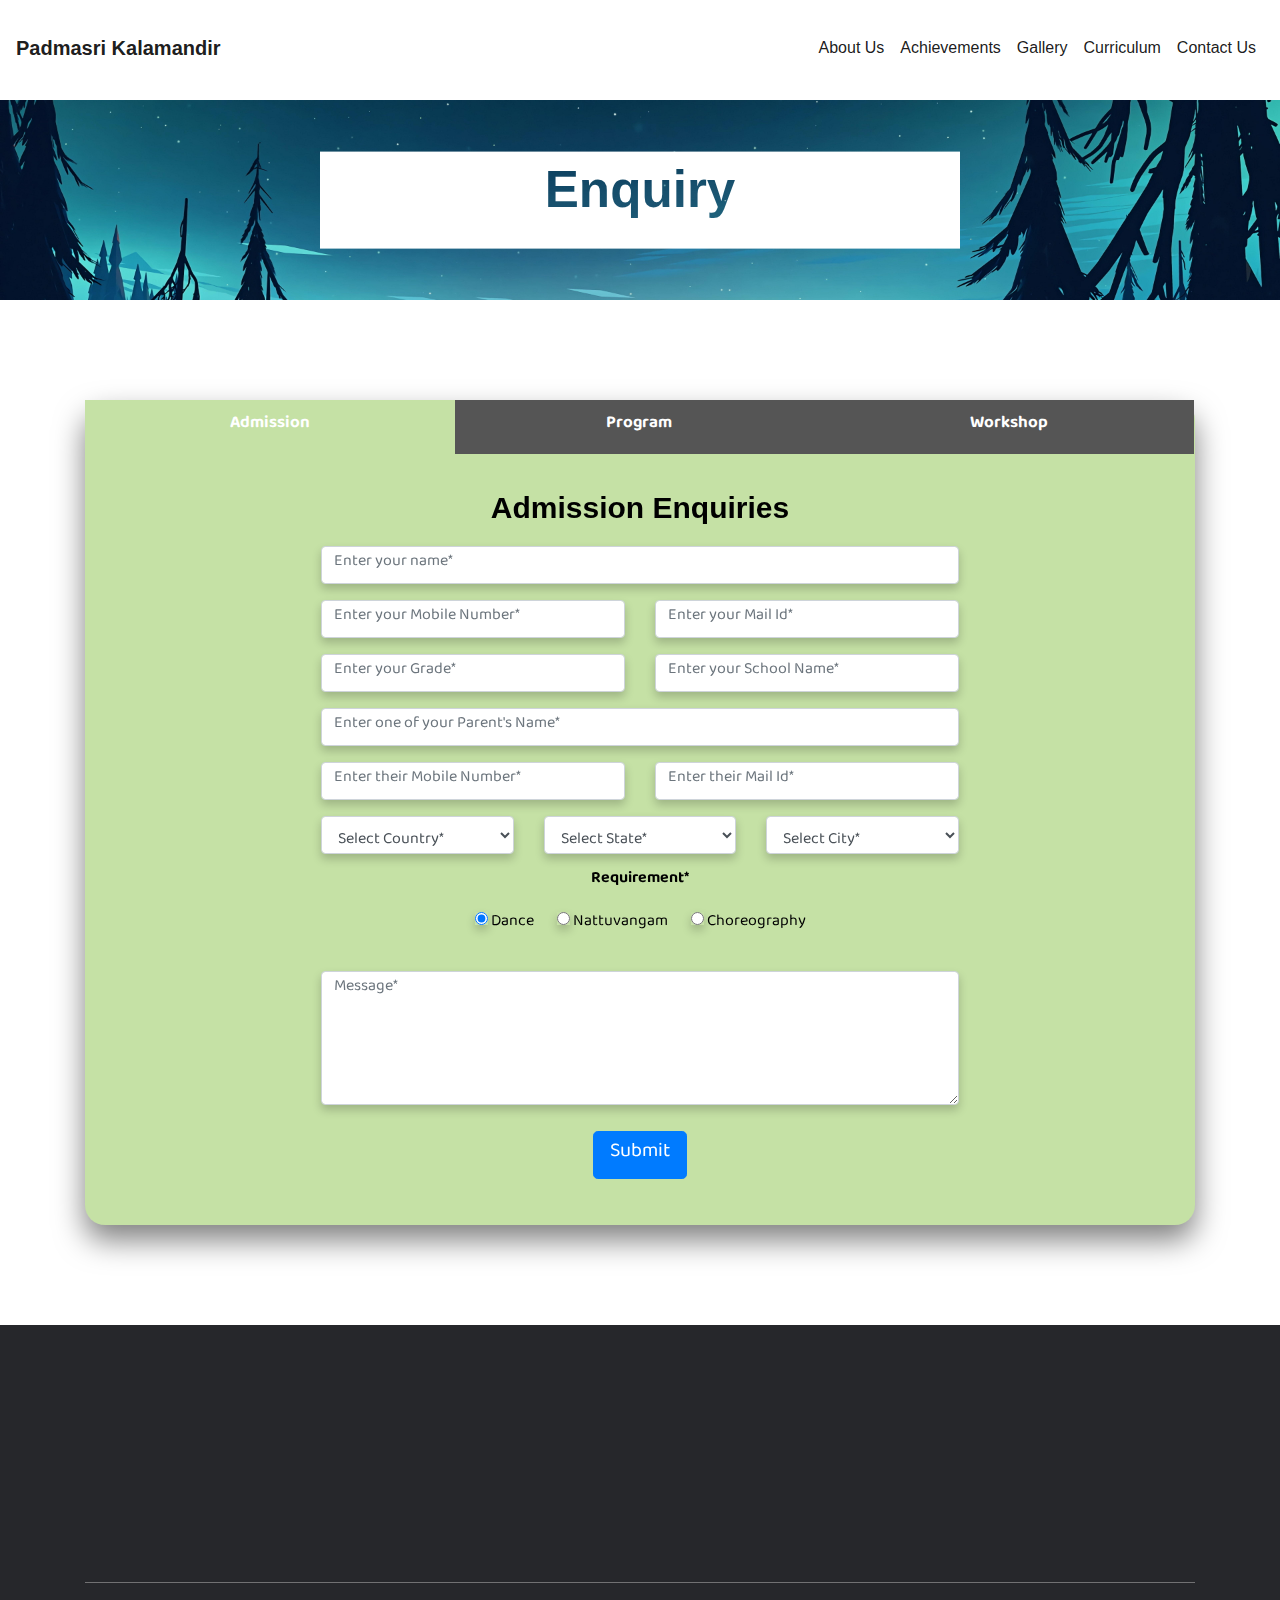
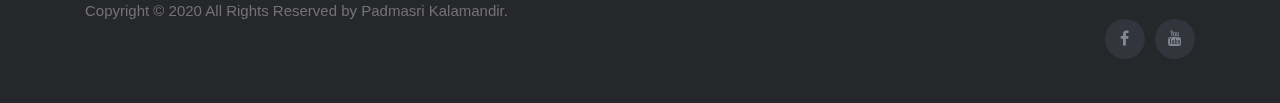
==== commit b374efd2: "Minor Bug fixes" ====
--- a/index.html
+++ b/index.html
@@ -21,9 +21,10 @@
     <!-- font awesome cdn -->
     <link rel="stylesheet" href="https://cdnjs.cloudflare.com/ajax/libs/font-awesome/4.7.0/css/font-awesome.min.css">
 
+
+</head>
 	<script src="//ajax.googleapis.com/ajax/libs/jquery/1.11.1/jquery.min.js"></script> 
 	<script src="//geodata.solutions/includes/countrystatecity.js"></script>
-</head>
 
 <body>
 
@@ -68,9 +69,9 @@
 
 			<div id="student" class="tabcontent" style="">
 				<div class="row justify-content-center" style="margin-top: 40px; color: black;">
-					<form action="enquiry_process.php" method="POST" style="width: 700px;">
-						<div class="form-group" style="text-align: center;">
-							<h3><b><u>Admission Enquiries</u></b></h3>
+					<form action="enquiry_process.php" method="POST">
+						<div class="form-group" style="text-align: center;">
+							<h3><b>Admission Enquiries</b></h3>
 						</div>
 						<div class="form-group">
 							<!-- <label>Name</label> -->
@@ -165,7 +166,7 @@
 							<textarea required class="form-control" name="message" placeholder="Message*" rows="5"></textarea>
 						</div>
 						<div class="form-group" style="text-align: center;">
-							<button type="submit" class="btn btn-primary" name="student_submit">Submit</button>
+							<button type="submit" class="btn btn-primary btn-lg" style="margin-top: 10px;" name="student_submit">Submit</button>
 						</div>
 					</form>
 				</div>	
--- a/enquiry.css
+++ b/enquiry.css
@@ -9,6 +9,7 @@
   from {opacity: 0;}
   to {opacity: 1;}
 }
+
 /* Style tab links */
 .tablink {
   background-color: #555;
@@ -28,11 +29,26 @@
   background-color: #777;
 }
 
+.form-group{
+  text-align: center;
+}
+
+input, textarea, select{
+    box-shadow: 0 5px 10px rgba(0,0,0,0.2);
+}
+
+@media screen and (max-width: 767px) {
+  .form-group{
+    padding-left: 20px;
+    padding-right: 20px;
+  }
+}
+
 /* Style the tab content (and add height:100% for full page content) */
 .tabcontent {
   color: white;
   display: none;
-  padding: 100px 20px;
+  padding: 100px;
   height: 100%;
   font-family: 'Baloo Tammudu 2', cursive;
   border-radius: 20px; box-shadow: 0 15px 30px rgba(0,0,0,0.5);
@@ -62,9 +78,18 @@
   mix-blend-mode: screen; /* This makes the cutout text possible */
 }
 
-#student {background-color:  #c5e1a5;}
-#program {background-color: #81d4fa;}
-#workshop {background-color: #9fa8da;}
+#student {
+  background-color:  #c5e1a5;
+  padding: 30px;
+}
+#program {
+  background-color: #81d4fa;
+  padding: 30px;
+}
+#workshop {
+  background-color: #9fa8da;
+  padding: 30px;
+}
 
 /*footer styling*/
 .site-footer
